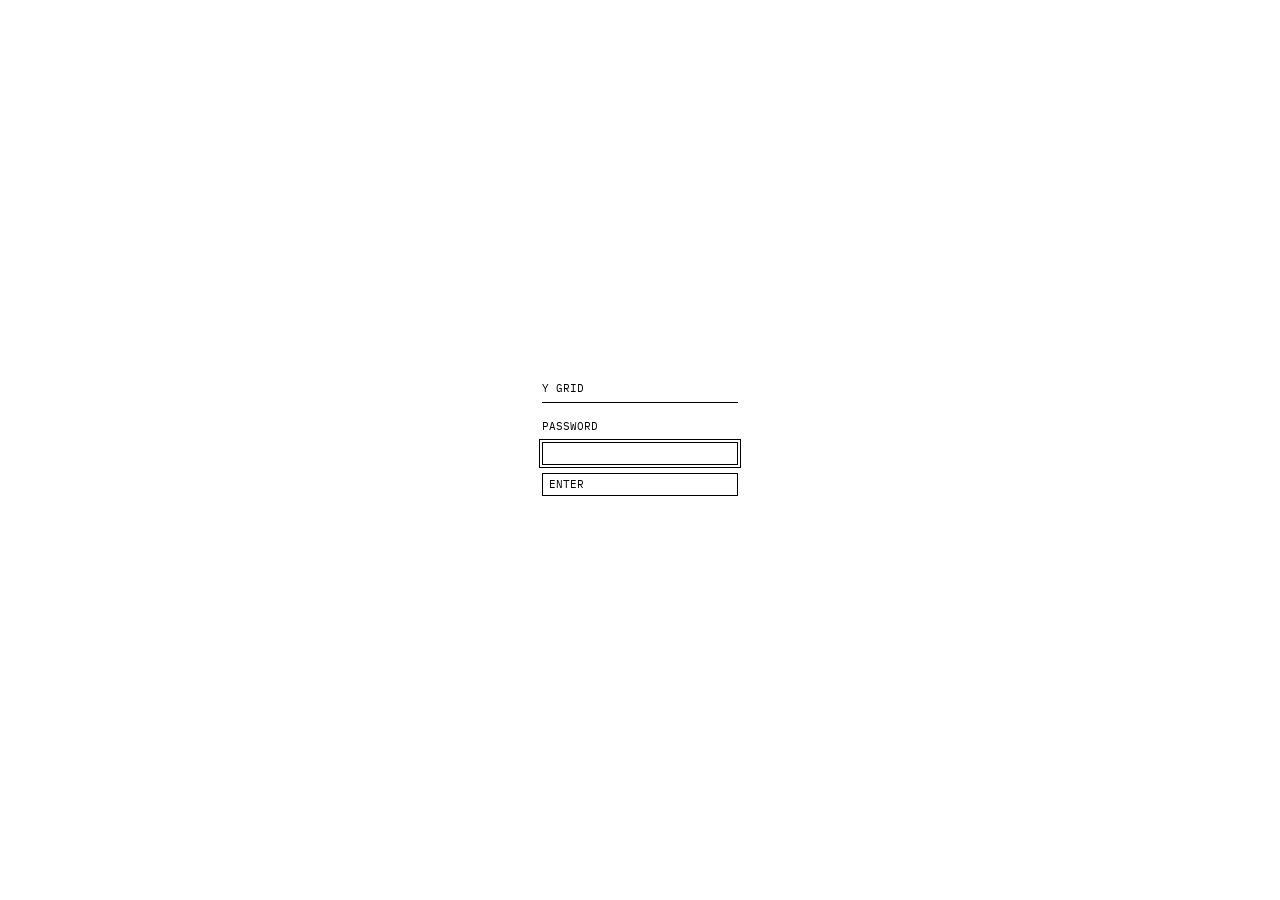
==== index.html @ ef865a4c "Open a preset as an editable shape with its parameters. Co-authored-by: Cursor <cursoragent@cursor.c" ====
<!DOCTYPE html>
<html lang="en">
<head>
  <meta charset="utf-8">
  <meta name="viewport" content="width=device-width, initial-scale=1">
  <meta name="color-scheme" content="light">
  <title>Y GRID</title>
  <script>
  (function () {
    var theme = "light";
    try {
      if (localStorage.getItem("y-grid-theme") === "dark") theme = "dark";
    } catch (err) {}
    document.documentElement.setAttribute("data-theme", theme);
    var meta = document.querySelector('meta[name="color-scheme"]');
    if (meta) meta.setAttribute("content", theme);
    try {
      if (sessionStorage.getItem("y-grid-open") === "1") {
        document.documentElement.setAttribute("data-open", "1");
      }
    } catch (err) {}
  })();
  </script>
  <style>
@font-face {
  font-family: "IBM Plex Mono";
  src: url("fonts/IBMPlexMono-Regular.ttf") format("truetype");
  font-weight: 400;
  font-style: normal;
  font-display: block;
}

:root {
  --paper: #ffffff;
  --ink: #000000;
  --quiet: #e6e6e6;
  --red: #c43b3b;
  --fill: #e4e4e4;
  --edge: #000000;
  --tick: #333333;
  --axis: #5c5c5c;
  --arc: #8a8a8a;
  color-scheme: light;
}

:root[data-theme="dark"] {
  --paper: #000000;
  --ink: #ffffff;
  --quiet: #2a2a2a;
  --red: #c43b3b;
  --fill: #1c1c1c;
  --edge: #ffffff;
  --tick: #d4d4d4;
  --axis: #8a8a8a;
  --arc: #6e6e6e;
  color-scheme: dark;
}

* {
  box-sizing: border-box;
}

html,
body {
  margin: 0;
  background: var(--paper);
  color: var(--ink);
  font-family: "IBM Plex Mono", ui-monospace, monospace;
  font-weight: 400;
  font-size: 11px;
  line-height: 1.35;
  letter-spacing: 0;
}

button,
input,
label,
th {
  font: inherit;
  letter-spacing: 0;
  color: inherit;
}

button {
  cursor: pointer;
}

main.sheet {
  width: 100%;
  height: 100vh;
  margin: 0;
  padding: 8px 12px 12px;
  display: flex;
  flex-direction: column;
}

.mast {
  display: grid;
  grid-template-columns: minmax(0, 1fr) auto minmax(0, 1fr);
  align-items: center;
  gap: 12px;
  border-bottom: 1px solid var(--ink);
  padding: 5px 0 6px;
  margin-bottom: 10px;
}

.logo {
  display: block;
  width: 156px;
  height: 5.2px;
  justify-self: start;
  color: var(--ink);
  shape-rendering: geometricPrecision;
}

.logo path {
  fill: currentColor;
}

.mast-side {
  display: flex;
  align-items: center;
  justify-content: flex-end;
  gap: 10px;
  justify-self: end;
}

h1 {
  margin: 0;
  font-size: 11px;
  font-weight: 400;
  letter-spacing: 0;
  justify-self: center;
  text-align: center;
}

.mast-note {
  margin: 0;
  letter-spacing: 0;
}

.theme {
  display: flex;
}

.theme button {
  background: transparent;
  border: 1px solid var(--ink);
  border-radius: 0;
  padding: 3px 8px;
  margin-left: -1px;
}

.theme button:first-child {
  margin-left: 0;
}

.theme button[aria-pressed="true"] {
  background: var(--quiet);
}

.modes {
  display: flex;
  flex-direction: column;
  gap: 0;
  margin: 0 0 12px;
  width: 100%;
}

.modes button {
  background: transparent;
  border: 1px solid var(--ink);
  border-radius: 0;
  padding: 3px 6px;
  margin-top: -1px;
  width: 100%;
  text-align: left;
  letter-spacing: 0;
}

.modes button:first-child {
  margin-top: 0;
}

.modes button[aria-pressed="true"] {
  background: var(--quiet);
}

.note,
.readout {
  margin: 6px 0 0;
}

.readout {
  letter-spacing: 0;
}

.columns {
  flex: 1;
  min-height: 0;
  display: grid;
  grid-template-columns: 196px minmax(0, 1fr);
  column-gap: 14px;
  align-items: stretch;
}

.columns.sheet-open {
  grid-template-columns: 196px minmax(0, 1fr) 196px;
}

.panel {
  min-height: 0;
  overflow: auto;
  padding-right: 0;
  padding-bottom: 12px;
}

h2 {
  margin: 12px 0 6px;
  padding-bottom: 3px;
  border-bottom: 1px solid var(--ink);
  font-size: 11px;
  font-weight: 400;
  letter-spacing: 0;
}

h2.section {
  margin-top: 14px;
}

.fields {
  display: flex;
  flex-direction: column;
  gap: 2px;
}

.field-row {
  display: flex;
  justify-content: space-between;
  align-items: center;
  gap: 8px;
  margin-top: 5px;
}

.field-row span {
  letter-spacing: 0;
}

.row-end {
  display: flex;
  align-items: center;
  gap: 6px;
}

.param-fold {
  margin-top: 14px;
  padding-top: 8px;
  border-top: 1px solid var(--quiet);
}

.param-fold summary {
  cursor: pointer;
  list-style: none;
  margin: 0 0 8px;
  font-size: 11px;
}

.param-fold summary::-webkit-details-marker {
  display: none;
}

.param-fold summary::before {
  content: "+";
  display: inline-block;
  width: 1.2em;
}

.param-fold[open] summary::before {
  content: "–";
}

.side-fold {
  margin: 0 0 22px;
  padding: 0 0 18px;
  border-bottom: 1px solid var(--quiet);
}

.side-fold summary {
  cursor: pointer;
  list-style: none;
  margin: 0 0 12px;
  padding: 2px 0 8px;
  font-size: 11px;
}

.side-fold summary::-webkit-details-marker {
  display: none;
}

.side-fold summary::before {
  content: "+";
  display: inline-block;
  width: 1.2em;
}

.side-fold[open] summary::before {
  content: "–";
}

.side-fold:not([open]) {
  margin-bottom: 14px;
  padding-bottom: 8px;
}

.side-fold:not([open]) summary {
  margin-bottom: 0;
  padding-bottom: 0;
}

.side-fold:not([open]) > :not(summary) {
  display: none !important;
}

.lock {
  position: relative;
  width: 14px;
  height: 14px;
  padding: 0;
  border: 0;
  background: transparent;
  flex: 0 0 auto;
}

.lock-shackle,
.lock-body {
  position: absolute;
  left: 3px;
  border: 1px solid var(--ink);
}

.lock-shackle {
  top: 1px;
  width: 8px;
  height: 5px;
  border-bottom: 0;
}

.lock[aria-pressed="false"] .lock-shackle {
  left: 5px;
}

.lock-body {
  top: 6px;
  width: 8px;
  height: 6px;
  background: var(--paper);
}

.lock[aria-pressed="true"] .lock-body {
  background: var(--ink);
}

.param.is-locked input[type="number"],
.param.is-locked input[type="range"],
.param.is-off input[type="number"],
.param.is-off input[type="range"] {
  opacity: 0.35;
}

.iter-row.is-locked,
.interp-line.is-locked {
  opacity: 0.35;
}

.iter-row.is-locked input,
.interp-line.is-locked input {
  pointer-events: none;
}

.fields input[type="number"],
.pager input[type="number"] {
  width: 52px;
  text-align: right;
  background: var(--paper);
  color: var(--ink);
  border: 1px solid var(--ink);
  border-radius: 0;
  padding: 1px 4px;
  appearance: textfield;
}

.fields input[type="number"]::-webkit-outer-spin-button,
.fields input[type="number"]::-webkit-inner-spin-button,
.pager input[type="number"]::-webkit-outer-spin-button,
.pager input[type="number"]::-webkit-inner-spin-button {
  appearance: none;
  margin: 0;
}

.fields input[type="range"] {
  -webkit-appearance: none;
  appearance: none;
  width: 100%;
  height: 12px;
  margin: 1px 0 2px;
  background: transparent;
  accent-color: var(--ink);
}

.fields input[type="range"]::-webkit-slider-runnable-track {
  height: 1px;
  background: var(--ink);
}

.fields input[type="range"]::-webkit-slider-thumb {
  -webkit-appearance: none;
  appearance: none;
  width: 7px;
  height: 11px;
  margin-top: -5px;
  background: var(--paper);
  border: 1px solid var(--ink);
  border-radius: 0;
}

.fields input[type="range"]::-moz-range-track {
  height: 1px;
  background: var(--ink);
  border: none;
}

.fields input[type="range"]::-moz-range-thumb {
  width: 7px;
  height: 11px;
  background: var(--paper);
  border: 1px solid var(--ink);
  border-radius: 0;
}

.guides {
  width: 100%;
  border-collapse: collapse;
}

.guides th,
.guides td {
  font-weight: 400;
  text-align: left;
  padding: 2px 0;
  vertical-align: middle;
  letter-spacing: 0;
}

.guides td:nth-child(2),
.guides td:last-child {
  width: 1%;
  text-align: right;
  white-space: nowrap;
}

.guides td:nth-child(2) {
  padding-right: 6px;
}

.chip {
  display: inline-block;
  width: 8px;
  height: 8px;
  border: 1px solid var(--ink);
  vertical-align: middle;
}

.chip-edge {
  background: var(--edge);
}

.chip-axis {
  background: var(--axis);
}

.chip-tick {
  background: var(--tick);
}

.chip-joint {
  background: var(--red);
}

.chip-arc {
  background: var(--arc);
}

.guides input[type="checkbox"] {
  -webkit-appearance: none;
  appearance: none;
  width: 8px;
  height: 8px;
  margin: 0;
  border: 1px solid var(--ink);
  border-radius: 0;
  background: var(--paper);
  display: inline-block;
  vertical-align: middle;
}

.guides input[type="checkbox"]:checked {
  background: var(--ink);
}

.guides input[type="checkbox"]:indeterminate {
  background:
    linear-gradient(var(--ink), var(--ink)) center / 5px 1px no-repeat,
    var(--paper);
}

.iters {
  margin-top: 4px;
}

.iter-row {
  margin-top: 8px;
}

.iter-head {
  display: flex;
  align-items: center;
  gap: 8px;
}

.iter-name {
  display: flex;
  align-items: center;
  gap: 8px;
  letter-spacing: 0;
}

.iter-role {
  margin-left: auto;
  letter-spacing: 0;
}

.iter-range {
  display: grid;
  grid-template-columns: minmax(0, 1fr) minmax(0, 1fr) minmax(0, 1fr) auto;
  gap: 4px;
  align-items: end;
  margin-top: 4px;
}

.iter-range label {
  display: flex;
  flex-direction: column;
  gap: 2px;
  letter-spacing: 0;
}

.fields .iter-range input[type="number"] {
  width: 100%;
  min-width: 0;
}

#size-range {
  grid-template-columns: minmax(0, 1fr) minmax(0, 1fr);
}

.iter-count {
  min-width: 3ch;
  padding-bottom: 3px;
  text-align: right;
  letter-spacing: 0;
}

.iters input[type="checkbox"] {
  -webkit-appearance: none;
  appearance: none;
  width: 9px;
  height: 9px;
  margin: 0;
  border: 1px solid var(--ink);
  border-radius: 0;
  background: var(--paper);
  display: inline-block;
  vertical-align: middle;
  flex: 0 0 auto;
}

.iters input[type="checkbox"]:checked,
#interp-held input[type="checkbox"]:checked {
  background: var(--ink);
}

#interp-held input[type="checkbox"] {
  -webkit-appearance: none;
  appearance: none;
  width: 9px;
  height: 9px;
  margin: 0;
  border: 1px solid var(--ink);
  border-radius: 0;
  background: var(--paper);
  display: inline-block;
  vertical-align: middle;
  flex: 0 0 auto;
}

.interp-line {
  display: flex;
  align-items: center;
  justify-content: space-between;
  gap: 6px;
  margin-top: 6px;
}

.interp-step {
  display: flex;
  align-items: center;
  gap: 4px;
  margin: 0;
  letter-spacing: 0;
}

.fields .interp-step input[type="number"] {
  width: 52px;
}

.held-row {
  margin-top: 8px;
}

.held-head {
  display: flex;
  align-items: center;
  gap: 6px;
}

.held-head button {
  margin-left: auto;
  background: transparent;
  border: 1px solid var(--ink);
  border-radius: 0;
  padding: 0 4px;
  letter-spacing: 0;
}

.held-spec {
  white-space: pre-line;
  margin: 2px 0 0;
}

.held-params {
  margin: 4px 0 10px;
  padding-left: 8px;
}

.held-params .interp-line {
  margin-top: 4px;
}

.held-params .interp-step input[type="number"] {
  width: 40px;
}

#view-interpolate,
#interp-between,
#export-interpolate,
#export-between-svg,
#export-between-eps,
#export-between-pdf {
  display: block;
  width: 100%;
  text-align: left;
  letter-spacing: 0;
  background: transparent;
  border: 1px solid var(--ink);
  border-radius: 0;
}

#view-interpolate {
  padding: 3px 6px;
}

#view-interpolate[aria-pressed="true"],
#interp-between[aria-pressed="true"] {
  background: var(--quiet);
}

#export-interpolate {
  margin-top: 10px;
  padding: 4px 8px;
}

#shape,
#poster,
#export-svg,
#export-pdf,
#export-all,
#export-poster-svg,
#export-poster-eps,
#open-picked,
#export-picked-svg,
#export-picked-pdf,
#clear-picked {
  display: block;
  margin-top: -1px;
  padding: 4px 8px;
  width: 100%;
  text-align: left;
  letter-spacing: 0;
  background: transparent;
  border: 1px solid var(--ink);
  border-radius: 0;
}

#shape {
  margin-top: 10px;
}

#shape[aria-pressed="true"] {
  background: var(--quiet);
  color: var(--ink);
}

#export-svg {
  margin-top: 14px;
}

#save-preset {
  margin-top: 14px;
}

#preset-list {
  display: grid;
  grid-template-columns: 1fr 1fr;
  gap: 4px;
  margin-top: 4px;
}

.preset {
  position: relative;
}

.preset .preset-load {
  display: flex;
  flex-direction: column;
  width: 100%;
  min-height: 92px;
  padding: 4px 4px 3px;
  border: 1px solid var(--ink);
  background: transparent;
  text-align: left;
}

.preset .preset-load svg {
  display: block;
  width: 100%;
  height: 72px;
}

.preset .preset-name {
  font-size: 9px;
  letter-spacing: 0;
}

.preset .preset-drop {
  position: absolute;
  top: 0;
  right: 0;
  width: 16px;
  height: 16px;
  padding: 0;
  border: 0;
  background: transparent;
  line-height: 16px;
}

#poster {
  margin-top: 10px;
}

#poster[aria-pressed="true"] {
  background: var(--quiet);
}

#poster-exports {
  margin-top: 8px;
}

.pager {
  display: flex;
  align-items: center;
  justify-content: space-between;
  gap: 8px;
  margin-top: 8px;
}

#page-pager {
  display: grid;
  grid-template-columns: auto minmax(0, 1fr) auto;
  align-items: center;
  gap: 8px;
}

.page-readout {
  text-align: center;
  letter-spacing: 0;
}

.pager button {
  background: transparent;
  border: 1px solid var(--ink);
  border-radius: 0;
  padding: 3px 8px;
  letter-spacing: 0;
}

.pager button:disabled {
  opacity: 0.35;
  cursor: default;
}

.pager button[aria-pressed="true"] {
  background: var(--quiet);
}

.pager label {
  display: flex;
  align-items: center;
  gap: 6px;
  letter-spacing: 0;
}

button:focus-visible,
input:focus-visible {
  outline: 1px solid var(--ink);
  outline-offset: 2px;
}

[hidden] {
  display: none !important;
}

.field {
  min-height: 0;
  height: 100%;
  border: 1px solid var(--ink);
  background: var(--paper);
  overflow: hidden;
  display: flex;
}

.field.sheet {
  width: 100%;
  height: 100%;
  aspect-ratio: auto;
  align-self: stretch;
  max-width: none;
  margin: 0;
  padding: 0;
}

#stage {
  display: block;
  width: 100%;
  height: 100%;
  background: var(--paper);
}

#stage [data-shape],
#stage [data-page-next] {
  cursor: pointer;
}

.field.sheet #stage {
  width: 100%;
  height: 100%;
  aspect-ratio: auto;
}

.field.poster {
  background: var(--quiet);
  align-items: center;
  justify-content: center;
}

.field.sheet.poster #stage {
  width: auto;
  height: auto;
  max-width: 100%;
  max-height: 100%;
  aspect-ratio: 100 / 70;
  background: var(--paper);
}

@media (max-width: 900px) {
  main.sheet {
    height: auto;
    min-height: 100vh;
    padding: 8px 12px 28px;
  }

  .mast {
    grid-template-columns: minmax(0, 1fr) auto;
    grid-template-areas:
      "logo theme"
      "title title";
    row-gap: 6px;
  }

  .logo {
    grid-area: logo;
  }

  h1 {
    grid-area: title;
    justify-self: center;
  }

  .mast-side {
    grid-area: theme;
  }

  .columns,
  .columns.sheet-open {
    grid-template-columns: 1fr;
    row-gap: 18px;
  }

  .panel {
    overflow: visible;
  }

  .field,
  .field.sheet {
    height: auto;
    width: 100%;
    aspect-ratio: 4 / 3;
    min-height: 0;
  }

  .field.sheet {
    aspect-ratio: 420 / 297;
  }
}

html:not([data-open]) main.sheet {
  display: none;
}

html[data-open] #gate {
  display: none;
}

#gate {
  min-height: 100vh;
  display: flex;
  align-items: center;
  justify-content: center;
  padding: 24px;
  background: var(--paper);
}

#gate-form {
  width: 196px;
  display: flex;
  flex-direction: column;
  gap: 8px;
}

.gate-mark {
  margin: 0 0 8px;
  padding-bottom: 6px;
  border-bottom: 1px solid var(--ink);
}

#gate-key {
  width: 100%;
  background: var(--paper);
  color: var(--ink);
  border: 1px solid var(--ink);
  border-radius: 0;
  padding: 3px 6px;
  font: inherit;
}

#gate-form button {
  background: transparent;
  color: var(--ink);
  border: 1px solid var(--ink);
  border-radius: 0;
  padding: 3px 6px;
  text-align: left;
}

#gate-note {
  min-height: 1.35em;
  margin: 0;
}
</style>
</head>
<body>
  <div id="gate">
    <form id="gate-form" autocomplete="off">
      <p class="gate-mark">Y GRID</p>
      <label for="gate-key">PASSWORD</label>
      <input id="gate-key" type="password" autocomplete="current-password" spellcheck="false" autofocus>
      <button type="submit">ENTER</button>
      <p id="gate-note" role="status"></p>
    </form>
  </div>
  <script>
  (function () {
    var HASH = "d83311e42a584c230a571e0cee22adc65a41f9b93c4b67d79f60d9fd3d017691";
    var form = document.getElementById("gate-form");
    var input = document.getElementById("gate-key");
    var note = document.getElementById("gate-note");
    form.addEventListener("submit", function (event) {
      event.preventDefault();
      crypto.subtle.digest("SHA-256", new TextEncoder().encode(input.value)).then(function (buf) {
        var hex = Array.prototype.map.call(new Uint8Array(buf), function (b) {
          return ("0" + b.toString(16)).slice(-2);
        }).join("");
        if (hex !== HASH) {
          note.textContent = "INCORRECT";
          input.value = "";
          input.focus();
          return;
        }
        try { sessionStorage.setItem("y-grid-open", "1"); } catch (err) {}
        document.documentElement.setAttribute("data-open", "1");
      });
    });
  })();
  </script>
  <main class="sheet">
    <header class="mast">
      <svg class="logo" width="156" height="5.2" viewBox="0 0 120 4" role="img" aria-label="Terrain">
        <path d="M0 0.000293255L1.6804e-07 3.84436L16.434 3.84436L16.434 0.000292536L0 0.000293255Z"/>
        <path d="M18.6514 4.91142e-05L18.6514 3.84412L33.6372 3.84412L33.6372 4.84592e-05L18.6514 4.91142e-05Z"/>
        <path d="M47.5608 4.86426e-05L36.7715 4.91142e-05L36.7715 3.84412L53.1227 3.84412C52.3814 1.6115 50.3814 4.85193e-05 47.5608 4.86426e-05Z"/>
        <path d="M67.3977 4.86426e-05L56.6084 4.91142e-05L56.6084 3.84412L72.9597 3.84412C72.2217 1.6115 70.2183 4.85193e-05 67.3977 4.86426e-05Z"/>
        <path d="M86.438 4.8856e-05L81.914 4.90538e-05L80.5313 3.84412L87.8 3.84412L86.438 4.8856e-05Z"/>
        <path d="M95.252 4.91142e-05L95.252 3.84412L99.6553 3.84412L99.6553 4.89218e-05L95.252 4.91142e-05Z"/>
        <path d="M107.463 4.89231e-05L103.091 4.91142e-05L103.091 3.84412L109.725 3.84412L107.463 4.89231e-05Z"/>
        <path d="M115.89 4.91142e-05L115.89 3.84412L120 3.84412L120 4.89346e-05L115.89 4.91142e-05Z"/>
      </svg>
      <h1>Y GRID</h1>
      <div class="mast-side">
        <p class="mast-note" id="mast-note">CONSTRUCTION</p>
        <div class="theme" role="group" aria-label="Color mode">
          <button type="button" id="theme-light" aria-pressed="true">LIGHT</button>
          <button type="button" id="theme-dark" aria-pressed="false">DARK</button>
        </div>
      </div>
    </header>

    <div class="columns" id="columns">
      <section class="panel" aria-label="Controls">
        <div class="modes" role="group" aria-label="View">
          <button type="button" id="view-grid" aria-pressed="true">GRID</button>
          <button type="button" id="view-sheet" aria-pressed="false">SHEET</button>
        </div>

        <h2>PARAMETERS</h2>
        <div class="fields param-group">
          <div class="param" data-param="length">
            <div class="field-row">
              <label for="length">ARM LENGTH</label>
              <span class="row-end">
                <button type="button" class="lock" data-lock="length" aria-pressed="false" aria-label="Lock arm length"><span class="lock-shackle" aria-hidden="true"></span><span class="lock-body" aria-hidden="true"></span></button>
                <input id="length" type="number" min="80" max="900" step="1" value="440" autocomplete="off">
              </span>
            </div>
            <input id="length-range" type="range" min="80" max="900" step="1" value="440" aria-label="Arm length">
          </div>

          <div class="param" data-param="cutoff">
            <div class="field-row">
              <label for="cutoff">ARM CUTOFF</label>
              <span class="row-end">
                <button type="button" class="lock" data-lock="cutoff" aria-pressed="false" aria-label="Lock arm cutoff"><span class="lock-shackle" aria-hidden="true"></span><span class="lock-body" aria-hidden="true"></span></button>
                <input id="cutoff" type="number" min="0" max="2000" step="1" value="0" autocomplete="off">
              </span>
            </div>
            <input id="cutoff-range" type="range" min="0" max="400" step="1" value="0" aria-label="Arm cutoff">
          </div>

          <div class="param" data-param="offset">
            <div class="field-row">
              <label for="offset">OFFSET</label>
              <span class="row-end">
                <button type="button" class="lock" data-lock="offset" aria-pressed="false" aria-label="Lock offset"><span class="lock-shackle" aria-hidden="true"></span><span class="lock-body" aria-hidden="true"></span></button>
                <input id="offset" type="number" min="0" max="2000" step="1" value="0" autocomplete="off">
              </span>
            </div>
            <input id="offset-range" type="range" min="0" max="400" step="1" value="0" aria-label="Offset">
          </div>

          <div class="param" data-param="r1">
            <div class="field-row">
              <label for="r1">RADIUS 1</label>
              <span class="row-end">
                <button type="button" class="lock" data-lock="r1" aria-pressed="false" aria-label="Lock radius 1"><span class="lock-shackle" aria-hidden="true"></span><span class="lock-body" aria-hidden="true"></span></button>
                <input id="r1" type="number" min="0" max="2000" step="0.1" value="34.5" autocomplete="off">
              </span>
            </div>
            <input id="r1-range" type="range" min="0" max="400" step="0.1" value="34.5" aria-label="Inner circle">
          </div>

          <div class="param is-off" data-param="r2">
            <div class="field-row">
              <label for="r2">RADIUS 2</label>
              <span class="row-end">
                <input type="checkbox" id="r2-on" aria-label="Add radius 2">
                <button type="button" class="lock" data-lock="r2" aria-pressed="false" aria-label="Lock radius 2"><span class="lock-shackle" aria-hidden="true"></span><span class="lock-body" aria-hidden="true"></span></button>
                <input id="r2" type="number" min="0" max="2000" step="0.1" value="34.5" autocomplete="off" disabled>
              </span>
            </div>
            <input id="r2-range" type="range" min="0" max="400" step="0.1" value="34.5" aria-label="Junction radii" disabled>
          </div>

          <div class="param is-off" data-param="r3">
            <div class="field-row">
              <label for="r3">RADIUS 3</label>
              <span class="row-end">
                <input type="checkbox" id="r3-on" aria-label="Add radius 3">
                <button type="button" class="lock" data-lock="r3" aria-pressed="false" aria-label="Lock radius 3"><span class="lock-shackle" aria-hidden="true"></span><span class="lock-body" aria-hidden="true"></span></button>
                <input id="r3" type="number" min="0" max="2000" step="0.1" value="34.5" autocomplete="off" disabled>
              </span>
            </div>
            <input id="r3-range" type="range" min="0" max="400" step="0.1" value="34.5" aria-label="End radii" disabled>
          </div>
          <p class="readout" id="joint-readout">JOINT 0</p>
        </div>
        <details class="param-fold">
          <summary>INDIVIDUAL PARAMETERS</summary>
          <div class="fields">
            <div class="param" data-param="arm">
              <div class="field-row">
                <label for="arm">ARM</label>
                <span class="row-end">
                  <button type="button" class="lock" data-lock="arm" aria-pressed="true" aria-label="Lock arm"><span class="lock-shackle" aria-hidden="true"></span><span class="lock-body" aria-hidden="true"></span></button>
                  <input id="arm" type="number" min="14" max="70" step="0.1" value="30" autocomplete="off" disabled>
                </span>
              </div>
              <input id="arm-range" type="range" min="14" max="70" step="0.1" value="30" aria-label="Arm angle" disabled>
            </div>
            <div class="param" data-param="stem">
              <div class="field-row">
                <label for="stem">STEM</label>
                <span class="row-end">
                  <button type="button" class="lock" data-lock="stem" aria-pressed="true" aria-label="Lock stem"><span class="lock-shackle" aria-hidden="true"></span><span class="lock-body" aria-hidden="true"></span></button>
                  <input id="stem" type="number" min="80" max="900" step="1" value="440" autocomplete="off" disabled>
                </span>
              </div>
              <input id="stem-range" type="range" min="80" max="900" step="1" value="440" aria-label="Stem length" disabled>
            </div>
          </div>
        </details>

        <h2 class="section">LAYERS</h2>
        <table class="guides">
          <tbody>
            <tr>
              <th scope="row">ALL</th>
              <td></td>
              <td><input type="checkbox" id="guides-all" checked aria-label="All guides"></td>
            </tr>
            <tr>
              <th scope="row">AX-ARM</th>
              <td><span class="chip chip-axis"></span></td>
              <td><input type="checkbox" data-layer="axarm" checked aria-label="Arm axes"></td>
            </tr>
            <tr>
              <th scope="row">AX-STEM</th>
              <td><span class="chip chip-axis"></span></td>
              <td><input type="checkbox" data-layer="axstem" checked aria-label="Stem axis"></td>
            </tr>
            <tr>
              <th scope="row">TK-ARM</th>
              <td><span class="chip chip-tick"></span></td>
              <td><input type="checkbox" data-layer="tkarm" checked aria-label="Arm ticks"></td>
            </tr>
            <tr>
              <th scope="row">TK-BASE</th>
              <td><span class="chip chip-tick"></span></td>
              <td><input type="checkbox" data-layer="tkbase" checked aria-label="Base tick"></td>
            </tr>
            <tr>
              <th scope="row">GD</th>
              <td><span class="chip chip-edge"></span></td>
              <td><input type="checkbox" data-layer="gd" checked aria-label="Edge guides"></td>
            </tr>
            <tr>
              <th scope="row">JN</th>
              <td><span class="chip chip-joint"></span></td>
              <td><input type="checkbox" data-layer="jn" checked aria-label="Joint circle"></td>
            </tr>
            <tr>
              <th scope="row">RD</th>
              <td><span class="chip chip-arc"></span></td>
              <td><input type="checkbox" data-layer="rd" checked aria-label="Radius circles"></td>
            </tr>
          </tbody>
        </table>
        <button type="button" id="shape" aria-pressed="false">SHAPE ONLY</button>

        <h2 class="section">PRESETS</h2>
        <button type="button" id="save-preset">SAVE PRESET</button>
        <div id="preset-list"></div>

        <div id="grid-exports">
          <button type="button" id="export-svg">EXPORT SVG</button>
          <button type="button" id="export-pdf">EXPORT PDF</button>
        </div>
      </section>

      <section class="field" id="field" aria-label="Construction">
        <svg id="stage" viewBox="0 0 1200 900" width="100%" height="100%" role="img" aria-label="Y construction"></svg>
      </section>

      <section class="panel panel-sheet" id="sheet-controls" hidden aria-label="Sheet">
        <details class="side-fold" open>
          <summary>SHEET</summary>
        <p class="note" id="sheet-note">No parameter iterated. One cell of the current shape.</p>
        <button type="button" id="poster" aria-pressed="false">100 × 70 CM</button>
        <div id="poster-exports" hidden>
          <button type="button" id="export-poster-svg">EXPORT SVG</button>
          <button type="button" id="export-poster-eps">EXPORT EPS</button>
        </div>
        <p class="note" id="sheet-limit" hidden></p>
        <input id="page" type="hidden" value="1">
        <div class="fields iters" id="iters">
          <div class="iter-row">
            <div class="iter-head">
              <label class="iter-name">
                <input type="checkbox" id="iter-length" data-iter="length" aria-label="Iterate length">
                <span>ARM LENGTH</span>
              </label>
              <span class="iter-role" id="iter-length-role"></span>
            </div>
            <div class="iter-range" id="iter-length-range" hidden>
              <label for="length-start">START<input id="length-start" type="number" step="any" value="330" autocomplete="off"></label>
              <label for="length-end">END<input id="length-end" type="number" step="any" value="550" autocomplete="off"></label>
              <label for="length-step">STEP<input id="length-step" type="number" step="any" value="22" autocomplete="off"></label>
              <span class="iter-count" id="length-count">11</span>
            </div>
          </div>
          <div class="iter-row">
            <div class="iter-head">
              <label class="iter-name">
                <input type="checkbox" id="iter-cutoff" data-iter="cutoff" aria-label="Iterate arm cutoff">
                <span>ARM CUTOFF</span>
              </label>
              <span class="iter-role" id="iter-cutoff-role"></span>
            </div>
            <div class="iter-range" id="iter-cutoff-range" hidden>
              <label for="cutoff-start">START<input id="cutoff-start" type="number" step="any" value="0" autocomplete="off"></label>
              <label for="cutoff-end">END<input id="cutoff-end" type="number" step="any" value="120" autocomplete="off"></label>
              <label for="cutoff-step">STEP<input id="cutoff-step" type="number" step="any" value="10" autocomplete="off"></label>
              <span class="iter-count" id="cutoff-count">13</span>
            </div>
          </div>
          <div class="iter-row">
            <div class="iter-head">
              <label class="iter-name">
                <input type="checkbox" id="iter-offset" data-iter="offset" aria-label="Iterate offset">
                <span>OFFSET</span>
              </label>
              <span class="iter-role" id="iter-offset-role"></span>
            </div>
            <div class="iter-range" id="iter-offset-range" hidden>
              <label for="offset-start">START<input id="offset-start" type="number" step="any" value="0" autocomplete="off"></label>
              <label for="offset-end">END<input id="offset-end" type="number" step="any" value="80" autocomplete="off"></label>
              <label for="offset-step">STEP<input id="offset-step" type="number" step="any" value="8" autocomplete="off"></label>
              <span class="iter-count" id="offset-count">11</span>
            </div>
          </div>
          <div class="iter-row">
            <div class="iter-head">
              <label class="iter-name">
                <input type="checkbox" id="iter-r1" data-iter="r1" aria-label="Iterate radius 1">
                <span>RADIUS 1</span>
              </label>
              <span class="iter-role" id="iter-r1-role"></span>
            </div>
            <div class="iter-range" id="iter-r1-range" hidden>
              <label for="r1-start">START<input id="r1-start" type="number" step="any" value="15" autocomplete="off"></label>
              <label for="r1-end">END<input id="r1-end" type="number" step="any" value="55" autocomplete="off"></label>
              <label for="r1-step">STEP<input id="r1-step" type="number" step="any" value="4" autocomplete="off"></label>
              <span class="iter-count" id="r1-count">11</span>
            </div>
          </div>
          <div class="iter-row">
            <div class="iter-head">
              <label class="iter-name">
                <input type="checkbox" id="iter-r2" data-iter="r2" aria-label="Iterate radius 2">
                <span>RADIUS 2</span>
              </label>
              <span class="iter-role" id="iter-r2-role"></span>
            </div>
            <div class="iter-range" id="iter-r2-range" hidden>
              <label for="r2-start">START<input id="r2-start" type="number" step="any" value="0" autocomplete="off"></label>
              <label for="r2-end">END<input id="r2-end" type="number" step="any" value="40" autocomplete="off"></label>
              <label for="r2-step">STEP<input id="r2-step" type="number" step="any" value="4" autocomplete="off"></label>
              <span class="iter-count" id="r2-count">11</span>
            </div>
          </div>
          <div class="iter-row">
            <div class="iter-head">
              <label class="iter-name">
                <input type="checkbox" id="iter-r3" data-iter="r3" aria-label="Iterate radius 3">
                <span>RADIUS 3</span>
              </label>
              <span class="iter-role" id="iter-r3-role"></span>
            </div>
            <div class="iter-range" id="iter-r3-range" hidden>
              <label for="r3-start">START<input id="r3-start" type="number" step="any" value="15" autocomplete="off"></label>
              <label for="r3-end">END<input id="r3-end" type="number" step="any" value="55" autocomplete="off"></label>
              <label for="r3-step">STEP<input id="r3-step" type="number" step="any" value="4" autocomplete="off"></label>
              <span class="iter-count" id="r3-count">11</span>
            </div>
          </div>
          <details class="param-fold">
            <summary>INDIVIDUAL PARAMETERS</summary>
            <div class="iter-row">
              <div class="iter-head">
                <label class="iter-name">
                  <input type="checkbox" id="iter-arm" data-iter="arm" aria-label="Iterate arm">
                  <span>ARM</span>
                </label>
                <span class="iter-role" id="iter-arm-role"></span>
              </div>
              <div class="iter-range" id="iter-arm-range" hidden>
                <label for="arm-start">START<input id="arm-start" type="number" step="any" value="20" autocomplete="off"></label>
                <label for="arm-end">END<input id="arm-end" type="number" step="any" value="40" autocomplete="off"></label>
                <label for="arm-step">STEP<input id="arm-step" type="number" step="any" value="2" autocomplete="off"></label>
                <span class="iter-count" id="arm-count">11</span>
              </div>
            </div>
            <div class="iter-row">
              <div class="iter-head">
                <label class="iter-name">
                  <input type="checkbox" id="iter-stem" data-iter="stem" aria-label="Iterate stem">
                  <span>STEM</span>
                </label>
                <span class="iter-role" id="iter-stem-role"></span>
              </div>
              <div class="iter-range" id="iter-stem-range" hidden>
                <label for="stem-start">START<input id="stem-start" type="number" step="any" value="330" autocomplete="off"></label>
                <label for="stem-end">END<input id="stem-end" type="number" step="any" value="550" autocomplete="off"></label>
                <label for="stem-step">STEP<input id="stem-step" type="number" step="any" value="22" autocomplete="off"></label>
                <span class="iter-count" id="stem-count">11</span>
              </div>
            </div>
          </details>
        </div>

        <div class="pager" id="page-pager">
          <button type="button" id="page-prev" aria-label="Previous page">PREV</button>
          <span class="page-readout" id="page-readout">1 / 1</span>
          <button type="button" id="page-next" aria-label="Next page">NEXT</button>
        </div>

        <h2 class="section">SINGLE OUT</h2>
        <div class="pager">
          <label for="jump">NO. <input id="jump" type="number" min="1" max="1000" step="1" value="1"></label>
          <button type="button" id="jump-go">SHOW</button>
        </div>
        <p class="note" id="picked-meta">Click a cell. Shift-click adds another.</p>
        <div id="size-study" class="fields iters" hidden>
          <div class="iter-row">
            <div class="iter-head">
              <label class="iter-name">
                <input type="checkbox" id="size-on" aria-label="Iterate size">
                <span>SIZE</span>
              </label>
              <span class="iter-count" id="size-count">101</span>
            </div>
            <div class="iter-range" id="size-range" hidden>
              <label for="size-start">START<input id="size-start" type="number" min="0" max="100" step="any" value="0" autocomplete="off"></label>
              <label for="size-end">END<input id="size-end" type="number" min="0" max="100" step="any" value="100" autocomplete="off"></label>
              <label for="size-step">STEP<input id="size-step" type="number" min="0.001" step="any" value="1" autocomplete="off"></label>
              <label for="size-density">DENSITY<input id="size-density" type="number" min="2" max="40" step="1" value="12" autocomplete="off"></label>
            </div>
          </div>
          <p class="note">0% to 100%. Density is how many shapes fit across the page.</p>
        </div>
        <button type="button" id="open-picked" hidden>OPEN IN GRID</button>
        <button type="button" id="export-picked-svg" hidden>EXPORT SHAPE SVG</button>
        <button type="button" id="export-picked-pdf" hidden>EXPORT SHAPE PDF</button>
        <button type="button" id="clear-picked" hidden>CLEAR</button>
        <div id="sheet-exports">
          <button type="button" id="export-all" hidden>EXPORT ALL PDF</button>
        </div>
        </details>

        <details class="side-fold" open>
          <summary>INTERPOLATION</summary>
          <button type="button" id="view-interpolate" aria-pressed="false">INTERPOLATE</button>
          <button type="button" id="interp-between" aria-pressed="false">BETWEEN</button>
          <div id="between-controls" hidden>
            <div class="iter-range">
              <label for="between-steps">STEPS<input id="between-steps" type="number" min="2" max="66" step="1" value="8" autocomplete="off"></label>
              <span class="iter-count" id="between-count">8</span>
            </div>
            <p class="note" id="between-note">Select two shapes.</p>
            <button type="button" id="export-between-svg">EXPORT SVG</button>
            <button type="button" id="export-between-eps">EXPORT EPS</button>
            <button type="button" id="export-between-pdf">EXPORT PDF</button>
          </div>
          <p class="note" id="interp-flow">No parameter included. Each shape held.</p>
          <p class="note" id="interp-cap" hidden>3 shapes</p>
          <h2 class="section">SHAPES</h2>
          <div id="interp-held"></div>
          <h2 class="section" id="interp-steps-label">STEPS</h2>
          <div class="fields iters" id="interp-iters"></div>
          <p class="note" id="interp-limit" hidden></p>
          <button type="button" id="export-interpolate">EXPORT INTERPOLATE PDF</button>
        </details>
      </section>
    </div>
  </main>
  <script>
(function () {
  "use strict";

  var NS = "http://www.w3.org/2000/svg";
  var THEMES = {
    light: {
      red: "#c43b3b", ink: "#000000", paper: "#ffffff",
      fill: "#e4e4e4", edge: "#000000", tick: "#333333", axis: "#5c5c5c", arc: "#8a8a8a"
    },
    dark: {
      red: "#c43b3b", ink: "#ffffff", paper: "#000000",
      fill: "#1c1c1c", edge: "#ffffff", tick: "#d4d4d4", axis: "#8a8a8a", arc: "#6e6e6e"
    }
  };
  var RED = THEMES.light.red;
  var INK = THEMES.light.ink;
  var PAPER = THEMES.light.paper;
  var FILL = THEMES.light.fill;
  var EDGE = THEMES.light.edge;
  var TICKC = THEMES.light.tick;
  var AXIS = THEMES.light.axis;
  var ARC = THEMES.light.arc;

  function useTheme(next, persist) {
    var name = next === "dark" ? "dark" : "light";
    var palette = THEMES[name];
    RED = palette.red;
    INK = palette.ink;
    PAPER = palette.paper;
    FILL = palette.fill;
    EDGE = palette.edge;
    TICKC = palette.tick;
    AXIS = palette.axis;
    ARC = palette.arc;
    document.documentElement.setAttribute("data-theme", name);
    var meta = document.querySelector('meta[name="color-scheme"]');
    if (meta) meta.setAttribute("content", name);
    if (persist) {
      try { localStorage.setItem("y-grid-theme", name); } catch (err) {}
    }
    var lightBtn = document.getElementById("theme-light");
    var darkBtn = document.getElementById("theme-dark");
    if (lightBtn) lightBtn.setAttribute("aria-pressed", name === "light" ? "true" : "false");
    if (darkBtn) darkBtn.setAttribute("aria-pressed", name === "dark" ? "true" : "false");
  }

  useTheme(document.documentElement.getAttribute("data-theme"), false);

  var RAY_OUT = 1.16;
  var TICK = 0.1;
  var BASE = 0.26;

  var MIN_CELL = 28;
  var MM = 72 / 25.4;
  var PAGE_W = 420 * MM;
  var PAGE_H = 297 * MM;
  var POSTER_W = 1000 * MM;
  var POSTER_H = 700 * MM;
  var MARGIN = 12.7 * MM;
  var GUTTER = 8 * MM;
  var HEADER_H = 12 * MM;
  var BLOCK_TITLE_H = 6 * MM;
  var SOLO_COLS = 6;
  var SOLO_ROWS = 11;

  var stage = document.getElementById("stage");
  var field = document.getElementById("field");
  var mode = "grid";
  var shapeOnly = false;
  var presetHold = null;
  var posterOn = false;
  var sizeOn = false;
  var sizeAnchor = null;
  var sizeAnchorN = 0;
  var sizeSeen = null;
  var inSizeMetrics = false;
  var picked = [];
  var active = 0;
  var heldOn = {};
  var showCap = false;
  var interpolateOn = false;
  var betweenOn = false;
  var interpOrder = [];
  var columnInterp = {};
  var columnSteps = {};
  var INTERP_N = 2;
  var INTERP_GUTTER = 48;
  var INTERP_GUTTER_WIDE = 32 * MM;
  var lastGood = null;
  var liveMetrics = null;

  var PARAMS = [
    { key: "arm", label: "ARM", lo: 14, hi: 68, digits: 1 },
    { key: "length", label: "ARM LENGTH", lo: 80, hi: 900, digits: 0 },
    { key: "cutoff", label: "ARM CUTOFF", lo: 0, hi: 2000, digits: 0 },
    { key: "stem", label: "STEM", lo: 60, hi: 1600, digits: 0 },
    { key: "offset", label: "OFFSET", lo: 0, hi: 2000, digits: 0 },
    { key: "r1", label: "RADIUS 1", lo: 0, hi: 2000, digits: 1 },
    { key: "r2", label: "RADIUS 2", lo: 0, hi: 2000, digits: 1 },
    { key: "r3", label: "RADIUS 3", lo: 0, hi: 2000, digits: 1 }
  ];
  var axisOrder = [];
  var locks = {};
  PARAMS.forEach(function (item) {
    locks[item.key] = item.key === "arm" || item.key === "stem";
  });

  var numFields = ["arm", "length", "cutoff", "stem", "offset", "r1", "r2", "r3", "page", "jump"];
  var ranges = { arm: "arm-range", length: "length-range", cutoff: "cutoff-range", stem: "stem-range", offset: "offset-range", r1: "r1-range", r2: "r2-range", r3: "r3-range" };
  var last = {
    arm: 30,
    spread: 4.5,
    length: 440,
    cutoff: 0,
    stem: 440,
    offset: 0,
    r1: 34.5,
    r2: 34.5,
    r3: 34.5,
    "arm-start": 20,
    "arm-end": 40,
    "arm-step": 2,
    "spread-start": 2,
    "spread-end": 7,
    "spread-step": 0.5,
    "length-start": 330,
    "length-end": 550,
    "length-step": 22,
    "cutoff-start": 0,
    "cutoff-end": 120,
    "cutoff-step": 10,
    "stem-start": 330,
    "stem-end": 550,
    "stem-step": 22,
    "offset-start": 0,
    "offset-end": 80,
    "offset-step": 8,
    "r1-start": 15,
    "r1-end": 55,
    "r1-step": 4,
    "r2-start": 0,
    "r2-end": 40,
    "r2-step": 4,
    "r3-start": 15,
    "r3-end": 55,
    "r3-step": 4,
    page: 1,
    jump: 1
  };

  var layers = {};
  document.querySelectorAll("[data-layer]").forEach(function (box) {
    layers[box.getAttribute("data-layer")] = box;
    box.addEventListener("change", function () {
      syncMaster();
      draw();
    });
  });

  document.getElementById("guides-all").addEventListener("change", function (event) {
    Object.keys(layers).forEach(function (key) {
      layers[key].checked = event.target.checked;
    });
    event.target.indeterminate = false;
    draw();
  });

  function matchStem(length) {
    var shown = format(length, 0);
    var stem = document.getElementById("stem");
    var slider = document.getElementById("stem-range");
    if (stem) stem.value = shown;
    if (slider) {
      fitRange("stem-range", length);
      slider.value = shown;
    }
    last.stem = parseFloat(shown);
  }

  numFields.forEach(function (id) {
    document.getElementById(id).addEventListener("input", function () {
      presetHold = null;
      if (locks[id]) {
        var item = paramByKey(id);
        document.getElementById(id).value = format(last[id], item ? item.digits : 0);
        return;
      }
      var rangeId = ranges[id];
      if (rangeId) document.getElementById(rangeId).value = document.getElementById(id).value;
      if (id === "length") matchStem(readNum("length"));
      draw();
    });
  });

  Object.keys(ranges).forEach(function (id) {
    document.getElementById(ranges[id]).addEventListener("input", function (event) {
      presetHold = null;
      if (locks[id]) {
        event.target.value = String(last[id]);
        return;
      }
      document.getElementById(id).value = event.target.value;
      if (id === "length") matchStem(readNum("length"));
      draw();
    });
  });

  ["r2", "r3"].forEach(function (key) {
    var box = document.getElementById(key + "-on");
    if (!box) return;
    box.addEventListener("change", function () {
      presetHold = null;
      syncRadiusToggle(key, true);
      draw();
    });
    syncRadiusToggle(key, false);
  });

  function fitRange(id, value) {
    var slider = document.getElementById(id);
    if (!slider || !Number.isFinite(value)) return;
    if (value > parseFloat(slider.max)) slider.max = String(Math.ceil(value));
  }

  discoverExtraParams();
  bindSheetRanges();
  buildInterpControls();
  document.querySelectorAll("[data-iter]").forEach(function (box) {
    box.checked = axisOrder.indexOf(box.getAttribute("data-iter")) !== -1;
    box.addEventListener("change", onIterToggle);
  });

  document.getElementById("size-on").addEventListener("change", function () {
    sizeOn = document.getElementById("size-on").checked;
    sizeAnchor = null;
    document.getElementById("size-range").hidden = !sizeOn;
    draw();
  });
  ["size-start", "size-end", "size-step", "size-density"].forEach(function (id) {
    document.getElementById(id).addEventListener("input", function () { draw(); });
  });
  document.getElementById("poster").addEventListener("click", function () {
    posterOn = !posterOn;
    draw();
  });
  document.getElementById("export-poster-svg").addEventListener("click", exportPosterSvg);
  document.getElementById("export-poster-eps").addEventListener("click", exportPosterEps);
  document.getElementById("view-grid").addEventListener("click", function () { setMode("grid"); });
  document.getElementById("view-sheet").addEventListener("click", function () { setMode("sheet"); });
  document.getElementById("view-interpolate").addEventListener("click", function () {
    interpolateOn = !interpolateOn;
    applyChrome();
    draw();
  });
  document.getElementById("interp-between").addEventListener("click", function () {
    betweenOn = !betweenOn;
    if (betweenOn && !interpolateOn) {
      interpolateOn = true;
      applyChrome();
    }
    draw();
  });
  document.getElementById("between-steps").addEventListener("input", function () { draw(); });
  document.getElementById("export-between-svg").addEventListener("click", exportBetweenSvg);
  document.getElementById("export-between-eps").addEventListener("click", exportBetweenEps);
  document.getElementById("export-between-pdf").addEventListener("click", exportBetweenPdf);
  document.getElementById("theme-light").addEventListener("click", function () {
    useTheme("light", true);
    draw();
  });
  document.getElementById("theme-dark").addEventListener("click", function () {
    useTheme("dark", true);
    draw();
  });
  document.getElementById("shape").addEventListener("click", function () {
    shapeOnly = !shapeOnly;
    document.getElementById("shape").setAttribute("aria-pressed", shapeOnly ? "true" : "false");
    draw();
  });
  document.getElementById("page-prev").addEventListener("click", function () { stepPage(-1); });
  document.getElementById("page-next").addEventListener("click", function () { stepPage(1); });
  document.getElementById("jump-go").addEventListener("click", function () { singleOut(readNum("jump")); });
  document.getElementById("open-picked").addEventListener("click", openPicked);
  document.getElementById("clear-picked").addEventListener("click", function () {
    picked = [];
    heldOn = {};
    showCap = false;
    active = 0;
    draw();
  });
  document.getElementById("export-svg").addEventListener("click", exportViewSvg);
  document.getElementById("export-pdf").addEventListener("click", exportViewPdf);
  document.getElementById("export-all").addEventListener("click", exportAllPdf);
  document.getElementById("export-picked-svg").addEventListener("click", exportPickedSvg);
  document.getElementById("export-picked-pdf").addEventListener("click", exportPickedPdf);
  document.getElementById("save-preset").addEventListener("click", savePreset);
  document.getElementById("preset-list").addEventListener("click", onPresetClick);
  renderPresets();
  document.getElementById("export-interpolate").addEventListener("click", exportInterpolatePdf);

  var interpIters = document.getElementById("interp-iters");
  if (interpIters) {
    interpIters.addEventListener("change", function (event) {
      if (event.target.getAttribute("data-interp")) onInterpToggle(event);
    });
    interpIters.addEventListener("input", function (event) {
      if (event.target && event.target.type === "number") draw();
    });
  }
  var interpHeld = document.getElementById("interp-held");
  if (interpHeld) {
    interpHeld.addEventListener("change", function (event) {
      var colKey = event.target.getAttribute("data-col-key");
      var colN = parseInt(event.target.getAttribute("data-col-shape"), 10);
      if (colKey && colN) {
        onColumnInterpToggle(colN, colKey, event.target.checked);
        return;
      }
      var n = parseInt(event.target.getAttribute("data-held"), 10);
      if (!n) return;
      heldOn[n] = event.target.checked;
      draw();
    });
    interpHeld.addEventListener("input", function (event) {
      var stepKey = event.target.getAttribute("data-col-step");
      if (!stepKey) return;
      var parts = stepKey.split(":");
      var n = parseInt(parts[0], 10);
      var value = parseFloat(event.target.value);
      if (!columnSteps[n]) columnSteps[n] = {};
      if (value > 0) columnSteps[n][parts[1]] = value;
      draw();
    });
    interpHeld.addEventListener("click", function (event) {
      var btn = event.target.closest("[data-remove]");
      if (!btn) return;
      var n = parseInt(btn.getAttribute("data-remove"), 10);
      picked = picked.filter(function (item) { return item !== n; });
      delete heldOn[n];
      if (picked.length < 3) showCap = false;
      if (active === n) active = picked.length ? picked[picked.length - 1] : 0;
      draw();
    });
  }

  stage.addEventListener("click", function (event) {
    if (!sizeStudyOn()) sizeAnchor = null;
    if (event.target.closest("[data-page-next]")) {
      var pages = sheetPages();
      var page = clamp(Math.round(readNum("page")), 1, pages);
      document.getElementById("page").value = String(page >= pages ? 1 : page + 1);
      last.page = page >= pages ? 1 : page + 1;
      draw();
      return;
    }
    var cell = event.target.closest("[data-shape]");
    if (!cell) return;
    var n = parseInt(cell.getAttribute("data-shape"), 10);
    if (event.shiftKey) {
      var at = picked.indexOf(n);
      if (at === -1) {
        if (picked.length >= 3) showCap = true;
        else {
          picked.push(n);
          heldOn[n] = true;
          active = n;
          document.getElementById("jump").value = String(n);
          last.jump = n;
        }
      } else {
        picked.splice(at, 1);
        delete heldOn[n];
        if (picked.length < 3) showCap = false;
        if (active === n) active = picked.length ? picked[picked.length - 1] : 0;
      }
    } else {
      picked = [n];
      heldOn = {};
      heldOn[n] = true;
      showCap = false;
      active = n;
      document.getElementById("jump").value = String(n);
      last.jump = n;
    }
    draw();
  });

  initLocks();
  draw();

  function loadLocks() {
    try {
      var saved = JSON.parse(localStorage.getItem("y-grid-locks") || "null");
      if (!saved || (saved._v !== 2 && saved._v !== 3)) return;
      PARAMS.forEach(function (item) {
        if (Object.prototype.hasOwnProperty.call(saved, item.key)) locks[item.key] = !!saved[item.key];
      });
      if (saved._v !== 3) locks.length = false;
    } catch (err) {}
  }

  function persistLocks() {
    try {
      var data = { _v: 3 };
      PARAMS.forEach(function (item) { data[item.key] = !!locks[item.key]; });
      localStorage.setItem("y-grid-locks", JSON.stringify(data));
    } catch (err) {}
  }

  function releaseAxis(key) {
    axisOrder = axisOrder.filter(function (item) { return item !== key; });
    var box = document.getElementById("iter-" + key);
    if (box) box.checked = false;
  }

  function releaseInterp(key) {
    if (typeof interpOrder !== "undefined" && interpOrder) {
      interpOrder = interpOrder.filter(function (item) { return item !== key; });
    }
    if (typeof columnInterp !== "undefined" && columnInterp) {
      Object.keys(columnInterp).forEach(function (n) {
        columnInterp[n] = columnInterp[n].filter(function (item) { return item !== key; });
      });
    }
    var box = document.getElementById("interp-" + key);
    if (box) box.checked = false;
  }

  function enforceLocks() {
    axisOrder = axisOrder.filter(function (key) { return !locks[key]; });
    if (typeof interpOrder !== "undefined" && interpOrder) {
      interpOrder = interpOrder.filter(function (key) { return !locks[key]; });
    }
    if (typeof columnInterp !== "undefined" && columnInterp) {
      Object.keys(columnInterp).forEach(function (n) {
        columnInterp[n] = columnInterp[n].filter(function (key) { return !locks[key]; });
      });
    }
    PARAMS.forEach(function (item) {
      if (!locks[item.key]) return;
      var box = document.getElementById("iter-" + item.key);
      if (box) box.checked = false;
      var interp = document.getElementById("interp-" + item.key);
      if (interp) interp.checked = false;
    });
  }

  function applyLockChrome(key) {
    var on = !!locks[key];
    var btn = document.querySelector('[data-lock="' + key + '"]');
    if (btn) btn.setAttribute("aria-pressed", on ? "true" : "false");
    var param = document.querySelector('.param[data-param="' + key + '"]');
    if (param) param.classList.toggle("is-locked", on);
    var num = document.getElementById(key);
    var range = document.getElementById(key + "-range");
    if (num) num.disabled = on;
    if (range) range.disabled = on;
    var iterBox = document.getElementById("iter-" + key);
    if (iterBox) {
      var iter = iterBox.closest(".iter-row");
      if (iter) iter.classList.toggle("is-locked", on);
      iterBox.disabled = on;
      if (on) iterBox.checked = false;
    }
    ["start", "end", "step"].forEach(function (part) {
      var node = document.getElementById(key + "-" + part);
      if (node) node.disabled = on;
    });
    var iterRange = document.getElementById("iter-" + key + "-range");
    if (iterRange) iterRange.hidden = on || axisOrder.indexOf(key) === -1;
    var interp = document.getElementById("interp-" + key);
    if (interp) {
      var line = interp.closest(".interp-line");
      if (line) line.classList.toggle("is-locked", on);
      interp.disabled = on;
      if (on) interp.checked = false;
    }
    var step = document.getElementById("interp-" + key + "-step");
    if (step) step.disabled = on;
    if (key === "r2" || key === "r3") syncRadiusToggle(key, false);
  }

  function setLocked(key, on, silent) {
    if (!paramByKey(key)) return;
    locks[key] = !!on;
    if (on) {
      releaseAxis(key);
      releaseInterp(key);
    }
    applyLockChrome(key);
    persistLocks();
    if (!silent) draw();
  }

  function initLocks() {
    loadLocks();
    document.querySelectorAll("[data-lock]").forEach(function (btn) {
      btn.addEventListener("click", function () {
        var key = btn.getAttribute("data-lock");
        setLocked(key, !locks[key]);
      });
    });
    PARAMS.forEach(function (item) {
      if (locks[item.key]) setLocked(item.key, true, true);
      else applyLockChrome(item.key);
    });
  }

  function setMode(next) {
    mode = next === "sheet" ? "sheet" : "grid";
    applyChrome();
    draw();
  }

  function rightPanelOpen() {
    return mode === "sheet" || interpolateOn;
  }

  function applyChrome() {
    var sheet = mode === "sheet";
    document.getElementById("view-grid").setAttribute("aria-pressed", sheet ? "false" : "true");
    document.getElementById("view-sheet").setAttribute("aria-pressed", sheet ? "true" : "false");
    var interpBtn = document.getElementById("view-interpolate");
    if (interpBtn) interpBtn.setAttribute("aria-pressed", interpolateOn ? "true" : "false");
    document.getElementById("sheet-controls").hidden = !rightPanelOpen();
    var columns = document.getElementById("columns");
    if (columns) columns.classList.toggle("sheet-open", rightPanelOpen());
    var gridExports = document.getElementById("grid-exports");
    var sheetExports = document.getElementById("sheet-exports");
    var exportSvg = document.getElementById("export-svg");
    var exportPdf = document.getElementById("export-pdf");
    var exportAll = document.getElementById("export-all");
    if (sheet && sheetExports) {
      exportSvg.textContent = "EXPORT PAGE SVG";
      exportPdf.textContent = "EXPORT PAGE PDF";
      sheetExports.insertBefore(exportPdf, exportAll);
      sheetExports.insertBefore(exportSvg, exportPdf);
      exportAll.hidden = false;
    } else if (gridExports) {
      exportSvg.textContent = "EXPORT SVG";
      exportPdf.textContent = "EXPORT PDF";
      gridExports.appendChild(exportSvg);
      gridExports.appendChild(exportPdf);
      exportAll.hidden = true;
    }
    if (interpolateOn) {
      document.getElementById("mast-note").textContent = "INTERPOLATE";
      field.classList.add("sheet");
      stage.setAttribute("aria-label", "Y interpolate");
    } else {
      document.getElementById("mast-note").textContent = sheet ? "SHEET  1000" : "CONSTRUCTION";
      field.classList.toggle("sheet", sheet);
      stage.setAttribute("aria-label", sheet ? "Y sheet" : "Y construction");
    }
  }

  function stepPage(dir) {
    var page = clamp(Math.round(readNum("page")) + dir, 1, sheetPages());
    document.getElementById("page").value = String(page);
    last.page = page;
    draw();
  }

  function readNum(id) {
    var node = document.getElementById(id);
    if (!node) return last[id];
    var value = parseFloat(node.value);
    if (Number.isFinite(value)) last[id] = value;
    return last[id];
  }

  function params() {
    var p = {
      arm: readNum("arm"),
      spread: readNum("spread"),
      length: Math.max(1, readNum("length")),
      stem: Math.max(1, readNum("stem"))
    };
    PARAMS.forEach(function (item) {
      if (p[item.key] == null || !Number.isFinite(p[item.key])) p[item.key] = readNum(item.key);
    });
    p.offset = Math.max(0, p.offset || 0);
    p.cutoff = Math.max(0, p.cutoff || 0);
    p.r1 = Math.max(0, p.r1 || 0);
    p.r2 = Math.max(0, p.r2 || 0);
    p.r3 = Math.max(0, p.r3 || 0);
    p.r2On = radiusToggleOn("r2") && !locks.r2;
    p.r3On = radiusToggleOn("r3") && !locks.r3;
    p.spread = spreadDeg(p.length, p.r1, p.arm);
    last.spread = p.spread;
    return p;
  }

  function layerOn(name) {
    return !shapeOnly && layers[name] && layers[name].checked;
  }

  function syncMaster() {
    var boxes = Object.keys(layers).map(function (key) { return layers[key]; });
    var on = boxes.filter(function (box) { return box.checked; }).length;
    var master = document.getElementById("guides-all");
    master.checked = on === boxes.length;
    master.indeterminate = on > 0 && on < boxes.length;
  }

  function draw() {
    enforceLocks();
    var p = params();
    var jointShown = p.length * Math.sin(p.spread * Math.PI / 180);
    document.getElementById("joint-readout").textContent = "JOINT " + format(jointShown, 1);
    fitRange("offset-range", p.offset);
    fitRange("cutoff-range", p.cutoff);
    var preview = geometry(p);
    if (preview && mode !== "sheet") lastGood = preview;
    stage.replaceChildren();
    if (interpolateOn) {
      var interpMetrics = sheetMetrics(p);
      refreshSheetChrome(interpMetrics);
      syncPosterChrome();
      syncBetween();
      document.getElementById("mast-note").textContent = betweenOn ? "BETWEEN" : "INTERPOLATE";
      field.classList.add("sheet");
      field.classList.remove("poster");
      stage.setAttribute("viewBox", "0 0 " + round(PAGE_W) + " " + round(PAGE_H));
      stage.setAttribute("aria-label", betweenOn ? "Y between two shapes" : "Y interpolate");
      if (betweenOn) paintBetween(svgPainter(stage), interpMetrics);
      else paintInterpolate(svgPainter(stage));
      updatePicked(p, interpMetrics);
      return;
    }
    if (mode === "sheet") {
      var metrics = sheetMetrics(p);
      refreshSheetChrome(metrics);
      syncPosterChrome();
      if (posterActive()) {
        document.getElementById("mast-note").textContent = "100 × 70 CM";
        var posterNote = document.getElementById("sheet-note");
        var posterCount = cellTotal(metrics);
        if (posterNote) {
          posterNote.textContent = metrics.flow === "size"
            ? posterCount + (posterCount === 1 ? " size" : " sizes") + " on one 100 × 70 cm sheet."
            : posterCount + (posterCount === 1 ? " shape" : " shapes") + " on one 100 × 70 cm sheet.";
        }
        stage.setAttribute("viewBox", "0 0 " + fmt(POSTER_W) + " " + fmt(POSTER_H));
        stage.setAttribute("aria-label", "Y sheet 100 by 70 centimetres");
        paintPoster(svgPainter(stage), metrics);
      } else {
        field.classList.remove("poster");
        stage.setAttribute("viewBox", "0 0 " + round(PAGE_W) + " " + round(PAGE_H));
        stage.setAttribute("aria-label", "Y sheet");
        paintSheet(svgPainter(stage), pageIndex(), metrics);
      }
      if (metrics.flow === "size" && !posterActive()) {
        document.getElementById("mast-note").textContent = "SIZE  " + cellTotal(metrics);
      }
      updatePicked(p, metrics);
      return;
    }
    field.classList.remove("poster");
    var g = preview || lastGood;
    if (!g) return;
    lastGood = g;
    var box = frameOf(g);
    stage.setAttribute("viewBox", box.view);
    var root = svgEl("g");
    root.setAttribute("transform", "scale(1 -1)");
    stage.appendChild(root);
    var paintRoot = root;
    if (presetHold != null) {
      var held = bounds(g.samples || g.poly);
      var hx = (held.minX + held.maxX) / 2;
      var hy = (held.minY + held.maxY) / 2;
      var scaled = svgEl("g");
      scaled.setAttribute("transform", "translate(" + hx + " " + hy + ") scale(" + (presetHold / 100) + ") translate(" + (-hx) + " " + (-hy) + ")");
      root.appendChild(scaled);
      paintRoot = scaled;
    }
    paintConstruction(svgPainter(paintRoot), g, { hair: false, shapeBlack: shapeOnly });
    updatePicked(p);
  }

  function frameOf(g) {
    var pts = (g.samples || g.poly).slice().concat(g.guidePts || []);
    var b = bounds(pts);
    var span = Math.max(b.maxX - b.minX, b.maxY - b.minY, 1);
    var pad = span * 0.12;
    var x = b.minX - pad;
    var y = -(b.maxY + pad);
    var w = b.maxX - b.minX + pad * 2;
    var h = b.maxY - b.minY + pad * 2;
    return { view: round(x) + " " + round(y) + " " + round(w) + " " + round(h), w: w, h: h, x: x, yTop: b.maxY + pad, minX: b.minX, minY: b.minY, maxX: b.maxX, maxY: b.maxY };
  }

  // The six edge lines are the letter. Each edge passes through a tip
  // and sits `spread` degrees off that limb's centerline, so one circle
  // at the joint is tangent to the arm edges.
  function geometry(p) {
    var arm = clamp(p.arm, 8, 80) * Math.PI / 180;
    var spread = clamp(p.spread, 0.3, 70) * Math.PI / 180;
    if (spread >= arm - 0.01) return null;
    var length = p.length;
    var stem = p.stem;
    var leftTip = polar(Math.PI - arm, length);
    var rightTip = polar(arm, length);
    var bottomTip = polar(-Math.PI / 2, stem);
    var leftUpper = lineThrough(leftTip, Math.PI - arm + spread);
    var leftLower = lineThrough(leftTip, Math.PI - arm - spread);
    var rightUpper = lineThrough(rightTip, arm - spread);
    var rightLower = lineThrough(rightTip, arm + spread);
    var stemLeft = lineThrough(bottomTip, -Math.PI / 2 + spread);
    var stemRight = lineThrough(bottomTip, -Math.PI / 2 - spread);
    var crotch = intersect(leftUpper, rightUpper);
    var leftShoulder = intersect(leftLower, stemLeft);
    var rightShoulder = intersect(rightLower, stemRight);
    if (!crotch || !leftShoulder || !rightShoulder) return null;
    if (!(crotch.y < leftTip.y - length * 0.02)) return null;
    if (!(leftShoulder.x < -length * 0.002 && rightShoulder.x > length * 0.002)) return null;
    if (!(leftShoulder.y > bottomTip.y + stem * 0.04 && rightShoulder.y > bottomTip.y + stem * 0.04)) return null;
    if (!(leftShoulder.y < crotch.y && rightShoulder.y < crotch.y)) return null;
    var poly = [leftTip, crotch, rightTip, rightShoulder, bottomTip, leftShoulder];
    var edges = [
      [leftTip, crotch],
      [crotch, rightTip],
      [rightTip, rightShoulder],
      [rightShoulder, bottomTip],
      [bottomTip, leftShoulder],
      [leftShoulder, leftTip]
    ];
    var guidePts = [];
    edges.forEach(function (edge) {
      var grown = extend(edge[0], edge[1], 0.14);
      guidePts.push(grown[0], grown[1]);
    });
    var jointR = length * Math.sin(spread);
    var built = buildOutline(p, {
      leftTip: leftTip,
      rightTip: rightTip,
      bottomTip: bottomTip,
      crotch: crotch,
      leftShoulder: leftShoulder,
      rightShoulder: rightShoulder,
      leftUpper: leftUpper,
      leftLower: leftLower,
      rightUpper: rightUpper,
      rightLower: rightLower,
      stemLeft: stemLeft,
      stemRight: stemRight,
      leftDir: { x: Math.cos(Math.PI - arm), y: Math.sin(Math.PI - arm) },
      rightDir: { x: Math.cos(arm), y: Math.sin(arm) },
      stemDir: { x: Math.cos(-Math.PI / 2), y: Math.sin(-Math.PI / 2) },
      spread: spread,
      jointR: jointR
    });
    (built.offsetSegs || []).forEach(function (seg) {
      if (seg.k === "L") {
        var grown = extend(seg.a, seg.b, 0.14);
        guidePts.push(grown[0], grown[1]);
      } else {
        guidePts.push(seg.start, seg.end);
      }
    });
    built.circles.forEach(function (circle) {
      guidePts.push(
        { x: circle.c.x + circle.r, y: circle.c.y },
        { x: circle.c.x - circle.r, y: circle.c.y },
        { x: circle.c.x, y: circle.c.y + circle.r },
        { x: circle.c.x, y: circle.c.y - circle.r }
      );
    });
    var arms = [
      axis(Math.PI - arm, length, jointR * 1.7, RAY_OUT),
      axis(arm, length, jointR * 1.7, RAY_OUT)
    ];
    var stemAxis = axis(-Math.PI / 2, stem, jointR * 0.8, 1.03);
    arms.forEach(function (item) { guidePts.push(item.near, item.far); });
    guidePts.push(stemAxis.near, stemAxis.far);
    return {
      poly: poly,
      edges: edges,
      cuts: built.cuts,
      circles: built.circles,
      offsetSegs: built.offsetSegs,
      cornerIds: built.ids,
      arms: arms,
      stemAxis: stemAxis,
      leftTip: leftTip,
      rightTip: rightTip,
      bottomTip: bottomTip,
      jointR: jointR,
      shape: built.cmds,
      samples: built.samples,
      guidePts: guidePts,
      length: length,
      stem: stem
    };
  }

  // Offset projects the finished outline outward. The filled form is that
  // outer line; the construction draws the parallel lines beside the edges.
  function cutoffReach(tip, cornerA, cornerB, spread) {
    var reach = Math.min(
      Math.hypot(tip.x - cornerA.x, tip.y - cornerA.y),
      Math.hypot(tip.x - cornerB.x, tip.y - cornerB.y)
    );
    return Math.max(0, reach * Math.cos(spread) * 0.98);
  }

  function tipCut(tip, dir, lineA, lineB, off, cornerA, cornerB) {
    if (!(off > 0.05)) return null;
    var station = { x: tip.x - dir.x * off, y: tip.y - dir.y * off };
    var cutLine = { p: station, d: { x: -dir.y, y: dir.x } };
    var a = intersect(cutLine, lineA);
    var b = intersect(cutLine, lineB);
    if (!onArm(tip, a, cornerA) || !onArm(tip, b, cornerB)) return null;
    return { a: a, b: b };
  }

  function onArm(tip, hit, corner) {
    if (!hit || !corner) return false;
    var span = Math.hypot(corner.x - tip.x, corner.y - tip.y);
    var along = Math.hypot(hit.x - tip.x, hit.y - tip.y);
    var rest = Math.hypot(hit.x - corner.x, hit.y - corner.y);
    return along > 0.05 && Math.abs(along + rest - span) < span * 0.02 + 0.05;
  }

  function buildOutline(p, src) {
    var requested = Math.max(0, p.cutoff || 0);
    var leftOff = Math.min(requested, cutoffReach(src.leftTip, src.crotch, src.leftShoulder, src.spread));
    var rightOff = Math.min(requested, cutoffReach(src.rightTip, src.crotch, src.rightShoulder, src.spread));
    var stemOff = Math.min(requested, cutoffReach(src.bottomTip, src.rightShoulder, src.leftShoulder, src.spread));
    var left = tipCut(src.leftTip, src.leftDir, src.leftUpper, src.leftLower, leftOff, src.crotch, src.leftShoulder);
    var right = tipCut(src.rightTip, src.rightDir, src.rightUpper, src.rightLower, rightOff, src.crotch, src.rightShoulder);
    var stem = tipCut(src.bottomTip, src.stemDir, src.stemRight, src.stemLeft, stemOff, src.rightShoulder, src.leftShoulder);
    var poly = [];
    var ids = [];
    var cuts = [];
    if (left) {
      poly.push(left.a);
      ids.push("cutLU");
      cuts.push([left.a, left.b]);
    } else {
      poly.push(src.leftTip);
      ids.push("tipL");
    }
    poly.push(src.crotch);
    ids.push("crotch");
    if (right) {
      poly.push(right.a);
      ids.push("cutRU");
      poly.push(right.b);
      ids.push("cutRL");
      cuts.push([right.a, right.b]);
    } else {
      poly.push(src.rightTip);
      ids.push("tipR");
    }
    poly.push(src.rightShoulder);
    ids.push("shR");
    if (stem) {
      poly.push(stem.a);
      ids.push("cutSR");
      poly.push(stem.b);
      ids.push("cutSL");
      cuts.push([stem.a, stem.b]);
    } else {
      poly.push(src.bottomTip);
      ids.push("tipB");
    }
    poly.push(src.leftShoulder);
    ids.push("shL");
    if (left) {
      poly.push(left.b);
      ids.push("cutLL");
    }
    var asks = ids.map(function (id) {
      return { r: cutoffRadius(id, p), follow: false };
    });
    var shaped = filletPolygon(poly, asks, ids);
    var grown = offsetOutline(shaped.segs, Math.max(0, p.offset || 0), shaped.samples, p.r3On ? p.r3 : 0);
    var segs = grown ? grown.segs : shaped.segs;
    var circles = (grown ? grown.marks : shaped.circles).slice();
    if (grown) circles = shaped.circles.concat(circles);
    if (p.r2On && p.r2 > 0) {
      var rounded = filletTagged(segs, p.r2, { crotch: true, shL: true, shR: true });
      segs = rounded.segs;
      circles = circles.concat(rounded.circles);
    }
    var built = segsToCmds(segs);
    return {
      ids: ids,
      cuts: cuts,
      cmds: built.cmds,
      samples: built.samples,
      circles: circles,
      offsetSegs: grown ? segs : null
    };
  }

  // Radius 3 rounds the cutoff corners on the base. Radius 2 is applied
  // afterwards, on the outline that is actually drawn, so it follows the offset.
  function cutoffRadius(id, p) {
    if (p.r3On && (id === "cutLU" || id === "cutLL" || id === "cutRU" || id === "cutRL" || id === "cutSR" || id === "cutSL")) return Math.max(0, p.r3 || 0);
    return 0;
  }

  function spreadDeg(length, r1, arm) {
    var maxS = Math.max(0.8, (arm || 30) - 0.4);
    var minS = 0.6;
    var spread = Math.asin(clamp(r1 / Math.max(length, 1), 0, 0.999)) * 180 / Math.PI;
    if (!Number.isFinite(spread)) spread = minS;
    return clamp(spread, minS, maxS);
  }

  function radiusToggleOn(key) {
    var box = document.getElementById(key + "-on");
    return !!(box && box.checked);
  }

  function syncRadiusToggle(key, adopt) {
    var box = document.getElementById(key + "-on");
    var num = document.getElementById(key);
    var range = document.getElementById(key + "-range");
    var param = document.querySelector('.param[data-param="' + key + '"]');
    var on = !!(box && box.checked && !locks[key]);
    if (box) box.disabled = !!locks[key];
    if (num) num.disabled = !on;
    if (range) range.disabled = !on;
    if (param) param.classList.toggle("is-off", !on);
    if (adopt && on) {
      var sized = Math.max(0, readNum("r1"));
      var shown = format(sized, 1);
      if (num) num.value = shown;
      if (range) {
        fitRange(key + "-range", sized);
        range.value = shown;
      }
      last[key] = parseFloat(shown);
    }
  }

  function outwardNormal(dx, dy, ccw) {
    var len = Math.hypot(dx, dy) || 1;
    if (ccw) return { x: dy / len, y: -dx / len };
    return { x: -dy / len, y: dx / len };
  }

  function pointInPoly(pt, poly) {
    var inside = false;
    for (var i = 0, j = poly.length - 1; i < poly.length; j = i++) {
      var yi = poly[i].y;
      var yj = poly[j].y;
      if ((yi > pt.y) !== (yj > pt.y)) {
        var x = (poly[j].x - poly[i].x) * (pt.y - yi) / ((yj - yi) || 1e-12) + poly[i].x;
        if (pt.x < x) inside = !inside;
      }
    }
    return inside;
  }

  function shiftSeg(seg, d, ccw, samples) {
    if (seg.k === "L") {
      var nrm = outwardNormal(seg.b.x - seg.a.x, seg.b.y - seg.a.y, ccw);
      var a = { x: seg.a.x + nrm.x * d, y: seg.a.y + nrm.y * d };
      var b = { x: seg.b.x + nrm.x * d, y: seg.b.y + nrm.y * d };
      return { k: "L", a: a, b: b, start: a, end: b, endId: seg.endId || null };
    }
    var inside = pointInPoly(seg.c, samples);
    var r = inside ? seg.r + d : seg.r - d;
    if (!(r > 0.4)) return null;
    var start = { x: seg.c.x + r * Math.cos(seg.a1), y: seg.c.y + r * Math.sin(seg.a1) };
    var end = { x: seg.c.x + r * Math.cos(seg.a2), y: seg.c.y + r * Math.sin(seg.a2) };
    return { k: "A", c: seg.c, r: r, a1: seg.a1, a2: seg.a2, ccw: seg.ccw, start: start, end: end };
  }

  function miterOrBevel(prev, next) {
    var hit = intersect(
      { p: prev.a, d: { x: prev.b.x - prev.a.x, y: prev.b.y - prev.a.y } },
      { p: next.a, d: { x: next.b.x - next.a.x, y: next.b.y - next.a.y } }
    );
    var span = Math.hypot(prev.b.x - prev.a.x, prev.b.y - prev.a.y);
    if (!hit || Math.hypot(hit.x - prev.b.x, hit.y - prev.b.y) > Math.max(80, span)) {
      return { k: "L", a: prev.end, b: next.start, start: prev.end, end: next.start };
    }
    prev.b = hit;
    prev.end = hit;
    next.a = hit;
    next.start = hit;
    return null;
  }

  function offsetOutline(segs, d, samples, tipR) {
    if (!(d > 0.05) || !segs || !segs.length) return null;
    var area = 0;
    for (var s = 0; s < samples.length; s++) {
      var p = samples[s];
      var q = samples[(s + 1) % samples.length];
      area += p.x * q.y - q.x * p.y;
    }
    var ccw = area > 0;
    var shifted = segs.map(function (seg) { return shiftSeg(seg, d, ccw, samples); });
    var out = [];
    var marks = [];
    var n = segs.length;
    for (var i = 0; i < n; i++) {
      var cur = shifted[i];
      var nxt = shifted[(i + 1) % n];
      var src = segs[i];
      var nextSrc = segs[(i + 1) % n];
      if (cur) {
        out.push(cur);
        if (cur.k === "L" && Math.hypot(src.b.x - src.a.x, src.b.y - src.a.y) > d * 2) {
          var nrm = outwardNormal(src.b.x - src.a.x, src.b.y - src.a.y, ccw);
          marks.push({
            c: { x: (src.a.x + src.b.x) / 2 + nrm.x * d / 2, y: (src.a.y + src.b.y) / 2 + nrm.y * d / 2 },
            r: d / 2
          });
        }
      }
      if (cur && nxt && Math.hypot(cur.end.x - nxt.start.x, cur.end.y - nxt.start.y) < 0.8) continue;
      if (cur && nxt && cur.k === "L" && nxt.k === "L" && src.k === "L" && nextSrc.k === "L") {
        var cross = (src.b.x - src.a.x) * (nextSrc.b.y - nextSrc.a.y) - (src.b.y - src.a.y) * (nextSrc.b.x - nextSrc.a.x);
        var convex = ccw ? cross > 1e-6 : cross < -1e-6;
        var inLen = Math.hypot(src.b.x - src.a.x, src.b.y - src.a.y) || 1;
        var outLen = Math.hypot(nextSrc.b.x - nextSrc.a.x, nextSrc.b.y - nextSrc.a.y) || 1;
        var dot = ((src.b.x - src.a.x) / inLen) * ((nextSrc.b.x - nextSrc.a.x) / outLen) + ((src.b.y - src.a.y) / inLen) * ((nextSrc.b.y - nextSrc.a.y) / outLen);
        if (convex && dot < -0.45) {
          var n1 = outwardNormal(src.b.x - src.a.x, src.b.y - src.a.y, ccw);
          var n2 = outwardNormal(nextSrc.b.x - nextSrc.a.x, nextSrc.b.y - nextSrc.a.y, ccw);
          var axis = { x: n1.x + n2.x, y: n1.y + n2.y };
          var alen = Math.hypot(axis.x, axis.y) || 1;
          axis.x /= alen;
          axis.y /= alen;
          var V = src.b;
          var h1 = intersect(
            { p: cur.a, d: { x: cur.b.x - cur.a.x, y: cur.b.y - cur.a.y } },
            { p: V, d: { x: -axis.y, y: axis.x } }
          );
          var h2 = intersect(
            { p: nxt.a, d: { x: nxt.b.x - nxt.a.x, y: nxt.b.y - nxt.a.y } },
            { p: V, d: { x: -axis.y, y: axis.x } }
          );
          if (!h1) h1 = { x: cur.end.x, y: cur.end.y };
          if (!h2) h2 = { x: nxt.start.x, y: nxt.start.y };
          cur.b = h1;
          cur.end = h1;
          nxt.a = h2;
          nxt.start = h2;
          out.push({ k: "L", a: h1, b: h2, start: h1, end: h2, cap: true });
        } else {
          var bevel = miterOrBevel(cur, nxt);
          if (bevel) out.push(bevel);
        }
      } else if (!cur && nxt && out.length && out[out.length - 1].k === "L" && nxt.k === "L") {
        var bridge = miterOrBevel(out[out.length - 1], nxt);
        if (bridge) out.push(bridge);
      } else if (cur && nxt) {
        out.push({ k: "L", a: cur.end, b: nxt.start, start: cur.end, end: nxt.start });
      }
    }
    var capped = filletCaps(out, tipR);
    var built = segsToCmds(capped.segs);
    built.segs = capped.segs;
    built.marks = marks.concat(capped.circles);
    return built;
  }

  function filletCaps(segs, R) {
    if (!(R > 0.05)) return { segs: segs, circles: [] };
    var n = segs.length;
    var trimS = [];
    var trimE = [];
    for (var t = 0; t < n; t++) {
      var src = segs[t];
      trimS.push(src.k === "L" ? { x: src.a.x, y: src.a.y } : { x: src.start.x, y: src.start.y });
      trimE.push(src.k === "L" ? { x: src.b.x, y: src.b.y } : { x: src.end.x, y: src.end.y });
    }
    var arcAfter = new Array(n);
    for (var i = 0; i < n; i++) {
      if (!segs[i].cap || segs[i].k !== "L") continue;
      var prev = (i - 1 + n) % n;
      var next = (i + 1) % n;
      if (segs[prev].k !== "L" || segs[next].k !== "L") continue;
      var startCut = cornerFillet(segs[prev].a, segs[i].a, segs[i].b, R);
      var endCut = cornerFillet(segs[i].a, segs[i].b, segs[next].b, R);
      if (startCut) {
        trimE[prev] = { x: startCut.t1.x, y: startCut.t1.y };
        trimS[i] = { x: startCut.t2.x, y: startCut.t2.y };
        arcAfter[prev] = arcFromCut(startCut);
      }
      if (endCut) {
        trimE[i] = { x: endCut.t1.x, y: endCut.t1.y };
        trimS[next] = { x: endCut.t2.x, y: endCut.t2.y };
        arcAfter[i] = arcFromCut(endCut);
      }
    }
    var out = [];
    var circles = [];
    for (var k = 0; k < n; k++) {
      if (segs[k].k === "L") {
        var a = trimS[k];
        var b = trimE[k];
        if (Math.hypot(a.x - b.x, a.y - b.y) > 0.2) {
          out.push({ k: "L", a: a, b: b, start: a, end: b, cap: !!segs[k].cap, endId: segs[k].endId || null });
        }
      } else {
        out.push(segs[k]);
      }
      if (arcAfter[k]) {
        out.push(arcAfter[k].seg);
        circles.push(arcAfter[k].circle);
      }
    }
    return { segs: out, circles: circles };
  }

  function arcFromCut(cut) {
    return {
      seg: {
        k: "A",
        c: cut.c,
        r: cut.r,
        a1: cut.a1,
        a2: cut.a2,
        ccw: cut.ccw,
        start: cut.t1,
        end: cut.t2
      },
      circle: { c: cut.c, r: cut.r }
    };
  }

  function segsToCmds(segs) {
    var cmds = [];
    var samples = [];
    segs.forEach(function (seg) {
      if (seg.k === "L") {
        if (!cmds.length) cmds.push({ t: "M", x: seg.a.x, y: seg.a.y });
        cmds.push({ t: "L", x: seg.b.x, y: seg.b.y });
        samples.push(seg.a, seg.b);
        return;
      }
      if (!cmds.length) cmds.push({ t: "M", x: seg.start.x, y: seg.start.y });
      arcCubics(seg.c, seg.r, seg.a1, seg.a2, seg.ccw).forEach(function (curve) {
        cmds.push(curve);
        samples.push({ x: curve.x, y: curve.y });
      });
      samples.push(seg.start, seg.end);
    });
    return { cmds: cmds, samples: samples };
  }

  function filletTagged(segs, R, ids) {
    var n = segs.length;
    var trimS = [];
    var trimE = [];
    for (var t = 0; t < n; t++) {
      var src = segs[t];
      trimS.push(src.k === "L" ? { x: src.a.x, y: src.a.y } : { x: src.start.x, y: src.start.y });
      trimE.push(src.k === "L" ? { x: src.b.x, y: src.b.y } : { x: src.end.x, y: src.end.y });
    }
    var arcAfter = new Array(n);
    for (var i = 0; i < n; i++) {
      if (segs[i].k !== "L" || !ids[segs[i].endId]) continue;
      var next = (i + 1) % n;
      if (segs[next].k !== "L") continue;
      var cut = cornerFillet(segs[i].a, segs[i].b, segs[next].b, R);
      if (!cut) continue;
      trimE[i] = { x: cut.t1.x, y: cut.t1.y };
      trimS[next] = { x: cut.t2.x, y: cut.t2.y };
      arcAfter[i] = arcFromCut(cut);
    }
    var out = [];
    var circles = [];
    for (var k = 0; k < n; k++) {
      if (segs[k].k === "L") {
        var a = trimS[k];
        var b = trimE[k];
        if (Math.hypot(a.x - b.x, a.y - b.y) > 0.2) {
          out.push({ k: "L", a: a, b: b, start: a, end: b, cap: !!segs[k].cap, endId: segs[k].endId || null });
        }
      } else {
        out.push(segs[k]);
      }
      if (arcAfter[k]) {
        out.push(arcAfter[k].seg);
        circles.push(arcAfter[k].circle);
      }
    }
    return { segs: out, circles: circles };
  }

  function filletPolygon(poly, asks, ids) {
    ids = ids || [];
    var n = poly.length;
    var cuts = [];
    var circles = [];
    for (var i = 0; i < n; i++) {
      var prev = poly[(i - 1 + n) % n];
      var next = poly[(i + 1) % n];
      var ask = asks[i];
      var cut = null;
      if (ask && ask.r > 0 && (!ask.follow || radiusFits(prev, poly[i], next, ask.r))) {
        cut = cornerFillet(prev, poly[i], next, ask.r);
      }
      cuts.push(cut);
      if (cut) circles.push({ c: cut.c, r: cut.r });
    }
    var cmds = [];
    var samples = [];
    var segs = [];
    var cursor = null;
    function addLine(p, endId) {
      if (cursor) segs.push({ k: "L", a: { x: cursor.x, y: cursor.y }, b: { x: p.x, y: p.y }, endId: endId || null });
      cursor = { x: p.x, y: p.y };
      cmds.push({ t: cmds.length ? "L" : "M", x: p.x, y: p.y });
      samples.push(p);
    }
    function addArc(cut) {
      segs.push({ k: "A", c: cut.c, r: cut.r, a1: cut.a1, a2: cut.a2, ccw: cut.ccw, start: cut.t1, end: cut.t2 });
      cursor = { x: cut.t2.x, y: cut.t2.y };
      arcCubics(cut.c, cut.r, cut.a1, cut.a2, cut.ccw).forEach(function (curve) {
        cmds.push(curve);
        samples.push({ x: curve.x, y: curve.y });
        samples.push(arcPoint(cut.c, cut.r, curve.a0, curve.a1, 0.5));
      });
    }
    addLine(cuts[0] ? cuts[0].t2 : poly[0], null);
    for (var k = 1; k < n; k++) {
      if (cuts[k]) {
        addLine(cuts[k].t1, null);
        addArc(cuts[k]);
      } else {
        addLine(poly[k], ids[k]);
      }
    }
    if (cuts[0]) {
      addLine(cuts[0].t1, null);
      addArc(cuts[0]);
    } else {
      addLine(poly[0], ids[0]);
    }
    return { cmds: cmds, samples: samples, circles: circles, segs: segs };
  }

  // A tracked joint radius that cannot sit on the corner stays sharp.
  // An edited radius is clamped to about 45% of either adjacent edge.
  function radiusFits(A, V, B, R) {
    var lu = Math.hypot(A.x - V.x, A.y - V.y);
    var lw = Math.hypot(B.x - V.x, B.y - V.y);
    if (lu < 1e-6 || lw < 1e-6) return false;
    var cos = clamp(((A.x - V.x) / lu) * ((B.x - V.x) / lw) + ((A.y - V.y) / lu) * ((B.y - V.y) / lw), -1, 1);
    var theta = Math.acos(cos);
    if (theta < 0.02 || Math.PI - theta < 0.004) return false;
    var tanHalf = Math.tan(theta / 2);
    if (!(tanHalf > 1e-6)) return false;
    return R / tanHalf <= 0.45 * Math.min(lu, lw) + 1e-6;
  }

  function cornerFillet(A, V, B, R) {
    var ux = A.x - V.x;
    var uy = A.y - V.y;
    var wx = B.x - V.x;
    var wy = B.y - V.y;
    var lu = Math.hypot(ux, uy);
    var lw = Math.hypot(wx, wy);
    if (lu < 1e-6 || lw < 1e-6) return null;
    ux /= lu;
    uy /= lu;
    wx /= lw;
    wy /= lw;
    var cos = clamp(ux * wx + uy * wy, -1, 1);
    var theta = Math.acos(cos);
    if (theta < 0.02 || Math.PI - theta < 0.004) return null;
    var tanHalf = Math.tan(theta / 2);
    if (!(tanHalf > 1e-6)) return null;
    var t = R / tanHalf;
    var maxT = 0.45 * Math.min(lu, lw);
    var r = R;
    if (t > maxT) {
      t = maxT;
      r = t * tanHalf;
    }
    if (t < 1e-4 || r < 1e-4) return null;
    var bisX = ux + wx;
    var bisY = uy + wy;
    var bl = Math.hypot(bisX, bisY);
    if (bl < 1e-8) return null;
    bisX /= bl;
    bisY /= bl;
    var distC = r / Math.sin(theta / 2);
    var C = { x: V.x + bisX * distC, y: V.y + bisY * distC };
    var t1 = { x: V.x + ux * t, y: V.y + uy * t };
    var t2 = { x: V.x + wx * t, y: V.y + wy * t };
    var a1 = Math.atan2(t1.y - C.y, t1.x - C.x);
    var a2 = Math.atan2(t2.y - C.y, t2.x - C.x);
    var aV = Math.atan2(V.y - C.y, V.x - C.x);
    var ccwSpan = wrapTau(a2 - a1);
    var ccwToV = wrapTau(aV - a1);
    return { t1: t1, t2: t2, c: C, r: r, a1: a1, a2: a2, ccw: ccwToV <= ccwSpan + 1e-6 };
  }

  function wrapTau(a) {
    var turn = Math.PI * 2;
    while (a < 0) a += turn;
    while (a >= turn) a -= turn;
    return a;
  }

  function arcCubics(C, r, a1, a2, ccw) {
    var span = ccw ? wrapTau(a2 - a1) : -wrapTau(a1 - a2);
    var curves = [];
    var left = Math.abs(span);
    var dir = span >= 0 ? 1 : -1;
    var a = a1;
    while (left > 1e-6) {
      var step = Math.min(left, Math.PI / 2);
      var aNext = a + dir * step;
      curves.push(cubicArc(C, r, a, aNext));
      a = aNext;
      left -= step;
    }
    return curves;
  }

  function cubicArc(C, r, a0, a1) {
    var delta = a1 - a0;
    var k = (4 / 3) * Math.tan(delta / 4);
    var c0 = Math.cos(a0);
    var s0 = Math.sin(a0);
    var c1 = Math.cos(a1);
    var s1 = Math.sin(a1);
    return {
      t: "C",
      x1: C.x + r * (c0 - k * s0),
      y1: C.y + r * (s0 + k * c0),
      x2: C.x + r * (c1 + k * s1),
      y2: C.y + r * (s1 - k * c1),
      x: C.x + r * c1,
      y: C.y + r * s1,
      a0: a0,
      a1: a1
    };
  }

  function arcPoint(C, r, a0, a1, u) {
    var a = a0 + (a1 - a0) * u;
    return { x: C.x + r * Math.cos(a), y: C.y + r * Math.sin(a) };
  }

  function axis(angle, length, back, out) {
    var dir = { x: Math.cos(angle), y: Math.sin(angle) };
    var perp = { x: -dir.y, y: dir.x };
    return {
      near: { x: -dir.x * back, y: -dir.y * back },
      far: { x: dir.x * length * out, y: dir.y * length * out },
      tip: { x: dir.x * length, y: dir.y * length },
      dir: dir,
      perp: perp,
      length: length
    };
  }

  function paintConstruction(painter, g, opt) {
    var sw = Math.max(g.length, g.stem) * 0.0026;
    if (opt.hair) sw = 1.15;
    painter.fill(g.shape || g.poly, opt.shapeBlack ? INK : FILL);
    if (opt.shapeBlack) return;
    if (layerOn("rd")) {
      (g.circles || []).forEach(function (circle) {
        painter.circle(circle.c, circle.r, ARC, sw * 0.9, [sw * 0.7, sw * 1.15]);
      });
    }
    if (layerOn("jn")) painter.circle({ x: 0, y: 0 }, g.jointR, RED, sw * 1.05, [sw * 1.6, sw * 1.5]);
    if (layerOn("axarm")) {
      g.arms.forEach(function (item) { painter.line(item.near, item.far, AXIS, sw, [sw * 3.2, sw * 2.2]); });
    }
    if (layerOn("axstem")) painter.line(g.stemAxis.near, g.stemAxis.far, AXIS, sw, [sw * 3.2, sw * 2.2]);
    if (layerOn("tkarm")) {
      g.arms.forEach(function (item) {
        var h = item.length * TICK;
        painter.line(
          { x: item.far.x - item.perp.x * h, y: item.far.y - item.perp.y * h },
          { x: item.far.x + item.perp.x * h, y: item.far.y + item.perp.y * h },
          TICKC,
          sw,
          null
        );
      });
    }
    if (layerOn("tkbase")) {
      var bw = g.stem * BASE;
      painter.line(
        { x: g.bottomTip.x - bw, y: g.bottomTip.y },
        { x: g.bottomTip.x + bw, y: g.bottomTip.y },
        TICKC,
        sw,
        null
      );
    }
    if (layerOn("gd")) {
      g.edges.forEach(function (edge) {
        var grown = extend(edge[0], edge[1], 0.14);
        painter.line(grown[0], grown[1], EDGE, sw, null);
      });
      (g.cuts || []).forEach(function (seg) {
        var grownCut = extend(seg[0], seg[1], 0.35);
        painter.line(grownCut[0], grownCut[1], INK, sw, null);
      });
      (g.offsetSegs || []).forEach(function (seg) {
        if (seg.k === "L") {
          var projected = extend(seg.a, seg.b, 0.16);
          painter.line(projected[0], projected[1], INK, sw, null);
        } else {
          painter.stroke(arcCmds(seg), INK, sw);
        }
      });
    }
  }

  function arcCmds(seg) {
    var cmds = [{ t: "M", x: seg.start.x, y: seg.start.y }];
    arcCubics(seg.c, seg.r, seg.a1, seg.a2, seg.ccw).forEach(function (curve) { cmds.push(curve); });
    return cmds;
  }

  function paramByKey(key) {
    for (var i = 0; i < PARAMS.length; i++) if (PARAMS[i].key === key) return PARAMS[i];
    return null;
  }

  function currentAxes() {
    return {
      col: axisOrder[0] || null,
      row: axisOrder[1] || null,
      block: axisOrder[2] || null
    };
  }

  function sheetPages() {
    return liveMetrics && liveMetrics.pages.length ? liveMetrics.pages.length : 1;
  }

  function bindSheetRanges() {
    PARAMS.forEach(function (item) {
      ["start", "end", "step"].forEach(function (part) {
        var node = document.getElementById(item.key + "-" + part);
        if (!node || node.getAttribute("data-bound") === "1") return;
        node.setAttribute("data-bound", "1");
        node.addEventListener("input", function () { draw(); });
      });
    });
  }

  function discoverExtraParams() {
    ["offset"].forEach(function (id) {
      var input = document.getElementById(id);
      if (!input || input.type === "checkbox" || input.type === "radio") return;
      if (PARAMS.some(function (item) { return item.key === id; })) return;
      var lo = parseFloat(input.min);
      var hi = parseFloat(input.max);
      if (!Number.isFinite(lo)) lo = 0;
      if (!Number.isFinite(hi) || hi <= lo) hi = lo + 100;
      var stepAttr = input.getAttribute("step") || "0.1";
      var digits = String(stepAttr).indexOf(".") === -1 ? 0 : 1;
      PARAMS.push({ key: id, label: id.toUpperCase(), lo: lo, hi: hi, digits: digits });
      if (!Number.isFinite(last[id])) last[id] = parseFloat(input.value) || lo;
      if (document.getElementById(id + "-start")) return;
      var current = Number.isFinite(last[id]) ? last[id] : lo;
      var width = Math.max((hi - lo) * 0.2, digits === 0 ? 10 : 1);
      var start = current - width / 2;
      var end = current + width / 2;
      var step = digits === 0 ? Math.max(1, Math.round((end - start) / 10)) : Math.max(0.1, Math.round(((end - start) / 10) * 10) / 10);
      var row = document.createElement("div");
      row.className = "iter-row";
      row.innerHTML =
        '<div class="iter-head"><label class="iter-name"><input type="checkbox" id="iter-' + id + '" data-iter="' + id + '" aria-label="Iterate ' + id + '"><span>' + id.toUpperCase() + "</span></label>" +
        '<span class="iter-role" id="iter-' + id + '-role"></span></div>' +
        '<div class="iter-range" id="iter-' + id + '-range" hidden>' +
        '<label for="' + id + '-start">START<input id="' + id + '-start" type="number" step="any" value="' + start + '" autocomplete="off"></label>' +
        '<label for="' + id + '-end">END<input id="' + id + '-end" type="number" step="any" value="' + end + '" autocomplete="off"></label>' +
        '<label for="' + id + '-step">STEP<input id="' + id + '-step" type="number" step="any" value="' + step + '" autocomplete="off"></label>' +
        '<span class="iter-count" id="' + id + '-count">' + sequenceCount(start, end, step) + "</span></div>";
      var host = document.getElementById("iters");
      if (host) host.appendChild(row);
      last[id + "-start"] = start;
      last[id + "-end"] = end;
      last[id + "-step"] = step;
    });
    bindSheetRanges();
  }

  function onIterToggle(event) {
    var key = event.target.getAttribute("data-iter");
    if (locks[key]) {
      event.target.checked = false;
      releaseAxis(key);
      applyLockChrome(key);
      draw();
      return;
    }
    var limit = document.getElementById("sheet-limit");
    if (event.target.checked) {
      if (axisOrder.indexOf(key) === -1) {
        if (axisOrder.length >= 3) {
          var dropped = axisOrder.shift();
          var droppedBox = document.querySelector('[data-iter="' + dropped + '"]');
          if (droppedBox) droppedBox.checked = false;
          var droppedParam = paramByKey(dropped);
          if (limit) {
            limit.hidden = false;
            limit.textContent = (droppedParam ? droppedParam.label : dropped) + " turned off. Three axes only.";
          }
        } else if (limit) {
          limit.hidden = true;
          limit.textContent = "";
        }
        axisOrder.push(key);
      }
    } else {
      axisOrder = axisOrder.filter(function (item) { return item !== key; });
      if (limit) {
        limit.hidden = true;
        limit.textContent = "";
      }
    }
    draw();
  }

  function endSlack(end, step) {
    return Math.max(Math.abs(step) * 1e-8, Math.abs(end) * 1e-9, 1e-9);
  }

  function sequenceCount(start, end, step) {
    if (!(step > 0) || !Number.isFinite(start) || !Number.isFinite(end)) return 0;
    if (end < start) {
      var swap = start;
      start = end;
      end = swap;
    }
    var count = Math.floor((end - start) / step + 1e-8) + 1;
    if (!Number.isFinite(count) || count < 1) return 0;
    if (count > 1000000) return Math.round(count);
    var slack = endSlack(end, step);
    var guard = 0;
    while (count > 0 && start + (count - 1) * step > end + slack && guard < 8) {
      count -= 1;
      guard += 1;
    }
    guard = 0;
    while (start + count * step <= end + slack && guard < 8) {
      count += 1;
      guard += 1;
    }
    return count;
  }

  function buildSeries(start, end, step) {
    var count = sequenceCount(start, end, step);
    if (!count) {
      return { start: start, end: end, step: step, values: [], count: 0, ok: false, held: true, limited: false };
    }
    if (end < start) {
      var swap = start;
      start = end;
      end = swap;
    }
    var limited = false;
    if (count > 20000) {
      var mult = Math.ceil(count / 20000);
      step = step * mult;
      count = sequenceCount(start, end, step);
      limited = true;
    }
    var values = new Array(count);
    var slack = endSlack(end, step);
    var n = 0;
    for (var i = 0; i < count; i++) {
      var value = start + i * step;
      if (value > end + slack) break;
      if (value > end) value = end;
      values[n++] = value;
    }
    values.length = n;
    return { start: start, end: end, step: step, values: values, count: values.length, ok: values.length > 0, held: false, limited: limited };
  }

  function readSeries(item) {
    var spec = buildSeries(readNum(item.key + "-start"), readNum(item.key + "-end"), readNum(item.key + "-step"));
    spec.requestedStep = readNum(item.key + "-step");
    return spec;
  }

  function capSeries(series, keys) {
    function product(mult) {
      var total = 1;
      keys.forEach(function (key) {
        var spec = series[key];
        if (!spec.ok) {
          total *= 1;
          return;
        }
        total *= Math.max(1, sequenceCount(spec.start, spec.end, spec.requestedStep * mult));
      });
      return total;
    }
    if (keys.length < 3 || product(1) <= 2000) return false;
    var lo = 1;
    var hi = 1;
    var guard = 0;
    while (product(hi) > 2000 && hi < 1e9 && guard < 80) {
      hi *= 1.5;
      guard += 1;
    }
    for (var i = 0; i < 28; i++) {
      var mid = (lo + hi) / 2;
      if (product(mid) > 2000) lo = mid;
      else hi = mid;
    }
    keys.forEach(function (key) {
      var spec = series[key];
      if (!spec.ok) return;
      var next = buildSeries(spec.start, spec.end, spec.requestedStep * hi);
      spec.start = next.start;
      spec.end = next.end;
      spec.step = next.step;
      spec.values = next.values;
      spec.count = next.count;
      spec.limited = spec.limited || next.limited;
      spec.capped = true;
    });
    return true;
  }

  function trimNum(n) {
    if (!Number.isFinite(n)) return "";
    var rounded = Math.round(n * 10000) / 10000;
    return String(rounded);
  }

  function axisPhrase(key, role, spec) {
    var name = paramByKey(key).label.toLowerCase();
    var where = role === "col" ? "columns" : role === "row" ? "rows" : "blocks";
    if (!spec || spec.held || !spec.ok) return name + ": " + where + ", step must be greater than 0";
    return name + ": " + where + ", " + trimNum(spec.start) + " to " + trimNum(spec.end) + " step " + trimNum(spec.step);
  }

  function sheetNote(metrics) {
    if (metrics.flow === "size") {
      var sizeSpec = metrics.series.size;
      var sizeText = (!sizeSpec || !sizeSpec.ok)
        ? "Size, step must be greater than 0."
        : "Size, " + trimNum(sizeSpec.start) + "% to " + trimNum(sizeSpec.end) + "% step " + trimNum(sizeSpec.step) + ".";
      if (sizeSpec && sizeSpec.limited) sizeText += " Step increased so the sheet stays within 10000 sizes.";
      var sizePages = metrics.pages.length;
      sizeText += " " + sizePages + (sizePages === 1 ? " page." : " pages.");
      return sizeText;
    }
    if (!axisOrder.length) return "No parameter iterated. One cell of the current shape.";
    if (metrics.flow === "wrap") {
      var solo = paramByKey(metrics.soloKey);
      var spec = metrics.series[metrics.soloKey];
      var name = solo.label.toLowerCase();
      var text = (!spec || spec.held || !spec.ok)
        ? name + ", step must be greater than 0."
        : name + ", " + trimNum(spec.start) + " to " + trimNum(spec.end) + " step " + trimNum(spec.step) + ".";
      if (metrics.limited) text += " A sequence longer than 20000 values was thinned.";
      var wrapPages = metrics.pages.length;
      text += " " + wrapPages + (wrapPages === 1 ? " page." : " pages.");
      return text;
    }
    var bits = [];
    ["col", "row", "block"].forEach(function (role) {
      var key = metrics.axes[role];
      if (key) bits.push(axisPhrase(key, role, metrics.series[key]));
    });
    var text = bits.join(". ") + ".";
    if (metrics.capped) text += " Steps increased so three axes stay within 2000 cells.";
    if (metrics.limited) text += " A sequence longer than 20000 values was thinned.";
    var pages = metrics.pages.length;
    text += " " + pages + (pages === 1 ? " page." : " pages.");
    return text;
  }

  function refreshSheetChrome(metrics) {
    var total = cellTotal(metrics);
    var pages = Math.max(1, metrics.pages.length);
    var pageInput = document.getElementById("page");
    var page = clamp(Math.round(readNum("page")), 1, pages);
    if (pageInput) {
      pageInput.max = String(pages);
      pageInput.value = String(page);
    }
    last.page = page;
    var readout = document.getElementById("page-readout");
    if (readout) readout.textContent = page + " / " + pages;
    var prevBtn = document.getElementById("page-prev");
    var nextBtn = document.getElementById("page-next");
    if (prevBtn) prevBtn.disabled = page <= 1;
    if (nextBtn) nextBtn.disabled = page >= pages;
    document.getElementById("jump").max = String(Math.max(1, total));
    document.getElementById("mast-note").textContent = "SHEET  " + total;
    var note = document.getElementById("sheet-note");
    if (note) note.textContent = sheetNote(metrics);
    PARAMS.forEach(function (item) {
      var role = document.getElementById("iter-" + item.key + "-role");
      if (role) {
        if (metrics.flow === "wrap") role.textContent = "";
        else {
          var at = axisOrder.indexOf(item.key);
          role.textContent = at === 0 ? "COL" : at === 1 ? "ROW" : at === 2 ? "BLK" : "";
        }
      }
      var range = document.getElementById("iter-" + item.key + "-range");
      if (range) range.hidden = !locks[item.key] && axisOrder.indexOf(item.key) === -1;
      var countEl = document.getElementById(item.key + "-count");
      if (countEl) countEl.textContent = String(sequenceCount(readNum(item.key + "-start"), readNum(item.key + "-end"), readNum(item.key + "-step")));
    });
    picked = picked.filter(function (n) { return n >= 1 && n <= total; });
    if (active > total) active = picked.length ? picked[picked.length - 1] : 0;
  }

  function specText(spec) {
    return PARAMS.map(function (item) {
      return item.label.toLowerCase() + " " + format(spec[item.key], item.digits);
    }).join("    ");
  }

  function pageIndex() {
    return clamp(Math.round(readNum("page")), 1, sheetPages()) - 1;
  }

  function inputLimit(item) {
    var node = document.getElementById(item.key);
    var lo = item.lo;
    var hi = item.hi;
    if (node) {
      var min = parseFloat(node.min);
      var max = parseFloat(node.max);
      if (Number.isFinite(min)) lo = min;
      if (Number.isFinite(max)) hi = max;
    }
    if (!(hi > lo)) hi = lo;
    return { lo: lo, hi: hi };
  }

  function instanceParams(base, colT, rowT, blockT) {
    var spec = {
      arm: base.arm,
      spread: base.spread,
      length: base.length,
      stem: base.stem
    };
    PARAMS.forEach(function (item) {
      if (spec[item.key] == null) spec[item.key] = base[item.key];
    });
    var axes = currentAxes();
    apply(axes.col, colT);
    apply(axes.row, rowT);
    apply(axes.block, blockT);
    spec.r2On = !!base.r2On;
    spec.r3On = !!base.r3On;
    spec.spread = spreadDeg(spec.length, spec.r1, spec.arm);
    return spec;

    function apply(key, value) {
      if (!key || locks[key] || value == null || !Number.isFinite(value)) return;
      var item = paramByKey(key);
      if (!item) return;
      var limit = inputLimit(item);
      spec[key] = clamp(value, limit.lo, limit.hi);
      if (key === "length") spec.stem = spec.length;
    }
  }

  function sizeStudyOn() {
    return sizeOn && picked.length === 1 && mode === "sheet" && !interpolateOn;
  }

  function copySpec(base) {
    return {
      arm: base.arm,
      length: base.length,
      stem: base.stem,
      cutoff: base.cutoff,
      offset: base.offset,
      r1: base.r1,
      r2: base.r2,
      r3: base.r3,
      r2On: !!base.r2On,
      r3On: !!base.r3On,
      spread: base.spread
    };
  }

  function rememberSizeSource(base) {
    inSizeMetrics = true;
    var normal = sheetMetrics(base);
    inSizeMetrics = false;
    var n = active || picked[0];
    var spot = locate(n, normal);
    sizeAnchor = copySpec(spot ? instanceParams(base, spot.colT, spot.rowT, spot.blockT) : base);
    sizeAnchorN = n;
    sizeSeen = copySpec(base);
  }

  function projectSizeControls(base) {
    if (!sizeAnchor || !sizeSeen) return;
    ["arm", "length", "stem", "cutoff", "offset", "r1", "r2", "r3"].forEach(function (key) {
      if (base[key] !== sizeSeen[key]) {
        sizeAnchor[key] = base[key];
        sizeSeen[key] = base[key];
      }
    });
    if (!!base.r2On !== !!sizeSeen.r2On) {
      sizeAnchor.r2On = !!base.r2On;
      sizeSeen.r2On = !!base.r2On;
    }
    if (!!base.r3On !== !!sizeSeen.r3On) {
      sizeAnchor.r3On = !!base.r3On;
      sizeSeen.r3On = !!base.r3On;
    }
  }

  function sizePercents(start, end, step) {
    start = clamp(start, 0, 100);
    end = clamp(end, 0, 100);
    if (!(step > 0) || !Number.isFinite(step) || !Number.isFinite(start) || !Number.isFinite(end)) {
      return { start: start, end: end, step: step, values: [], count: 0, ok: false, held: true, limited: false };
    }
    if (end < start) {
      var swap = start;
      start = end;
      end = swap;
    }
    var used = step;
    var limited = false;
    var span = end - start;
    if (span === 0) {
      return { start: start, end: end, step: used, values: [Math.round(start * 10000) / 10000], count: 1, ok: true, held: false, limited: false };
    }
    var count = Math.floor(span / used + 1e-8) + 1;
    if (count > 10000) {
      used = Math.ceil((span / 9999) * 10000) / 10000;
      limited = true;
    }
    var values = [];
    var value = start;
    var guard = 0;
    while (value < end - used * 1e-6 && guard < 10000) {
      values.push(Math.round(value * 10000) / 10000);
      value += used;
      guard += 1;
    }
    values.push(Math.round(end * 10000) / 10000);
    return { start: start, end: end, step: used, values: values, count: values.length, ok: true, held: false, limited: limited };
  }

  function sizeMetrics(base) {
    if (!sizeAnchor) rememberSizeSource(base);
    projectSizeControls(base);
    var series = sizePercents(readNum("size-start"), readNum("size-end"), readNum("size-step"));
    if (!series.ok) {
      series = { start: 0, end: 100, step: readNum("size-step"), values: [100], count: 1, ok: false, held: true, limited: false };
    }
    var values = series.values.slice();
    var spec = copySpec(sizeAnchor);
    spec.spread = spreadDeg(spec.length, spec.r1, spec.arm);
    var g = geometry(spec);
    var built = values.map(function (pct) {
      return { pct: pct, spec: spec, g: g };
    });
    var areaW = PAGE_W - 2 * MARGIN;
    var areaH = PAGE_H - 2 * MARGIN - HEADER_H;
    var across = Math.round(readNum("size-density"));
    if (!Number.isFinite(across)) across = 12;
    across = clamp(across, 2, 40);
    var colsPer = across;
    var rowsNeeded = Math.max(1, Math.ceil(values.length / colsPer));
    var maxRows = Math.max(1, Math.floor(areaH / MIN_CELL));
    var rowsPer = Math.min(rowsNeeded, maxRows);
    var cellW = areaW / colsPer;
    var cellH = areaH / rowsPer;
    var perPage = colsPer * rowsPer;
    var pages = [];
    for (var i = 0; i < values.length; i += perPage) {
      var count = Math.min(perPage, values.length - i);
      pages.push({
        flow: "size",
        start: i,
        count: count,
        nc: colsPer,
        nr: Math.ceil(count / colsPer),
        cellW: cellW,
        cellH: cellH,
        full: count === perPage
      });
    }
    if (!pages.length) {
      pages.push({ flow: "size", start: 0, count: 1, nc: colsPer, nr: 1, cellW: cellW, cellH: cellH, full: false });
    }
    var maxDim = 1;
    if (g) {
      var box = bounds(g.samples || g.poly);
      maxDim = Math.max(1, box.maxX - box.minX, box.maxY - box.minY);
    }
    var maxPct = 0;
    values.forEach(function (pct) { if (pct > maxPct) maxPct = pct; });
    if (!(maxPct > 0)) maxPct = 100;
    var metrics = {
      flow: "size",
      base: sizeAnchor,
      axes: { col: null, row: null, block: null },
      series: { size: series },
      capped: false,
      limited: !!series.limited,
      cols: values,
      rows: [null],
      blocks: [null],
      pages: pages,
      scales: values,
      built: built,
      sizeExtent: maxDim,
      sizeMaxPct: maxPct
    };
    liveMetrics = metrics;
    return metrics;
  }

  function paintSizedGlyph(painter, item, x, y, w, h, n, maxDim, maxPct) {
    if (item && item.g && maxPct > 0) {
      var box = bounds(item.g.samples || item.g.poly);
      var fit = Math.min((w * 0.74) / maxDim, (h * 0.62) / maxDim);
      painter.glyph(
        item.g.shape || item.g.poly,
        x + w / 2,
        y + h / 2,
        fit * (item.pct / maxPct),
        (box.minX + box.maxX) / 2,
        (box.minY + box.maxY) / 2
      );
    }
    var label = item ? trimNum(item.pct) + "%" : "";
    var numSize = clamp(Math.min(w, h) * 0.16, 3.2, 11);
    painter.text(label, x + 2.2, y + numSize + 1.5, numSize);
    painter.cell(x, y, w, h, n, picked.indexOf(n) !== -1, n === active);
  }

  function sheetMetrics(base) {
    if (sizeStudyOn() && !inSizeMetrics) return sizeMetrics(base);
    enforceLocks();
    var axes = currentAxes();
    var series = {};
    var limited = false;
    axisOrder.forEach(function (key) {
      var spec = readSeries(paramByKey(key));
      if (!spec.ok) {
        spec.values = [base[key]];
        spec.count = 1;
        spec.held = true;
      }
      if (spec.limited) limited = true;
      series[key] = spec;
    });
    var capped = capSeries(series, axisOrder.slice());
    axisOrder.forEach(function (key) {
      if (series[key].limited) limited = true;
    });
    if (axisOrder.length === 1) return sheetMetricsWrap(base, axes, series, capped, limited);
    var cols = axes.col ? series[axes.col].values : [null];
    var rows = axes.row ? series[axes.row].values : [null];
    var blocks = axes.block ? series[axes.block].values : [null];
    var areaW = PAGE_W - 2 * MARGIN;
    var areaH = PAGE_H - 2 * MARGIN - HEADER_H;
    var titleH = axes.block ? BLOCK_TITLE_H : 0;
    var colN = Math.max(1, cols.length);
    var rowN = Math.max(1, rows.length);
    var blockN = Math.max(1, blocks.length);
    var colSlice = Math.max(1, Math.min(colN, Math.floor(areaW / MIN_CELL)));
    var rowRoom = Math.max(MIN_CELL, areaH - titleH);
    var rowSlice = Math.max(1, Math.min(rowN, Math.floor(rowRoom / MIN_CELL)));
    var capNc = Math.max(1, Math.min(colN, colSlice));
    var capNr = Math.max(1, Math.min(rowN, rowSlice));
    var capNeed = capNc * MIN_CELL;
    var capNb = Math.floor((areaW + GUTTER) / (capNeed + GUTTER));
    if (!axes.block || capNb < 1) capNb = 1;
    capNb = Math.min(capNb, blockN);
    var pageCapacity = capNc * capNr * capNb;
    var pages = [];
    for (var col0 = 0; col0 < colN; col0 += colSlice) {
      var nc = Math.min(colSlice, colN - col0);
      var need = nc * MIN_CELL;
      var nbFit = Math.floor((areaW + GUTTER) / (need + GUTTER));
      if (!axes.block || nbFit < 1) nbFit = 1;
      for (var block0 = 0; block0 < blockN; block0 += nbFit) {
        var nb = Math.min(nbFit, blockN - block0);
        var blockW = (areaW - (nb - 1) * GUTTER) / nb;
        var cellW = blockW / nc;
        for (var row0 = 0; row0 < rowN; row0 += rowSlice) {
          var nr = Math.min(rowSlice, rowN - row0);
          var cellH = (areaH - titleH) / nr;
          pages.push({
            col0: col0,
            nc: nc,
            row0: row0,
            nr: nr,
            block0: block0,
            nb: nb,
            blockW: blockW,
            cellW: cellW,
            cellH: cellH,
            titleH: titleH,
            full: nc * nr * nb === pageCapacity
          });
        }
      }
    }
    if (!pages.length) {
      pages.push({ col0: 0, nc: 1, row0: 0, nr: 1, block0: 0, nb: 1, blockW: areaW, cellW: areaW, cellH: areaH, titleH: 0, full: false });
    }
    var metrics = {
      base: base,
      axes: axes,
      series: series,
      capped: capped,
      limited: limited,
      cols: cols,
      rows: rows,
      blocks: blocks,
      pages: pages
    };
    liveMetrics = metrics;
    return metrics;
  }

  function sheetMetricsWrap(base, axes, series, capped, limited) {
    var key = axisOrder[0];
    var values = series[key].values.slice();
    if (!values.length) values = [base[key]];
    var areaW = PAGE_W - 2 * MARGIN;
    var areaH = PAGE_H - 2 * MARGIN - HEADER_H;
    var colsPer = SOLO_COLS;
    var rowsPer = SOLO_ROWS;
    var cellW = areaW / colsPer;
    var cellH = areaH / rowsPer;
    var perPage = colsPer * rowsPer;
    var pages = [];
    for (var i = 0; i < values.length; i += perPage) {
      var count = Math.min(perPage, values.length - i);
      pages.push({
        flow: "wrap",
        start: i,
        count: count,
        nc: colsPer,
        nr: Math.ceil(count / colsPer),
        cellW: cellW,
        cellH: cellH,
        full: count === perPage
      });
    }
    var metrics = {
      flow: "wrap",
      base: base,
      axes: axes,
      series: series,
      capped: capped,
      limited: limited,
      cols: values,
      rows: [null],
      blocks: [null],
      pages: pages,
      soloKey: key
    };
    liveMetrics = metrics;
    return metrics;
  }

  function cellTotal(metrics) {
    return Math.max(1, metrics.cols.length * metrics.rows.length * metrics.blocks.length);
  }

  function numberAt(c, r, b, metrics) {
    var cols = metrics.cols.length;
    var rows = metrics.rows.length;
    return b * cols * rows + r * cols + c + 1;
  }

  function locate(n, metrics) {
    if (metrics.flow === "wrap" || metrics.flow === "size") {
      var totalWrap = cellTotal(metrics);
      if (n < 1 || n > totalWrap) return null;
      var index = n - 1;
      var wrapPage = 0;
      for (var w = 0; w < metrics.pages.length; w++) {
        var wrapSlot = metrics.pages[w];
        if (index >= wrapSlot.start && index < wrapSlot.start + wrapSlot.count) {
          wrapPage = w;
          break;
        }
      }
      return {
        page: wrapPage,
        colT: metrics.cols[index],
        rowT: null,
        blockT: null
      };
    }
    var cols = metrics.cols.length;
    var rows = metrics.rows.length;
    var total = cellTotal(metrics);
    if (n < 1 || n > total) return null;
    var left = n - 1;
    var per = cols * rows;
    var b = Math.floor(left / per);
    var rem = left % per;
    var r = Math.floor(rem / cols);
    var c = rem % cols;
    var page = 0;
    for (var i = 0; i < metrics.pages.length; i++) {
      var slot = metrics.pages[i];
      if (c >= slot.col0 && c < slot.col0 + slot.nc && r >= slot.row0 && r < slot.row0 + slot.nr && b >= slot.block0 && b < slot.block0 + slot.nb) {
        page = i;
        break;
      }
    }
    return {
      page: page,
      colT: metrics.axes.col ? metrics.cols[c] : null,
      rowT: metrics.axes.row ? metrics.rows[r] : null,
      blockT: metrics.axes.block ? metrics.blocks[b] : null
    };
  }

  function sheetHeader(index, metrics) {
    if (metrics.flow === "size") {
      var sizeSpec = metrics.series.size;
      var sizePhrase = (!sizeSpec || !sizeSpec.ok)
        ? "size, step must be greater than 0"
        : "size, " + trimNum(sizeSpec.start) + "% to " + trimNum(sizeSpec.end) + "% step " + trimNum(sizeSpec.step);
      return "Page " + (index + 1) + "/" + metrics.pages.length + "    " + sizePhrase;
    }
    if (metrics.flow === "wrap") {
      var spec = metrics.series[metrics.soloKey];
      var name = paramByKey(metrics.soloKey).label.toLowerCase();
      var phrase = (!spec || spec.held || !spec.ok)
        ? name + ", step must be greater than 0"
        : name + ", " + trimNum(spec.start) + " to " + trimNum(spec.end) + " step " + trimNum(spec.step);
      return "Page " + (index + 1) + "/" + metrics.pages.length + "    " + phrase;
    }
    var bits = ["Page " + (index + 1) + "/" + metrics.pages.length];
    ["col", "row", "block"].forEach(function (role) {
      var key = metrics.axes[role];
      if (key) bits.push(axisPhrase(key, role, metrics.series[key]));
    });
    if (!metrics.axes.col && !metrics.axes.row && !metrics.axes.block) bits.push("current shape, no parameter iterated");
    return bits.join("    ");
  }

  function sheetSubhead(index, metrics) {
    var page = metrics.pages[index];
    if (metrics.flow === "size" || metrics.flow === "wrap") {
      var from = page.start + 1;
      var to = page.start + page.count;
      return from === to ? "cell " + from : "cells " + from + "–" + to;
    }
    if (!metrics.axes.col && !metrics.axes.row && !metrics.axes.block) return "held at the grid parameters";
    var bits = [];
    if (metrics.axes.col) bits.push("columns " + (page.col0 + 1) + "–" + (page.col0 + page.nc));
    if (metrics.axes.row) bits.push("rows " + (page.row0 + 1) + "–" + (page.row0 + page.nr));
    if (metrics.axes.block) bits.push("blocks " + (page.block0 + 1) + "–" + (page.block0 + page.nb));
    var line = bits.join(", ");
    if (metrics.capped) line += "    steps increased to stay within 2000 cells";
    return line;
  }

  function posterActive() {
    return posterOn && mode === "sheet" && !interpolateOn;
  }

  function syncPosterChrome() {
    var on = posterActive();
    var btn = document.getElementById("poster");
    if (btn) btn.setAttribute("aria-pressed", posterOn ? "true" : "false");
    var posterExports = document.getElementById("poster-exports");
    if (posterExports) posterExports.hidden = !on;
    var sheetExports = document.getElementById("sheet-exports");
    if (sheetExports && mode === "sheet" && !interpolateOn) sheetExports.hidden = on;
    var pager = document.getElementById("page-pager");
    if (pager && mode === "sheet" && !interpolateOn) pager.hidden = on;
    field.classList.toggle("poster", on);
  }

  function fitGrid(count, areaW, areaH) {
    var target = areaW / Math.max(areaH, 1);
    var bestCols = 1;
    var best = Infinity;
    var n = Math.max(1, count);
    for (var cols = 1; cols <= n; cols++) {
      var rows = Math.ceil(n / cols);
      var score = Math.abs(Math.log((cols / rows) / target));
      score += ((cols * rows - n) / (cols * rows)) * 0.08;
      if (score < best) {
        best = score;
        bestCols = cols;
      }
    }
    var usedRows = Math.ceil(n / bestCols);
    return { cols: bestCols, rows: usedRows, cellW: areaW / bestCols, cellH: areaH / usedRows };
  }

  function fitBlocks(blockN, colN, rowN, areaW, areaH) {
    var target = areaW / Math.max(areaH, 1);
    var best = { bc: 1, br: Math.max(1, blockN), score: Infinity };
    var n = Math.max(1, blockN);
    for (var bc = 1; bc <= n; bc++) {
      var br = Math.ceil(n / bc);
      var score = Math.abs(Math.log(((bc * colN) / (br * rowN)) / target));
      score += ((bc * br - n) / (bc * br)) * 0.08;
      if (score < best.score) best = { bc: bc, br: br, score: score };
    }
    return best;
  }

  function posterTitle(metrics) {
    var bits = ["100 × 70 CM"];
    if (metrics.flow === "size") {
      var sizeSpec = metrics.series.size;
      bits.push(!sizeSpec || !sizeSpec.ok
        ? "size"
        : "size, " + trimNum(sizeSpec.start) + "% to " + trimNum(sizeSpec.end) + "% step " + trimNum(sizeSpec.step));
    } else if (metrics.flow === "wrap") {
      var spec = metrics.series[metrics.soloKey];
      var name = paramByKey(metrics.soloKey).label.toLowerCase();
      bits.push(!spec || spec.held || !spec.ok
        ? name
        : name + ", " + trimNum(spec.start) + " to " + trimNum(spec.end) + " step " + trimNum(spec.step));
    } else if (!metrics.axes.col && !metrics.axes.row && !metrics.axes.block) {
      bits.push("current shape");
    } else {
      ["col", "row", "block"].forEach(function (role) {
        var key = metrics.axes[role];
        if (key) bits.push(axisPhrase(key, role, metrics.series[key]));
      });
    }
    var total = cellTotal(metrics);
    bits.push(total + (metrics.flow === "size"
      ? (total === 1 ? " size" : " sizes")
      : (total === 1 ? " shape" : " shapes")));
    return bits.join("    ");
  }

  function posterLayout(metrics) {
    var areaW = POSTER_W - 2 * MARGIN;
    var areaH = POSTER_H - 2 * MARGIN - HEADER_H;
    var cells = [];
    var labels = [];
    if (metrics.flow === "wrap" || metrics.flow === "size") {
      var count = Math.max(1, metrics.flow === "size" ? metrics.scales.length : metrics.cols.length);
      var fit = fitGrid(count, areaW, areaH);
      for (var i = 0; i < count; i++) {
        cells.push({
          n: i + 1,
          x: MARGIN + (i % fit.cols) * fit.cellW,
          y: MARGIN + HEADER_H + Math.floor(i / fit.cols) * fit.cellH,
          w: fit.cellW,
          h: fit.cellH,
          colT: metrics.cols[i],
          rowT: null,
          blockT: null
        });
      }
      return { cells: cells, labels: labels };
    }
    var colN = Math.max(1, metrics.cols.length);
    var rowN = Math.max(1, metrics.rows.length);
    var blockN = Math.max(1, metrics.blocks.length);
    var pack = fitBlocks(blockN, colN, rowN, areaW, areaH);
    var titleH = metrics.axes.block ? BLOCK_TITLE_H : 0;
    var cellW = (areaW - (pack.bc - 1) * GUTTER) / (pack.bc * colN);
    var cellH = (areaH - pack.br * titleH - Math.max(0, pack.br - 1) * GUTTER) / (pack.br * rowN);
    var blockW = cellW * colN;
    var blockH = titleH + cellH * rowN;
    for (var b = 0; b < blockN; b++) {
      var bc = b % pack.bc;
      var br = Math.floor(b / pack.bc);
      var bx = MARGIN + bc * (blockW + GUTTER);
      var by = MARGIN + HEADER_H + br * (blockH + GUTTER);
      if (metrics.axes.block) {
        labels.push({
          text: paramByKey(metrics.axes.block).label.toLowerCase() + " " + trimNum(metrics.blocks[b]),
          x: bx,
          y: by + 12
        });
      }
      for (var r = 0; r < rowN; r++) {
        for (var c = 0; c < colN; c++) {
          cells.push({
            n: numberAt(c, r, b, metrics),
            x: bx + c * cellW,
            y: by + titleH + r * cellH,
            w: cellW,
            h: cellH,
            colT: metrics.axes.col ? metrics.cols[c] : null,
            rowT: metrics.axes.row ? metrics.rows[r] : null,
            blockT: metrics.axes.block ? metrics.blocks[b] : null
          });
        }
      }
    }
    return { cells: cells, labels: labels };
  }

  function paintPoster(painter, metrics) {
    var board = posterLayout(metrics);
    painter.rect(0, 0, POSTER_W, POSTER_H, PAPER);
    painter.text(posterTitle(metrics), MARGIN, MARGIN + 16, 14);
    board.labels.forEach(function (label) {
      painter.text(label.text, label.x, label.y, 11);
    });
    var sizeFit = metrics.flow === "size" ? metrics.sizeExtent : 0;
    board.cells.forEach(function (cell) {
      if (metrics.flow === "size") {
        paintSizedGlyph(painter, metrics.built[cell.n - 1], cell.x, cell.y, cell.w, cell.h, cell.n, sizeFit, metrics.sizeMaxPct);
        return;
      }
      var spec = instanceParams(metrics.base, cell.colT, cell.rowT, cell.blockT);
      var g = geometry(spec);
      if (g) {
        var box = bounds(g.samples || g.poly);
        var gw = Math.max(box.maxX - box.minX, 1);
        var gh = Math.max(box.maxY - box.minY, 1);
        var scale = Math.min((cell.w * 0.74) / gw, (cell.h * 0.62) / gh);
        painter.glyph(
          g.shape || g.poly,
          cell.x + cell.w / 2,
          cell.y + cell.h / 2,
          scale,
          (box.minX + box.maxX) / 2,
          (box.minY + box.maxY) / 2
        );
      }
      var numSize = clamp(Math.min(cell.w, cell.h) * 0.09, 8, 28);
      painter.text(String(cell.n), cell.x + numSize * 0.4, cell.y + numSize * 1.15, numSize);
      painter.cell(cell.x, cell.y, cell.w, cell.h, cell.n, picked.indexOf(cell.n) !== -1, cell.n === active);
    });
  }

  function paintSizeSheet(painter, index, metrics) {
    var page = metrics.pages[index];
    if (!page) return;
    painter.rect(0, 0, PAGE_W, PAGE_H, PAPER);
    painter.text(sheetHeader(index, metrics), MARGIN, MARGIN + 9, 8);
    painter.text(sheetSubhead(index, metrics), MARGIN, MARGIN + 21, 8);
    var gridTop = MARGIN + HEADER_H;
    for (var i = 0; i < page.count; i++) {
      var ci = i % page.nc;
      var ri = Math.floor(i / page.nc);
      var at = page.start + i;
      paintSizedGlyph(
        painter,
        metrics.built[at],
        MARGIN + ci * page.cellW,
        gridTop + ri * page.cellH,
        page.cellW,
        page.cellH,
        at + 1,
        metrics.sizeExtent,
        metrics.sizeMaxPct
      );
    }
    paintFullCue(painter, index, metrics);
  }

  function paintSheet(painter, index, metrics) {
    if (metrics.flow === "size") {
      paintSizeSheet(painter, index, metrics);
      return;
    }
    if (metrics.flow === "wrap") {
      paintSheetWrap(painter, index, metrics);
      return;
    }
    var page = metrics.pages[index];
    if (!page) return;
    painter.rect(0, 0, PAGE_W, PAGE_H, PAPER);
    painter.text(sheetHeader(index, metrics), MARGIN, MARGIN + 9, 8);
    painter.text(sheetSubhead(index, metrics), MARGIN, MARGIN + 21, 8);
    var gridTop = MARGIN + HEADER_H;
    var cellsTop = gridTop + page.titleH;
    for (var bi = 0; bi < page.nb; bi++) {
      var b = page.block0 + bi;
      var blockT = metrics.axes.block ? metrics.blocks[b] : null;
      var bx = MARGIN + bi * (page.blockW + GUTTER);
      if (metrics.axes.block) {
        painter.text(paramByKey(metrics.axes.block).label.toLowerCase() + " " + trimNum(blockT), bx, gridTop + 12, 9);
      }
      for (var ri = 0; ri < page.nr; ri++) {
        var r = page.row0 + ri;
        var rowT = metrics.axes.row ? metrics.rows[r] : null;
        var cellTop = cellsTop + ri * page.cellH;
        for (var ci = 0; ci < page.nc; ci++) {
          var c = page.col0 + ci;
          var colT = metrics.axes.col ? metrics.cols[c] : null;
          var number = numberAt(c, r, b, metrics);
          var cellLeft = bx + ci * page.cellW;
          var spec = instanceParams(metrics.base, colT, rowT, blockT);
          var g = geometry(spec);
          if (g) {
            var box = bounds(g.samples || g.poly);
            var gw = Math.max(box.maxX - box.minX, 1);
            var gh = Math.max(box.maxY - box.minY, 1);
            var scale = Math.min((page.cellW * 0.74) / gw, (page.cellH * 0.62) / gh);
            painter.glyph(
              g.shape || g.poly,
              cellLeft + page.cellW / 2,
              cellTop + page.cellH / 2,
              scale,
              (box.minX + box.maxX) / 2,
              (box.minY + box.maxY) / 2
            );
          }
          painter.text(String(number), cellLeft + 2.2, cellTop + 7.4, 5.5);
          painter.cell(cellLeft, cellTop, page.cellW, page.cellH, number, picked.indexOf(number) !== -1, number === active);
        }
      }
    }
    paintFullCue(painter, index, metrics);
  }

  function paintSheetWrap(painter, index, metrics) {
    var page = metrics.pages[index];
    if (!page) return;
    painter.rect(0, 0, PAGE_W, PAGE_H, PAPER);
    painter.text(sheetHeader(index, metrics), MARGIN, MARGIN + 9, 8);
    painter.text(sheetSubhead(index, metrics), MARGIN, MARGIN + 21, 8);
    var gridTop = MARGIN + HEADER_H;
    for (var i = 0; i < page.count; i++) {
      var ci = i % page.nc;
      var ri = Math.floor(i / page.nc);
      var at = page.start + i;
      var number = at + 1;
      var cellLeft = MARGIN + ci * page.cellW;
      var cellTop = gridTop + ri * page.cellH;
      var spec = instanceParams(metrics.base, metrics.cols[at], null, null);
      var g = geometry(spec);
      if (g) {
        var box = bounds(g.samples || g.poly);
        var gw = Math.max(box.maxX - box.minX, 1);
        var gh = Math.max(box.maxY - box.minY, 1);
        var scale = Math.min((page.cellW * 0.74) / gw, (page.cellH * 0.62) / gh);
        painter.glyph(
          g.shape || g.poly,
          cellLeft + page.cellW / 2,
          cellTop + page.cellH / 2,
          scale,
          (box.minX + box.maxX) / 2,
          (box.minY + box.maxY) / 2
        );
      }
      painter.text(String(number), cellLeft + 2.2, cellTop + 7.4, 5.5);
      painter.cell(cellLeft, cellTop, page.cellW, page.cellH, number, picked.indexOf(number) !== -1, number === active);
    }
    paintFullCue(painter, index, metrics);
  }

  function paintFullCue(painter, index, metrics) {
    if (!metrics.pages || metrics.pages.length < 2) return;
    var label = "MORE  " + (index + 1) + " / " + metrics.pages.length;
    var size = 8;
    var y = PAGE_H - 14;
    var right = PAGE_W - MARGIN;
    var labelW = label.length * size * 0.6;
    var dashEnd = right - labelW - 8;
    var dashStart = dashEnd - 20;
    painter.line(
      { x: dashStart, y: y - size * 0.28 },
      { x: dashEnd, y: y - size * 0.28 },
      INK,
      1.15,
      null
    );
    painter.text(label, right, y, size, "end");
    var btnW = 38;
    var btnH = 14;
    var btnX = dashStart - 12 - btnW;
    var btnY = y - 11;
    painter.frame(btnX, btnY, btnW, btnH);
    painter.text("NEXT", btnX + 6, y - 1, size);
    if (painter.hotspot) painter.hotspot(btnX, btnY, btnW, btnH);
  }

  function buildInterpControls() {
    var host = document.getElementById("interp-iters");
    if (!host) return;
    PARAMS.forEach(function (item) {
      if (document.getElementById("interp-" + item.key)) return;
      var stepId = "interp-" + item.key + "-step";
      last[stepId] = 1;
      var line = document.createElement("div");
      line.className = "interp-line";
      var label = document.createElement("label");
      label.className = "iter-name";
      var box = document.createElement("input");
      box.type = "checkbox";
      box.id = "interp-" + item.key;
      box.setAttribute("data-interp", item.key);
      box.checked = interpOrder.indexOf(item.key) !== -1;
      box.setAttribute("aria-label", "Include " + item.label.toLowerCase() + " in interpolate");
      var name = document.createElement("span");
      name.textContent = item.label;
      label.appendChild(box);
      label.appendChild(name);
      var stepLabel = document.createElement("label");
      stepLabel.className = "interp-step";
      stepLabel.htmlFor = stepId;
      stepLabel.appendChild(document.createTextNode("STEP"));
      var input = document.createElement("input");
      input.id = stepId;
      input.type = "number";
      input.step = "any";
      input.value = "1";
      input.setAttribute("autocomplete", "off");
      input.setAttribute("aria-label", item.label.toLowerCase() + " step");
      stepLabel.appendChild(input);
      line.appendChild(label);
      line.appendChild(stepLabel);
      host.appendChild(line);
    });
  }

  function onInterpToggle(event) {
    var key = event.target.getAttribute("data-interp");
    if (!key) return;
    if (locks[key]) {
      event.target.checked = false;
      releaseInterp(key);
      applyLockChrome(key);
      draw();
      return;
    }
    var limit = document.getElementById("interp-limit");
    if (event.target.checked) {
      if (interpOrder.indexOf(key) === -1) {
        if (interpOrder.length >= 2) {
          var dropped = interpOrder.shift();
          var droppedBox = document.getElementById("interp-" + dropped);
          if (droppedBox) droppedBox.checked = false;
          var droppedParam = paramByKey(dropped);
          if (limit) {
            limit.hidden = false;
            limit.textContent = (droppedParam ? droppedParam.label : dropped) + " turned off. Two parameters only.";
          }
        } else if (limit) {
          limit.hidden = true;
          limit.textContent = "";
        }
        interpOrder.push(key);
      }
    } else {
      interpOrder = interpOrder.filter(function (item) { return item !== key; });
      if (limit) {
        limit.hidden = true;
        limit.textContent = "";
      }
    }
    draw();
  }

  function readInterpStep(key) {
    var value = readNum("interp-" + key + "-step");
    return value > 0 ? value : 0;
  }

  function interpSeries(spec, key) {
    var item = paramByKey(key);
    var limit = inputLimit(item);
    var center = clamp(spec[key], limit.lo, limit.hi);
    var step = readInterpStep(key);
    var values = [];
    for (var i = -INTERP_N; i <= INTERP_N; i++) values.push(clamp(center + i * step, limit.lo, limit.hi));
    return { values: values, step: step, center: center };
  }

  function varySpec(spec, pairs) {
    var next = {};
    PARAMS.forEach(function (item) { next[item.key] = spec[item.key]; });
    next.r2On = !!spec.r2On;
    next.r3On = !!spec.r3On;
    pairs.forEach(function (pair) {
      if (!pair.key || locks[pair.key] || pair.value == null || !Number.isFinite(pair.value)) return;
      var item = paramByKey(pair.key);
      if (!item) return;
      var limit = inputLimit(item);
      next[pair.key] = clamp(pair.value, limit.lo, limit.hi);
      if (pair.key === "length") next.stem = next.length;
    });
    next.spread = spreadDeg(next.length, next.r1, next.arm);
    return next;
  }

  function shownShapeCount() {
    return picked.filter(function (n) { return heldOn[n] !== false; }).length;
  }

  function interpFlowText() {
    if (shownShapeCount() >= 3) {
      return "Each column has its own parameters. Steps run down, then from the top of the next inner column.";
    }
    if (!interpOrder.length) return "No parameter included. Each shape held.";
    if (interpOrder.length === 1) {
      return paramByKey(interpOrder[0]).label.toLowerCase() + " steps through the column, step " + trimNum(readInterpStep(interpOrder[0])) + ".";
    }
    return paramByKey(interpOrder[0]).label.toLowerCase() + " across, " + paramByKey(interpOrder[1]).label.toLowerCase() + " down.";
  }

  function columnHead(shape, keys, local) {
    if (!keys.length) return pad(shape.n);
    return pad(shape.n) + "    " + keys.map(function (key, index) {
      var step = local ? columnStep(shape.n, key) : readInterpStep(key);
      var place = !local ? (keys.length === 1 ? "" : (index === 0 ? "columns " : "rows ")) : (keys.length === 1 ? "down " : (index === 0 ? "down " : "across "));
      var value = local ? shape.spec[key] : interpSeries(shape.spec, key).center;
      return place + paramByKey(key).label.toLowerCase() + " " + trimNum(value) + " step " + trimNum(step);
    }).join("    ");
  }

  function checkedShapes(metrics) {
    var list = [];
    picked.forEach(function (n) {
      if (heldOn[n] === false) return;
      var spot = locate(n, metrics);
      if (!spot) return;
      list.push({ n: n, spec: instanceParams(metrics.base, spot.colT, spot.rowT, spot.blockT) });
    });
    return list.slice(0, 3);
  }

  function interpSlot(index, wide) {
    var gutter = wide ? INTERP_GUTTER_WIDE : INTERP_GUTTER;
    var colW = (PAGE_W - 2 * MARGIN - 2 * gutter) / 3;
    return {
      x: MARGIN + index * (colW + gutter),
      y: MARGIN,
      w: colW,
      h: PAGE_H - 2 * MARGIN
    };
  }

  function blendSpec(a, b, t) {
    var spec = copySpec(a);
    ["arm", "length", "cutoff", "stem", "offset", "r1", "r2", "r3"].forEach(function (key) {
      spec[key] = a[key] + (b[key] - a[key]) * t;
    });
    spec.r2On = !!(a.r2On || b.r2On);
    spec.r3On = !!(a.r3On || b.r3On);
    spec.spread = spreadDeg(spec.length, spec.r1, spec.arm);
    return spec;
  }

  function betweenCount() {
    var count = Math.round(readNum("between-steps"));
    if (!Number.isFinite(count)) count = 8;
    return clamp(count, 2, 66);
  }

  function betweenForms(metrics) {
    var shapes = checkedShapes(metrics);
    if (shapes.length < 2) return null;
    var count = betweenCount();
    var forms = [];
    for (var i = 0; i < count; i++) {
      forms.push(blendSpec(shapes[0].spec, shapes[1].spec, i / (count - 1)));
    }
    return { a: shapes[0], b: shapes[1], forms: forms };
  }

  function syncBetween() {
    var btn = document.getElementById("interp-between");
    if (btn) btn.setAttribute("aria-pressed", betweenOn ? "true" : "false");
    var controls = document.getElementById("between-controls");
    if (controls) controls.hidden = !betweenOn;
    var note = document.getElementById("between-note");
    var countEl = document.getElementById("between-count");
    if (countEl) countEl.textContent = String(betweenCount());
    if (!note) return;
    var n = shownShapeCount();
    if (n < 2) note.textContent = "Select two shapes.";
    else if (n > 2) note.textContent = "Uses the first two shapes. Each parameter moves from one to the other.";
    else note.textContent = "Each parameter moves from the first shape to the second.";
  }

  function paintBetween(painter, metrics) {
    metrics = metrics || liveMetrics || sheetMetrics(params());
    painter.rect(0, 0, PAGE_W, PAGE_H, PAPER);
    var run = betweenForms(metrics);
    if (!run) {
      painter.text("Select two shapes.", MARGIN, MARGIN + 14, 10);
      return;
    }
    painter.text(pad(run.a.n) + "  to  " + pad(run.b.n) + "    " + run.forms.length + " steps", MARGIN, MARGIN + 12, 9);
    var areaW = PAGE_W - 2 * MARGIN;
    var areaH = PAGE_H - 2 * MARGIN - HEADER_H;
    var fit = fitGrid(run.forms.length, areaW, areaH);
    run.forms.forEach(function (spec, i) {
      paintInterpCell(
        painter,
        spec,
        MARGIN + (i % fit.cols) * fit.cellW,
        MARGIN + HEADER_H + Math.floor(i / fit.cols) * fit.cellH,
        fit.cellW,
        fit.cellH,
        i + 1,
        i === 0 || i === run.forms.length - 1
      );
    });
  }

  function exportBetweenSvg() {
    var doc = blankSvg(PAGE_W, PAGE_H);
    paintBetween(svgPainter(doc, false), sheetMetrics(params()));
    download(sheetFileName("between", "svg"), serialize(doc), "image/svg+xml");
  }

  function exportBetweenEps() {
    download(sheetFileName("between", "eps"), betweenEps(), "application/postscript");
  }

  function exportBetweenPdf() {
    download(sheetFileName("between", "pdf"), buildPdf([betweenPage()]), "application/pdf");
  }

  function betweenPage() {
    var page = pdfPage(PAGE_W, PAGE_H);
    page.ops.push("q 1 0 0 -1 0 " + fmt(PAGE_H) + " cm");
    paintBetween(page, sheetMetrics(params()));
    page.ops.push("Q");
    return { width: PAGE_W, height: PAGE_H, stream: page.ops.join("\n") };
  }

  function betweenEps() {
    var page = epsPage();
    page.ops.push("gsave");
    page.ops.push("[1 0 0 -1 0 " + fmt(PAGE_H) + "] concat");
    paintBetween(page, sheetMetrics(params()));
    page.ops.push("grestore");
    return [
      "%!PS-Adobe-3.0 EPSF-3.0",
      "%%BoundingBox: 0 0 " + Math.ceil(PAGE_W) + " " + Math.ceil(PAGE_H),
      "%%HiResBoundingBox: 0 0 " + fmt(PAGE_W) + " " + fmt(PAGE_H),
      "%%Title: Y GRID between",
      "%%Creator: Y GRID",
      "%%LanguageLevel: 2",
      "%%EndComments",
      page.ops.join("\n"),
      "%%EOF",
      ""
    ].join("\n");
  }

  function paintInterpolate(painter) {
    painter.rect(0, 0, PAGE_W, PAGE_H, PAPER);
    var metrics = liveMetrics || sheetMetrics(params());
    var shapes = checkedShapes(metrics);
    var wide = shapes.length >= 3;
    shapes.forEach(function (shape, index) {
      paintInterpColumn(painter, shape, index, wide);
    });
  }

  function columnKeys(shape, local) {
    var source = local ? (columnInterp[shape.n] || []) : interpOrder;
    return source.filter(function (key) { return !locks[key]; }).slice(0, 2);
  }

  function columnStep(n, key) {
    var node = document.querySelector('[data-col-step="' + n + ":" + key + '"]');
    var value = node ? parseFloat(node.value) : NaN;
    if (!(value > 0)) value = columnSteps[n] && columnSteps[n][key] > 0 ? columnSteps[n][key] : 1;
    return value;
  }

  function steppedValues(spec, key, step, maxCount) {
    var item = paramByKey(key);
    var limit = inputLimit(item);
    var start = clamp(spec[key], limit.lo, limit.hi);
    var values = [start];
    if (!(step > 0) || maxCount < 2) return values;
    for (var i = 1; i < maxCount; i++) {
      var next = clamp(start + i * step, limit.lo, limit.hi);
      if (Math.abs(next - values[values.length - 1]) < 1e-6) break;
      values.push(next);
    }
    return values;
  }

  function paintInterpColumn(painter, shape, index, wide) {
    var slot = interpSlot(index, wide);
    var keys = columnKeys(shape, wide);
    painter.text(columnHead(shape, keys, wide), slot.x, slot.y + 8, 7);
    var top = slot.y + 16;
    var height = Math.max(1, slot.h - 16);
    if (wide) {
      if (keys.length) paintInterpDown(painter, shape, keys, slot.x, top, slot.w, height);
      else paintInterpCell(painter, shape.spec, slot.x, top, slot.w / 2, height / 6, 1, true);
      return;
    }
    if (keys.length >= 2) paintInterpMatrix(painter, shape, keys[0], keys[1], slot.x, top, slot.w, height);
    else if (keys.length === 1) paintInterpFlow(painter, shape, keys[0], slot.x, top, slot.w, height);
    else paintInterpCell(painter, shape.spec, slot.x, top, slot.w / SOLO_COLS, height / SOLO_ROWS, 1, true);
  }

  // The picked shape is the first cell. Steps run down the inner column,
  // then continue at the top of the next one. A second parameter restarts
  // that downward series in each inner column.
  function paintInterpDown(painter, shape, keys, x, y, w, h) {
    var rows = Math.max(4, Math.min(9, Math.floor(h / 44)));
    var cellH = h / rows;
    var down = steppedValues(shape.spec, keys[0], columnStep(shape.n, keys[0]), keys[1] ? rows : rows * 2);
    if (keys[1]) {
      var across = steppedValues(shape.spec, keys[1], columnStep(shape.n, keys[1]), 2);
      var cellW = w / across.length;
      var n = 1;
      for (var c = 0; c < across.length; c++) {
        for (var r = 0; r < down.length; r++) {
          paintInterpCell(
            painter,
            varySpec(shape.spec, [
              { key: keys[0], value: down[r] },
              { key: keys[1], value: across[c] }
            ]),
            x + c * cellW,
            y + r * cellH,
            cellW,
            cellH,
            n,
            n === 1
          );
          n += 1;
        }
      }
      return;
    }
    var cellW = w / 2;
    down.forEach(function (value, i) {
      var c = Math.floor(i / rows);
      var r = i % rows;
      paintInterpCell(
        painter,
        varySpec(shape.spec, [{ key: keys[0], value: value }]),
        x + c * cellW,
        y + r * cellH,
        cellW,
        cellH,
        i + 1,
        i === 0
      );
    });
  }

  function paintInterpMatrix(painter, shape, colKey, rowKey, x, y, w, h) {
    var cols = interpSeries(shape.spec, colKey);
    var rows = interpSeries(shape.spec, rowKey);
    var nc = cols.values.length;
    var nr = rows.values.length;
    var cellW = w / nc;
    var cellH = h / nr;
    for (var r = 0; r < nr; r++) {
      for (var c = 0; c < nc; c++) {
        paintInterpCell(
          painter,
          varySpec(shape.spec, [
            { key: colKey, value: cols.values[c] },
            { key: rowKey, value: rows.values[r] }
          ]),
          x + c * cellW,
          y + r * cellH,
          cellW,
          cellH,
          r * nc + c + 1,
          c === INTERP_N && r === INTERP_N
        );
      }
    }
  }

  // One parameter flows in the sheet's reading order. The column count is the
  // sheet's six, scaled to this column, so the steps wrap onto the next row.
  function paintInterpFlow(painter, shape, key, x, y, w, h) {
    var series = interpSeries(shape.spec, key);
    var pageW = PAGE_W - 2 * MARGIN;
    var nc = Math.max(1, Math.min(SOLO_COLS, Math.round(SOLO_COLS * w / pageW)));
    var cellW = w / nc;
    var cellH = (PAGE_H - 2 * MARGIN - HEADER_H) / SOLO_ROWS;
    var rowsNeeded = Math.ceil(series.values.length / nc);
    if (cellH * rowsNeeded > h) cellH = h / rowsNeeded;
    series.values.forEach(function (value, i) {
      var c = i % nc;
      var r = Math.floor(i / nc);
      paintInterpCell(
        painter,
        varySpec(shape.spec, [{ key: key, value: value }]),
        x + c * cellW,
        y + r * cellH,
        cellW,
        cellH,
        i + 1,
        i === INTERP_N
      );
    });
  }

  function paintInterpCell(painter, spec, x, y, w, h, number, center) {
    var g = geometry(spec);
    if (g) {
      var box = bounds(g.samples || g.poly);
      var gw = Math.max(box.maxX - box.minX, 1);
      var gh = Math.max(box.maxY - box.minY, 1);
      var scale = Math.min((w * 0.74) / gw, (h * 0.62) / gh);
      painter.glyph(
        g.shape || g.poly,
        x + w / 2,
        y + h / 2,
        scale,
        (box.minX + box.maxX) / 2,
        (box.minY + box.maxY) / 2
      );
    }
    painter.text(String(number), x + 2.2, y + 7.4, 5.5);
    if (center) painter.frame(x, y, w, h);
  }

  function onColumnInterpToggle(n, key, on) {
    if (locks[key]) {
      draw();
      return;
    }
    var list = (columnInterp[n] || []).slice();
    var limit = document.getElementById("interp-limit");
    if (on) {
      if (list.indexOf(key) === -1) {
        if (list.length >= 2) {
          var dropped = list.shift();
          var droppedParam = paramByKey(dropped);
          if (limit) {
            limit.hidden = false;
            limit.textContent = (droppedParam ? droppedParam.label : dropped) + " turned off in " + pad(n) + ". Two parameters per column.";
          }
        } else if (limit) {
          limit.hidden = true;
          limit.textContent = "";
        }
        list.push(key);
      }
    } else {
      list = list.filter(function (item) { return item !== key; });
      if (limit) {
        limit.hidden = true;
        limit.textContent = "";
      }
    }
    columnInterp[n] = list;
    draw();
  }

  function renderHeld(base, metrics) {
    if (picked.length < 3) showCap = false;
    var cap = document.getElementById("interp-cap");
    if (cap) cap.hidden = !showCap;
    var flow = document.getElementById("interp-flow");
    if (flow) flow.textContent = interpFlowText();
    var local = shownShapeCount() >= 3;
    var stepsLabel = document.getElementById("interp-steps-label");
    var stepsHost = document.getElementById("interp-iters");
    if (stepsLabel) stepsLabel.hidden = local;
    if (stepsHost) stepsHost.hidden = local;
    var host = document.getElementById("interp-held");
    if (!host) return;
    var typing = document.activeElement && document.activeElement.getAttribute && document.activeElement.getAttribute("data-col-step");
    if (typing) return;
    if (!metrics) metrics = sheetMetrics(base || params());
    host.replaceChildren();
    if (!picked.length) {
      var empty = document.createElement("p");
      empty.className = "note";
      empty.textContent = "Shift-click up to 3 cells.";
      host.appendChild(empty);
      return;
    }
    var shown = picked.filter(function (n) { return heldOn[n] !== false; });
    picked.forEach(function (n) {
      var spot = locate(n, metrics);
      var spec = spot ? instanceParams(metrics.base, spot.colT, spot.rowT, spot.blockT) : null;
      var row = document.createElement("div");
      row.className = "held-row";
      var head = document.createElement("div");
      head.className = "held-head";
      var label = document.createElement("label");
      label.className = "iter-name";
      var box = document.createElement("input");
      box.type = "checkbox";
      box.checked = heldOn[n] !== false;
      box.setAttribute("data-held", String(n));
      box.setAttribute("aria-label", "Show " + pad(n) + " in interpolate");
      var name = document.createElement("span");
      name.textContent = pad(n);
      label.appendChild(box);
      label.appendChild(name);
      var remove = document.createElement("button");
      remove.type = "button";
      remove.textContent = "×";
      remove.setAttribute("data-remove", String(n));
      remove.setAttribute("aria-label", "Remove " + pad(n));
      head.appendChild(label);
      head.appendChild(remove);
      row.appendChild(head);
      if (spec) {
        var para = document.createElement("p");
        para.className = "note held-spec";
        para.textContent = PARAMS.map(function (item) {
          return item.label + " " + format(spec[item.key], item.digits);
        }).join("\n");
        row.appendChild(para);
      }
      if (local && heldOn[n] !== false && spec) {
        row.appendChild(columnParamList(n, shown.indexOf(n) + 1));
      }
      host.appendChild(row);
    });
  }

  function columnParamList(n, columnNumber) {
    var wrap = document.createElement("div");
    wrap.className = "held-params";
    var tag = document.createElement("p");
    tag.className = "note";
    tag.textContent = "COLUMN " + columnNumber;
    wrap.appendChild(tag);
    var selected = columnInterp[n] || [];
    var ordered = selected.map(paramByKey).filter(Boolean).concat(PARAMS.filter(function (item) {
      return selected.indexOf(item.key) === -1;
    }));
    ordered.forEach(function (item) {
      var stepId = "col-" + n + "-" + item.key + "-step";
      var line = document.createElement("div");
      line.className = "interp-line";
      if (locks[item.key]) line.classList.add("is-locked");
      var label = document.createElement("label");
      label.className = "iter-name";
      var box = document.createElement("input");
      box.type = "checkbox";
      box.checked = selected.indexOf(item.key) !== -1;
      box.disabled = !!locks[item.key];
      box.setAttribute("data-col-shape", String(n));
      box.setAttribute("data-col-key", item.key);
      box.setAttribute("aria-label", "Vary " + item.label.toLowerCase() + " in column " + columnNumber);
      var name = document.createElement("span");
      name.textContent = item.label;
      label.appendChild(box);
      label.appendChild(name);
      var stepLabel = document.createElement("label");
      stepLabel.className = "interp-step";
      stepLabel.htmlFor = stepId;
      stepLabel.appendChild(document.createTextNode("STEP"));
      var input = document.createElement("input");
      input.id = stepId;
      input.type = "number";
      input.step = "any";
      input.min = "0";
      input.value = String(columnSteps[n] && columnSteps[n][item.key] > 0 ? columnSteps[n][item.key] : 1);
      input.disabled = !!locks[item.key];
      input.setAttribute("data-col-step", n + ":" + item.key);
      input.setAttribute("autocomplete", "off");
      input.setAttribute("aria-label", item.label.toLowerCase() + " step for column " + columnNumber);
      stepLabel.appendChild(input);
      line.appendChild(label);
      line.appendChild(stepLabel);
      wrap.appendChild(line);
    });
    return wrap;
  }

  function singleOut(n) {
    var metrics = sheetMetrics(params());
    n = clamp(Math.round(n), 1, cellTotal(metrics));
    var spot = locate(n, metrics);
    if (!spot) return;
    picked = [n];
    heldOn = {};
    heldOn[n] = true;
    showCap = false;
    active = n;
    document.getElementById("jump").value = String(n);
    document.getElementById("page").value = String(spot.page + 1);
    last.page = spot.page + 1;
    last.jump = n;
    if (mode !== "sheet") setMode("sheet");
    else draw();
  }

  function updatePicked(base, metrics) {
    var has = picked.length > 0;
    ["open-picked", "export-picked-svg", "export-picked-pdf", "clear-picked"].forEach(function (id) {
      document.getElementById(id).hidden = !has || mode !== "sheet";
    });
    if (rightPanelOpen()) renderHeld(base, metrics);
    var meta = document.getElementById("picked-meta");
    if (!meta || !rightPanelOpen()) return;
    if (!has) {
      meta.textContent = "Click a cell. Shift-click adds another.";
      var idleStudy = document.getElementById("size-study");
      if (idleStudy) idleStudy.hidden = true;
      return;
    }
    var study = document.getElementById("size-study");
    if (study) study.hidden = picked.length !== 1 || mode !== "sheet" || interpolateOn;
    var sizeCount = document.getElementById("size-count");
    if (sizeCount) sizeCount.textContent = String(sizePercents(readNum("size-start"), readNum("size-end"), readNum("size-step")).count);
    var sizeRange = document.getElementById("size-range");
    if (sizeRange) sizeRange.hidden = !sizeOn;
    if (!metrics) metrics = sheetMetrics(base);
    var focus = locate(active || picked[picked.length - 1], metrics);
    var spec = focus ? instanceParams(base, focus.colT, focus.rowT, focus.blockT) : null;
    var list = picked.slice().sort(function (a, b) { return a - b; }).join(", ");
    meta.textContent = (spec
      ? pad(active || picked[picked.length - 1]) + "   " + specText(spec) + "    "
      : "") + (picked.length === 1 ? "" : picked.length + " selected  " + list);
  }

  function openPicked() {
    var n = active || picked[picked.length - 1];
    var base = params();
    var metrics = sheetMetrics(base);
    var spec = metrics.flow === "size" && metrics.built[n - 1] ? metrics.built[n - 1].spec : null;
    if (!spec) {
      var spot = locate(n, metrics);
      if (!spot) return;
      spec = instanceParams(base, spot.colT, spot.rowT, spot.blockT);
    }
    PARAMS.forEach(function (item) {
      setParam(item.key, spec[item.key]);
    });
    setMode("grid");
  }

  function setParam(id, value) {
    if (locks[id]) return;
    var item = paramByKey(id);
    var digits = item ? item.digits : (id === "stem" || id === "length" ? 0 : 1);
    var shown = format(value, digits);
    document.getElementById(id).value = shown;
    last[id] = parseFloat(shown);
    if (ranges[id]) document.getElementById(ranges[id]).value = shown;
    if (ranges[id]) fitRange(ranges[id], last[id]);
    if (id === "length") matchStem(last[id]);
  }

  function shapeRecord(n) {
    var base = params();
    var metrics = sheetMetrics(base);
    if (metrics.flow === "size") {
      var item = metrics.built[n - 1];
      if (!item || !item.g) return null;
      return { n: n, spec: item.spec, g: item.g, spot: locate(n, metrics), pct: item.pct };
    }
    var spot = locate(n, metrics);
    if (!spot) return null;
    var spec = instanceParams(base, spot.colT, spot.rowT, spot.blockT);
    var g = geometry(spec);
    if (!g) return null;
    return { n: n, spec: spec, g: g, spot: spot };
  }

  function loadPresets() {
    try {
      var stored = JSON.parse(localStorage.getItem("y-grid-presets") || "[]");
      return Array.isArray(stored) ? stored : [];
    } catch (err) {
      return [];
    }
  }

  function storePresets(list) {
    try { localStorage.setItem("y-grid-presets", JSON.stringify(list)); } catch (err) {}
  }

  function shapeOutline(g) {
    var pts = g.shape || g.poly;
    var b = bounds(g.samples || g.poly);
    var span = Math.max(b.maxX - b.minX, b.maxY - b.minY, 1);
    var pad = span * 0.14;
    var x = b.minX - pad;
    var y = -(b.maxY + pad);
    var w = b.maxX - b.minX + pad * 2;
    var h = b.maxY - b.minY + pad * 2;
    return {
      d: pathData(pts),
      view: round(x) + " " + round(y) + " " + round(w) + " " + round(h),
      cx: (b.minX + b.maxX) / 2,
      cy: (b.minY + b.maxY) / 2
    };
  }

  function shapesToSave() {
    if ((mode === "sheet" || interpolateOn) && picked.length) {
      return picked.slice().sort(function (a, b) { return a - b; }).map(shapeRecord).filter(Boolean);
    }
    var p = params();
    var g = geometry(p) || lastGood;
    if (!g) return [];
    return [{ spec: p, g: g }];
  }

  function presetOutline(item) {
    if (item && item.d && item.view) return item;
    if (!item || !item.spec) return null;
    var spec = copySpec(item.spec);
    spec.spread = spreadDeg(spec.length, spec.r1, spec.arm);
    var g = geometry(spec);
    if (!g) return null;
    var outline = shapeOutline(g);
    outline.pct = item.pct;
    return outline;
  }

  function presetName(list) {
    var n = 1;
    list.forEach(function (item) {
      var value = parseInt(item.name, 10);
      if (value >= n) n = value + 1;
    });
    var text = String(n);
    while (text.length < 2) text = "0" + text;
    return text;
  }

  function renderPresets() {
    var list = document.getElementById("preset-list");
    if (!list) return;
    list.innerHTML = "";
    loadPresets().forEach(function (item, index) {
      var outline = presetOutline(item);
      var row = document.createElement("div");
      row.className = "preset";
      var load = document.createElement("button");
      load.type = "button";
      load.className = "preset-load";
      load.setAttribute("data-preset", String(index));
      var caption = item.name + (item.pct != null && Number.isFinite(item.pct) ? "  " + trimNum(item.pct) + "%" : "");
      load.setAttribute("aria-label", "Preset " + caption);
      load.title = item.spec ? specText(item.spec) : caption;
      if (outline) {
        var svg = svgEl("svg");
        svg.setAttribute("viewBox", outline.view);
        var flip = svgEl("g");
        flip.setAttribute("transform", "scale(1 -1)");
        var host = flip;
        var scale = item.pct > 0 && item.pct < 100 ? item.pct / 100 : (item.pct === 0 ? 0 : 1);
        if (scale !== 1) {
          host = svgEl("g");
          host.setAttribute("transform", "translate(" + outline.cx + " " + outline.cy + ") scale(" + scale + ") translate(" + (-outline.cx) + " " + (-outline.cy) + ")");
          flip.appendChild(host);
        }
        var path = svgEl("path");
        path.setAttribute("d", outline.d);
        path.setAttribute("fill", "currentColor");
        host.appendChild(path);
        svg.appendChild(flip);
        load.appendChild(svg);
      }
      var name = document.createElement("span");
      name.className = "preset-name";
      name.textContent = caption;
      load.appendChild(name);
      var drop = document.createElement("button");
      drop.type = "button";
      drop.className = "preset-drop";
      drop.setAttribute("data-preset-drop", String(index));
      drop.setAttribute("aria-label", "Remove preset " + item.name);
      drop.textContent = "×";
      row.appendChild(load);
      row.appendChild(drop);
      list.appendChild(row);
    });
  }

  function savePreset() {
    var records = shapesToSave();
    if (!records.length) return;
    var list = loadPresets();
    records.forEach(function (record) {
      var outline = shapeOutline(record.g);
      if (!outline) return;
      list.push({
        name: presetName(list),
        spec: copySpec(record.spec),
        pct: record.pct != null && Number.isFinite(record.pct) ? record.pct : null,
        d: outline.d,
        view: outline.view,
        cx: outline.cx,
        cy: outline.cy
      });
    });
    storePresets(list);
    renderPresets();
  }

  function writeParam(id, value) {
    var item = paramByKey(id);
    var digits = item ? item.digits : 1;
    var shown = format(value, digits);
    var node = document.getElementById(id);
    if (node) node.value = shown;
    last[id] = parseFloat(shown);
    if (ranges[id]) {
      fitRange(ranges[id], last[id]);
      var slider = document.getElementById(ranges[id]);
      if (slider) slider.value = shown;
    }
  }

  function applyPreset(index) {
    var item = loadPresets()[index];
    if (!item || !item.spec) return;
    PARAMS.forEach(function (param) {
      if (Number.isFinite(item.spec[param.key])) writeParam(param.key, item.spec[param.key]);
    });
    ["r2", "r3"].forEach(function (key) {
      var box = document.getElementById(key + "-on");
      if (box) box.checked = !!item.spec[key + "On"];
      syncRadiusToggle(key, false);
    });
    PARAMS.forEach(function (param) {
      if (locks[param.key]) setLocked(param.key, false, true);
    });
    var fold = document.querySelector('.panel[aria-label="Controls"] .param-fold');
    if (fold) fold.open = true;
    presetHold = item.pct != null && Number.isFinite(item.pct) ? item.pct : null;
    interpolateOn = false;
    betweenOn = false;
    posterOn = false;
    setMode("grid");
    var panel = document.querySelector('.panel[aria-label="Controls"]');
    if (panel) panel.scrollTop = 0;
  }

  function onPresetClick(event) {
    var load = event.target.closest("[data-preset]");
    if (load) {
      applyPreset(parseInt(load.getAttribute("data-preset"), 10));
      return;
    }
    var drop = event.target.closest("[data-preset-drop]");
    if (!drop) return;
    var list = loadPresets();
    list.splice(parseInt(drop.getAttribute("data-preset-drop"), 10), 1);
    storePresets(list);
    renderPresets();
  }

  function shapeData(spec, pct) {
    var data = {};
    PARAMS.forEach(function (item) {
      data[item.key] = spec[item.key];
    });
    data.r2On = !!spec.r2On;
    data.r3On = !!spec.r3On;
    data.spread = spec.spread;
    if (pct != null && Number.isFinite(pct)) data.size = pct;
    return JSON.stringify(data, null, 2) + "\n";
  }

  function downloadShape(spec, ext, body, type, pct) {
    download(shapeFileName(spec, ext, pct), body, type);
    download(shapeFileName(spec, "json", pct), shapeData(spec, pct), "application/json");
  }

  function shapeFileName(spec, ext, pct) {
    var bits = ["y"];
    PARAMS.forEach(function (item) {
      if (item.key === "r2" && !spec.r2On) {
        bits.push("r2-off");
        return;
      }
      if (item.key === "r3" && !spec.r3On) {
        bits.push("r3-off");
        return;
      }
      bits.push(item.key + "-" + trimNum(spec[item.key]));
    });
    if (pct != null && Number.isFinite(pct)) bits.push("size-" + trimNum(pct));
    return bits.join("-") + "." + ext;
  }

  function nextExportMark() {
    var n = 1;
    try {
      var stored = parseInt(localStorage.getItem("y-grid-export"), 10);
      if (stored > 0) n = stored;
    } catch (err) {}
    try { localStorage.setItem("y-grid-export", String(n + 1)); } catch (err) {}
    var text = String(n);
    while (text.length < 3) text = "0" + text;
    return text;
  }

  function sheetFileName(kind, ext) {
    return "y-" + kind + "-" + nextExportMark() + "." + ext;
  }

  function exportPosterSvg() {
    var doc = blankSvg(POSTER_W, POSTER_H);
    doc.setAttribute("width", "100cm");
    doc.setAttribute("height", "70cm");
    paintPoster(svgPainter(doc, false), sheetMetrics(params()));
    download(sheetFileName("100x70", "svg"), serialize(doc), "image/svg+xml");
  }

  function exportPosterEps() {
    download(sheetFileName("100x70", "eps"), posterEps(), "application/postscript");
  }

  function exportViewSvg() {
    if (mode === "sheet") {
      var metrics = sheetMetrics(params());
      var doc = blankSvg(PAGE_W, PAGE_H);
      paintSheet(svgPainter(doc), pageIndex(), metrics);
      download(sheetFileName("sheet-p" + (pageIndex() + 1), "svg"), serialize(doc), "image/svg+xml");
      return;
    }
    downloadShape(params(), "svg", constructionSvg(shapeOnly), "image/svg+xml");
  }

  function exportViewPdf() {
    if (mode === "sheet") {
      var sheet = sheetMetrics(params());
      download(sheetFileName("sheet-p" + (pageIndex() + 1), "pdf"), buildPdf([sheetPage(pageIndex(), sheet)]), "application/pdf");
      return;
    }
    downloadShape(params(), "pdf", buildPdf([constructionPage()]), "application/pdf");
  }

  function exportInterpolatePdf() {
    sheetMetrics(params());
    download(sheetFileName("interpolate", "pdf"), buildPdf([interpolatePage()]), "application/pdf");
  }

  function exportAllPdf() {
    var metrics = sheetMetrics(params());
    var pages = [];
    for (var i = 0; i < metrics.pages.length; i++) pages.push(sheetPage(i, metrics));
    download(sheetFileName("sheet", "pdf"), buildPdf(pages), "application/pdf");
  }

  function exportPickedSvg() {
    var records = picked.slice().sort(function (a, b) { return a - b; }).map(shapeRecord).filter(Boolean);
    if (!records.length) return;
    if (records.length === 1) {
      downloadShape(records[0].spec, "svg", glyphSvg(records[0]), "image/svg+xml", records[0].pct);
      return;
    }
    download(sheetFileName("selected", "svg"), contactSvg(records), "image/svg+xml");
  }

  function exportPickedPdf() {
    var records = picked.slice().sort(function (a, b) { return a - b; }).map(shapeRecord).filter(Boolean);
    if (!records.length) return;
    if (records.length === 1) {
      downloadShape(records[0].spec, "pdf", buildPdf(records.map(glyphPage)), "application/pdf", records[0].pct);
      return;
    }
    download(sheetFileName("selected", "pdf"), buildPdf(records.map(glyphPage)), "application/pdf");
  }

  function constructionSvg(black) {
    var g = geometry(params()) || lastGood;
    var box = frameOf(g);
    var doc = blankSvg(box.w, box.h);
    doc.setAttribute("viewBox", box.view);
    var parts = box.view.split(" ");
    var ground = svgEl("rect");
    ground.setAttribute("x", parts[0]);
    ground.setAttribute("y", parts[1]);
    ground.setAttribute("width", parts[2]);
    ground.setAttribute("height", parts[3]);
    ground.setAttribute("fill", PAPER);
    doc.appendChild(ground);
    var root = svgEl("g");
    root.setAttribute("transform", "scale(1 -1)");
    doc.appendChild(root);
    paintConstruction(svgPainter(root), g, { hair: false, shapeBlack: black });
    return serialize(doc);
  }

  function glyphSvg(record) {
    var b = bounds(record.g.samples || record.g.poly);
    var pad = Math.max(b.maxX - b.minX, b.maxY - b.minY) * 0.12;
    var x = b.minX - pad;
    var y = -(b.maxY + pad);
    var w = b.maxX - b.minX + pad * 2;
    var h = b.maxY - b.minY + pad * 2;
    var doc = blankSvg(w, h);
    doc.setAttribute("viewBox", round(x) + " " + round(y) + " " + round(w) + " " + round(h));
    var root = svgEl("g");
    root.setAttribute("transform", "scale(1 -1)");
    doc.appendChild(root);
    svgPainter(root).fill(record.g.shape || record.g.poly, INK);
    return serialize(doc);
  }

  function contactSvg(records) {
    var cell = 320;
    var gap = 28;
    var cols = Math.min(5, records.length);
    var rows = Math.ceil(records.length / cols);
    var w = cols * cell + (cols + 1) * gap;
    var h = rows * cell + (rows + 1) * gap;
    var doc = blankSvg(w, h);
    var painter = svgPainter(doc);
    painter.rect(0, 0, w, h, PAPER);
    records.forEach(function (record, i) {
      var col = i % cols;
      var row = Math.floor(i / cols);
      var x = gap + col * (cell + gap);
      var y = gap + row * (cell + gap);
      var b = bounds(record.g.samples || record.g.poly);
      var scale = Math.min((cell * 0.78) / (b.maxX - b.minX), (cell * 0.7) / (b.maxY - b.minY));
      painter.glyph(record.g.shape || record.g.poly, x + cell / 2, y + cell / 2 + 8, scale, (b.minX + b.maxX) / 2, (b.minY + b.maxY) / 2);
      painter.text(pad(record.n), x, y + 14, 12);
    });
    return serialize(doc);
  }

  function constructionPage() {
    var g = geometry(params()) || lastGood;
    var black = shapeOnly;
    var pts = (g.samples || g.poly).slice();
    if (!black) pts = pts.concat(g.guidePts);
    var b = bounds(pts);
    var span = Math.max(b.maxX - b.minX, b.maxY - b.minY, 1);
    var pad = span * 0.1;
    var w = b.maxX - b.minX + pad * 2;
    var h = b.maxY - b.minY + pad * 2;
    var page = pdfPage(w, h);
    page.ops.push(pdfColor(PAPER) + " rg");
    page.ops.push("0 0 " + fmt(w) + " " + fmt(h) + " re f");
    page.ops.push("q 1 0 0 1 " + fmt(pad - b.minX) + " " + fmt(pad - b.minY) + " cm");
    paintConstruction(page, g, { hair: false, shapeBlack: black });
    page.ops.push("Q");
    return { width: w, height: h, stream: page.ops.join("\n") };
  }

  function interpolatePage() {
    var page = pdfPage(PAGE_W, PAGE_H);
    page.ops.push("q 1 0 0 -1 0 " + fmt(PAGE_H) + " cm");
    paintInterpolate(page);
    page.ops.push("Q");
    return { width: PAGE_W, height: PAGE_H, stream: page.ops.join("\n") };
  }

  function sheetPage(index, metrics) {
    metrics = metrics || sheetMetrics(params());
    var page = pdfPage(PAGE_W, PAGE_H);
    page.ops.push("q 1 0 0 -1 0 " + fmt(PAGE_H) + " cm");
    paintSheet(page, index, metrics);
    page.ops.push("Q");
    return { width: PAGE_W, height: PAGE_H, stream: page.ops.join("\n") };
  }

  function glyphPage(record) {
    var w = 420 * MM;
    var h = 297 * MM;
    var page = pdfPage(w, h);
    page.ops.push(pdfColor(PAPER) + " rg");
    page.ops.push("0 0 " + fmt(w) + " " + fmt(h) + " re f");
    var b = bounds(record.g.samples || record.g.poly);
    var scale = Math.min((w * 0.7) / (b.maxX - b.minX), (h * 0.62) / (b.maxY - b.minY));
    page.ops.push("q 1 0 0 -1 0 " + fmt(h) + " cm");
    page.text(
      pad(record.n) + "    " + specText(record.spec),
      MARGIN,
      MARGIN + 12,
      11
    );
    page.glyph(
      record.g.shape || record.g.poly,
      w / 2,
      h / 2 + 10,
      scale,
      (b.minX + b.maxX) / 2,
      (b.minY + b.maxY) / 2
    );
    page.ops.push("Q");
    return { width: w, height: h, stream: page.ops.join("\n") };
  }

  function svgPainter(parent, hits) {
    if (hits == null) hits = true;
    return {
      fill: function (pts, color) { parent.appendChild(polyEl(pts, color, null, 0, null)); },
      stroke: function (pts, color, width) { parent.appendChild(polyEl(pts, "none", color, width, null, true)); },
      line: function (a, b, color, width, dash) {
        var node = svgEl("line");
        node.setAttribute("x1", a.x);
        node.setAttribute("y1", a.y);
        node.setAttribute("x2", b.x);
        node.setAttribute("y2", b.y);
        node.setAttribute("stroke", color);
        node.setAttribute("stroke-width", width);
        node.setAttribute("fill", "none");
        node.setAttribute("stroke-linecap", "round");
        if (dash) node.setAttribute("stroke-dasharray", dash.join(" "));
        parent.appendChild(node);
      },
      circle: function (c, r, color, width, dash) {
        var node = svgEl("circle");
        node.setAttribute("cx", c.x);
        node.setAttribute("cy", c.y);
        node.setAttribute("r", r);
        node.setAttribute("fill", "none");
        node.setAttribute("stroke", color);
        node.setAttribute("stroke-width", width);
        node.setAttribute("stroke-linecap", "round");
        if (dash) node.setAttribute("stroke-dasharray", dash.join(" "));
        parent.appendChild(node);
      },
      rect: function (x, y, w, h, color) {
        var node = svgEl("rect");
        node.setAttribute("x", x);
        node.setAttribute("y", y);
        node.setAttribute("width", w);
        node.setAttribute("height", h);
        node.setAttribute("fill", color);
        parent.appendChild(node);
      },
      text: function (string, x, y, size, anchor) {
        var node = svgEl("text");
        node.setAttribute("x", x);
        node.setAttribute("y", y);
        node.setAttribute("fill", INK);
        node.setAttribute("font-family", "IBM Plex Mono, ui-monospace, monospace");
        node.setAttribute("font-size", size);
        if (anchor) node.setAttribute("text-anchor", anchor);
        node.textContent = string;
        parent.appendChild(node);
      },
      cell: function (x, y, w, h, n, on, isActive) {
        if (!hits) return;
        var hit = svgEl("rect");
        hit.setAttribute("x", x);
        hit.setAttribute("y", y);
        hit.setAttribute("width", w);
        hit.setAttribute("height", h);
        hit.setAttribute("fill", "transparent");
        hit.setAttribute("data-shape", String(n));
        hit.setAttribute("stroke", on ? INK : "none");
        hit.setAttribute("stroke-width", isActive ? 1.6 : 0.8);
        hit.setAttribute("vector-effect", "non-scaling-stroke");
        parent.appendChild(hit);
      },
      frame: function (x, y, w, h) {
        var node = svgEl("rect");
        node.setAttribute("x", x);
        node.setAttribute("y", y);
        node.setAttribute("width", w);
        node.setAttribute("height", h);
        node.setAttribute("fill", "none");
        node.setAttribute("stroke", INK);
        node.setAttribute("stroke-width", 0.9);
        node.setAttribute("data-center", "1");
        parent.appendChild(node);
      },
      hotspot: function (x, y, w, h) {
        var node = svgEl("rect");
        node.setAttribute("x", x);
        node.setAttribute("y", y);
        node.setAttribute("width", w);
        node.setAttribute("height", h);
        node.setAttribute("fill", "transparent");
        node.setAttribute("stroke", "none");
        node.setAttribute("data-page-next", "1");
        parent.appendChild(node);
      },
      glyph: function (pts, cx, cy, scale, ox, oy) {
        var g = svgEl("g");
        g.setAttribute("transform", "translate(" + cx + " " + cy + ") scale(" + scale + " -" + scale + ") translate(" + (-ox) + " " + (-oy) + ")");
        g.appendChild(polyEl(pts, INK, null, 0, null));
        parent.appendChild(g);
      }
    };
  }

  function pdfPage(w, h) {
    var page = {
      w: w,
      h: h,
      ops: [],
      fill: function (pts, color) {
        this.ops.push(pdfColor(color) + " rg");
        this.ops.push(pdfPath(pts) + " f");
      },
      stroke: function (pts, color, width) {
        this.ops.push(pdfColor(color) + " RG");
        this.ops.push(fmt(width) + " w");
        this.ops.push("[] 0 d");
        this.ops.push(pdfPath(pts, true) + " S");
      },
      line: function (a, b, color, width, dash) {
        this.ops.push(pdfColor(color) + " RG");
        this.ops.push(fmt(width) + " w");
        this.ops.push(dash ? "[" + dash.map(fmt).join(" ") + "] 0 d" : "[] 0 d");
        this.ops.push(fmt(a.x) + " " + fmt(a.y) + " m " + fmt(b.x) + " " + fmt(b.y) + " l S");
      },
      circle: function (c, r, color, width, dash) {
        this.ops.push(pdfColor(color) + " RG");
        this.ops.push(fmt(width) + " w");
        this.ops.push(dash ? "[" + dash.map(fmt).join(" ") + "] 0 d" : "[] 0 d");
        var k = 0.551784;
        this.ops.push([
          fmt(c.x + r) + " " + fmt(c.y) + " m",
          fmt(c.x + r) + " " + fmt(c.y + r * k) + " " + fmt(c.x + r * k) + " " + fmt(c.y + r) + " " + fmt(c.x) + " " + fmt(c.y + r) + " c",
          fmt(c.x - r * k) + " " + fmt(c.y + r) + " " + fmt(c.x - r) + " " + fmt(c.y + r * k) + " " + fmt(c.x - r) + " " + fmt(c.y) + " c",
          fmt(c.x - r) + " " + fmt(c.y - r * k) + " " + fmt(c.x - r * k) + " " + fmt(c.y - r) + " " + fmt(c.x) + " " + fmt(c.y - r) + " c",
          fmt(c.x + r * k) + " " + fmt(c.y - r) + " " + fmt(c.x + r) + " " + fmt(c.y - r * k) + " " + fmt(c.x + r) + " " + fmt(c.y) + " c",
          "S"
        ].join("\n"));
      },
      rect: function (x, y, rw, rh, color) {
        this.ops.push(pdfColor(color) + " rg");
        this.ops.push(fmt(x) + " " + fmt(y) + " " + fmt(rw) + " " + fmt(rh) + " re f");
      },
      text: function (string, x, y, size, anchor) {
        var dx = anchor === "end" ? -String(string).length * size * 0.6 : 0;
        this.ops.push("q 1 0 0 -1 " + fmt(x + dx) + " " + fmt(y) + " cm BT /F1 " + fmt(size) + " Tf " + pdfColor(INK) + " rg (" + pdfEscape(string) + ") Tj ET Q");
      },
      cell: function () {},
      frame: function (x, y, w, h) {
        this.ops.push(pdfColor(INK) + " RG");
        this.ops.push("0.9 w");
        this.ops.push("[] 0 d");
        this.ops.push(fmt(x) + " " + fmt(y) + " " + fmt(w) + " " + fmt(h) + " re S");
      },
      glyph: function (pts, cx, cy, scale, ox, oy) {
        this.ops.push("q");
        this.ops.push("1 0 0 1 " + fmt(cx) + " " + fmt(cy) + " cm");
        this.ops.push(fmt(scale) + " 0 0 " + fmt(-scale) + " 0 0 cm");
        this.ops.push("1 0 0 1 " + fmt(-ox) + " " + fmt(-oy) + " cm");
        this.ops.push(pdfColor(INK) + " rg");
        this.ops.push(pdfPath(pts) + " f");
        this.ops.push("Q");
      }
    };
    return page;
  }

  function buildPdf(pages) {
    var chunks = ["%PDF-1.4\n"];
    var pos = chunks[0].length;
    var offsets = [];
    function add(body) {
      offsets.push(pos);
      var block = (offsets.length) + " 0 obj\n" + body + "\nendobj\n";
      chunks.push(block);
      pos += block.length;
    }
    add("<< /Type /Catalog /Pages 2 0 R >>");
    add("<< /Type /Pages /Count " + pages.length + " /Kids [" + pages.map(function (_, i) {
      return (5 + i * 2) + " 0 R";
    }).join(" ") + "] >>");
    add("<< /Type /Font /Subtype /Type1 /BaseFont /Courier >>");
    pages.forEach(function (page) {
      add("<< /Length " + page.stream.length + " >>\nstream\n" + page.stream + "\nendstream");
      add("<< /Type /Page /Parent 2 0 R /MediaBox [0 0 " + fmt(page.width) + " " + fmt(page.height) + "] /Contents " + offsets.length + " 0 R /Resources << /Font << /F1 3 0 R >> >> >>");
    });
    var xrefAt = pos;
    var xref = "xref\n0 " + (offsets.length + 1) + "\n0000000000 65535 f \n";
    offsets.forEach(function (offset) {
      xref += String(offset).padStart(10, "0") + " 00000 n \n";
    });
    xref += "trailer\n<< /Size " + (offsets.length + 1) + " /Root 1 0 R >>\nstartxref\n" + xrefAt + "\n%%EOF";
    chunks.push(xref);
    return chunks.join("");
  }

  function blankSvg(w, h) {
    var doc = svgEl("svg");
    doc.setAttribute("xmlns", NS);
    doc.setAttribute("viewBox", "0 0 " + round(w) + " " + round(h));
    doc.setAttribute("width", round(w));
    doc.setAttribute("height", round(h));
    return doc;
  }

  function polyEl(pts, fill, stroke, width, dash, open) {
    var node = svgEl("path");
    node.setAttribute("d", pathData(pts, open));
    node.setAttribute("fill", fill || "none");
    if (stroke) {
      node.setAttribute("stroke", stroke);
      node.setAttribute("stroke-width", width);
      node.setAttribute("stroke-linecap", "round");
      node.setAttribute("stroke-linejoin", "round");
      if (dash) node.setAttribute("stroke-dasharray", dash.join(" "));
    }
    return node;
  }

  function pathData(pts, open) {
    var body;
    if (pts.length && pts[0].t) {
      body = pts.map(function (c) {
        if (c.t === "C") return "C" + round(c.x1) + " " + round(c.y1) + " " + round(c.x2) + " " + round(c.y2) + " " + round(c.x) + " " + round(c.y);
        return c.t + round(c.x) + " " + round(c.y);
      }).join(" ");
    } else {
      body = pts.map(function (p, i) {
        return (i ? "L" : "M") + round(p.x) + " " + round(p.y);
      }).join(" ");
    }
    return body + (open ? "" : " Z");
  }

  function psPath(pts, open) {
    var body;
    if (pts.length && pts[0].t) {
      body = pts.map(function (c) {
        if (c.t === "M") return fmt(c.x) + " " + fmt(c.y) + " moveto";
        if (c.t === "L") return fmt(c.x) + " " + fmt(c.y) + " lineto";
        return fmt(c.x1) + " " + fmt(c.y1) + " " + fmt(c.x2) + " " + fmt(c.y2) + " " + fmt(c.x) + " " + fmt(c.y) + " curveto";
      }).join("\n");
    } else {
      body = pts.map(function (p, i) {
        return fmt(p.x) + " " + fmt(p.y) + (i ? " lineto" : " moveto");
      }).join("\n");
    }
    return body + (open ? "" : "\nclosepath");
  }

  function epsPage() {
    return {
      ops: [],
      rect: function (x, y, w, h, color) {
        this.ops.push("gsave " + pdfColor(color) + " setrgbcolor " + fmt(x) + " " + fmt(y) + " " + fmt(w) + " " + fmt(h) + " rectfill grestore");
      },
      text: function (string, x, y, size, anchor) {
        var dx = anchor === "end" ? -String(string).length * size * 0.6 : 0;
        this.ops.push("gsave [1 0 0 -1 " + fmt(x + dx) + " " + fmt(y) + "] concat /Courier findfont " + fmt(size) + " scalefont setfont " + pdfColor(INK) + " setrgbcolor 0 0 moveto (" + pdfEscape(string) + ") show grestore");
      },
      cell: function () {},
      frame: function (x, y, w, h) {
        this.ops.push("gsave " + pdfColor(INK) + " setrgbcolor 0.9 setlinewidth " + fmt(x) + " " + fmt(y) + " " + fmt(w) + " " + fmt(h) + " rectstroke grestore");
      },
      glyph: function (pts, cx, cy, scale, ox, oy) {
        this.ops.push("gsave");
        this.ops.push("[" + fmt(scale) + " 0 0 " + fmt(-scale) + " " + fmt(cx) + " " + fmt(cy) + "] concat");
        this.ops.push("[1 0 0 1 " + fmt(-ox) + " " + fmt(-oy) + "] concat");
        this.ops.push(pdfColor(INK) + " setrgbcolor");
        this.ops.push(psPath(pts) + " fill");
        this.ops.push("grestore");
      }
    };
  }

  function posterEps() {
    var page = epsPage();
    page.ops.push("gsave");
    page.ops.push("[1 0 0 -1 0 " + fmt(POSTER_H) + "] concat");
    paintPoster(page, sheetMetrics(params()));
    page.ops.push("grestore");
    return [
      "%!PS-Adobe-3.0 EPSF-3.0",
      "%%BoundingBox: 0 0 " + Math.ceil(POSTER_W) + " " + Math.ceil(POSTER_H),
      "%%HiResBoundingBox: 0 0 " + fmt(POSTER_W) + " " + fmt(POSTER_H),
      "%%Title: Y GRID 100cm x 70cm",
      "%%Creator: Y GRID",
      "%%LanguageLevel: 2",
      "%%EndComments",
      page.ops.join("\n"),
      "%%EOF",
      ""
    ].join("\n");
  }

  function pdfPath(pts, open) {
    var body;
    if (pts.length && pts[0].t) {
      body = pts.map(function (c) {
        if (c.t === "M") return fmt(c.x) + " " + fmt(c.y) + " m";
        if (c.t === "L") return fmt(c.x) + " " + fmt(c.y) + " l";
        return fmt(c.x1) + " " + fmt(c.y1) + " " + fmt(c.x2) + " " + fmt(c.y2) + " " + fmt(c.x) + " " + fmt(c.y) + " c";
      }).join(" ");
    } else {
      body = pts.map(function (p, i) {
        return fmt(p.x) + " " + fmt(p.y) + (i ? " l" : " m");
      }).join(" ");
    }
    return body + (open ? "" : " h");
  }

  function svgEl(name) {
    return document.createElementNS(NS, name);
  }

  function polar(angle, radius) {
    return { x: Math.cos(angle) * radius, y: Math.sin(angle) * radius };
  }

  function lineThrough(point, angle) {
    return { p: point, d: { x: Math.cos(angle), y: Math.sin(angle) } };
  }

  function intersect(a, b) {
    var det = a.d.x * b.d.y - a.d.y * b.d.x;
    if (Math.abs(det) < 1e-9) return null;
    var t = ((b.p.x - a.p.x) * b.d.y - (b.p.y - a.p.y) * b.d.x) / det;
    return { x: a.p.x + a.d.x * t, y: a.p.y + a.d.y * t };
  }

  function extend(a, b, portion) {
    var dx = b.x - a.x;
    var dy = b.y - a.y;
    var len = Math.hypot(dx, dy) || 1;
    var extra = len * portion;
    return [
      { x: a.x - dx / len * extra, y: a.y - dy / len * extra },
      { x: b.x + dx / len * extra, y: b.y + dy / len * extra }
    ];
  }

  function bounds(pts) {
    var minX = Infinity;
    var maxX = -Infinity;
    var minY = Infinity;
    var maxY = -Infinity;
    pts.forEach(function (p) {
      if (p.x < minX) minX = p.x;
      if (p.x > maxX) maxX = p.x;
      if (p.y < minY) minY = p.y;
      if (p.y > maxY) maxY = p.y;
    });
    return { minX: minX, maxX: maxX, minY: minY, maxY: maxY };
  }

  function serialize(svg) {
    if (!svg.getAttribute("xmlns")) svg.setAttribute("xmlns", NS);
    return '<?xml version="1.0" encoding="UTF-8"?>' + new XMLSerializer().serializeToString(svg);
  }

  function download(filename, text, type) {
    var blob = new Blob([text], { type: type });
    var url = URL.createObjectURL(blob);
    var a = document.createElement("a");
    a.href = url;
    a.download = filename;
    document.body.appendChild(a);
    a.click();
    a.remove();
    URL.revokeObjectURL(url);
  }

  function pdfColor(hex) {
    var n = parseInt(hex.slice(1), 16);
    return fmt((n >> 16) / 255) + " " + fmt(((n >> 8) & 255) / 255) + " " + fmt((n & 255) / 255);
  }

  function pdfEscape(string) {
    return String(string).replace(/\\/g, "\\\\").replace(/\(/g, "\\(").replace(/\)/g, "\\)");
  }

  function clamp(value, lo, hi) {
    return Math.min(hi, Math.max(lo, value));
  }

  function round(n) {
    return Math.round(n * 1000) / 1000;
  }

  function fmt(n) {
    return String(Math.round(n * 1000) / 1000);
  }

  function format(n, digits) {
    return n.toFixed(digits);
  }

  function pad(n) {
    n = String(n);
    while (n.length < 3) n = "0" + n;
    return n;
  }
})();
</script>
</body>
</html>
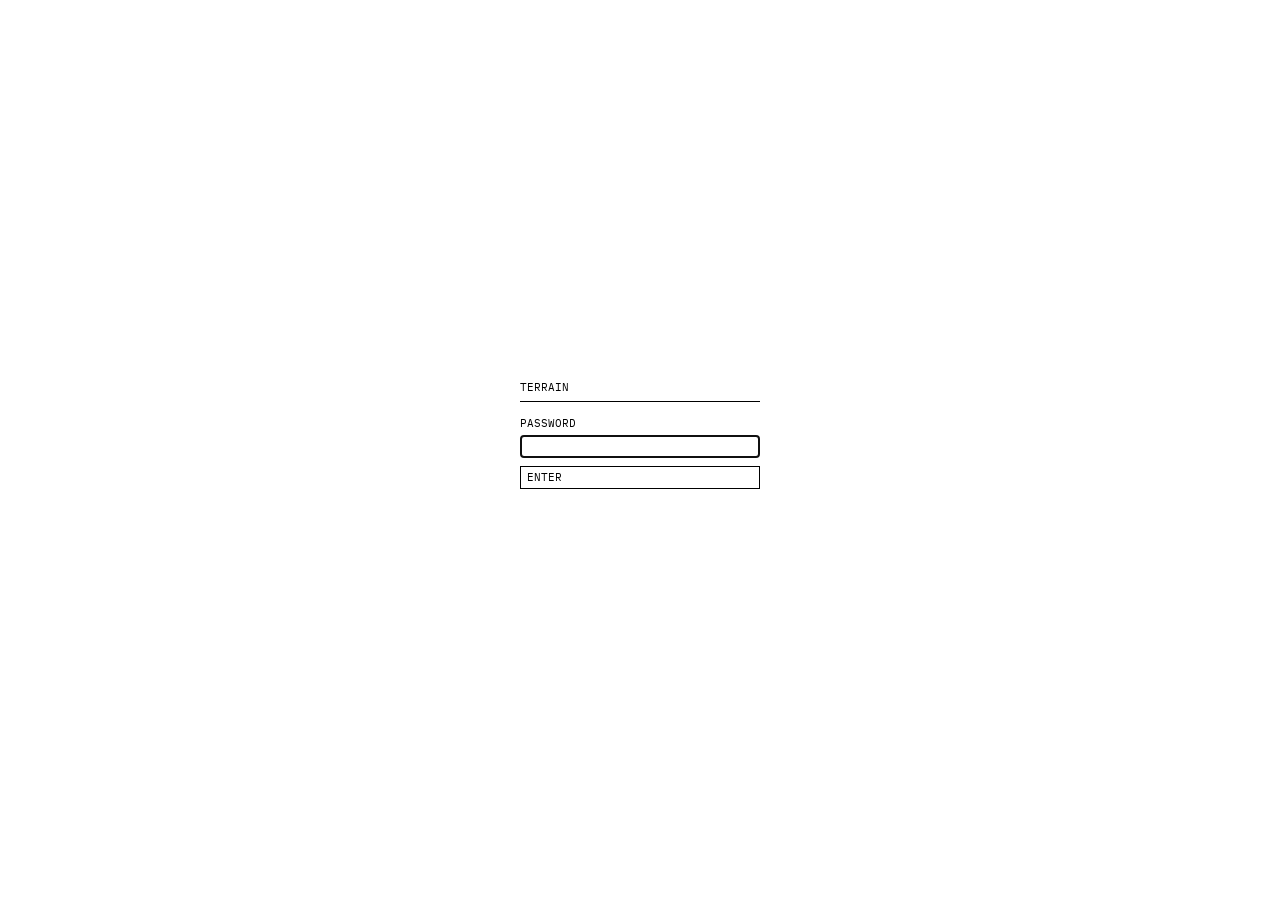
==== commit a62b8c4a: "Add a tools menu and serve Y GRID at /yzy. Co-authored-by: Cursor <cursoragent@cursor.com>" ====
--- a/index.html
+++ b/index.html
@@ -4,16 +4,9 @@
   <meta charset="utf-8">
   <meta name="viewport" content="width=device-width, initial-scale=1">
   <meta name="color-scheme" content="light">
-  <title>Y GRID</title>
+  <title>TOOLS</title>
   <script>
   (function () {
-    var theme = "light";
-    try {
-      if (localStorage.getItem("y-grid-theme") === "dark") theme = "dark";
-    } catch (err) {}
-    document.documentElement.setAttribute("data-theme", theme);
-    var meta = document.querySelector('meta[name="color-scheme"]');
-    if (meta) meta.setAttribute("content", theme);
     try {
       if (sessionStorage.getItem("y-grid-open") === "1") {
         document.documentElement.setAttribute("data-open", "1");
@@ -24,995 +17,169 @@
   <style>
 @font-face {
   font-family: "IBM Plex Mono";
-  src: url("fonts/IBMPlexMono-Regular.ttf") format("truetype");
+  src: url("yzy/fonts/IBMPlexMono-Regular.ttf") format("truetype");
   font-weight: 400;
   font-style: normal;
   font-display: block;
 }
 
-:root {
-  --paper: #ffffff;
-  --ink: #000000;
-  --quiet: #e6e6e6;
-  --red: #c43b3b;
-  --fill: #e4e4e4;
-  --edge: #000000;
-  --tick: #333333;
-  --axis: #5c5c5c;
-  --arc: #8a8a8a;
-  color-scheme: light;
-}
-
-:root[data-theme="dark"] {
-  --paper: #000000;
-  --ink: #ffffff;
-  --quiet: #2a2a2a;
-  --red: #c43b3b;
-  --fill: #1c1c1c;
-  --edge: #ffffff;
-  --tick: #d4d4d4;
-  --axis: #8a8a8a;
-  --arc: #6e6e6e;
-  color-scheme: dark;
-}
-
-* {
-  box-sizing: border-box;
-}
-
-html,
-body {
+* { box-sizing: border-box; }
+
+html, body {
   margin: 0;
-  background: var(--paper);
-  color: var(--ink);
+  min-height: 100%;
+  background: #fff;
+  color: #000;
   font-family: "IBM Plex Mono", ui-monospace, monospace;
-  font-weight: 400;
   font-size: 11px;
   line-height: 1.35;
-  letter-spacing: 0;
-}
-
-button,
-input,
-label,
-th {
-  font: inherit;
-  letter-spacing: 0;
-  color: inherit;
-}
-
-button {
-  cursor: pointer;
-}
-
-main.sheet {
-  width: 100%;
-  height: 100vh;
-  margin: 0;
-  padding: 8px 12px 12px;
-  display: flex;
-  flex-direction: column;
-}
-
-.mast {
-  display: grid;
-  grid-template-columns: minmax(0, 1fr) auto minmax(0, 1fr);
-  align-items: center;
-  gap: 12px;
-  border-bottom: 1px solid var(--ink);
-  padding: 5px 0 6px;
-  margin-bottom: 10px;
-}
-
-.logo {
-  display: block;
-  width: 156px;
-  height: 5.2px;
-  justify-self: start;
-  color: var(--ink);
-  shape-rendering: geometricPrecision;
-}
-
-.logo path {
-  fill: currentColor;
-}
-
-.mast-side {
-  display: flex;
-  align-items: center;
-  justify-content: flex-end;
-  gap: 10px;
-  justify-self: end;
-}
-
-h1 {
-  margin: 0;
-  font-size: 11px;
-  font-weight: 400;
-  letter-spacing: 0;
-  justify-self: center;
-  text-align: center;
-}
-
-.mast-note {
-  margin: 0;
-  letter-spacing: 0;
-}
-
-.theme {
-  display: flex;
-}
-
-.theme button {
-  background: transparent;
-  border: 1px solid var(--ink);
-  border-radius: 0;
-  padding: 3px 8px;
-  margin-left: -1px;
-}
-
-.theme button:first-child {
-  margin-left: 0;
-}
-
-.theme button[aria-pressed="true"] {
-  background: var(--quiet);
-}
-
-.modes {
-  display: flex;
-  flex-direction: column;
-  gap: 0;
-  margin: 0 0 12px;
-  width: 100%;
-}
-
-.modes button {
-  background: transparent;
-  border: 1px solid var(--ink);
-  border-radius: 0;
-  padding: 3px 6px;
-  margin-top: -1px;
-  width: 100%;
-  text-align: left;
-  letter-spacing: 0;
-}
-
-.modes button:first-child {
-  margin-top: 0;
-}
-
-.modes button[aria-pressed="true"] {
-  background: var(--quiet);
-}
-
-.note,
-.readout {
-  margin: 6px 0 0;
-}
-
-.readout {
-  letter-spacing: 0;
-}
-
-.columns {
-  flex: 1;
-  min-height: 0;
-  display: grid;
-  grid-template-columns: 196px minmax(0, 1fr);
-  column-gap: 14px;
-  align-items: stretch;
-}
-
-.columns.sheet-open {
-  grid-template-columns: 196px minmax(0, 1fr) 196px;
-}
-
-.panel {
-  min-height: 0;
-  overflow: auto;
-  padding-right: 0;
-  padding-bottom: 12px;
-}
-
-h2 {
-  margin: 12px 0 6px;
-  padding-bottom: 3px;
-  border-bottom: 1px solid var(--ink);
-  font-size: 11px;
-  font-weight: 400;
-  letter-spacing: 0;
-}
-
-h2.section {
-  margin-top: 14px;
-}
-
-.fields {
-  display: flex;
-  flex-direction: column;
-  gap: 2px;
-}
-
-.field-row {
-  display: flex;
-  justify-content: space-between;
-  align-items: center;
-  gap: 8px;
-  margin-top: 5px;
-}
-
-.field-row span {
-  letter-spacing: 0;
-}
-
-.row-end {
-  display: flex;
-  align-items: center;
-  gap: 6px;
-}
-
-.param-fold {
-  margin-top: 14px;
-  padding-top: 8px;
-  border-top: 1px solid var(--quiet);
-}
-
-.param-fold summary {
-  cursor: pointer;
-  list-style: none;
-  margin: 0 0 8px;
-  font-size: 11px;
-}
-
-.param-fold summary::-webkit-details-marker {
-  display: none;
-}
-
-.param-fold summary::before {
-  content: "+";
-  display: inline-block;
-  width: 1.2em;
-}
-
-.param-fold[open] summary::before {
-  content: "–";
-}
-
-.side-fold {
-  margin: 0 0 22px;
-  padding: 0 0 18px;
-  border-bottom: 1px solid var(--quiet);
-}
-
-.side-fold summary {
-  cursor: pointer;
-  list-style: none;
-  margin: 0 0 12px;
-  padding: 2px 0 8px;
-  font-size: 11px;
-}
-
-.side-fold summary::-webkit-details-marker {
-  display: none;
-}
-
-.side-fold summary::before {
-  content: "+";
-  display: inline-block;
-  width: 1.2em;
-}
-
-.side-fold[open] summary::before {
-  content: "–";
-}
-
-.side-fold:not([open]) {
-  margin-bottom: 14px;
-  padding-bottom: 8px;
-}
-
-.side-fold:not([open]) summary {
-  margin-bottom: 0;
-  padding-bottom: 0;
-}
-
-.side-fold:not([open]) > :not(summary) {
-  display: none !important;
-}
-
-.lock {
-  position: relative;
-  width: 14px;
-  height: 14px;
-  padding: 0;
-  border: 0;
-  background: transparent;
-  flex: 0 0 auto;
-}
-
-.lock-shackle,
-.lock-body {
-  position: absolute;
-  left: 3px;
-  border: 1px solid var(--ink);
-}
-
-.lock-shackle {
-  top: 1px;
-  width: 8px;
-  height: 5px;
-  border-bottom: 0;
-}
-
-.lock[aria-pressed="false"] .lock-shackle {
-  left: 5px;
-}
-
-.lock-body {
-  top: 6px;
-  width: 8px;
-  height: 6px;
-  background: var(--paper);
-}
-
-.lock[aria-pressed="true"] .lock-body {
-  background: var(--ink);
-}
-
-.param.is-locked input[type="number"],
-.param.is-locked input[type="range"],
-.param.is-off input[type="number"],
-.param.is-off input[type="range"] {
-  opacity: 0.35;
-}
-
-.iter-row.is-locked,
-.interp-line.is-locked {
-  opacity: 0.35;
-}
-
-.iter-row.is-locked input,
-.interp-line.is-locked input {
-  pointer-events: none;
-}
-
-.fields input[type="number"],
-.pager input[type="number"] {
-  width: 52px;
-  text-align: right;
-  background: var(--paper);
-  color: var(--ink);
-  border: 1px solid var(--ink);
-  border-radius: 0;
-  padding: 1px 4px;
-  appearance: textfield;
-}
-
-.fields input[type="number"]::-webkit-outer-spin-button,
-.fields input[type="number"]::-webkit-inner-spin-button,
-.pager input[type="number"]::-webkit-outer-spin-button,
-.pager input[type="number"]::-webkit-inner-spin-button {
-  appearance: none;
-  margin: 0;
-}
-
-.fields input[type="range"] {
-  -webkit-appearance: none;
-  appearance: none;
-  width: 100%;
-  height: 12px;
-  margin: 1px 0 2px;
-  background: transparent;
-  accent-color: var(--ink);
-}
-
-.fields input[type="range"]::-webkit-slider-runnable-track {
-  height: 1px;
-  background: var(--ink);
-}
-
-.fields input[type="range"]::-webkit-slider-thumb {
-  -webkit-appearance: none;
-  appearance: none;
-  width: 7px;
-  height: 11px;
-  margin-top: -5px;
-  background: var(--paper);
-  border: 1px solid var(--ink);
-  border-radius: 0;
-}
-
-.fields input[type="range"]::-moz-range-track {
-  height: 1px;
-  background: var(--ink);
-  border: none;
-}
-
-.fields input[type="range"]::-moz-range-thumb {
-  width: 7px;
-  height: 11px;
-  background: var(--paper);
-  border: 1px solid var(--ink);
-  border-radius: 0;
-}
-
-.guides {
-  width: 100%;
-  border-collapse: collapse;
-}
-
-.guides th,
-.guides td {
-  font-weight: 400;
-  text-align: left;
-  padding: 2px 0;
-  vertical-align: middle;
-  letter-spacing: 0;
-}
-
-.guides td:nth-child(2),
-.guides td:last-child {
-  width: 1%;
-  text-align: right;
-  white-space: nowrap;
-}
-
-.guides td:nth-child(2) {
-  padding-right: 6px;
-}
-
-.chip {
-  display: inline-block;
-  width: 8px;
-  height: 8px;
-  border: 1px solid var(--ink);
-  vertical-align: middle;
-}
-
-.chip-edge {
-  background: var(--edge);
-}
-
-.chip-axis {
-  background: var(--axis);
-}
-
-.chip-tick {
-  background: var(--tick);
-}
-
-.chip-joint {
-  background: var(--red);
-}
-
-.chip-arc {
-  background: var(--arc);
-}
-
-.guides input[type="checkbox"] {
-  -webkit-appearance: none;
-  appearance: none;
-  width: 8px;
-  height: 8px;
-  margin: 0;
-  border: 1px solid var(--ink);
-  border-radius: 0;
-  background: var(--paper);
-  display: inline-block;
-  vertical-align: middle;
-}
-
-.guides input[type="checkbox"]:checked {
-  background: var(--ink);
-}
-
-.guides input[type="checkbox"]:indeterminate {
-  background:
-    linear-gradient(var(--ink), var(--ink)) center / 5px 1px no-repeat,
-    var(--paper);
-}
-
-.iters {
-  margin-top: 4px;
-}
-
-.iter-row {
-  margin-top: 8px;
-}
-
-.iter-head {
-  display: flex;
-  align-items: center;
-  gap: 8px;
-}
-
-.iter-name {
-  display: flex;
-  align-items: center;
-  gap: 8px;
-  letter-spacing: 0;
-}
-
-.iter-role {
-  margin-left: auto;
-  letter-spacing: 0;
-}
-
-.iter-range {
-  display: grid;
-  grid-template-columns: minmax(0, 1fr) minmax(0, 1fr) minmax(0, 1fr) auto;
-  gap: 4px;
-  align-items: end;
-  margin-top: 4px;
-}
-
-.iter-range label {
-  display: flex;
-  flex-direction: column;
-  gap: 2px;
-  letter-spacing: 0;
-}
-
-.fields .iter-range input[type="number"] {
-  width: 100%;
-  min-width: 0;
-}
-
-#size-range {
-  grid-template-columns: minmax(0, 1fr) minmax(0, 1fr);
-}
-
-.iter-count {
-  min-width: 3ch;
-  padding-bottom: 3px;
-  text-align: right;
-  letter-spacing: 0;
-}
-
-.iters input[type="checkbox"] {
-  -webkit-appearance: none;
-  appearance: none;
-  width: 9px;
-  height: 9px;
-  margin: 0;
-  border: 1px solid var(--ink);
-  border-radius: 0;
-  background: var(--paper);
-  display: inline-block;
-  vertical-align: middle;
-  flex: 0 0 auto;
-}
-
-.iters input[type="checkbox"]:checked,
-#interp-held input[type="checkbox"]:checked {
-  background: var(--ink);
-}
-
-#interp-held input[type="checkbox"] {
-  -webkit-appearance: none;
-  appearance: none;
-  width: 9px;
-  height: 9px;
-  margin: 0;
-  border: 1px solid var(--ink);
-  border-radius: 0;
-  background: var(--paper);
-  display: inline-block;
-  vertical-align: middle;
-  flex: 0 0 auto;
-}
-
-.interp-line {
-  display: flex;
-  align-items: center;
-  justify-content: space-between;
-  gap: 6px;
-  margin-top: 6px;
-}
-
-.interp-step {
-  display: flex;
-  align-items: center;
-  gap: 4px;
-  margin: 0;
-  letter-spacing: 0;
-}
-
-.fields .interp-step input[type="number"] {
-  width: 52px;
-}
-
-.held-row {
-  margin-top: 8px;
-}
-
-.held-head {
-  display: flex;
-  align-items: center;
-  gap: 6px;
-}
-
-.held-head button {
-  margin-left: auto;
-  background: transparent;
-  border: 1px solid var(--ink);
-  border-radius: 0;
-  padding: 0 4px;
-  letter-spacing: 0;
-}
-
-.held-spec {
-  white-space: pre-line;
-  margin: 2px 0 0;
-}
-
-.held-params {
-  margin: 4px 0 10px;
-  padding-left: 8px;
-}
-
-.held-params .interp-line {
-  margin-top: 4px;
-}
-
-.held-params .interp-step input[type="number"] {
-  width: 40px;
-}
-
-#view-interpolate,
-#interp-between,
-#export-interpolate,
-#export-between-svg,
-#export-between-eps,
-#export-between-pdf {
-  display: block;
-  width: 100%;
-  text-align: left;
-  letter-spacing: 0;
-  background: transparent;
-  border: 1px solid var(--ink);
-  border-radius: 0;
-}
-
-#view-interpolate {
-  padding: 3px 6px;
-}
-
-#view-interpolate[aria-pressed="true"],
-#interp-between[aria-pressed="true"] {
-  background: var(--quiet);
-}
-
-#export-interpolate {
-  margin-top: 10px;
-  padding: 4px 8px;
-}
-
-#shape,
-#poster,
-#export-svg,
-#export-pdf,
-#export-all,
-#export-poster-svg,
-#export-poster-eps,
-#open-picked,
-#export-picked-svg,
-#export-picked-pdf,
-#clear-picked {
-  display: block;
-  margin-top: -1px;
-  padding: 4px 8px;
-  width: 100%;
-  text-align: left;
-  letter-spacing: 0;
-  background: transparent;
-  border: 1px solid var(--ink);
-  border-radius: 0;
-}
-
-#shape {
-  margin-top: 10px;
-}
-
-#shape[aria-pressed="true"] {
-  background: var(--quiet);
-  color: var(--ink);
-}
-
-#export-svg {
-  margin-top: 14px;
-}
-
-#save-preset {
-  margin-top: 14px;
-}
-
-#preset-list {
-  display: grid;
-  grid-template-columns: 1fr 1fr;
-  gap: 4px;
-  margin-top: 4px;
-}
-
-.preset {
-  position: relative;
-}
-
-.preset .preset-load {
-  display: flex;
-  flex-direction: column;
-  width: 100%;
-  min-height: 92px;
-  padding: 4px 4px 3px;
-  border: 1px solid var(--ink);
-  background: transparent;
-  text-align: left;
-}
-
-.preset .preset-load svg {
-  display: block;
-  width: 100%;
-  height: 72px;
-}
-
-.preset .preset-name {
-  font-size: 9px;
-  letter-spacing: 0;
-}
-
-.preset .preset-drop {
-  position: absolute;
-  top: 0;
-  right: 0;
-  width: 16px;
-  height: 16px;
-  padding: 0;
-  border: 0;
-  background: transparent;
-  line-height: 16px;
-}
-
-#poster {
-  margin-top: 10px;
-}
-
-#poster[aria-pressed="true"] {
-  background: var(--quiet);
-}
-
-#poster-exports {
-  margin-top: 8px;
-}
-
-.pager {
-  display: flex;
-  align-items: center;
-  justify-content: space-between;
-  gap: 8px;
-  margin-top: 8px;
-}
-
-#page-pager {
-  display: grid;
-  grid-template-columns: auto minmax(0, 1fr) auto;
-  align-items: center;
-  gap: 8px;
-}
-
-.page-readout {
-  text-align: center;
-  letter-spacing: 0;
-}
-
-.pager button {
-  background: transparent;
-  border: 1px solid var(--ink);
-  border-radius: 0;
-  padding: 3px 8px;
-  letter-spacing: 0;
-}
-
-.pager button:disabled {
-  opacity: 0.35;
-  cursor: default;
-}
-
-.pager button[aria-pressed="true"] {
-  background: var(--quiet);
-}
-
-.pager label {
-  display: flex;
-  align-items: center;
-  gap: 6px;
-  letter-spacing: 0;
-}
-
-button:focus-visible,
-input:focus-visible {
-  outline: 1px solid var(--ink);
-  outline-offset: 2px;
-}
-
-[hidden] {
-  display: none !important;
-}
-
-.field {
-  min-height: 0;
-  height: 100%;
-  border: 1px solid var(--ink);
-  background: var(--paper);
-  overflow: hidden;
-  display: flex;
-}
-
-.field.sheet {
-  width: 100%;
-  height: 100%;
-  aspect-ratio: auto;
-  align-self: stretch;
-  max-width: none;
-  margin: 0;
-  padding: 0;
-}
-
-#stage {
-  display: block;
-  width: 100%;
-  height: 100%;
-  background: var(--paper);
-}
-
-#stage [data-shape],
-#stage [data-page-next] {
-  cursor: pointer;
-}
-
-.field.sheet #stage {
-  width: 100%;
-  height: 100%;
-  aspect-ratio: auto;
-}
-
-.field.poster {
-  background: var(--quiet);
-  align-items: center;
-  justify-content: center;
-}
-
-.field.sheet.poster #stage {
-  width: auto;
-  height: auto;
-  max-width: 100%;
-  max-height: 100%;
-  aspect-ratio: 100 / 70;
-  background: var(--paper);
-}
-
-@media (max-width: 900px) {
-  main.sheet {
-    height: auto;
-    min-height: 100vh;
-    padding: 8px 12px 28px;
-  }
-
-  .mast {
-    grid-template-columns: minmax(0, 1fr) auto;
-    grid-template-areas:
-      "logo theme"
-      "title title";
-    row-gap: 6px;
-  }
-
-  .logo {
-    grid-area: logo;
-  }
-
-  h1 {
-    grid-area: title;
-    justify-self: center;
-  }
-
-  .mast-side {
-    grid-area: theme;
-  }
-
-  .columns,
-  .columns.sheet-open {
-    grid-template-columns: 1fr;
-    row-gap: 18px;
-  }
-
-  .panel {
-    overflow: visible;
-  }
-
-  .field,
-  .field.sheet {
-    height: auto;
-    width: 100%;
-    aspect-ratio: 4 / 3;
-    min-height: 0;
-  }
-
-  .field.sheet {
-    aspect-ratio: 420 / 297;
-  }
-}
-
-html:not([data-open]) main.sheet {
-  display: none;
-}
-
-html[data-open] #gate {
-  display: none;
-}
-
-#gate {
+}
+
+button, input, a { font: inherit; color: inherit; }
+
+button, a.enter { cursor: pointer; }
+
+body {
   min-height: 100vh;
   display: flex;
   align-items: center;
   justify-content: center;
   padding: 24px;
-  background: var(--paper);
-}
-
-#gate-form {
-  width: 196px;
-  display: flex;
-  flex-direction: column;
-  gap: 8px;
-}
-
-.gate-mark {
-  margin: 0 0 8px;
+}
+
+#gate, #menu {
+  width: 240px;
+}
+
+html[data-open] #gate { display: none; }
+html:not([data-open]) #menu { display: none; }
+
+.mark {
+  margin: 0 0 14px;
   padding-bottom: 6px;
-  border-bottom: 1px solid var(--ink);
-}
-
-#gate-key {
+  border-bottom: 1px solid #000;
+}
+
+label { display: block; margin-bottom: 4px; }
+
+input, button, a.enter {
+  display: block;
   width: 100%;
-  background: var(--paper);
-  color: var(--ink);
-  border: 1px solid var(--ink);
-  border-radius: 0;
-  padding: 3px 6px;
-  font: inherit;
-}
-
-#gate-form button {
   background: transparent;
-  color: var(--ink);
-  border: 1px solid var(--ink);
+  border: 1px solid #000;
   border-radius: 0;
   padding: 3px 6px;
   text-align: left;
-}
-
-#gate-note {
+  text-decoration: none;
+}
+
+#gate-key { margin-bottom: 8px; }
+#gate button { margin-bottom: 8px; }
+
+#gate-note, #place {
   min-height: 1.35em;
-  margin: 0;
-}
-</style>
+  margin: 8px 0;
+}
+
+#current {
+  margin: 0 0 10px;
+  font-size: 22px;
+  line-height: 1.1;
+}
+
+.row {
+  display: flex;
+  margin-bottom: 8px;
+}
+
+.row button {
+  width: 50%;
+}
+
+.row button + button { margin-left: -1px; }
+
+#list {
+  list-style: none;
+  margin: 14px 0 0;
+  padding: 0;
+  border-top: 1px solid #000;
+}
+
+#list button {
+  border-top: 0;
+}
+
+#list button[aria-current="true"] {
+  background: #e6e6e6;
+}
+  </style>
 </head>
 <body>
   <div id="gate">
     <form id="gate-form" autocomplete="off">
-      <p class="gate-mark">Y GRID</p>
+      <p class="mark">TERRAIN</p>
       <label for="gate-key">PASSWORD</label>
       <input id="gate-key" type="password" autocomplete="current-password" spellcheck="false" autofocus>
       <button type="submit">ENTER</button>
       <p id="gate-note" role="status"></p>
     </form>
   </div>
+  <div id="menu">
+    <p class="mark">TOOLS</p>
+    <p id="place"></p>
+    <p id="current"></p>
+    <p id="note"></p>
+    <div class="row">
+      <button type="button" id="prev">PREV</button>
+      <button type="button" id="next">NEXT</button>
+    </div>
+    <a class="enter" id="open" href="yzy/">OPEN</a>
+    <ul id="list"></ul>
+  </div>
   <script>
   (function () {
     var HASH = "d83311e42a584c230a571e0cee22adc65a41f9b93c4b67d79f60d9fd3d017691";
+    var TOOLS = [
+      { name: "YZY", note: "Y GRID", href: "yzy/" }
+    ];
+    var index = 0;
     var form = document.getElementById("gate-form");
     var input = document.getElementById("gate-key");
-    var note = document.getElementById("gate-note");
+    var gateNote = document.getElementById("gate-note");
+
+    function pad(n) {
+      n = String(n);
+      return n.length < 2 ? "0" + n : n;
+    }
+
+    function show() {
+      var tool = TOOLS[index];
+      document.getElementById("place").textContent = pad(index + 1) + " / " + pad(TOOLS.length);
+      document.getElementById("current").textContent = tool.name;
+      document.getElementById("note").textContent = tool.note;
+      document.getElementById("open").setAttribute("href", tool.href);
+      var list = document.getElementById("list");
+      list.innerHTML = "";
+      TOOLS.forEach(function (item, i) {
+        var li = document.createElement("li");
+        var button = document.createElement("button");
+        button.type = "button";
+        button.textContent = pad(i + 1) + "  " + item.name;
+        if (i === index) button.setAttribute("aria-current", "true");
+        button.addEventListener("click", function () {
+          index = i;
+          show();
+        });
+        li.appendChild(button);
+        list.appendChild(li);
+      });
+    }
+
+    function step(dir) {
+      index = (index + dir + TOOLS.length) % TOOLS.length;
+      show();
+    }
+
     form.addEventListener("submit", function (event) {
       event.preventDefault();
       crypto.subtle.digest("SHA-256", new TextEncoder().encode(input.value)).then(function (buf) {
@@ -1020,4395 +187,30 @@
           return ("0" + b.toString(16)).slice(-2);
         }).join("");
         if (hex !== HASH) {
-          note.textContent = "INCORRECT";
+          gateNote.textContent = "INCORRECT";
           input.value = "";
           input.focus();
           return;
         }
         try { sessionStorage.setItem("y-grid-open", "1"); } catch (err) {}
         document.documentElement.setAttribute("data-open", "1");
+        show();
       });
     });
+
+    document.getElementById("prev").addEventListener("click", function () { step(-1); });
+    document.getElementById("next").addEventListener("click", function () { step(1); });
+    document.addEventListener("keydown", function (event) {
+      if (!document.documentElement.hasAttribute("data-open")) return;
+      if (event.key === "ArrowLeft") step(-1);
+      if (event.key === "ArrowRight") step(1);
+      if (event.key === "Enter" && event.target === document.body) {
+        window.location.href = TOOLS[index].href;
+      }
+    });
+
+    if (document.documentElement.getAttribute("data-open") === "1") show();
   })();
   </script>
-  <main class="sheet">
-    <header class="mast">
-      <svg class="logo" width="156" height="5.2" viewBox="0 0 120 4" role="img" aria-label="Terrain">
-        <path d="M0 0.000293255L1.6804e-07 3.84436L16.434 3.84436L16.434 0.000292536L0 0.000293255Z"/>
-        <path d="M18.6514 4.91142e-05L18.6514 3.84412L33.6372 3.84412L33.6372 4.84592e-05L18.6514 4.91142e-05Z"/>
-        <path d="M47.5608 4.86426e-05L36.7715 4.91142e-05L36.7715 3.84412L53.1227 3.84412C52.3814 1.6115 50.3814 4.85193e-05 47.5608 4.86426e-05Z"/>
-        <path d="M67.3977 4.86426e-05L56.6084 4.91142e-05L56.6084 3.84412L72.9597 3.84412C72.2217 1.6115 70.2183 4.85193e-05 67.3977 4.86426e-05Z"/>
-        <path d="M86.438 4.8856e-05L81.914 4.90538e-05L80.5313 3.84412L87.8 3.84412L86.438 4.8856e-05Z"/>
-        <path d="M95.252 4.91142e-05L95.252 3.84412L99.6553 3.84412L99.6553 4.89218e-05L95.252 4.91142e-05Z"/>
-        <path d="M107.463 4.89231e-05L103.091 4.91142e-05L103.091 3.84412L109.725 3.84412L107.463 4.89231e-05Z"/>
-        <path d="M115.89 4.91142e-05L115.89 3.84412L120 3.84412L120 4.89346e-05L115.89 4.91142e-05Z"/>
-      </svg>
-      <h1>Y GRID</h1>
-      <div class="mast-side">
-        <p class="mast-note" id="mast-note">CONSTRUCTION</p>
-        <div class="theme" role="group" aria-label="Color mode">
-          <button type="button" id="theme-light" aria-pressed="true">LIGHT</button>
-          <button type="button" id="theme-dark" aria-pressed="false">DARK</button>
-        </div>
-      </div>
-    </header>
-
-    <div class="columns" id="columns">
-      <section class="panel" aria-label="Controls">
-        <div class="modes" role="group" aria-label="View">
-          <button type="button" id="view-grid" aria-pressed="true">GRID</button>
-          <button type="button" id="view-sheet" aria-pressed="false">SHEET</button>
-        </div>
-
-        <h2>PARAMETERS</h2>
-        <div class="fields param-group">
-          <div class="param" data-param="length">
-            <div class="field-row">
-              <label for="length">ARM LENGTH</label>
-              <span class="row-end">
-                <button type="button" class="lock" data-lock="length" aria-pressed="false" aria-label="Lock arm length"><span class="lock-shackle" aria-hidden="true"></span><span class="lock-body" aria-hidden="true"></span></button>
-                <input id="length" type="number" min="80" max="900" step="1" value="440" autocomplete="off">
-              </span>
-            </div>
-            <input id="length-range" type="range" min="80" max="900" step="1" value="440" aria-label="Arm length">
-          </div>
-
-          <div class="param" data-param="cutoff">
-            <div class="field-row">
-              <label for="cutoff">ARM CUTOFF</label>
-              <span class="row-end">
-                <button type="button" class="lock" data-lock="cutoff" aria-pressed="false" aria-label="Lock arm cutoff"><span class="lock-shackle" aria-hidden="true"></span><span class="lock-body" aria-hidden="true"></span></button>
-                <input id="cutoff" type="number" min="0" max="2000" step="1" value="0" autocomplete="off">
-              </span>
-            </div>
-            <input id="cutoff-range" type="range" min="0" max="400" step="1" value="0" aria-label="Arm cutoff">
-          </div>
-
-          <div class="param" data-param="offset">
-            <div class="field-row">
-              <label for="offset">OFFSET</label>
-              <span class="row-end">
-                <button type="button" class="lock" data-lock="offset" aria-pressed="false" aria-label="Lock offset"><span class="lock-shackle" aria-hidden="true"></span><span class="lock-body" aria-hidden="true"></span></button>
-                <input id="offset" type="number" min="0" max="2000" step="1" value="0" autocomplete="off">
-              </span>
-            </div>
-            <input id="offset-range" type="range" min="0" max="400" step="1" value="0" aria-label="Offset">
-          </div>
-
-          <div class="param" data-param="r1">
-            <div class="field-row">
-              <label for="r1">RADIUS 1</label>
-              <span class="row-end">
-                <button type="button" class="lock" data-lock="r1" aria-pressed="false" aria-label="Lock radius 1"><span class="lock-shackle" aria-hidden="true"></span><span class="lock-body" aria-hidden="true"></span></button>
-                <input id="r1" type="number" min="0" max="2000" step="0.1" value="34.5" autocomplete="off">
-              </span>
-            </div>
-            <input id="r1-range" type="range" min="0" max="400" step="0.1" value="34.5" aria-label="Inner circle">
-          </div>
-
-          <div class="param is-off" data-param="r2">
-            <div class="field-row">
-              <label for="r2">RADIUS 2</label>
-              <span class="row-end">
-                <input type="checkbox" id="r2-on" aria-label="Add radius 2">
-                <button type="button" class="lock" data-lock="r2" aria-pressed="false" aria-label="Lock radius 2"><span class="lock-shackle" aria-hidden="true"></span><span class="lock-body" aria-hidden="true"></span></button>
-                <input id="r2" type="number" min="0" max="2000" step="0.1" value="34.5" autocomplete="off" disabled>
-              </span>
-            </div>
-            <input id="r2-range" type="range" min="0" max="400" step="0.1" value="34.5" aria-label="Junction radii" disabled>
-          </div>
-
-          <div class="param is-off" data-param="r3">
-            <div class="field-row">
-              <label for="r3">RADIUS 3</label>
-              <span class="row-end">
-                <input type="checkbox" id="r3-on" aria-label="Add radius 3">
-                <button type="button" class="lock" data-lock="r3" aria-pressed="false" aria-label="Lock radius 3"><span class="lock-shackle" aria-hidden="true"></span><span class="lock-body" aria-hidden="true"></span></button>
-                <input id="r3" type="number" min="0" max="2000" step="0.1" value="34.5" autocomplete="off" disabled>
-              </span>
-            </div>
-            <input id="r3-range" type="range" min="0" max="400" step="0.1" value="34.5" aria-label="End radii" disabled>
-          </div>
-          <p class="readout" id="joint-readout">JOINT 0</p>
-        </div>
-        <details class="param-fold">
-          <summary>INDIVIDUAL PARAMETERS</summary>
-          <div class="fields">
-            <div class="param" data-param="arm">
-              <div class="field-row">
-                <label for="arm">ARM</label>
-                <span class="row-end">
-                  <button type="button" class="lock" data-lock="arm" aria-pressed="true" aria-label="Lock arm"><span class="lock-shackle" aria-hidden="true"></span><span class="lock-body" aria-hidden="true"></span></button>
-                  <input id="arm" type="number" min="14" max="70" step="0.1" value="30" autocomplete="off" disabled>
-                </span>
-              </div>
-              <input id="arm-range" type="range" min="14" max="70" step="0.1" value="30" aria-label="Arm angle" disabled>
-            </div>
-            <div class="param" data-param="stem">
-              <div class="field-row">
-                <label for="stem">STEM</label>
-                <span class="row-end">
-                  <button type="button" class="lock" data-lock="stem" aria-pressed="true" aria-label="Lock stem"><span class="lock-shackle" aria-hidden="true"></span><span class="lock-body" aria-hidden="true"></span></button>
-                  <input id="stem" type="number" min="80" max="900" step="1" value="440" autocomplete="off" disabled>
-                </span>
-              </div>
-              <input id="stem-range" type="range" min="80" max="900" step="1" value="440" aria-label="Stem length" disabled>
-            </div>
-          </div>
-        </details>
-
-        <h2 class="section">LAYERS</h2>
-        <table class="guides">
-          <tbody>
-            <tr>
-              <th scope="row">ALL</th>
-              <td></td>
-              <td><input type="checkbox" id="guides-all" checked aria-label="All guides"></td>
-            </tr>
-            <tr>
-              <th scope="row">AX-ARM</th>
-              <td><span class="chip chip-axis"></span></td>
-              <td><input type="checkbox" data-layer="axarm" checked aria-label="Arm axes"></td>
-            </tr>
-            <tr>
-              <th scope="row">AX-STEM</th>
-              <td><span class="chip chip-axis"></span></td>
-              <td><input type="checkbox" data-layer="axstem" checked aria-label="Stem axis"></td>
-            </tr>
-            <tr>
-              <th scope="row">TK-ARM</th>
-              <td><span class="chip chip-tick"></span></td>
-              <td><input type="checkbox" data-layer="tkarm" checked aria-label="Arm ticks"></td>
-            </tr>
-            <tr>
-              <th scope="row">TK-BASE</th>
-              <td><span class="chip chip-tick"></span></td>
-              <td><input type="checkbox" data-layer="tkbase" checked aria-label="Base tick"></td>
-            </tr>
-            <tr>
-              <th scope="row">GD</th>
-              <td><span class="chip chip-edge"></span></td>
-              <td><input type="checkbox" data-layer="gd" checked aria-label="Edge guides"></td>
-            </tr>
-            <tr>
-              <th scope="row">JN</th>
-              <td><span class="chip chip-joint"></span></td>
-              <td><input type="checkbox" data-layer="jn" checked aria-label="Joint circle"></td>
-            </tr>
-            <tr>
-              <th scope="row">RD</th>
-              <td><span class="chip chip-arc"></span></td>
-              <td><input type="checkbox" data-layer="rd" checked aria-label="Radius circles"></td>
-            </tr>
-          </tbody>
-        </table>
-        <button type="button" id="shape" aria-pressed="false">SHAPE ONLY</button>
-
-        <h2 class="section">PRESETS</h2>
-        <button type="button" id="save-preset">SAVE PRESET</button>
-        <div id="preset-list"></div>
-
-        <div id="grid-exports">
-          <button type="button" id="export-svg">EXPORT SVG</button>
-          <button type="button" id="export-pdf">EXPORT PDF</button>
-        </div>
-      </section>
-
-      <section class="field" id="field" aria-label="Construction">
-        <svg id="stage" viewBox="0 0 1200 900" width="100%" height="100%" role="img" aria-label="Y construction"></svg>
-      </section>
-
-      <section class="panel panel-sheet" id="sheet-controls" hidden aria-label="Sheet">
-        <details class="side-fold" open>
-          <summary>SHEET</summary>
-        <p class="note" id="sheet-note">No parameter iterated. One cell of the current shape.</p>
-        <button type="button" id="poster" aria-pressed="false">100 × 70 CM</button>
-        <div id="poster-exports" hidden>
-          <button type="button" id="export-poster-svg">EXPORT SVG</button>
-          <button type="button" id="export-poster-eps">EXPORT EPS</button>
-        </div>
-        <p class="note" id="sheet-limit" hidden></p>
-        <input id="page" type="hidden" value="1">
-        <div class="fields iters" id="iters">
-          <div class="iter-row">
-            <div class="iter-head">
-              <label class="iter-name">
-                <input type="checkbox" id="iter-length" data-iter="length" aria-label="Iterate length">
-                <span>ARM LENGTH</span>
-              </label>
-              <span class="iter-role" id="iter-length-role"></span>
-            </div>
-            <div class="iter-range" id="iter-length-range" hidden>
-              <label for="length-start">START<input id="length-start" type="number" step="any" value="330" autocomplete="off"></label>
-              <label for="length-end">END<input id="length-end" type="number" step="any" value="550" autocomplete="off"></label>
-              <label for="length-step">STEP<input id="length-step" type="number" step="any" value="22" autocomplete="off"></label>
-              <span class="iter-count" id="length-count">11</span>
-            </div>
-          </div>
-          <div class="iter-row">
-            <div class="iter-head">
-              <label class="iter-name">
-                <input type="checkbox" id="iter-cutoff" data-iter="cutoff" aria-label="Iterate arm cutoff">
-                <span>ARM CUTOFF</span>
-              </label>
-              <span class="iter-role" id="iter-cutoff-role"></span>
-            </div>
-            <div class="iter-range" id="iter-cutoff-range" hidden>
-              <label for="cutoff-start">START<input id="cutoff-start" type="number" step="any" value="0" autocomplete="off"></label>
-              <label for="cutoff-end">END<input id="cutoff-end" type="number" step="any" value="120" autocomplete="off"></label>
-              <label for="cutoff-step">STEP<input id="cutoff-step" type="number" step="any" value="10" autocomplete="off"></label>
-              <span class="iter-count" id="cutoff-count">13</span>
-            </div>
-          </div>
-          <div class="iter-row">
-            <div class="iter-head">
-              <label class="iter-name">
-                <input type="checkbox" id="iter-offset" data-iter="offset" aria-label="Iterate offset">
-                <span>OFFSET</span>
-              </label>
-              <span class="iter-role" id="iter-offset-role"></span>
-            </div>
-            <div class="iter-range" id="iter-offset-range" hidden>
-              <label for="offset-start">START<input id="offset-start" type="number" step="any" value="0" autocomplete="off"></label>
-              <label for="offset-end">END<input id="offset-end" type="number" step="any" value="80" autocomplete="off"></label>
-              <label for="offset-step">STEP<input id="offset-step" type="number" step="any" value="8" autocomplete="off"></label>
-              <span class="iter-count" id="offset-count">11</span>
-            </div>
-          </div>
-          <div class="iter-row">
-            <div class="iter-head">
-              <label class="iter-name">
-                <input type="checkbox" id="iter-r1" data-iter="r1" aria-label="Iterate radius 1">
-                <span>RADIUS 1</span>
-              </label>
-              <span class="iter-role" id="iter-r1-role"></span>
-            </div>
-            <div class="iter-range" id="iter-r1-range" hidden>
-              <label for="r1-start">START<input id="r1-start" type="number" step="any" value="15" autocomplete="off"></label>
-              <label for="r1-end">END<input id="r1-end" type="number" step="any" value="55" autocomplete="off"></label>
-              <label for="r1-step">STEP<input id="r1-step" type="number" step="any" value="4" autocomplete="off"></label>
-              <span class="iter-count" id="r1-count">11</span>
-            </div>
-          </div>
-          <div class="iter-row">
-            <div class="iter-head">
-              <label class="iter-name">
-                <input type="checkbox" id="iter-r2" data-iter="r2" aria-label="Iterate radius 2">
-                <span>RADIUS 2</span>
-              </label>
-              <span class="iter-role" id="iter-r2-role"></span>
-            </div>
-            <div class="iter-range" id="iter-r2-range" hidden>
-              <label for="r2-start">START<input id="r2-start" type="number" step="any" value="0" autocomplete="off"></label>
-              <label for="r2-end">END<input id="r2-end" type="number" step="any" value="40" autocomplete="off"></label>
-              <label for="r2-step">STEP<input id="r2-step" type="number" step="any" value="4" autocomplete="off"></label>
-              <span class="iter-count" id="r2-count">11</span>
-            </div>
-          </div>
-          <div class="iter-row">
-            <div class="iter-head">
-              <label class="iter-name">
-                <input type="checkbox" id="iter-r3" data-iter="r3" aria-label="Iterate radius 3">
-                <span>RADIUS 3</span>
-              </label>
-              <span class="iter-role" id="iter-r3-role"></span>
-            </div>
-            <div class="iter-range" id="iter-r3-range" hidden>
-              <label for="r3-start">START<input id="r3-start" type="number" step="any" value="15" autocomplete="off"></label>
-              <label for="r3-end">END<input id="r3-end" type="number" step="any" value="55" autocomplete="off"></label>
-              <label for="r3-step">STEP<input id="r3-step" type="number" step="any" value="4" autocomplete="off"></label>
-              <span class="iter-count" id="r3-count">11</span>
-            </div>
-          </div>
-          <details class="param-fold">
-            <summary>INDIVIDUAL PARAMETERS</summary>
-            <div class="iter-row">
-              <div class="iter-head">
-                <label class="iter-name">
-                  <input type="checkbox" id="iter-arm" data-iter="arm" aria-label="Iterate arm">
-                  <span>ARM</span>
-                </label>
-                <span class="iter-role" id="iter-arm-role"></span>
-              </div>
-              <div class="iter-range" id="iter-arm-range" hidden>
-                <label for="arm-start">START<input id="arm-start" type="number" step="any" value="20" autocomplete="off"></label>
-                <label for="arm-end">END<input id="arm-end" type="number" step="any" value="40" autocomplete="off"></label>
-                <label for="arm-step">STEP<input id="arm-step" type="number" step="any" value="2" autocomplete="off"></label>
-                <span class="iter-count" id="arm-count">11</span>
-              </div>
-            </div>
-            <div class="iter-row">
-              <div class="iter-head">
-                <label class="iter-name">
-                  <input type="checkbox" id="iter-stem" data-iter="stem" aria-label="Iterate stem">
-                  <span>STEM</span>
-                </label>
-                <span class="iter-role" id="iter-stem-role"></span>
-              </div>
-              <div class="iter-range" id="iter-stem-range" hidden>
-                <label for="stem-start">START<input id="stem-start" type="number" step="any" value="330" autocomplete="off"></label>
-                <label for="stem-end">END<input id="stem-end" type="number" step="any" value="550" autocomplete="off"></label>
-                <label for="stem-step">STEP<input id="stem-step" type="number" step="any" value="22" autocomplete="off"></label>
-                <span class="iter-count" id="stem-count">11</span>
-              </div>
-            </div>
-          </details>
-        </div>
-
-        <div class="pager" id="page-pager">
-          <button type="button" id="page-prev" aria-label="Previous page">PREV</button>
-          <span class="page-readout" id="page-readout">1 / 1</span>
-          <button type="button" id="page-next" aria-label="Next page">NEXT</button>
-        </div>
-
-        <h2 class="section">SINGLE OUT</h2>
-        <div class="pager">
-          <label for="jump">NO. <input id="jump" type="number" min="1" max="1000" step="1" value="1"></label>
-          <button type="button" id="jump-go">SHOW</button>
-        </div>
-        <p class="note" id="picked-meta">Click a cell. Shift-click adds another.</p>
-        <div id="size-study" class="fields iters" hidden>
-          <div class="iter-row">
-            <div class="iter-head">
-              <label class="iter-name">
-                <input type="checkbox" id="size-on" aria-label="Iterate size">
-                <span>SIZE</span>
-              </label>
-              <span class="iter-count" id="size-count">101</span>
-            </div>
-            <div class="iter-range" id="size-range" hidden>
-              <label for="size-start">START<input id="size-start" type="number" min="0" max="100" step="any" value="0" autocomplete="off"></label>
-              <label for="size-end">END<input id="size-end" type="number" min="0" max="100" step="any" value="100" autocomplete="off"></label>
-              <label for="size-step">STEP<input id="size-step" type="number" min="0.001" step="any" value="1" autocomplete="off"></label>
-              <label for="size-density">DENSITY<input id="size-density" type="number" min="2" max="40" step="1" value="12" autocomplete="off"></label>
-            </div>
-          </div>
-          <p class="note">0% to 100%. Density is how many shapes fit across the page.</p>
-        </div>
-        <button type="button" id="open-picked" hidden>OPEN IN GRID</button>
-        <button type="button" id="export-picked-svg" hidden>EXPORT SHAPE SVG</button>
-        <button type="button" id="export-picked-pdf" hidden>EXPORT SHAPE PDF</button>
-        <button type="button" id="clear-picked" hidden>CLEAR</button>
-        <div id="sheet-exports">
-          <button type="button" id="export-all" hidden>EXPORT ALL PDF</button>
-        </div>
-        </details>
-
-        <details class="side-fold" open>
-          <summary>INTERPOLATION</summary>
-          <button type="button" id="view-interpolate" aria-pressed="false">INTERPOLATE</button>
-          <button type="button" id="interp-between" aria-pressed="false">BETWEEN</button>
-          <div id="between-controls" hidden>
-            <div class="iter-range">
-              <label for="between-steps">STEPS<input id="between-steps" type="number" min="2" max="66" step="1" value="8" autocomplete="off"></label>
-              <span class="iter-count" id="between-count">8</span>
-            </div>
-            <p class="note" id="between-note">Select two shapes.</p>
-            <button type="button" id="export-between-svg">EXPORT SVG</button>
-            <button type="button" id="export-between-eps">EXPORT EPS</button>
-            <button type="button" id="export-between-pdf">EXPORT PDF</button>
-          </div>
-          <p class="note" id="interp-flow">No parameter included. Each shape held.</p>
-          <p class="note" id="interp-cap" hidden>3 shapes</p>
-          <h2 class="section">SHAPES</h2>
-          <div id="interp-held"></div>
-          <h2 class="section" id="interp-steps-label">STEPS</h2>
-          <div class="fields iters" id="interp-iters"></div>
-          <p class="note" id="interp-limit" hidden></p>
-          <button type="button" id="export-interpolate">EXPORT INTERPOLATE PDF</button>
-        </details>
-      </section>
-    </div>
-  </main>
-  <script>
-(function () {
-  "use strict";
-
-  var NS = "http://www.w3.org/2000/svg";
-  var THEMES = {
-    light: {
-      red: "#c43b3b", ink: "#000000", paper: "#ffffff",
-      fill: "#e4e4e4", edge: "#000000", tick: "#333333", axis: "#5c5c5c", arc: "#8a8a8a"
-    },
-    dark: {
-      red: "#c43b3b", ink: "#ffffff", paper: "#000000",
-      fill: "#1c1c1c", edge: "#ffffff", tick: "#d4d4d4", axis: "#8a8a8a", arc: "#6e6e6e"
-    }
-  };
-  var RED = THEMES.light.red;
-  var INK = THEMES.light.ink;
-  var PAPER = THEMES.light.paper;
-  var FILL = THEMES.light.fill;
-  var EDGE = THEMES.light.edge;
-  var TICKC = THEMES.light.tick;
-  var AXIS = THEMES.light.axis;
-  var ARC = THEMES.light.arc;
-
-  function useTheme(next, persist) {
-    var name = next === "dark" ? "dark" : "light";
-    var palette = THEMES[name];
-    RED = palette.red;
-    INK = palette.ink;
-    PAPER = palette.paper;
-    FILL = palette.fill;
-    EDGE = palette.edge;
-    TICKC = palette.tick;
-    AXIS = palette.axis;
-    ARC = palette.arc;
-    document.documentElement.setAttribute("data-theme", name);
-    var meta = document.querySelector('meta[name="color-scheme"]');
-    if (meta) meta.setAttribute("content", name);
-    if (persist) {
-      try { localStorage.setItem("y-grid-theme", name); } catch (err) {}
-    }
-    var lightBtn = document.getElementById("theme-light");
-    var darkBtn = document.getElementById("theme-dark");
-    if (lightBtn) lightBtn.setAttribute("aria-pressed", name === "light" ? "true" : "false");
-    if (darkBtn) darkBtn.setAttribute("aria-pressed", name === "dark" ? "true" : "false");
-  }
-
-  useTheme(document.documentElement.getAttribute("data-theme"), false);
-
-  var RAY_OUT = 1.16;
-  var TICK = 0.1;
-  var BASE = 0.26;
-
-  var MIN_CELL = 28;
-  var MM = 72 / 25.4;
-  var PAGE_W = 420 * MM;
-  var PAGE_H = 297 * MM;
-  var POSTER_W = 1000 * MM;
-  var POSTER_H = 700 * MM;
-  var MARGIN = 12.7 * MM;
-  var GUTTER = 8 * MM;
-  var HEADER_H = 12 * MM;
-  var BLOCK_TITLE_H = 6 * MM;
-  var SOLO_COLS = 6;
-  var SOLO_ROWS = 11;
-
-  var stage = document.getElementById("stage");
-  var field = document.getElementById("field");
-  var mode = "grid";
-  var shapeOnly = false;
-  var presetHold = null;
-  var posterOn = false;
-  var sizeOn = false;
-  var sizeAnchor = null;
-  var sizeAnchorN = 0;
-  var sizeSeen = null;
-  var inSizeMetrics = false;
-  var picked = [];
-  var active = 0;
-  var heldOn = {};
-  var showCap = false;
-  var interpolateOn = false;
-  var betweenOn = false;
-  var interpOrder = [];
-  var columnInterp = {};
-  var columnSteps = {};
-  var INTERP_N = 2;
-  var INTERP_GUTTER = 48;
-  var INTERP_GUTTER_WIDE = 32 * MM;
-  var lastGood = null;
-  var liveMetrics = null;
-
-  var PARAMS = [
-    { key: "arm", label: "ARM", lo: 14, hi: 68, digits: 1 },
-    { key: "length", label: "ARM LENGTH", lo: 80, hi: 900, digits: 0 },
-    { key: "cutoff", label: "ARM CUTOFF", lo: 0, hi: 2000, digits: 0 },
-    { key: "stem", label: "STEM", lo: 60, hi: 1600, digits: 0 },
-    { key: "offset", label: "OFFSET", lo: 0, hi: 2000, digits: 0 },
-    { key: "r1", label: "RADIUS 1", lo: 0, hi: 2000, digits: 1 },
-    { key: "r2", label: "RADIUS 2", lo: 0, hi: 2000, digits: 1 },
-    { key: "r3", label: "RADIUS 3", lo: 0, hi: 2000, digits: 1 }
-  ];
-  var axisOrder = [];
-  var locks = {};
-  PARAMS.forEach(function (item) {
-    locks[item.key] = item.key === "arm" || item.key === "stem";
-  });
-
-  var numFields = ["arm", "length", "cutoff", "stem", "offset", "r1", "r2", "r3", "page", "jump"];
-  var ranges = { arm: "arm-range", length: "length-range", cutoff: "cutoff-range", stem: "stem-range", offset: "offset-range", r1: "r1-range", r2: "r2-range", r3: "r3-range" };
-  var last = {
-    arm: 30,
-    spread: 4.5,
-    length: 440,
-    cutoff: 0,
-    stem: 440,
-    offset: 0,
-    r1: 34.5,
-    r2: 34.5,
-    r3: 34.5,
-    "arm-start": 20,
-    "arm-end": 40,
-    "arm-step": 2,
-    "spread-start": 2,
-    "spread-end": 7,
-    "spread-step": 0.5,
-    "length-start": 330,
-    "length-end": 550,
-    "length-step": 22,
-    "cutoff-start": 0,
-    "cutoff-end": 120,
-    "cutoff-step": 10,
-    "stem-start": 330,
-    "stem-end": 550,
-    "stem-step": 22,
-    "offset-start": 0,
-    "offset-end": 80,
-    "offset-step": 8,
-    "r1-start": 15,
-    "r1-end": 55,
-    "r1-step": 4,
-    "r2-start": 0,
-    "r2-end": 40,
-    "r2-step": 4,
-    "r3-start": 15,
-    "r3-end": 55,
-    "r3-step": 4,
-    page: 1,
-    jump: 1
-  };
-
-  var layers = {};
-  document.querySelectorAll("[data-layer]").forEach(function (box) {
-    layers[box.getAttribute("data-layer")] = box;
-    box.addEventListener("change", function () {
-      syncMaster();
-      draw();
-    });
-  });
-
-  document.getElementById("guides-all").addEventListener("change", function (event) {
-    Object.keys(layers).forEach(function (key) {
-      layers[key].checked = event.target.checked;
-    });
-    event.target.indeterminate = false;
-    draw();
-  });
-
-  function matchStem(length) {
-    var shown = format(length, 0);
-    var stem = document.getElementById("stem");
-    var slider = document.getElementById("stem-range");
-    if (stem) stem.value = shown;
-    if (slider) {
-      fitRange("stem-range", length);
-      slider.value = shown;
-    }
-    last.stem = parseFloat(shown);
-  }
-
-  numFields.forEach(function (id) {
-    document.getElementById(id).addEventListener("input", function () {
-      presetHold = null;
-      if (locks[id]) {
-        var item = paramByKey(id);
-        document.getElementById(id).value = format(last[id], item ? item.digits : 0);
-        return;
-      }
-      var rangeId = ranges[id];
-      if (rangeId) document.getElementById(rangeId).value = document.getElementById(id).value;
-      if (id === "length") matchStem(readNum("length"));
-      draw();
-    });
-  });
-
-  Object.keys(ranges).forEach(function (id) {
-    document.getElementById(ranges[id]).addEventListener("input", function (event) {
-      presetHold = null;
-      if (locks[id]) {
-        event.target.value = String(last[id]);
-        return;
-      }
-      document.getElementById(id).value = event.target.value;
-      if (id === "length") matchStem(readNum("length"));
-      draw();
-    });
-  });
-
-  ["r2", "r3"].forEach(function (key) {
-    var box = document.getElementById(key + "-on");
-    if (!box) return;
-    box.addEventListener("change", function () {
-      presetHold = null;
-      syncRadiusToggle(key, true);
-      draw();
-    });
-    syncRadiusToggle(key, false);
-  });
-
-  function fitRange(id, value) {
-    var slider = document.getElementById(id);
-    if (!slider || !Number.isFinite(value)) return;
-    if (value > parseFloat(slider.max)) slider.max = String(Math.ceil(value));
-  }
-
-  discoverExtraParams();
-  bindSheetRanges();
-  buildInterpControls();
-  document.querySelectorAll("[data-iter]").forEach(function (box) {
-    box.checked = axisOrder.indexOf(box.getAttribute("data-iter")) !== -1;
-    box.addEventListener("change", onIterToggle);
-  });
-
-  document.getElementById("size-on").addEventListener("change", function () {
-    sizeOn = document.getElementById("size-on").checked;
-    sizeAnchor = null;
-    document.getElementById("size-range").hidden = !sizeOn;
-    draw();
-  });
-  ["size-start", "size-end", "size-step", "size-density"].forEach(function (id) {
-    document.getElementById(id).addEventListener("input", function () { draw(); });
-  });
-  document.getElementById("poster").addEventListener("click", function () {
-    posterOn = !posterOn;
-    draw();
-  });
-  document.getElementById("export-poster-svg").addEventListener("click", exportPosterSvg);
-  document.getElementById("export-poster-eps").addEventListener("click", exportPosterEps);
-  document.getElementById("view-grid").addEventListener("click", function () { setMode("grid"); });
-  document.getElementById("view-sheet").addEventListener("click", function () { setMode("sheet"); });
-  document.getElementById("view-interpolate").addEventListener("click", function () {
-    interpolateOn = !interpolateOn;
-    applyChrome();
-    draw();
-  });
-  document.getElementById("interp-between").addEventListener("click", function () {
-    betweenOn = !betweenOn;
-    if (betweenOn && !interpolateOn) {
-      interpolateOn = true;
-      applyChrome();
-    }
-    draw();
-  });
-  document.getElementById("between-steps").addEventListener("input", function () { draw(); });
-  document.getElementById("export-between-svg").addEventListener("click", exportBetweenSvg);
-  document.getElementById("export-between-eps").addEventListener("click", exportBetweenEps);
-  document.getElementById("export-between-pdf").addEventListener("click", exportBetweenPdf);
-  document.getElementById("theme-light").addEventListener("click", function () {
-    useTheme("light", true);
-    draw();
-  });
-  document.getElementById("theme-dark").addEventListener("click", function () {
-    useTheme("dark", true);
-    draw();
-  });
-  document.getElementById("shape").addEventListener("click", function () {
-    shapeOnly = !shapeOnly;
-    document.getElementById("shape").setAttribute("aria-pressed", shapeOnly ? "true" : "false");
-    draw();
-  });
-  document.getElementById("page-prev").addEventListener("click", function () { stepPage(-1); });
-  document.getElementById("page-next").addEventListener("click", function () { stepPage(1); });
-  document.getElementById("jump-go").addEventListener("click", function () { singleOut(readNum("jump")); });
-  document.getElementById("open-picked").addEventListener("click", openPicked);
-  document.getElementById("clear-picked").addEventListener("click", function () {
-    picked = [];
-    heldOn = {};
-    showCap = false;
-    active = 0;
-    draw();
-  });
-  document.getElementById("export-svg").addEventListener("click", exportViewSvg);
-  document.getElementById("export-pdf").addEventListener("click", exportViewPdf);
-  document.getElementById("export-all").addEventListener("click", exportAllPdf);
-  document.getElementById("export-picked-svg").addEventListener("click", exportPickedSvg);
-  document.getElementById("export-picked-pdf").addEventListener("click", exportPickedPdf);
-  document.getElementById("save-preset").addEventListener("click", savePreset);
-  document.getElementById("preset-list").addEventListener("click", onPresetClick);
-  renderPresets();
-  document.getElementById("export-interpolate").addEventListener("click", exportInterpolatePdf);
-
-  var interpIters = document.getElementById("interp-iters");
-  if (interpIters) {
-    interpIters.addEventListener("change", function (event) {
-      if (event.target.getAttribute("data-interp")) onInterpToggle(event);
-    });
-    interpIters.addEventListener("input", function (event) {
-      if (event.target && event.target.type === "number") draw();
-    });
-  }
-  var interpHeld = document.getElementById("interp-held");
-  if (interpHeld) {
-    interpHeld.addEventListener("change", function (event) {
-      var colKey = event.target.getAttribute("data-col-key");
-      var colN = parseInt(event.target.getAttribute("data-col-shape"), 10);
-      if (colKey && colN) {
-        onColumnInterpToggle(colN, colKey, event.target.checked);
-        return;
-      }
-      var n = parseInt(event.target.getAttribute("data-held"), 10);
-      if (!n) return;
-      heldOn[n] = event.target.checked;
-      draw();
-    });
-    interpHeld.addEventListener("input", function (event) {
-      var stepKey = event.target.getAttribute("data-col-step");
-      if (!stepKey) return;
-      var parts = stepKey.split(":");
-      var n = parseInt(parts[0], 10);
-      var value = parseFloat(event.target.value);
-      if (!columnSteps[n]) columnSteps[n] = {};
-      if (value > 0) columnSteps[n][parts[1]] = value;
-      draw();
-    });
-    interpHeld.addEventListener("click", function (event) {
-      var btn = event.target.closest("[data-remove]");
-      if (!btn) return;
-      var n = parseInt(btn.getAttribute("data-remove"), 10);
-      picked = picked.filter(function (item) { return item !== n; });
-      delete heldOn[n];
-      if (picked.length < 3) showCap = false;
-      if (active === n) active = picked.length ? picked[picked.length - 1] : 0;
-      draw();
-    });
-  }
-
-  stage.addEventListener("click", function (event) {
-    if (!sizeStudyOn()) sizeAnchor = null;
-    if (event.target.closest("[data-page-next]")) {
-      var pages = sheetPages();
-      var page = clamp(Math.round(readNum("page")), 1, pages);
-      document.getElementById("page").value = String(page >= pages ? 1 : page + 1);
-      last.page = page >= pages ? 1 : page + 1;
-      draw();
-      return;
-    }
-    var cell = event.target.closest("[data-shape]");
-    if (!cell) return;
-    var n = parseInt(cell.getAttribute("data-shape"), 10);
-    if (event.shiftKey) {
-      var at = picked.indexOf(n);
-      if (at === -1) {
-        if (picked.length >= 3) showCap = true;
-        else {
-          picked.push(n);
-          heldOn[n] = true;
-          active = n;
-          document.getElementById("jump").value = String(n);
-          last.jump = n;
-        }
-      } else {
-        picked.splice(at, 1);
-        delete heldOn[n];
-        if (picked.length < 3) showCap = false;
-        if (active === n) active = picked.length ? picked[picked.length - 1] : 0;
-      }
-    } else {
-      picked = [n];
-      heldOn = {};
-      heldOn[n] = true;
-      showCap = false;
-      active = n;
-      document.getElementById("jump").value = String(n);
-      last.jump = n;
-    }
-    draw();
-  });
-
-  initLocks();
-  draw();
-
-  function loadLocks() {
-    try {
-      var saved = JSON.parse(localStorage.getItem("y-grid-locks") || "null");
-      if (!saved || (saved._v !== 2 && saved._v !== 3)) return;
-      PARAMS.forEach(function (item) {
-        if (Object.prototype.hasOwnProperty.call(saved, item.key)) locks[item.key] = !!saved[item.key];
-      });
-      if (saved._v !== 3) locks.length = false;
-    } catch (err) {}
-  }
-
-  function persistLocks() {
-    try {
-      var data = { _v: 3 };
-      PARAMS.forEach(function (item) { data[item.key] = !!locks[item.key]; });
-      localStorage.setItem("y-grid-locks", JSON.stringify(data));
-    } catch (err) {}
-  }
-
-  function releaseAxis(key) {
-    axisOrder = axisOrder.filter(function (item) { return item !== key; });
-    var box = document.getElementById("iter-" + key);
-    if (box) box.checked = false;
-  }
-
-  function releaseInterp(key) {
-    if (typeof interpOrder !== "undefined" && interpOrder) {
-      interpOrder = interpOrder.filter(function (item) { return item !== key; });
-    }
-    if (typeof columnInterp !== "undefined" && columnInterp) {
-      Object.keys(columnInterp).forEach(function (n) {
-        columnInterp[n] = columnInterp[n].filter(function (item) { return item !== key; });
-      });
-    }
-    var box = document.getElementById("interp-" + key);
-    if (box) box.checked = false;
-  }
-
-  function enforceLocks() {
-    axisOrder = axisOrder.filter(function (key) { return !locks[key]; });
-    if (typeof interpOrder !== "undefined" && interpOrder) {
-      interpOrder = interpOrder.filter(function (key) { return !locks[key]; });
-    }
-    if (typeof columnInterp !== "undefined" && columnInterp) {
-      Object.keys(columnInterp).forEach(function (n) {
-        columnInterp[n] = columnInterp[n].filter(function (key) { return !locks[key]; });
-      });
-    }
-    PARAMS.forEach(function (item) {
-      if (!locks[item.key]) return;
-      var box = document.getElementById("iter-" + item.key);
-      if (box) box.checked = false;
-      var interp = document.getElementById("interp-" + item.key);
-      if (interp) interp.checked = false;
-    });
-  }
-
-  function applyLockChrome(key) {
-    var on = !!locks[key];
-    var btn = document.querySelector('[data-lock="' + key + '"]');
-    if (btn) btn.setAttribute("aria-pressed", on ? "true" : "false");
-    var param = document.querySelector('.param[data-param="' + key + '"]');
-    if (param) param.classList.toggle("is-locked", on);
-    var num = document.getElementById(key);
-    var range = document.getElementById(key + "-range");
-    if (num) num.disabled = on;
-    if (range) range.disabled = on;
-    var iterBox = document.getElementById("iter-" + key);
-    if (iterBox) {
-      var iter = iterBox.closest(".iter-row");
-      if (iter) iter.classList.toggle("is-locked", on);
-      iterBox.disabled = on;
-      if (on) iterBox.checked = false;
-    }
-    ["start", "end", "step"].forEach(function (part) {
-      var node = document.getElementById(key + "-" + part);
-      if (node) node.disabled = on;
-    });
-    var iterRange = document.getElementById("iter-" + key + "-range");
-    if (iterRange) iterRange.hidden = on || axisOrder.indexOf(key) === -1;
-    var interp = document.getElementById("interp-" + key);
-    if (interp) {
-      var line = interp.closest(".interp-line");
-      if (line) line.classList.toggle("is-locked", on);
-      interp.disabled = on;
-      if (on) interp.checked = false;
-    }
-    var step = document.getElementById("interp-" + key + "-step");
-    if (step) step.disabled = on;
-    if (key === "r2" || key === "r3") syncRadiusToggle(key, false);
-  }
-
-  function setLocked(key, on, silent) {
-    if (!paramByKey(key)) return;
-    locks[key] = !!on;
-    if (on) {
-      releaseAxis(key);
-      releaseInterp(key);
-    }
-    applyLockChrome(key);
-    persistLocks();
-    if (!silent) draw();
-  }
-
-  function initLocks() {
-    loadLocks();
-    document.querySelectorAll("[data-lock]").forEach(function (btn) {
-      btn.addEventListener("click", function () {
-        var key = btn.getAttribute("data-lock");
-        setLocked(key, !locks[key]);
-      });
-    });
-    PARAMS.forEach(function (item) {
-      if (locks[item.key]) setLocked(item.key, true, true);
-      else applyLockChrome(item.key);
-    });
-  }
-
-  function setMode(next) {
-    mode = next === "sheet" ? "sheet" : "grid";
-    applyChrome();
-    draw();
-  }
-
-  function rightPanelOpen() {
-    return mode === "sheet" || interpolateOn;
-  }
-
-  function applyChrome() {
-    var sheet = mode === "sheet";
-    document.getElementById("view-grid").setAttribute("aria-pressed", sheet ? "false" : "true");
-    document.getElementById("view-sheet").setAttribute("aria-pressed", sheet ? "true" : "false");
-    var interpBtn = document.getElementById("view-interpolate");
-    if (interpBtn) interpBtn.setAttribute("aria-pressed", interpolateOn ? "true" : "false");
-    document.getElementById("sheet-controls").hidden = !rightPanelOpen();
-    var columns = document.getElementById("columns");
-    if (columns) columns.classList.toggle("sheet-open", rightPanelOpen());
-    var gridExports = document.getElementById("grid-exports");
-    var sheetExports = document.getElementById("sheet-exports");
-    var exportSvg = document.getElementById("export-svg");
-    var exportPdf = document.getElementById("export-pdf");
-    var exportAll = document.getElementById("export-all");
-    if (sheet && sheetExports) {
-      exportSvg.textContent = "EXPORT PAGE SVG";
-      exportPdf.textContent = "EXPORT PAGE PDF";
-      sheetExports.insertBefore(exportPdf, exportAll);
-      sheetExports.insertBefore(exportSvg, exportPdf);
-      exportAll.hidden = false;
-    } else if (gridExports) {
-      exportSvg.textContent = "EXPORT SVG";
-      exportPdf.textContent = "EXPORT PDF";
-      gridExports.appendChild(exportSvg);
-      gridExports.appendChild(exportPdf);
-      exportAll.hidden = true;
-    }
-    if (interpolateOn) {
-      document.getElementById("mast-note").textContent = "INTERPOLATE";
-      field.classList.add("sheet");
-      stage.setAttribute("aria-label", "Y interpolate");
-    } else {
-      document.getElementById("mast-note").textContent = sheet ? "SHEET  1000" : "CONSTRUCTION";
-      field.classList.toggle("sheet", sheet);
-      stage.setAttribute("aria-label", sheet ? "Y sheet" : "Y construction");
-    }
-  }
-
-  function stepPage(dir) {
-    var page = clamp(Math.round(readNum("page")) + dir, 1, sheetPages());
-    document.getElementById("page").value = String(page);
-    last.page = page;
-    draw();
-  }
-
-  function readNum(id) {
-    var node = document.getElementById(id);
-    if (!node) return last[id];
-    var value = parseFloat(node.value);
-    if (Number.isFinite(value)) last[id] = value;
-    return last[id];
-  }
-
-  function params() {
-    var p = {
-      arm: readNum("arm"),
-      spread: readNum("spread"),
-      length: Math.max(1, readNum("length")),
-      stem: Math.max(1, readNum("stem"))
-    };
-    PARAMS.forEach(function (item) {
-      if (p[item.key] == null || !Number.isFinite(p[item.key])) p[item.key] = readNum(item.key);
-    });
-    p.offset = Math.max(0, p.offset || 0);
-    p.cutoff = Math.max(0, p.cutoff || 0);
-    p.r1 = Math.max(0, p.r1 || 0);
-    p.r2 = Math.max(0, p.r2 || 0);
-    p.r3 = Math.max(0, p.r3 || 0);
-    p.r2On = radiusToggleOn("r2") && !locks.r2;
-    p.r3On = radiusToggleOn("r3") && !locks.r3;
-    p.spread = spreadDeg(p.length, p.r1, p.arm);
-    last.spread = p.spread;
-    return p;
-  }
-
-  function layerOn(name) {
-    return !shapeOnly && layers[name] && layers[name].checked;
-  }
-
-  function syncMaster() {
-    var boxes = Object.keys(layers).map(function (key) { return layers[key]; });
-    var on = boxes.filter(function (box) { return box.checked; }).length;
-    var master = document.getElementById("guides-all");
-    master.checked = on === boxes.length;
-    master.indeterminate = on > 0 && on < boxes.length;
-  }
-
-  function draw() {
-    enforceLocks();
-    var p = params();
-    var jointShown = p.length * Math.sin(p.spread * Math.PI / 180);
-    document.getElementById("joint-readout").textContent = "JOINT " + format(jointShown, 1);
-    fitRange("offset-range", p.offset);
-    fitRange("cutoff-range", p.cutoff);
-    var preview = geometry(p);
-    if (preview && mode !== "sheet") lastGood = preview;
-    stage.replaceChildren();
-    if (interpolateOn) {
-      var interpMetrics = sheetMetrics(p);
-      refreshSheetChrome(interpMetrics);
-      syncPosterChrome();
-      syncBetween();
-      document.getElementById("mast-note").textContent = betweenOn ? "BETWEEN" : "INTERPOLATE";
-      field.classList.add("sheet");
-      field.classList.remove("poster");
-      stage.setAttribute("viewBox", "0 0 " + round(PAGE_W) + " " + round(PAGE_H));
-      stage.setAttribute("aria-label", betweenOn ? "Y between two shapes" : "Y interpolate");
-      if (betweenOn) paintBetween(svgPainter(stage), interpMetrics);
-      else paintInterpolate(svgPainter(stage));
-      updatePicked(p, interpMetrics);
-      return;
-    }
-    if (mode === "sheet") {
-      var metrics = sheetMetrics(p);
-      refreshSheetChrome(metrics);
-      syncPosterChrome();
-      if (posterActive()) {
-        document.getElementById("mast-note").textContent = "100 × 70 CM";
-        var posterNote = document.getElementById("sheet-note");
-        var posterCount = cellTotal(metrics);
-        if (posterNote) {
-          posterNote.textContent = metrics.flow === "size"
-            ? posterCount + (posterCount === 1 ? " size" : " sizes") + " on one 100 × 70 cm sheet."
-            : posterCount + (posterCount === 1 ? " shape" : " shapes") + " on one 100 × 70 cm sheet.";
-        }
-        stage.setAttribute("viewBox", "0 0 " + fmt(POSTER_W) + " " + fmt(POSTER_H));
-        stage.setAttribute("aria-label", "Y sheet 100 by 70 centimetres");
-        paintPoster(svgPainter(stage), metrics);
-      } else {
-        field.classList.remove("poster");
-        stage.setAttribute("viewBox", "0 0 " + round(PAGE_W) + " " + round(PAGE_H));
-        stage.setAttribute("aria-label", "Y sheet");
-        paintSheet(svgPainter(stage), pageIndex(), metrics);
-      }
-      if (metrics.flow === "size" && !posterActive()) {
-        document.getElementById("mast-note").textContent = "SIZE  " + cellTotal(metrics);
-      }
-      updatePicked(p, metrics);
-      return;
-    }
-    field.classList.remove("poster");
-    var g = preview || lastGood;
-    if (!g) return;
-    lastGood = g;
-    var box = frameOf(g);
-    stage.setAttribute("viewBox", box.view);
-    var root = svgEl("g");
-    root.setAttribute("transform", "scale(1 -1)");
-    stage.appendChild(root);
-    var paintRoot = root;
-    if (presetHold != null) {
-      var held = bounds(g.samples || g.poly);
-      var hx = (held.minX + held.maxX) / 2;
-      var hy = (held.minY + held.maxY) / 2;
-      var scaled = svgEl("g");
-      scaled.setAttribute("transform", "translate(" + hx + " " + hy + ") scale(" + (presetHold / 100) + ") translate(" + (-hx) + " " + (-hy) + ")");
-      root.appendChild(scaled);
-      paintRoot = scaled;
-    }
-    paintConstruction(svgPainter(paintRoot), g, { hair: false, shapeBlack: shapeOnly });
-    updatePicked(p);
-  }
-
-  function frameOf(g) {
-    var pts = (g.samples || g.poly).slice().concat(g.guidePts || []);
-    var b = bounds(pts);
-    var span = Math.max(b.maxX - b.minX, b.maxY - b.minY, 1);
-    var pad = span * 0.12;
-    var x = b.minX - pad;
-    var y = -(b.maxY + pad);
-    var w = b.maxX - b.minX + pad * 2;
-    var h = b.maxY - b.minY + pad * 2;
-    return { view: round(x) + " " + round(y) + " " + round(w) + " " + round(h), w: w, h: h, x: x, yTop: b.maxY + pad, minX: b.minX, minY: b.minY, maxX: b.maxX, maxY: b.maxY };
-  }
-
-  // The six edge lines are the letter. Each edge passes through a tip
-  // and sits `spread` degrees off that limb's centerline, so one circle
-  // at the joint is tangent to the arm edges.
-  function geometry(p) {
-    var arm = clamp(p.arm, 8, 80) * Math.PI / 180;
-    var spread = clamp(p.spread, 0.3, 70) * Math.PI / 180;
-    if (spread >= arm - 0.01) return null;
-    var length = p.length;
-    var stem = p.stem;
-    var leftTip = polar(Math.PI - arm, length);
-    var rightTip = polar(arm, length);
-    var bottomTip = polar(-Math.PI / 2, stem);
-    var leftUpper = lineThrough(leftTip, Math.PI - arm + spread);
-    var leftLower = lineThrough(leftTip, Math.PI - arm - spread);
-    var rightUpper = lineThrough(rightTip, arm - spread);
-    var rightLower = lineThrough(rightTip, arm + spread);
-    var stemLeft = lineThrough(bottomTip, -Math.PI / 2 + spread);
-    var stemRight = lineThrough(bottomTip, -Math.PI / 2 - spread);
-    var crotch = intersect(leftUpper, rightUpper);
-    var leftShoulder = intersect(leftLower, stemLeft);
-    var rightShoulder = intersect(rightLower, stemRight);
-    if (!crotch || !leftShoulder || !rightShoulder) return null;
-    if (!(crotch.y < leftTip.y - length * 0.02)) return null;
-    if (!(leftShoulder.x < -length * 0.002 && rightShoulder.x > length * 0.002)) return null;
-    if (!(leftShoulder.y > bottomTip.y + stem * 0.04 && rightShoulder.y > bottomTip.y + stem * 0.04)) return null;
-    if (!(leftShoulder.y < crotch.y && rightShoulder.y < crotch.y)) return null;
-    var poly = [leftTip, crotch, rightTip, rightShoulder, bottomTip, leftShoulder];
-    var edges = [
-      [leftTip, crotch],
-      [crotch, rightTip],
-      [rightTip, rightShoulder],
-      [rightShoulder, bottomTip],
-      [bottomTip, leftShoulder],
-      [leftShoulder, leftTip]
-    ];
-    var guidePts = [];
-    edges.forEach(function (edge) {
-      var grown = extend(edge[0], edge[1], 0.14);
-      guidePts.push(grown[0], grown[1]);
-    });
-    var jointR = length * Math.sin(spread);
-    var built = buildOutline(p, {
-      leftTip: leftTip,
-      rightTip: rightTip,
-      bottomTip: bottomTip,
-      crotch: crotch,
-      leftShoulder: leftShoulder,
-      rightShoulder: rightShoulder,
-      leftUpper: leftUpper,
-      leftLower: leftLower,
-      rightUpper: rightUpper,
-      rightLower: rightLower,
-      stemLeft: stemLeft,
-      stemRight: stemRight,
-      leftDir: { x: Math.cos(Math.PI - arm), y: Math.sin(Math.PI - arm) },
-      rightDir: { x: Math.cos(arm), y: Math.sin(arm) },
-      stemDir: { x: Math.cos(-Math.PI / 2), y: Math.sin(-Math.PI / 2) },
-      spread: spread,
-      jointR: jointR
-    });
-    (built.offsetSegs || []).forEach(function (seg) {
-      if (seg.k === "L") {
-        var grown = extend(seg.a, seg.b, 0.14);
-        guidePts.push(grown[0], grown[1]);
-      } else {
-        guidePts.push(seg.start, seg.end);
-      }
-    });
-    built.circles.forEach(function (circle) {
-      guidePts.push(
-        { x: circle.c.x + circle.r, y: circle.c.y },
-        { x: circle.c.x - circle.r, y: circle.c.y },
-        { x: circle.c.x, y: circle.c.y + circle.r },
-        { x: circle.c.x, y: circle.c.y - circle.r }
-      );
-    });
-    var arms = [
-      axis(Math.PI - arm, length, jointR * 1.7, RAY_OUT),
-      axis(arm, length, jointR * 1.7, RAY_OUT)
-    ];
-    var stemAxis = axis(-Math.PI / 2, stem, jointR * 0.8, 1.03);
-    arms.forEach(function (item) { guidePts.push(item.near, item.far); });
-    guidePts.push(stemAxis.near, stemAxis.far);
-    return {
-      poly: poly,
-      edges: edges,
-      cuts: built.cuts,
-      circles: built.circles,
-      offsetSegs: built.offsetSegs,
-      cornerIds: built.ids,
-      arms: arms,
-      stemAxis: stemAxis,
-      leftTip: leftTip,
-      rightTip: rightTip,
-      bottomTip: bottomTip,
-      jointR: jointR,
-      shape: built.cmds,
-      samples: built.samples,
-      guidePts: guidePts,
-      length: length,
-      stem: stem
-    };
-  }
-
-  // Offset projects the finished outline outward. The filled form is that
-  // outer line; the construction draws the parallel lines beside the edges.
-  function cutoffReach(tip, cornerA, cornerB, spread) {
-    var reach = Math.min(
-      Math.hypot(tip.x - cornerA.x, tip.y - cornerA.y),
-      Math.hypot(tip.x - cornerB.x, tip.y - cornerB.y)
-    );
-    return Math.max(0, reach * Math.cos(spread) * 0.98);
-  }
-
-  function tipCut(tip, dir, lineA, lineB, off, cornerA, cornerB) {
-    if (!(off > 0.05)) return null;
-    var station = { x: tip.x - dir.x * off, y: tip.y - dir.y * off };
-    var cutLine = { p: station, d: { x: -dir.y, y: dir.x } };
-    var a = intersect(cutLine, lineA);
-    var b = intersect(cutLine, lineB);
-    if (!onArm(tip, a, cornerA) || !onArm(tip, b, cornerB)) return null;
-    return { a: a, b: b };
-  }
-
-  function onArm(tip, hit, corner) {
-    if (!hit || !corner) return false;
-    var span = Math.hypot(corner.x - tip.x, corner.y - tip.y);
-    var along = Math.hypot(hit.x - tip.x, hit.y - tip.y);
-    var rest = Math.hypot(hit.x - corner.x, hit.y - corner.y);
-    return along > 0.05 && Math.abs(along + rest - span) < span * 0.02 + 0.05;
-  }
-
-  function buildOutline(p, src) {
-    var requested = Math.max(0, p.cutoff || 0);
-    var leftOff = Math.min(requested, cutoffReach(src.leftTip, src.crotch, src.leftShoulder, src.spread));
-    var rightOff = Math.min(requested, cutoffReach(src.rightTip, src.crotch, src.rightShoulder, src.spread));
-    var stemOff = Math.min(requested, cutoffReach(src.bottomTip, src.rightShoulder, src.leftShoulder, src.spread));
-    var left = tipCut(src.leftTip, src.leftDir, src.leftUpper, src.leftLower, leftOff, src.crotch, src.leftShoulder);
-    var right = tipCut(src.rightTip, src.rightDir, src.rightUpper, src.rightLower, rightOff, src.crotch, src.rightShoulder);
-    var stem = tipCut(src.bottomTip, src.stemDir, src.stemRight, src.stemLeft, stemOff, src.rightShoulder, src.leftShoulder);
-    var poly = [];
-    var ids = [];
-    var cuts = [];
-    if (left) {
-      poly.push(left.a);
-      ids.push("cutLU");
-      cuts.push([left.a, left.b]);
-    } else {
-      poly.push(src.leftTip);
-      ids.push("tipL");
-    }
-    poly.push(src.crotch);
-    ids.push("crotch");
-    if (right) {
-      poly.push(right.a);
-      ids.push("cutRU");
-      poly.push(right.b);
-      ids.push("cutRL");
-      cuts.push([right.a, right.b]);
-    } else {
-      poly.push(src.rightTip);
-      ids.push("tipR");
-    }
-    poly.push(src.rightShoulder);
-    ids.push("shR");
-    if (stem) {
-      poly.push(stem.a);
-      ids.push("cutSR");
-      poly.push(stem.b);
-      ids.push("cutSL");
-      cuts.push([stem.a, stem.b]);
-    } else {
-      poly.push(src.bottomTip);
-      ids.push("tipB");
-    }
-    poly.push(src.leftShoulder);
-    ids.push("shL");
-    if (left) {
-      poly.push(left.b);
-      ids.push("cutLL");
-    }
-    var asks = ids.map(function (id) {
-      return { r: cutoffRadius(id, p), follow: false };
-    });
-    var shaped = filletPolygon(poly, asks, ids);
-    var grown = offsetOutline(shaped.segs, Math.max(0, p.offset || 0), shaped.samples, p.r3On ? p.r3 : 0);
-    var segs = grown ? grown.segs : shaped.segs;
-    var circles = (grown ? grown.marks : shaped.circles).slice();
-    if (grown) circles = shaped.circles.concat(circles);
-    if (p.r2On && p.r2 > 0) {
-      var rounded = filletTagged(segs, p.r2, { crotch: true, shL: true, shR: true });
-      segs = rounded.segs;
-      circles = circles.concat(rounded.circles);
-    }
-    var built = segsToCmds(segs);
-    return {
-      ids: ids,
-      cuts: cuts,
-      cmds: built.cmds,
-      samples: built.samples,
-      circles: circles,
-      offsetSegs: grown ? segs : null
-    };
-  }
-
-  // Radius 3 rounds the cutoff corners on the base. Radius 2 is applied
-  // afterwards, on the outline that is actually drawn, so it follows the offset.
-  function cutoffRadius(id, p) {
-    if (p.r3On && (id === "cutLU" || id === "cutLL" || id === "cutRU" || id === "cutRL" || id === "cutSR" || id === "cutSL")) return Math.max(0, p.r3 || 0);
-    return 0;
-  }
-
-  function spreadDeg(length, r1, arm) {
-    var maxS = Math.max(0.8, (arm || 30) - 0.4);
-    var minS = 0.6;
-    var spread = Math.asin(clamp(r1 / Math.max(length, 1), 0, 0.999)) * 180 / Math.PI;
-    if (!Number.isFinite(spread)) spread = minS;
-    return clamp(spread, minS, maxS);
-  }
-
-  function radiusToggleOn(key) {
-    var box = document.getElementById(key + "-on");
-    return !!(box && box.checked);
-  }
-
-  function syncRadiusToggle(key, adopt) {
-    var box = document.getElementById(key + "-on");
-    var num = document.getElementById(key);
-    var range = document.getElementById(key + "-range");
-    var param = document.querySelector('.param[data-param="' + key + '"]');
-    var on = !!(box && box.checked && !locks[key]);
-    if (box) box.disabled = !!locks[key];
-    if (num) num.disabled = !on;
-    if (range) range.disabled = !on;
-    if (param) param.classList.toggle("is-off", !on);
-    if (adopt && on) {
-      var sized = Math.max(0, readNum("r1"));
-      var shown = format(sized, 1);
-      if (num) num.value = shown;
-      if (range) {
-        fitRange(key + "-range", sized);
-        range.value = shown;
-      }
-      last[key] = parseFloat(shown);
-    }
-  }
-
-  function outwardNormal(dx, dy, ccw) {
-    var len = Math.hypot(dx, dy) || 1;
-    if (ccw) return { x: dy / len, y: -dx / len };
-    return { x: -dy / len, y: dx / len };
-  }
-
-  function pointInPoly(pt, poly) {
-    var inside = false;
-    for (var i = 0, j = poly.length - 1; i < poly.length; j = i++) {
-      var yi = poly[i].y;
-      var yj = poly[j].y;
-      if ((yi > pt.y) !== (yj > pt.y)) {
-        var x = (poly[j].x - poly[i].x) * (pt.y - yi) / ((yj - yi) || 1e-12) + poly[i].x;
-        if (pt.x < x) inside = !inside;
-      }
-    }
-    return inside;
-  }
-
-  function shiftSeg(seg, d, ccw, samples) {
-    if (seg.k === "L") {
-      var nrm = outwardNormal(seg.b.x - seg.a.x, seg.b.y - seg.a.y, ccw);
-      var a = { x: seg.a.x + nrm.x * d, y: seg.a.y + nrm.y * d };
-      var b = { x: seg.b.x + nrm.x * d, y: seg.b.y + nrm.y * d };
-      return { k: "L", a: a, b: b, start: a, end: b, endId: seg.endId || null };
-    }
-    var inside = pointInPoly(seg.c, samples);
-    var r = inside ? seg.r + d : seg.r - d;
-    if (!(r > 0.4)) return null;
-    var start = { x: seg.c.x + r * Math.cos(seg.a1), y: seg.c.y + r * Math.sin(seg.a1) };
-    var end = { x: seg.c.x + r * Math.cos(seg.a2), y: seg.c.y + r * Math.sin(seg.a2) };
-    return { k: "A", c: seg.c, r: r, a1: seg.a1, a2: seg.a2, ccw: seg.ccw, start: start, end: end };
-  }
-
-  function miterOrBevel(prev, next) {
-    var hit = intersect(
-      { p: prev.a, d: { x: prev.b.x - prev.a.x, y: prev.b.y - prev.a.y } },
-      { p: next.a, d: { x: next.b.x - next.a.x, y: next.b.y - next.a.y } }
-    );
-    var span = Math.hypot(prev.b.x - prev.a.x, prev.b.y - prev.a.y);
-    if (!hit || Math.hypot(hit.x - prev.b.x, hit.y - prev.b.y) > Math.max(80, span)) {
-      return { k: "L", a: prev.end, b: next.start, start: prev.end, end: next.start };
-    }
-    prev.b = hit;
-    prev.end = hit;
-    next.a = hit;
-    next.start = hit;
-    return null;
-  }
-
-  function offsetOutline(segs, d, samples, tipR) {
-    if (!(d > 0.05) || !segs || !segs.length) return null;
-    var area = 0;
-    for (var s = 0; s < samples.length; s++) {
-      var p = samples[s];
-      var q = samples[(s + 1) % samples.length];
-      area += p.x * q.y - q.x * p.y;
-    }
-    var ccw = area > 0;
-    var shifted = segs.map(function (seg) { return shiftSeg(seg, d, ccw, samples); });
-    var out = [];
-    var marks = [];
-    var n = segs.length;
-    for (var i = 0; i < n; i++) {
-      var cur = shifted[i];
-      var nxt = shifted[(i + 1) % n];
-      var src = segs[i];
-      var nextSrc = segs[(i + 1) % n];
-      if (cur) {
-        out.push(cur);
-        if (cur.k === "L" && Math.hypot(src.b.x - src.a.x, src.b.y - src.a.y) > d * 2) {
-          var nrm = outwardNormal(src.b.x - src.a.x, src.b.y - src.a.y, ccw);
-          marks.push({
-            c: { x: (src.a.x + src.b.x) / 2 + nrm.x * d / 2, y: (src.a.y + src.b.y) / 2 + nrm.y * d / 2 },
-            r: d / 2
-          });
-        }
-      }
-      if (cur && nxt && Math.hypot(cur.end.x - nxt.start.x, cur.end.y - nxt.start.y) < 0.8) continue;
-      if (cur && nxt && cur.k === "L" && nxt.k === "L" && src.k === "L" && nextSrc.k === "L") {
-        var cross = (src.b.x - src.a.x) * (nextSrc.b.y - nextSrc.a.y) - (src.b.y - src.a.y) * (nextSrc.b.x - nextSrc.a.x);
-        var convex = ccw ? cross > 1e-6 : cross < -1e-6;
-        var inLen = Math.hypot(src.b.x - src.a.x, src.b.y - src.a.y) || 1;
-        var outLen = Math.hypot(nextSrc.b.x - nextSrc.a.x, nextSrc.b.y - nextSrc.a.y) || 1;
-        var dot = ((src.b.x - src.a.x) / inLen) * ((nextSrc.b.x - nextSrc.a.x) / outLen) + ((src.b.y - src.a.y) / inLen) * ((nextSrc.b.y - nextSrc.a.y) / outLen);
-        if (convex && dot < -0.45) {
-          var n1 = outwardNormal(src.b.x - src.a.x, src.b.y - src.a.y, ccw);
-          var n2 = outwardNormal(nextSrc.b.x - nextSrc.a.x, nextSrc.b.y - nextSrc.a.y, ccw);
-          var axis = { x: n1.x + n2.x, y: n1.y + n2.y };
-          var alen = Math.hypot(axis.x, axis.y) || 1;
-          axis.x /= alen;
-          axis.y /= alen;
-          var V = src.b;
-          var h1 = intersect(
-            { p: cur.a, d: { x: cur.b.x - cur.a.x, y: cur.b.y - cur.a.y } },
-            { p: V, d: { x: -axis.y, y: axis.x } }
-          );
-          var h2 = intersect(
-            { p: nxt.a, d: { x: nxt.b.x - nxt.a.x, y: nxt.b.y - nxt.a.y } },
-            { p: V, d: { x: -axis.y, y: axis.x } }
-          );
-          if (!h1) h1 = { x: cur.end.x, y: cur.end.y };
-          if (!h2) h2 = { x: nxt.start.x, y: nxt.start.y };
-          cur.b = h1;
-          cur.end = h1;
-          nxt.a = h2;
-          nxt.start = h2;
-          out.push({ k: "L", a: h1, b: h2, start: h1, end: h2, cap: true });
-        } else {
-          var bevel = miterOrBevel(cur, nxt);
-          if (bevel) out.push(bevel);
-        }
-      } else if (!cur && nxt && out.length && out[out.length - 1].k === "L" && nxt.k === "L") {
-        var bridge = miterOrBevel(out[out.length - 1], nxt);
-        if (bridge) out.push(bridge);
-      } else if (cur && nxt) {
-        out.push({ k: "L", a: cur.end, b: nxt.start, start: cur.end, end: nxt.start });
-      }
-    }
-    var capped = filletCaps(out, tipR);
-    var built = segsToCmds(capped.segs);
-    built.segs = capped.segs;
-    built.marks = marks.concat(capped.circles);
-    return built;
-  }
-
-  function filletCaps(segs, R) {
-    if (!(R > 0.05)) return { segs: segs, circles: [] };
-    var n = segs.length;
-    var trimS = [];
-    var trimE = [];
-    for (var t = 0; t < n; t++) {
-      var src = segs[t];
-      trimS.push(src.k === "L" ? { x: src.a.x, y: src.a.y } : { x: src.start.x, y: src.start.y });
-      trimE.push(src.k === "L" ? { x: src.b.x, y: src.b.y } : { x: src.end.x, y: src.end.y });
-    }
-    var arcAfter = new Array(n);
-    for (var i = 0; i < n; i++) {
-      if (!segs[i].cap || segs[i].k !== "L") continue;
-      var prev = (i - 1 + n) % n;
-      var next = (i + 1) % n;
-      if (segs[prev].k !== "L" || segs[next].k !== "L") continue;
-      var startCut = cornerFillet(segs[prev].a, segs[i].a, segs[i].b, R);
-      var endCut = cornerFillet(segs[i].a, segs[i].b, segs[next].b, R);
-      if (startCut) {
-        trimE[prev] = { x: startCut.t1.x, y: startCut.t1.y };
-        trimS[i] = { x: startCut.t2.x, y: startCut.t2.y };
-        arcAfter[prev] = arcFromCut(startCut);
-      }
-      if (endCut) {
-        trimE[i] = { x: endCut.t1.x, y: endCut.t1.y };
-        trimS[next] = { x: endCut.t2.x, y: endCut.t2.y };
-        arcAfter[i] = arcFromCut(endCut);
-      }
-    }
-    var out = [];
-    var circles = [];
-    for (var k = 0; k < n; k++) {
-      if (segs[k].k === "L") {
-        var a = trimS[k];
-        var b = trimE[k];
-        if (Math.hypot(a.x - b.x, a.y - b.y) > 0.2) {
-          out.push({ k: "L", a: a, b: b, start: a, end: b, cap: !!segs[k].cap, endId: segs[k].endId || null });
-        }
-      } else {
-        out.push(segs[k]);
-      }
-      if (arcAfter[k]) {
-        out.push(arcAfter[k].seg);
-        circles.push(arcAfter[k].circle);
-      }
-    }
-    return { segs: out, circles: circles };
-  }
-
-  function arcFromCut(cut) {
-    return {
-      seg: {
-        k: "A",
-        c: cut.c,
-        r: cut.r,
-        a1: cut.a1,
-        a2: cut.a2,
-        ccw: cut.ccw,
-        start: cut.t1,
-        end: cut.t2
-      },
-      circle: { c: cut.c, r: cut.r }
-    };
-  }
-
-  function segsToCmds(segs) {
-    var cmds = [];
-    var samples = [];
-    segs.forEach(function (seg) {
-      if (seg.k === "L") {
-        if (!cmds.length) cmds.push({ t: "M", x: seg.a.x, y: seg.a.y });
-        cmds.push({ t: "L", x: seg.b.x, y: seg.b.y });
-        samples.push(seg.a, seg.b);
-        return;
-      }
-      if (!cmds.length) cmds.push({ t: "M", x: seg.start.x, y: seg.start.y });
-      arcCubics(seg.c, seg.r, seg.a1, seg.a2, seg.ccw).forEach(function (curve) {
-        cmds.push(curve);
-        samples.push({ x: curve.x, y: curve.y });
-      });
-      samples.push(seg.start, seg.end);
-    });
-    return { cmds: cmds, samples: samples };
-  }
-
-  function filletTagged(segs, R, ids) {
-    var n = segs.length;
-    var trimS = [];
-    var trimE = [];
-    for (var t = 0; t < n; t++) {
-      var src = segs[t];
-      trimS.push(src.k === "L" ? { x: src.a.x, y: src.a.y } : { x: src.start.x, y: src.start.y });
-      trimE.push(src.k === "L" ? { x: src.b.x, y: src.b.y } : { x: src.end.x, y: src.end.y });
-    }
-    var arcAfter = new Array(n);
-    for (var i = 0; i < n; i++) {
-      if (segs[i].k !== "L" || !ids[segs[i].endId]) continue;
-      var next = (i + 1) % n;
-      if (segs[next].k !== "L") continue;
-      var cut = cornerFillet(segs[i].a, segs[i].b, segs[next].b, R);
-      if (!cut) continue;
-      trimE[i] = { x: cut.t1.x, y: cut.t1.y };
-      trimS[next] = { x: cut.t2.x, y: cut.t2.y };
-      arcAfter[i] = arcFromCut(cut);
-    }
-    var out = [];
-    var circles = [];
-    for (var k = 0; k < n; k++) {
-      if (segs[k].k === "L") {
-        var a = trimS[k];
-        var b = trimE[k];
-        if (Math.hypot(a.x - b.x, a.y - b.y) > 0.2) {
-          out.push({ k: "L", a: a, b: b, start: a, end: b, cap: !!segs[k].cap, endId: segs[k].endId || null });
-        }
-      } else {
-        out.push(segs[k]);
-      }
-      if (arcAfter[k]) {
-        out.push(arcAfter[k].seg);
-        circles.push(arcAfter[k].circle);
-      }
-    }
-    return { segs: out, circles: circles };
-  }
-
-  function filletPolygon(poly, asks, ids) {
-    ids = ids || [];
-    var n = poly.length;
-    var cuts = [];
-    var circles = [];
-    for (var i = 0; i < n; i++) {
-      var prev = poly[(i - 1 + n) % n];
-      var next = poly[(i + 1) % n];
-      var ask = asks[i];
-      var cut = null;
-      if (ask && ask.r > 0 && (!ask.follow || radiusFits(prev, poly[i], next, ask.r))) {
-        cut = cornerFillet(prev, poly[i], next, ask.r);
-      }
-      cuts.push(cut);
-      if (cut) circles.push({ c: cut.c, r: cut.r });
-    }
-    var cmds = [];
-    var samples = [];
-    var segs = [];
-    var cursor = null;
-    function addLine(p, endId) {
-      if (cursor) segs.push({ k: "L", a: { x: cursor.x, y: cursor.y }, b: { x: p.x, y: p.y }, endId: endId || null });
-      cursor = { x: p.x, y: p.y };
-      cmds.push({ t: cmds.length ? "L" : "M", x: p.x, y: p.y });
-      samples.push(p);
-    }
-    function addArc(cut) {
-      segs.push({ k: "A", c: cut.c, r: cut.r, a1: cut.a1, a2: cut.a2, ccw: cut.ccw, start: cut.t1, end: cut.t2 });
-      cursor = { x: cut.t2.x, y: cut.t2.y };
-      arcCubics(cut.c, cut.r, cut.a1, cut.a2, cut.ccw).forEach(function (curve) {
-        cmds.push(curve);
-        samples.push({ x: curve.x, y: curve.y });
-        samples.push(arcPoint(cut.c, cut.r, curve.a0, curve.a1, 0.5));
-      });
-    }
-    addLine(cuts[0] ? cuts[0].t2 : poly[0], null);
-    for (var k = 1; k < n; k++) {
-      if (cuts[k]) {
-        addLine(cuts[k].t1, null);
-        addArc(cuts[k]);
-      } else {
-        addLine(poly[k], ids[k]);
-      }
-    }
-    if (cuts[0]) {
-      addLine(cuts[0].t1, null);
-      addArc(cuts[0]);
-    } else {
-      addLine(poly[0], ids[0]);
-    }
-    return { cmds: cmds, samples: samples, circles: circles, segs: segs };
-  }
-
-  // A tracked joint radius that cannot sit on the corner stays sharp.
-  // An edited radius is clamped to about 45% of either adjacent edge.
-  function radiusFits(A, V, B, R) {
-    var lu = Math.hypot(A.x - V.x, A.y - V.y);
-    var lw = Math.hypot(B.x - V.x, B.y - V.y);
-    if (lu < 1e-6 || lw < 1e-6) return false;
-    var cos = clamp(((A.x - V.x) / lu) * ((B.x - V.x) / lw) + ((A.y - V.y) / lu) * ((B.y - V.y) / lw), -1, 1);
-    var theta = Math.acos(cos);
-    if (theta < 0.02 || Math.PI - theta < 0.004) return false;
-    var tanHalf = Math.tan(theta / 2);
-    if (!(tanHalf > 1e-6)) return false;
-    return R / tanHalf <= 0.45 * Math.min(lu, lw) + 1e-6;
-  }
-
-  function cornerFillet(A, V, B, R) {
-    var ux = A.x - V.x;
-    var uy = A.y - V.y;
-    var wx = B.x - V.x;
-    var wy = B.y - V.y;
-    var lu = Math.hypot(ux, uy);
-    var lw = Math.hypot(wx, wy);
-    if (lu < 1e-6 || lw < 1e-6) return null;
-    ux /= lu;
-    uy /= lu;
-    wx /= lw;
-    wy /= lw;
-    var cos = clamp(ux * wx + uy * wy, -1, 1);
-    var theta = Math.acos(cos);
-    if (theta < 0.02 || Math.PI - theta < 0.004) return null;
-    var tanHalf = Math.tan(theta / 2);
-    if (!(tanHalf > 1e-6)) return null;
-    var t = R / tanHalf;
-    var maxT = 0.45 * Math.min(lu, lw);
-    var r = R;
-    if (t > maxT) {
-      t = maxT;
-      r = t * tanHalf;
-    }
-    if (t < 1e-4 || r < 1e-4) return null;
-    var bisX = ux + wx;
-    var bisY = uy + wy;
-    var bl = Math.hypot(bisX, bisY);
-    if (bl < 1e-8) return null;
-    bisX /= bl;
-    bisY /= bl;
-    var distC = r / Math.sin(theta / 2);
-    var C = { x: V.x + bisX * distC, y: V.y + bisY * distC };
-    var t1 = { x: V.x + ux * t, y: V.y + uy * t };
-    var t2 = { x: V.x + wx * t, y: V.y + wy * t };
-    var a1 = Math.atan2(t1.y - C.y, t1.x - C.x);
-    var a2 = Math.atan2(t2.y - C.y, t2.x - C.x);
-    var aV = Math.atan2(V.y - C.y, V.x - C.x);
-    var ccwSpan = wrapTau(a2 - a1);
-    var ccwToV = wrapTau(aV - a1);
-    return { t1: t1, t2: t2, c: C, r: r, a1: a1, a2: a2, ccw: ccwToV <= ccwSpan + 1e-6 };
-  }
-
-  function wrapTau(a) {
-    var turn = Math.PI * 2;
-    while (a < 0) a += turn;
-    while (a >= turn) a -= turn;
-    return a;
-  }
-
-  function arcCubics(C, r, a1, a2, ccw) {
-    var span = ccw ? wrapTau(a2 - a1) : -wrapTau(a1 - a2);
-    var curves = [];
-    var left = Math.abs(span);
-    var dir = span >= 0 ? 1 : -1;
-    var a = a1;
-    while (left > 1e-6) {
-      var step = Math.min(left, Math.PI / 2);
-      var aNext = a + dir * step;
-      curves.push(cubicArc(C, r, a, aNext));
-      a = aNext;
-      left -= step;
-    }
-    return curves;
-  }
-
-  function cubicArc(C, r, a0, a1) {
-    var delta = a1 - a0;
-    var k = (4 / 3) * Math.tan(delta / 4);
-    var c0 = Math.cos(a0);
-    var s0 = Math.sin(a0);
-    var c1 = Math.cos(a1);
-    var s1 = Math.sin(a1);
-    return {
-      t: "C",
-      x1: C.x + r * (c0 - k * s0),
-      y1: C.y + r * (s0 + k * c0),
-      x2: C.x + r * (c1 + k * s1),
-      y2: C.y + r * (s1 - k * c1),
-      x: C.x + r * c1,
-      y: C.y + r * s1,
-      a0: a0,
-      a1: a1
-    };
-  }
-
-  function arcPoint(C, r, a0, a1, u) {
-    var a = a0 + (a1 - a0) * u;
-    return { x: C.x + r * Math.cos(a), y: C.y + r * Math.sin(a) };
-  }
-
-  function axis(angle, length, back, out) {
-    var dir = { x: Math.cos(angle), y: Math.sin(angle) };
-    var perp = { x: -dir.y, y: dir.x };
-    return {
-      near: { x: -dir.x * back, y: -dir.y * back },
-      far: { x: dir.x * length * out, y: dir.y * length * out },
-      tip: { x: dir.x * length, y: dir.y * length },
-      dir: dir,
-      perp: perp,
-      length: length
-    };
-  }
-
-  function paintConstruction(painter, g, opt) {
-    var sw = Math.max(g.length, g.stem) * 0.0026;
-    if (opt.hair) sw = 1.15;
-    painter.fill(g.shape || g.poly, opt.shapeBlack ? INK : FILL);
-    if (opt.shapeBlack) return;
-    if (layerOn("rd")) {
-      (g.circles || []).forEach(function (circle) {
-        painter.circle(circle.c, circle.r, ARC, sw * 0.9, [sw * 0.7, sw * 1.15]);
-      });
-    }
-    if (layerOn("jn")) painter.circle({ x: 0, y: 0 }, g.jointR, RED, sw * 1.05, [sw * 1.6, sw * 1.5]);
-    if (layerOn("axarm")) {
-      g.arms.forEach(function (item) { painter.line(item.near, item.far, AXIS, sw, [sw * 3.2, sw * 2.2]); });
-    }
-    if (layerOn("axstem")) painter.line(g.stemAxis.near, g.stemAxis.far, AXIS, sw, [sw * 3.2, sw * 2.2]);
-    if (layerOn("tkarm")) {
-      g.arms.forEach(function (item) {
-        var h = item.length * TICK;
-        painter.line(
-          { x: item.far.x - item.perp.x * h, y: item.far.y - item.perp.y * h },
-          { x: item.far.x + item.perp.x * h, y: item.far.y + item.perp.y * h },
-          TICKC,
-          sw,
-          null
-        );
-      });
-    }
-    if (layerOn("tkbase")) {
-      var bw = g.stem * BASE;
-      painter.line(
-        { x: g.bottomTip.x - bw, y: g.bottomTip.y },
-        { x: g.bottomTip.x + bw, y: g.bottomTip.y },
-        TICKC,
-        sw,
-        null
-      );
-    }
-    if (layerOn("gd")) {
-      g.edges.forEach(function (edge) {
-        var grown = extend(edge[0], edge[1], 0.14);
-        painter.line(grown[0], grown[1], EDGE, sw, null);
-      });
-      (g.cuts || []).forEach(function (seg) {
-        var grownCut = extend(seg[0], seg[1], 0.35);
-        painter.line(grownCut[0], grownCut[1], INK, sw, null);
-      });
-      (g.offsetSegs || []).forEach(function (seg) {
-        if (seg.k === "L") {
-          var projected = extend(seg.a, seg.b, 0.16);
-          painter.line(projected[0], projected[1], INK, sw, null);
-        } else {
-          painter.stroke(arcCmds(seg), INK, sw);
-        }
-      });
-    }
-  }
-
-  function arcCmds(seg) {
-    var cmds = [{ t: "M", x: seg.start.x, y: seg.start.y }];
-    arcCubics(seg.c, seg.r, seg.a1, seg.a2, seg.ccw).forEach(function (curve) { cmds.push(curve); });
-    return cmds;
-  }
-
-  function paramByKey(key) {
-    for (var i = 0; i < PARAMS.length; i++) if (PARAMS[i].key === key) return PARAMS[i];
-    return null;
-  }
-
-  function currentAxes() {
-    return {
-      col: axisOrder[0] || null,
-      row: axisOrder[1] || null,
-      block: axisOrder[2] || null
-    };
-  }
-
-  function sheetPages() {
-    return liveMetrics && liveMetrics.pages.length ? liveMetrics.pages.length : 1;
-  }
-
-  function bindSheetRanges() {
-    PARAMS.forEach(function (item) {
-      ["start", "end", "step"].forEach(function (part) {
-        var node = document.getElementById(item.key + "-" + part);
-        if (!node || node.getAttribute("data-bound") === "1") return;
-        node.setAttribute("data-bound", "1");
-        node.addEventListener("input", function () { draw(); });
-      });
-    });
-  }
-
-  function discoverExtraParams() {
-    ["offset"].forEach(function (id) {
-      var input = document.getElementById(id);
-      if (!input || input.type === "checkbox" || input.type === "radio") return;
-      if (PARAMS.some(function (item) { return item.key === id; })) return;
-      var lo = parseFloat(input.min);
-      var hi = parseFloat(input.max);
-      if (!Number.isFinite(lo)) lo = 0;
-      if (!Number.isFinite(hi) || hi <= lo) hi = lo + 100;
-      var stepAttr = input.getAttribute("step") || "0.1";
-      var digits = String(stepAttr).indexOf(".") === -1 ? 0 : 1;
-      PARAMS.push({ key: id, label: id.toUpperCase(), lo: lo, hi: hi, digits: digits });
-      if (!Number.isFinite(last[id])) last[id] = parseFloat(input.value) || lo;
-      if (document.getElementById(id + "-start")) return;
-      var current = Number.isFinite(last[id]) ? last[id] : lo;
-      var width = Math.max((hi - lo) * 0.2, digits === 0 ? 10 : 1);
-      var start = current - width / 2;
-      var end = current + width / 2;
-      var step = digits === 0 ? Math.max(1, Math.round((end - start) / 10)) : Math.max(0.1, Math.round(((end - start) / 10) * 10) / 10);
-      var row = document.createElement("div");
-      row.className = "iter-row";
-      row.innerHTML =
-        '<div class="iter-head"><label class="iter-name"><input type="checkbox" id="iter-' + id + '" data-iter="' + id + '" aria-label="Iterate ' + id + '"><span>' + id.toUpperCase() + "</span></label>" +
-        '<span class="iter-role" id="iter-' + id + '-role"></span></div>' +
-        '<div class="iter-range" id="iter-' + id + '-range" hidden>' +
-        '<label for="' + id + '-start">START<input id="' + id + '-start" type="number" step="any" value="' + start + '" autocomplete="off"></label>' +
-        '<label for="' + id + '-end">END<input id="' + id + '-end" type="number" step="any" value="' + end + '" autocomplete="off"></label>' +
-        '<label for="' + id + '-step">STEP<input id="' + id + '-step" type="number" step="any" value="' + step + '" autocomplete="off"></label>' +
-        '<span class="iter-count" id="' + id + '-count">' + sequenceCount(start, end, step) + "</span></div>";
-      var host = document.getElementById("iters");
-      if (host) host.appendChild(row);
-      last[id + "-start"] = start;
-      last[id + "-end"] = end;
-      last[id + "-step"] = step;
-    });
-    bindSheetRanges();
-  }
-
-  function onIterToggle(event) {
-    var key = event.target.getAttribute("data-iter");
-    if (locks[key]) {
-      event.target.checked = false;
-      releaseAxis(key);
-      applyLockChrome(key);
-      draw();
-      return;
-    }
-    var limit = document.getElementById("sheet-limit");
-    if (event.target.checked) {
-      if (axisOrder.indexOf(key) === -1) {
-        if (axisOrder.length >= 3) {
-          var dropped = axisOrder.shift();
-          var droppedBox = document.querySelector('[data-iter="' + dropped + '"]');
-          if (droppedBox) droppedBox.checked = false;
-          var droppedParam = paramByKey(dropped);
-          if (limit) {
-            limit.hidden = false;
-            limit.textContent = (droppedParam ? droppedParam.label : dropped) + " turned off. Three axes only.";
-          }
-        } else if (limit) {
-          limit.hidden = true;
-          limit.textContent = "";
-        }
-        axisOrder.push(key);
-      }
-    } else {
-      axisOrder = axisOrder.filter(function (item) { return item !== key; });
-      if (limit) {
-        limit.hidden = true;
-        limit.textContent = "";
-      }
-    }
-    draw();
-  }
-
-  function endSlack(end, step) {
-    return Math.max(Math.abs(step) * 1e-8, Math.abs(end) * 1e-9, 1e-9);
-  }
-
-  function sequenceCount(start, end, step) {
-    if (!(step > 0) || !Number.isFinite(start) || !Number.isFinite(end)) return 0;
-    if (end < start) {
-      var swap = start;
-      start = end;
-      end = swap;
-    }
-    var count = Math.floor((end - start) / step + 1e-8) + 1;
-    if (!Number.isFinite(count) || count < 1) return 0;
-    if (count > 1000000) return Math.round(count);
-    var slack = endSlack(end, step);
-    var guard = 0;
-    while (count > 0 && start + (count - 1) * step > end + slack && guard < 8) {
-      count -= 1;
-      guard += 1;
-    }
-    guard = 0;
-    while (start + count * step <= end + slack && guard < 8) {
-      count += 1;
-      guard += 1;
-    }
-    return count;
-  }
-
-  function buildSeries(start, end, step) {
-    var count = sequenceCount(start, end, step);
-    if (!count) {
-      return { start: start, end: end, step: step, values: [], count: 0, ok: false, held: true, limited: false };
-    }
-    if (end < start) {
-      var swap = start;
-      start = end;
-      end = swap;
-    }
-    var limited = false;
-    if (count > 20000) {
-      var mult = Math.ceil(count / 20000);
-      step = step * mult;
-      count = sequenceCount(start, end, step);
-      limited = true;
-    }
-    var values = new Array(count);
-    var slack = endSlack(end, step);
-    var n = 0;
-    for (var i = 0; i < count; i++) {
-      var value = start + i * step;
-      if (value > end + slack) break;
-      if (value > end) value = end;
-      values[n++] = value;
-    }
-    values.length = n;
-    return { start: start, end: end, step: step, values: values, count: values.length, ok: values.length > 0, held: false, limited: limited };
-  }
-
-  function readSeries(item) {
-    var spec = buildSeries(readNum(item.key + "-start"), readNum(item.key + "-end"), readNum(item.key + "-step"));
-    spec.requestedStep = readNum(item.key + "-step");
-    return spec;
-  }
-
-  function capSeries(series, keys) {
-    function product(mult) {
-      var total = 1;
-      keys.forEach(function (key) {
-        var spec = series[key];
-        if (!spec.ok) {
-          total *= 1;
-          return;
-        }
-        total *= Math.max(1, sequenceCount(spec.start, spec.end, spec.requestedStep * mult));
-      });
-      return total;
-    }
-    if (keys.length < 3 || product(1) <= 2000) return false;
-    var lo = 1;
-    var hi = 1;
-    var guard = 0;
-    while (product(hi) > 2000 && hi < 1e9 && guard < 80) {
-      hi *= 1.5;
-      guard += 1;
-    }
-    for (var i = 0; i < 28; i++) {
-      var mid = (lo + hi) / 2;
-      if (product(mid) > 2000) lo = mid;
-      else hi = mid;
-    }
-    keys.forEach(function (key) {
-      var spec = series[key];
-      if (!spec.ok) return;
-      var next = buildSeries(spec.start, spec.end, spec.requestedStep * hi);
-      spec.start = next.start;
-      spec.end = next.end;
-      spec.step = next.step;
-      spec.values = next.values;
-      spec.count = next.count;
-      spec.limited = spec.limited || next.limited;
-      spec.capped = true;
-    });
-    return true;
-  }
-
-  function trimNum(n) {
-    if (!Number.isFinite(n)) return "";
-    var rounded = Math.round(n * 10000) / 10000;
-    return String(rounded);
-  }
-
-  function axisPhrase(key, role, spec) {
-    var name = paramByKey(key).label.toLowerCase();
-    var where = role === "col" ? "columns" : role === "row" ? "rows" : "blocks";
-    if (!spec || spec.held || !spec.ok) return name + ": " + where + ", step must be greater than 0";
-    return name + ": " + where + ", " + trimNum(spec.start) + " to " + trimNum(spec.end) + " step " + trimNum(spec.step);
-  }
-
-  function sheetNote(metrics) {
-    if (metrics.flow === "size") {
-      var sizeSpec = metrics.series.size;
-      var sizeText = (!sizeSpec || !sizeSpec.ok)
-        ? "Size, step must be greater than 0."
-        : "Size, " + trimNum(sizeSpec.start) + "% to " + trimNum(sizeSpec.end) + "% step " + trimNum(sizeSpec.step) + ".";
-      if (sizeSpec && sizeSpec.limited) sizeText += " Step increased so the sheet stays within 10000 sizes.";
-      var sizePages = metrics.pages.length;
-      sizeText += " " + sizePages + (sizePages === 1 ? " page." : " pages.");
-      return sizeText;
-    }
-    if (!axisOrder.length) return "No parameter iterated. One cell of the current shape.";
-    if (metrics.flow === "wrap") {
-      var solo = paramByKey(metrics.soloKey);
-      var spec = metrics.series[metrics.soloKey];
-      var name = solo.label.toLowerCase();
-      var text = (!spec || spec.held || !spec.ok)
-        ? name + ", step must be greater than 0."
-        : name + ", " + trimNum(spec.start) + " to " + trimNum(spec.end) + " step " + trimNum(spec.step) + ".";
-      if (metrics.limited) text += " A sequence longer than 20000 values was thinned.";
-      var wrapPages = metrics.pages.length;
-      text += " " + wrapPages + (wrapPages === 1 ? " page." : " pages.");
-      return text;
-    }
-    var bits = [];
-    ["col", "row", "block"].forEach(function (role) {
-      var key = metrics.axes[role];
-      if (key) bits.push(axisPhrase(key, role, metrics.series[key]));
-    });
-    var text = bits.join(". ") + ".";
-    if (metrics.capped) text += " Steps increased so three axes stay within 2000 cells.";
-    if (metrics.limited) text += " A sequence longer than 20000 values was thinned.";
-    var pages = metrics.pages.length;
-    text += " " + pages + (pages === 1 ? " page." : " pages.");
-    return text;
-  }
-
-  function refreshSheetChrome(metrics) {
-    var total = cellTotal(metrics);
-    var pages = Math.max(1, metrics.pages.length);
-    var pageInput = document.getElementById("page");
-    var page = clamp(Math.round(readNum("page")), 1, pages);
-    if (pageInput) {
-      pageInput.max = String(pages);
-      pageInput.value = String(page);
-    }
-    last.page = page;
-    var readout = document.getElementById("page-readout");
-    if (readout) readout.textContent = page + " / " + pages;
-    var prevBtn = document.getElementById("page-prev");
-    var nextBtn = document.getElementById("page-next");
-    if (prevBtn) prevBtn.disabled = page <= 1;
-    if (nextBtn) nextBtn.disabled = page >= pages;
-    document.getElementById("jump").max = String(Math.max(1, total));
-    document.getElementById("mast-note").textContent = "SHEET  " + total;
-    var note = document.getElementById("sheet-note");
-    if (note) note.textContent = sheetNote(metrics);
-    PARAMS.forEach(function (item) {
-      var role = document.getElementById("iter-" + item.key + "-role");
-      if (role) {
-        if (metrics.flow === "wrap") role.textContent = "";
-        else {
-          var at = axisOrder.indexOf(item.key);
-          role.textContent = at === 0 ? "COL" : at === 1 ? "ROW" : at === 2 ? "BLK" : "";
-        }
-      }
-      var range = document.getElementById("iter-" + item.key + "-range");
-      if (range) range.hidden = !locks[item.key] && axisOrder.indexOf(item.key) === -1;
-      var countEl = document.getElementById(item.key + "-count");
-      if (countEl) countEl.textContent = String(sequenceCount(readNum(item.key + "-start"), readNum(item.key + "-end"), readNum(item.key + "-step")));
-    });
-    picked = picked.filter(function (n) { return n >= 1 && n <= total; });
-    if (active > total) active = picked.length ? picked[picked.length - 1] : 0;
-  }
-
-  function specText(spec) {
-    return PARAMS.map(function (item) {
-      return item.label.toLowerCase() + " " + format(spec[item.key], item.digits);
-    }).join("    ");
-  }
-
-  function pageIndex() {
-    return clamp(Math.round(readNum("page")), 1, sheetPages()) - 1;
-  }
-
-  function inputLimit(item) {
-    var node = document.getElementById(item.key);
-    var lo = item.lo;
-    var hi = item.hi;
-    if (node) {
-      var min = parseFloat(node.min);
-      var max = parseFloat(node.max);
-      if (Number.isFinite(min)) lo = min;
-      if (Number.isFinite(max)) hi = max;
-    }
-    if (!(hi > lo)) hi = lo;
-    return { lo: lo, hi: hi };
-  }
-
-  function instanceParams(base, colT, rowT, blockT) {
-    var spec = {
-      arm: base.arm,
-      spread: base.spread,
-      length: base.length,
-      stem: base.stem
-    };
-    PARAMS.forEach(function (item) {
-      if (spec[item.key] == null) spec[item.key] = base[item.key];
-    });
-    var axes = currentAxes();
-    apply(axes.col, colT);
-    apply(axes.row, rowT);
-    apply(axes.block, blockT);
-    spec.r2On = !!base.r2On;
-    spec.r3On = !!base.r3On;
-    spec.spread = spreadDeg(spec.length, spec.r1, spec.arm);
-    return spec;
-
-    function apply(key, value) {
-      if (!key || locks[key] || value == null || !Number.isFinite(value)) return;
-      var item = paramByKey(key);
-      if (!item) return;
-      var limit = inputLimit(item);
-      spec[key] = clamp(value, limit.lo, limit.hi);
-      if (key === "length") spec.stem = spec.length;
-    }
-  }
-
-  function sizeStudyOn() {
-    return sizeOn && picked.length === 1 && mode === "sheet" && !interpolateOn;
-  }
-
-  function copySpec(base) {
-    return {
-      arm: base.arm,
-      length: base.length,
-      stem: base.stem,
-      cutoff: base.cutoff,
-      offset: base.offset,
-      r1: base.r1,
-      r2: base.r2,
-      r3: base.r3,
-      r2On: !!base.r2On,
-      r3On: !!base.r3On,
-      spread: base.spread
-    };
-  }
-
-  function rememberSizeSource(base) {
-    inSizeMetrics = true;
-    var normal = sheetMetrics(base);
-    inSizeMetrics = false;
-    var n = active || picked[0];
-    var spot = locate(n, normal);
-    sizeAnchor = copySpec(spot ? instanceParams(base, spot.colT, spot.rowT, spot.blockT) : base);
-    sizeAnchorN = n;
-    sizeSeen = copySpec(base);
-  }
-
-  function projectSizeControls(base) {
-    if (!sizeAnchor || !sizeSeen) return;
-    ["arm", "length", "stem", "cutoff", "offset", "r1", "r2", "r3"].forEach(function (key) {
-      if (base[key] !== sizeSeen[key]) {
-        sizeAnchor[key] = base[key];
-        sizeSeen[key] = base[key];
-      }
-    });
-    if (!!base.r2On !== !!sizeSeen.r2On) {
-      sizeAnchor.r2On = !!base.r2On;
-      sizeSeen.r2On = !!base.r2On;
-    }
-    if (!!base.r3On !== !!sizeSeen.r3On) {
-      sizeAnchor.r3On = !!base.r3On;
-      sizeSeen.r3On = !!base.r3On;
-    }
-  }
-
-  function sizePercents(start, end, step) {
-    start = clamp(start, 0, 100);
-    end = clamp(end, 0, 100);
-    if (!(step > 0) || !Number.isFinite(step) || !Number.isFinite(start) || !Number.isFinite(end)) {
-      return { start: start, end: end, step: step, values: [], count: 0, ok: false, held: true, limited: false };
-    }
-    if (end < start) {
-      var swap = start;
-      start = end;
-      end = swap;
-    }
-    var used = step;
-    var limited = false;
-    var span = end - start;
-    if (span === 0) {
-      return { start: start, end: end, step: used, values: [Math.round(start * 10000) / 10000], count: 1, ok: true, held: false, limited: false };
-    }
-    var count = Math.floor(span / used + 1e-8) + 1;
-    if (count > 10000) {
-      used = Math.ceil((span / 9999) * 10000) / 10000;
-      limited = true;
-    }
-    var values = [];
-    var value = start;
-    var guard = 0;
-    while (value < end - used * 1e-6 && guard < 10000) {
-      values.push(Math.round(value * 10000) / 10000);
-      value += used;
-      guard += 1;
-    }
-    values.push(Math.round(end * 10000) / 10000);
-    return { start: start, end: end, step: used, values: values, count: values.length, ok: true, held: false, limited: limited };
-  }
-
-  function sizeMetrics(base) {
-    if (!sizeAnchor) rememberSizeSource(base);
-    projectSizeControls(base);
-    var series = sizePercents(readNum("size-start"), readNum("size-end"), readNum("size-step"));
-    if (!series.ok) {
-      series = { start: 0, end: 100, step: readNum("size-step"), values: [100], count: 1, ok: false, held: true, limited: false };
-    }
-    var values = series.values.slice();
-    var spec = copySpec(sizeAnchor);
-    spec.spread = spreadDeg(spec.length, spec.r1, spec.arm);
-    var g = geometry(spec);
-    var built = values.map(function (pct) {
-      return { pct: pct, spec: spec, g: g };
-    });
-    var areaW = PAGE_W - 2 * MARGIN;
-    var areaH = PAGE_H - 2 * MARGIN - HEADER_H;
-    var across = Math.round(readNum("size-density"));
-    if (!Number.isFinite(across)) across = 12;
-    across = clamp(across, 2, 40);
-    var colsPer = across;
-    var rowsNeeded = Math.max(1, Math.ceil(values.length / colsPer));
-    var maxRows = Math.max(1, Math.floor(areaH / MIN_CELL));
-    var rowsPer = Math.min(rowsNeeded, maxRows);
-    var cellW = areaW / colsPer;
-    var cellH = areaH / rowsPer;
-    var perPage = colsPer * rowsPer;
-    var pages = [];
-    for (var i = 0; i < values.length; i += perPage) {
-      var count = Math.min(perPage, values.length - i);
-      pages.push({
-        flow: "size",
-        start: i,
-        count: count,
-        nc: colsPer,
-        nr: Math.ceil(count / colsPer),
-        cellW: cellW,
-        cellH: cellH,
-        full: count === perPage
-      });
-    }
-    if (!pages.length) {
-      pages.push({ flow: "size", start: 0, count: 1, nc: colsPer, nr: 1, cellW: cellW, cellH: cellH, full: false });
-    }
-    var maxDim = 1;
-    if (g) {
-      var box = bounds(g.samples || g.poly);
-      maxDim = Math.max(1, box.maxX - box.minX, box.maxY - box.minY);
-    }
-    var maxPct = 0;
-    values.forEach(function (pct) { if (pct > maxPct) maxPct = pct; });
-    if (!(maxPct > 0)) maxPct = 100;
-    var metrics = {
-      flow: "size",
-      base: sizeAnchor,
-      axes: { col: null, row: null, block: null },
-      series: { size: series },
-      capped: false,
-      limited: !!series.limited,
-      cols: values,
-      rows: [null],
-      blocks: [null],
-      pages: pages,
-      scales: values,
-      built: built,
-      sizeExtent: maxDim,
-      sizeMaxPct: maxPct
-    };
-    liveMetrics = metrics;
-    return metrics;
-  }
-
-  function paintSizedGlyph(painter, item, x, y, w, h, n, maxDim, maxPct) {
-    if (item && item.g && maxPct > 0) {
-      var box = bounds(item.g.samples || item.g.poly);
-      var fit = Math.min((w * 0.74) / maxDim, (h * 0.62) / maxDim);
-      painter.glyph(
-        item.g.shape || item.g.poly,
-        x + w / 2,
-        y + h / 2,
-        fit * (item.pct / maxPct),
-        (box.minX + box.maxX) / 2,
-        (box.minY + box.maxY) / 2
-      );
-    }
-    var label = item ? trimNum(item.pct) + "%" : "";
-    var numSize = clamp(Math.min(w, h) * 0.16, 3.2, 11);
-    painter.text(label, x + 2.2, y + numSize + 1.5, numSize);
-    painter.cell(x, y, w, h, n, picked.indexOf(n) !== -1, n === active);
-  }
-
-  function sheetMetrics(base) {
-    if (sizeStudyOn() && !inSizeMetrics) return sizeMetrics(base);
-    enforceLocks();
-    var axes = currentAxes();
-    var series = {};
-    var limited = false;
-    axisOrder.forEach(function (key) {
-      var spec = readSeries(paramByKey(key));
-      if (!spec.ok) {
-        spec.values = [base[key]];
-        spec.count = 1;
-        spec.held = true;
-      }
-      if (spec.limited) limited = true;
-      series[key] = spec;
-    });
-    var capped = capSeries(series, axisOrder.slice());
-    axisOrder.forEach(function (key) {
-      if (series[key].limited) limited = true;
-    });
-    if (axisOrder.length === 1) return sheetMetricsWrap(base, axes, series, capped, limited);
-    var cols = axes.col ? series[axes.col].values : [null];
-    var rows = axes.row ? series[axes.row].values : [null];
-    var blocks = axes.block ? series[axes.block].values : [null];
-    var areaW = PAGE_W - 2 * MARGIN;
-    var areaH = PAGE_H - 2 * MARGIN - HEADER_H;
-    var titleH = axes.block ? BLOCK_TITLE_H : 0;
-    var colN = Math.max(1, cols.length);
-    var rowN = Math.max(1, rows.length);
-    var blockN = Math.max(1, blocks.length);
-    var colSlice = Math.max(1, Math.min(colN, Math.floor(areaW / MIN_CELL)));
-    var rowRoom = Math.max(MIN_CELL, areaH - titleH);
-    var rowSlice = Math.max(1, Math.min(rowN, Math.floor(rowRoom / MIN_CELL)));
-    var capNc = Math.max(1, Math.min(colN, colSlice));
-    var capNr = Math.max(1, Math.min(rowN, rowSlice));
-    var capNeed = capNc * MIN_CELL;
-    var capNb = Math.floor((areaW + GUTTER) / (capNeed + GUTTER));
-    if (!axes.block || capNb < 1) capNb = 1;
-    capNb = Math.min(capNb, blockN);
-    var pageCapacity = capNc * capNr * capNb;
-    var pages = [];
-    for (var col0 = 0; col0 < colN; col0 += colSlice) {
-      var nc = Math.min(colSlice, colN - col0);
-      var need = nc * MIN_CELL;
-      var nbFit = Math.floor((areaW + GUTTER) / (need + GUTTER));
-      if (!axes.block || nbFit < 1) nbFit = 1;
-      for (var block0 = 0; block0 < blockN; block0 += nbFit) {
-        var nb = Math.min(nbFit, blockN - block0);
-        var blockW = (areaW - (nb - 1) * GUTTER) / nb;
-        var cellW = blockW / nc;
-        for (var row0 = 0; row0 < rowN; row0 += rowSlice) {
-          var nr = Math.min(rowSlice, rowN - row0);
-          var cellH = (areaH - titleH) / nr;
-          pages.push({
-            col0: col0,
-            nc: nc,
-            row0: row0,
-            nr: nr,
-            block0: block0,
-            nb: nb,
-            blockW: blockW,
-            cellW: cellW,
-            cellH: cellH,
-            titleH: titleH,
-            full: nc * nr * nb === pageCapacity
-          });
-        }
-      }
-    }
-    if (!pages.length) {
-      pages.push({ col0: 0, nc: 1, row0: 0, nr: 1, block0: 0, nb: 1, blockW: areaW, cellW: areaW, cellH: areaH, titleH: 0, full: false });
-    }
-    var metrics = {
-      base: base,
-      axes: axes,
-      series: series,
-      capped: capped,
-      limited: limited,
-      cols: cols,
-      rows: rows,
-      blocks: blocks,
-      pages: pages
-    };
-    liveMetrics = metrics;
-    return metrics;
-  }
-
-  function sheetMetricsWrap(base, axes, series, capped, limited) {
-    var key = axisOrder[0];
-    var values = series[key].values.slice();
-    if (!values.length) values = [base[key]];
-    var areaW = PAGE_W - 2 * MARGIN;
-    var areaH = PAGE_H - 2 * MARGIN - HEADER_H;
-    var colsPer = SOLO_COLS;
-    var rowsPer = SOLO_ROWS;
-    var cellW = areaW / colsPer;
-    var cellH = areaH / rowsPer;
-    var perPage = colsPer * rowsPer;
-    var pages = [];
-    for (var i = 0; i < values.length; i += perPage) {
-      var count = Math.min(perPage, values.length - i);
-      pages.push({
-        flow: "wrap",
-        start: i,
-        count: count,
-        nc: colsPer,
-        nr: Math.ceil(count / colsPer),
-        cellW: cellW,
-        cellH: cellH,
-        full: count === perPage
-      });
-    }
-    var metrics = {
-      flow: "wrap",
-      base: base,
-      axes: axes,
-      series: series,
-      capped: capped,
-      limited: limited,
-      cols: values,
-      rows: [null],
-      blocks: [null],
-      pages: pages,
-      soloKey: key
-    };
-    liveMetrics = metrics;
-    return metrics;
-  }
-
-  function cellTotal(metrics) {
-    return Math.max(1, metrics.cols.length * metrics.rows.length * metrics.blocks.length);
-  }
-
-  function numberAt(c, r, b, metrics) {
-    var cols = metrics.cols.length;
-    var rows = metrics.rows.length;
-    return b * cols * rows + r * cols + c + 1;
-  }
-
-  function locate(n, metrics) {
-    if (metrics.flow === "wrap" || metrics.flow === "size") {
-      var totalWrap = cellTotal(metrics);
-      if (n < 1 || n > totalWrap) return null;
-      var index = n - 1;
-      var wrapPage = 0;
-      for (var w = 0; w < metrics.pages.length; w++) {
-        var wrapSlot = metrics.pages[w];
-        if (index >= wrapSlot.start && index < wrapSlot.start + wrapSlot.count) {
-          wrapPage = w;
-          break;
-        }
-      }
-      return {
-        page: wrapPage,
-        colT: metrics.cols[index],
-        rowT: null,
-        blockT: null
-      };
-    }
-    var cols = metrics.cols.length;
-    var rows = metrics.rows.length;
-    var total = cellTotal(metrics);
-    if (n < 1 || n > total) return null;
-    var left = n - 1;
-    var per = cols * rows;
-    var b = Math.floor(left / per);
-    var rem = left % per;
-    var r = Math.floor(rem / cols);
-    var c = rem % cols;
-    var page = 0;
-    for (var i = 0; i < metrics.pages.length; i++) {
-      var slot = metrics.pages[i];
-      if (c >= slot.col0 && c < slot.col0 + slot.nc && r >= slot.row0 && r < slot.row0 + slot.nr && b >= slot.block0 && b < slot.block0 + slot.nb) {
-        page = i;
-        break;
-      }
-    }
-    return {
-      page: page,
-      colT: metrics.axes.col ? metrics.cols[c] : null,
-      rowT: metrics.axes.row ? metrics.rows[r] : null,
-      blockT: metrics.axes.block ? metrics.blocks[b] : null
-    };
-  }
-
-  function sheetHeader(index, metrics) {
-    if (metrics.flow === "size") {
-      var sizeSpec = metrics.series.size;
-      var sizePhrase = (!sizeSpec || !sizeSpec.ok)
-        ? "size, step must be greater than 0"
-        : "size, " + trimNum(sizeSpec.start) + "% to " + trimNum(sizeSpec.end) + "% step " + trimNum(sizeSpec.step);
-      return "Page " + (index + 1) + "/" + metrics.pages.length + "    " + sizePhrase;
-    }
-    if (metrics.flow === "wrap") {
-      var spec = metrics.series[metrics.soloKey];
-      var name = paramByKey(metrics.soloKey).label.toLowerCase();
-      var phrase = (!spec || spec.held || !spec.ok)
-        ? name + ", step must be greater than 0"
-        : name + ", " + trimNum(spec.start) + " to " + trimNum(spec.end) + " step " + trimNum(spec.step);
-      return "Page " + (index + 1) + "/" + metrics.pages.length + "    " + phrase;
-    }
-    var bits = ["Page " + (index + 1) + "/" + metrics.pages.length];
-    ["col", "row", "block"].forEach(function (role) {
-      var key = metrics.axes[role];
-      if (key) bits.push(axisPhrase(key, role, metrics.series[key]));
-    });
-    if (!metrics.axes.col && !metrics.axes.row && !metrics.axes.block) bits.push("current shape, no parameter iterated");
-    return bits.join("    ");
-  }
-
-  function sheetSubhead(index, metrics) {
-    var page = metrics.pages[index];
-    if (metrics.flow === "size" || metrics.flow === "wrap") {
-      var from = page.start + 1;
-      var to = page.start + page.count;
-      return from === to ? "cell " + from : "cells " + from + "–" + to;
-    }
-    if (!metrics.axes.col && !metrics.axes.row && !metrics.axes.block) return "held at the grid parameters";
-    var bits = [];
-    if (metrics.axes.col) bits.push("columns " + (page.col0 + 1) + "–" + (page.col0 + page.nc));
-    if (metrics.axes.row) bits.push("rows " + (page.row0 + 1) + "–" + (page.row0 + page.nr));
-    if (metrics.axes.block) bits.push("blocks " + (page.block0 + 1) + "–" + (page.block0 + page.nb));
-    var line = bits.join(", ");
-    if (metrics.capped) line += "    steps increased to stay within 2000 cells";
-    return line;
-  }
-
-  function posterActive() {
-    return posterOn && mode === "sheet" && !interpolateOn;
-  }
-
-  function syncPosterChrome() {
-    var on = posterActive();
-    var btn = document.getElementById("poster");
-    if (btn) btn.setAttribute("aria-pressed", posterOn ? "true" : "false");
-    var posterExports = document.getElementById("poster-exports");
-    if (posterExports) posterExports.hidden = !on;
-    var sheetExports = document.getElementById("sheet-exports");
-    if (sheetExports && mode === "sheet" && !interpolateOn) sheetExports.hidden = on;
-    var pager = document.getElementById("page-pager");
-    if (pager && mode === "sheet" && !interpolateOn) pager.hidden = on;
-    field.classList.toggle("poster", on);
-  }
-
-  function fitGrid(count, areaW, areaH) {
-    var target = areaW / Math.max(areaH, 1);
-    var bestCols = 1;
-    var best = Infinity;
-    var n = Math.max(1, count);
-    for (var cols = 1; cols <= n; cols++) {
-      var rows = Math.ceil(n / cols);
-      var score = Math.abs(Math.log((cols / rows) / target));
-      score += ((cols * rows - n) / (cols * rows)) * 0.08;
-      if (score < best) {
-        best = score;
-        bestCols = cols;
-      }
-    }
-    var usedRows = Math.ceil(n / bestCols);
-    return { cols: bestCols, rows: usedRows, cellW: areaW / bestCols, cellH: areaH / usedRows };
-  }
-
-  function fitBlocks(blockN, colN, rowN, areaW, areaH) {
-    var target = areaW / Math.max(areaH, 1);
-    var best = { bc: 1, br: Math.max(1, blockN), score: Infinity };
-    var n = Math.max(1, blockN);
-    for (var bc = 1; bc <= n; bc++) {
-      var br = Math.ceil(n / bc);
-      var score = Math.abs(Math.log(((bc * colN) / (br * rowN)) / target));
-      score += ((bc * br - n) / (bc * br)) * 0.08;
-      if (score < best.score) best = { bc: bc, br: br, score: score };
-    }
-    return best;
-  }
-
-  function posterTitle(metrics) {
-    var bits = ["100 × 70 CM"];
-    if (metrics.flow === "size") {
-      var sizeSpec = metrics.series.size;
-      bits.push(!sizeSpec || !sizeSpec.ok
-        ? "size"
-        : "size, " + trimNum(sizeSpec.start) + "% to " + trimNum(sizeSpec.end) + "% step " + trimNum(sizeSpec.step));
-    } else if (metrics.flow === "wrap") {
-      var spec = metrics.series[metrics.soloKey];
-      var name = paramByKey(metrics.soloKey).label.toLowerCase();
-      bits.push(!spec || spec.held || !spec.ok
-        ? name
-        : name + ", " + trimNum(spec.start) + " to " + trimNum(spec.end) + " step " + trimNum(spec.step));
-    } else if (!metrics.axes.col && !metrics.axes.row && !metrics.axes.block) {
-      bits.push("current shape");
-    } else {
-      ["col", "row", "block"].forEach(function (role) {
-        var key = metrics.axes[role];
-        if (key) bits.push(axisPhrase(key, role, metrics.series[key]));
-      });
-    }
-    var total = cellTotal(metrics);
-    bits.push(total + (metrics.flow === "size"
-      ? (total === 1 ? " size" : " sizes")
-      : (total === 1 ? " shape" : " shapes")));
-    return bits.join("    ");
-  }
-
-  function posterLayout(metrics) {
-    var areaW = POSTER_W - 2 * MARGIN;
-    var areaH = POSTER_H - 2 * MARGIN - HEADER_H;
-    var cells = [];
-    var labels = [];
-    if (metrics.flow === "wrap" || metrics.flow === "size") {
-      var count = Math.max(1, metrics.flow === "size" ? metrics.scales.length : metrics.cols.length);
-      var fit = fitGrid(count, areaW, areaH);
-      for (var i = 0; i < count; i++) {
-        cells.push({
-          n: i + 1,
-          x: MARGIN + (i % fit.cols) * fit.cellW,
-          y: MARGIN + HEADER_H + Math.floor(i / fit.cols) * fit.cellH,
-          w: fit.cellW,
-          h: fit.cellH,
-          colT: metrics.cols[i],
-          rowT: null,
-          blockT: null
-        });
-      }
-      return { cells: cells, labels: labels };
-    }
-    var colN = Math.max(1, metrics.cols.length);
-    var rowN = Math.max(1, metrics.rows.length);
-    var blockN = Math.max(1, metrics.blocks.length);
-    var pack = fitBlocks(blockN, colN, rowN, areaW, areaH);
-    var titleH = metrics.axes.block ? BLOCK_TITLE_H : 0;
-    var cellW = (areaW - (pack.bc - 1) * GUTTER) / (pack.bc * colN);
-    var cellH = (areaH - pack.br * titleH - Math.max(0, pack.br - 1) * GUTTER) / (pack.br * rowN);
-    var blockW = cellW * colN;
-    var blockH = titleH + cellH * rowN;
-    for (var b = 0; b < blockN; b++) {
-      var bc = b % pack.bc;
-      var br = Math.floor(b / pack.bc);
-      var bx = MARGIN + bc * (blockW + GUTTER);
-      var by = MARGIN + HEADER_H + br * (blockH + GUTTER);
-      if (metrics.axes.block) {
-        labels.push({
-          text: paramByKey(metrics.axes.block).label.toLowerCase() + " " + trimNum(metrics.blocks[b]),
-          x: bx,
-          y: by + 12
-        });
-      }
-      for (var r = 0; r < rowN; r++) {
-        for (var c = 0; c < colN; c++) {
-          cells.push({
-            n: numberAt(c, r, b, metrics),
-            x: bx + c * cellW,
-            y: by + titleH + r * cellH,
-            w: cellW,
-            h: cellH,
-            colT: metrics.axes.col ? metrics.cols[c] : null,
-            rowT: metrics.axes.row ? metrics.rows[r] : null,
-            blockT: metrics.axes.block ? metrics.blocks[b] : null
-          });
-        }
-      }
-    }
-    return { cells: cells, labels: labels };
-  }
-
-  function paintPoster(painter, metrics) {
-    var board = posterLayout(metrics);
-    painter.rect(0, 0, POSTER_W, POSTER_H, PAPER);
-    painter.text(posterTitle(metrics), MARGIN, MARGIN + 16, 14);
-    board.labels.forEach(function (label) {
-      painter.text(label.text, label.x, label.y, 11);
-    });
-    var sizeFit = metrics.flow === "size" ? metrics.sizeExtent : 0;
-    board.cells.forEach(function (cell) {
-      if (metrics.flow === "size") {
-        paintSizedGlyph(painter, metrics.built[cell.n - 1], cell.x, cell.y, cell.w, cell.h, cell.n, sizeFit, metrics.sizeMaxPct);
-        return;
-      }
-      var spec = instanceParams(metrics.base, cell.colT, cell.rowT, cell.blockT);
-      var g = geometry(spec);
-      if (g) {
-        var box = bounds(g.samples || g.poly);
-        var gw = Math.max(box.maxX - box.minX, 1);
-        var gh = Math.max(box.maxY - box.minY, 1);
-        var scale = Math.min((cell.w * 0.74) / gw, (cell.h * 0.62) / gh);
-        painter.glyph(
-          g.shape || g.poly,
-          cell.x + cell.w / 2,
-          cell.y + cell.h / 2,
-          scale,
-          (box.minX + box.maxX) / 2,
-          (box.minY + box.maxY) / 2
-        );
-      }
-      var numSize = clamp(Math.min(cell.w, cell.h) * 0.09, 8, 28);
-      painter.text(String(cell.n), cell.x + numSize * 0.4, cell.y + numSize * 1.15, numSize);
-      painter.cell(cell.x, cell.y, cell.w, cell.h, cell.n, picked.indexOf(cell.n) !== -1, cell.n === active);
-    });
-  }
-
-  function paintSizeSheet(painter, index, metrics) {
-    var page = metrics.pages[index];
-    if (!page) return;
-    painter.rect(0, 0, PAGE_W, PAGE_H, PAPER);
-    painter.text(sheetHeader(index, metrics), MARGIN, MARGIN + 9, 8);
-    painter.text(sheetSubhead(index, metrics), MARGIN, MARGIN + 21, 8);
-    var gridTop = MARGIN + HEADER_H;
-    for (var i = 0; i < page.count; i++) {
-      var ci = i % page.nc;
-      var ri = Math.floor(i / page.nc);
-      var at = page.start + i;
-      paintSizedGlyph(
-        painter,
-        metrics.built[at],
-        MARGIN + ci * page.cellW,
-        gridTop + ri * page.cellH,
-        page.cellW,
-        page.cellH,
-        at + 1,
-        metrics.sizeExtent,
-        metrics.sizeMaxPct
-      );
-    }
-    paintFullCue(painter, index, metrics);
-  }
-
-  function paintSheet(painter, index, metrics) {
-    if (metrics.flow === "size") {
-      paintSizeSheet(painter, index, metrics);
-      return;
-    }
-    if (metrics.flow === "wrap") {
-      paintSheetWrap(painter, index, metrics);
-      return;
-    }
-    var page = metrics.pages[index];
-    if (!page) return;
-    painter.rect(0, 0, PAGE_W, PAGE_H, PAPER);
-    painter.text(sheetHeader(index, metrics), MARGIN, MARGIN + 9, 8);
-    painter.text(sheetSubhead(index, metrics), MARGIN, MARGIN + 21, 8);
-    var gridTop = MARGIN + HEADER_H;
-    var cellsTop = gridTop + page.titleH;
-    for (var bi = 0; bi < page.nb; bi++) {
-      var b = page.block0 + bi;
-      var blockT = metrics.axes.block ? metrics.blocks[b] : null;
-      var bx = MARGIN + bi * (page.blockW + GUTTER);
-      if (metrics.axes.block) {
-        painter.text(paramByKey(metrics.axes.block).label.toLowerCase() + " " + trimNum(blockT), bx, gridTop + 12, 9);
-      }
-      for (var ri = 0; ri < page.nr; ri++) {
-        var r = page.row0 + ri;
-        var rowT = metrics.axes.row ? metrics.rows[r] : null;
-        var cellTop = cellsTop + ri * page.cellH;
-        for (var ci = 0; ci < page.nc; ci++) {
-          var c = page.col0 + ci;
-          var colT = metrics.axes.col ? metrics.cols[c] : null;
-          var number = numberAt(c, r, b, metrics);
-          var cellLeft = bx + ci * page.cellW;
-          var spec = instanceParams(metrics.base, colT, rowT, blockT);
-          var g = geometry(spec);
-          if (g) {
-            var box = bounds(g.samples || g.poly);
-            var gw = Math.max(box.maxX - box.minX, 1);
-            var gh = Math.max(box.maxY - box.minY, 1);
-            var scale = Math.min((page.cellW * 0.74) / gw, (page.cellH * 0.62) / gh);
-            painter.glyph(
-              g.shape || g.poly,
-              cellLeft + page.cellW / 2,
-              cellTop + page.cellH / 2,
-              scale,
-              (box.minX + box.maxX) / 2,
-              (box.minY + box.maxY) / 2
-            );
-          }
-          painter.text(String(number), cellLeft + 2.2, cellTop + 7.4, 5.5);
-          painter.cell(cellLeft, cellTop, page.cellW, page.cellH, number, picked.indexOf(number) !== -1, number === active);
-        }
-      }
-    }
-    paintFullCue(painter, index, metrics);
-  }
-
-  function paintSheetWrap(painter, index, metrics) {
-    var page = metrics.pages[index];
-    if (!page) return;
-    painter.rect(0, 0, PAGE_W, PAGE_H, PAPER);
-    painter.text(sheetHeader(index, metrics), MARGIN, MARGIN + 9, 8);
-    painter.text(sheetSubhead(index, metrics), MARGIN, MARGIN + 21, 8);
-    var gridTop = MARGIN + HEADER_H;
-    for (var i = 0; i < page.count; i++) {
-      var ci = i % page.nc;
-      var ri = Math.floor(i / page.nc);
-      var at = page.start + i;
-      var number = at + 1;
-      var cellLeft = MARGIN + ci * page.cellW;
-      var cellTop = gridTop + ri * page.cellH;
-      var spec = instanceParams(metrics.base, metrics.cols[at], null, null);
-      var g = geometry(spec);
-      if (g) {
-        var box = bounds(g.samples || g.poly);
-        var gw = Math.max(box.maxX - box.minX, 1);
-        var gh = Math.max(box.maxY - box.minY, 1);
-        var scale = Math.min((page.cellW * 0.74) / gw, (page.cellH * 0.62) / gh);
-        painter.glyph(
-          g.shape || g.poly,
-          cellLeft + page.cellW / 2,
-          cellTop + page.cellH / 2,
-          scale,
-          (box.minX + box.maxX) / 2,
-          (box.minY + box.maxY) / 2
-        );
-      }
-      painter.text(String(number), cellLeft + 2.2, cellTop + 7.4, 5.5);
-      painter.cell(cellLeft, cellTop, page.cellW, page.cellH, number, picked.indexOf(number) !== -1, number === active);
-    }
-    paintFullCue(painter, index, metrics);
-  }
-
-  function paintFullCue(painter, index, metrics) {
-    if (!metrics.pages || metrics.pages.length < 2) return;
-    var label = "MORE  " + (index + 1) + " / " + metrics.pages.length;
-    var size = 8;
-    var y = PAGE_H - 14;
-    var right = PAGE_W - MARGIN;
-    var labelW = label.length * size * 0.6;
-    var dashEnd = right - labelW - 8;
-    var dashStart = dashEnd - 20;
-    painter.line(
-      { x: dashStart, y: y - size * 0.28 },
-      { x: dashEnd, y: y - size * 0.28 },
-      INK,
-      1.15,
-      null
-    );
-    painter.text(label, right, y, size, "end");
-    var btnW = 38;
-    var btnH = 14;
-    var btnX = dashStart - 12 - btnW;
-    var btnY = y - 11;
-    painter.frame(btnX, btnY, btnW, btnH);
-    painter.text("NEXT", btnX + 6, y - 1, size);
-    if (painter.hotspot) painter.hotspot(btnX, btnY, btnW, btnH);
-  }
-
-  function buildInterpControls() {
-    var host = document.getElementById("interp-iters");
-    if (!host) return;
-    PARAMS.forEach(function (item) {
-      if (document.getElementById("interp-" + item.key)) return;
-      var stepId = "interp-" + item.key + "-step";
-      last[stepId] = 1;
-      var line = document.createElement("div");
-      line.className = "interp-line";
-      var label = document.createElement("label");
-      label.className = "iter-name";
-      var box = document.createElement("input");
-      box.type = "checkbox";
-      box.id = "interp-" + item.key;
-      box.setAttribute("data-interp", item.key);
-      box.checked = interpOrder.indexOf(item.key) !== -1;
-      box.setAttribute("aria-label", "Include " + item.label.toLowerCase() + " in interpolate");
-      var name = document.createElement("span");
-      name.textContent = item.label;
-      label.appendChild(box);
-      label.appendChild(name);
-      var stepLabel = document.createElement("label");
-      stepLabel.className = "interp-step";
-      stepLabel.htmlFor = stepId;
-      stepLabel.appendChild(document.createTextNode("STEP"));
-      var input = document.createElement("input");
-      input.id = stepId;
-      input.type = "number";
-      input.step = "any";
-      input.value = "1";
-      input.setAttribute("autocomplete", "off");
-      input.setAttribute("aria-label", item.label.toLowerCase() + " step");
-      stepLabel.appendChild(input);
-      line.appendChild(label);
-      line.appendChild(stepLabel);
-      host.appendChild(line);
-    });
-  }
-
-  function onInterpToggle(event) {
-    var key = event.target.getAttribute("data-interp");
-    if (!key) return;
-    if (locks[key]) {
-      event.target.checked = false;
-      releaseInterp(key);
-      applyLockChrome(key);
-      draw();
-      return;
-    }
-    var limit = document.getElementById("interp-limit");
-    if (event.target.checked) {
-      if (interpOrder.indexOf(key) === -1) {
-        if (interpOrder.length >= 2) {
-          var dropped = interpOrder.shift();
-          var droppedBox = document.getElementById("interp-" + dropped);
-          if (droppedBox) droppedBox.checked = false;
-          var droppedParam = paramByKey(dropped);
-          if (limit) {
-            limit.hidden = false;
-            limit.textContent = (droppedParam ? droppedParam.label : dropped) + " turned off. Two parameters only.";
-          }
-        } else if (limit) {
-          limit.hidden = true;
-          limit.textContent = "";
-        }
-        interpOrder.push(key);
-      }
-    } else {
-      interpOrder = interpOrder.filter(function (item) { return item !== key; });
-      if (limit) {
-        limit.hidden = true;
-        limit.textContent = "";
-      }
-    }
-    draw();
-  }
-
-  function readInterpStep(key) {
-    var value = readNum("interp-" + key + "-step");
-    return value > 0 ? value : 0;
-  }
-
-  function interpSeries(spec, key) {
-    var item = paramByKey(key);
-    var limit = inputLimit(item);
-    var center = clamp(spec[key], limit.lo, limit.hi);
-    var step = readInterpStep(key);
-    var values = [];
-    for (var i = -INTERP_N; i <= INTERP_N; i++) values.push(clamp(center + i * step, limit.lo, limit.hi));
-    return { values: values, step: step, center: center };
-  }
-
-  function varySpec(spec, pairs) {
-    var next = {};
-    PARAMS.forEach(function (item) { next[item.key] = spec[item.key]; });
-    next.r2On = !!spec.r2On;
-    next.r3On = !!spec.r3On;
-    pairs.forEach(function (pair) {
-      if (!pair.key || locks[pair.key] || pair.value == null || !Number.isFinite(pair.value)) return;
-      var item = paramByKey(pair.key);
-      if (!item) return;
-      var limit = inputLimit(item);
-      next[pair.key] = clamp(pair.value, limit.lo, limit.hi);
-      if (pair.key === "length") next.stem = next.length;
-    });
-    next.spread = spreadDeg(next.length, next.r1, next.arm);
-    return next;
-  }
-
-  function shownShapeCount() {
-    return picked.filter(function (n) { return heldOn[n] !== false; }).length;
-  }
-
-  function interpFlowText() {
-    if (shownShapeCount() >= 3) {
-      return "Each column has its own parameters. Steps run down, then from the top of the next inner column.";
-    }
-    if (!interpOrder.length) return "No parameter included. Each shape held.";
-    if (interpOrder.length === 1) {
-      return paramByKey(interpOrder[0]).label.toLowerCase() + " steps through the column, step " + trimNum(readInterpStep(interpOrder[0])) + ".";
-    }
-    return paramByKey(interpOrder[0]).label.toLowerCase() + " across, " + paramByKey(interpOrder[1]).label.toLowerCase() + " down.";
-  }
-
-  function columnHead(shape, keys, local) {
-    if (!keys.length) return pad(shape.n);
-    return pad(shape.n) + "    " + keys.map(function (key, index) {
-      var step = local ? columnStep(shape.n, key) : readInterpStep(key);
-      var place = !local ? (keys.length === 1 ? "" : (index === 0 ? "columns " : "rows ")) : (keys.length === 1 ? "down " : (index === 0 ? "down " : "across "));
-      var value = local ? shape.spec[key] : interpSeries(shape.spec, key).center;
-      return place + paramByKey(key).label.toLowerCase() + " " + trimNum(value) + " step " + trimNum(step);
-    }).join("    ");
-  }
-
-  function checkedShapes(metrics) {
-    var list = [];
-    picked.forEach(function (n) {
-      if (heldOn[n] === false) return;
-      var spot = locate(n, metrics);
-      if (!spot) return;
-      list.push({ n: n, spec: instanceParams(metrics.base, spot.colT, spot.rowT, spot.blockT) });
-    });
-    return list.slice(0, 3);
-  }
-
-  function interpSlot(index, wide) {
-    var gutter = wide ? INTERP_GUTTER_WIDE : INTERP_GUTTER;
-    var colW = (PAGE_W - 2 * MARGIN - 2 * gutter) / 3;
-    return {
-      x: MARGIN + index * (colW + gutter),
-      y: MARGIN,
-      w: colW,
-      h: PAGE_H - 2 * MARGIN
-    };
-  }
-
-  function blendSpec(a, b, t) {
-    var spec = copySpec(a);
-    ["arm", "length", "cutoff", "stem", "offset", "r1", "r2", "r3"].forEach(function (key) {
-      spec[key] = a[key] + (b[key] - a[key]) * t;
-    });
-    spec.r2On = !!(a.r2On || b.r2On);
-    spec.r3On = !!(a.r3On || b.r3On);
-    spec.spread = spreadDeg(spec.length, spec.r1, spec.arm);
-    return spec;
-  }
-
-  function betweenCount() {
-    var count = Math.round(readNum("between-steps"));
-    if (!Number.isFinite(count)) count = 8;
-    return clamp(count, 2, 66);
-  }
-
-  function betweenForms(metrics) {
-    var shapes = checkedShapes(metrics);
-    if (shapes.length < 2) return null;
-    var count = betweenCount();
-    var forms = [];
-    for (var i = 0; i < count; i++) {
-      forms.push(blendSpec(shapes[0].spec, shapes[1].spec, i / (count - 1)));
-    }
-    return { a: shapes[0], b: shapes[1], forms: forms };
-  }
-
-  function syncBetween() {
-    var btn = document.getElementById("interp-between");
-    if (btn) btn.setAttribute("aria-pressed", betweenOn ? "true" : "false");
-    var controls = document.getElementById("between-controls");
-    if (controls) controls.hidden = !betweenOn;
-    var note = document.getElementById("between-note");
-    var countEl = document.getElementById("between-count");
-    if (countEl) countEl.textContent = String(betweenCount());
-    if (!note) return;
-    var n = shownShapeCount();
-    if (n < 2) note.textContent = "Select two shapes.";
-    else if (n > 2) note.textContent = "Uses the first two shapes. Each parameter moves from one to the other.";
-    else note.textContent = "Each parameter moves from the first shape to the second.";
-  }
-
-  function paintBetween(painter, metrics) {
-    metrics = metrics || liveMetrics || sheetMetrics(params());
-    painter.rect(0, 0, PAGE_W, PAGE_H, PAPER);
-    var run = betweenForms(metrics);
-    if (!run) {
-      painter.text("Select two shapes.", MARGIN, MARGIN + 14, 10);
-      return;
-    }
-    painter.text(pad(run.a.n) + "  to  " + pad(run.b.n) + "    " + run.forms.length + " steps", MARGIN, MARGIN + 12, 9);
-    var areaW = PAGE_W - 2 * MARGIN;
-    var areaH = PAGE_H - 2 * MARGIN - HEADER_H;
-    var fit = fitGrid(run.forms.length, areaW, areaH);
-    run.forms.forEach(function (spec, i) {
-      paintInterpCell(
-        painter,
-        spec,
-        MARGIN + (i % fit.cols) * fit.cellW,
-        MARGIN + HEADER_H + Math.floor(i / fit.cols) * fit.cellH,
-        fit.cellW,
-        fit.cellH,
-        i + 1,
-        i === 0 || i === run.forms.length - 1
-      );
-    });
-  }
-
-  function exportBetweenSvg() {
-    var doc = blankSvg(PAGE_W, PAGE_H);
-    paintBetween(svgPainter(doc, false), sheetMetrics(params()));
-    download(sheetFileName("between", "svg"), serialize(doc), "image/svg+xml");
-  }
-
-  function exportBetweenEps() {
-    download(sheetFileName("between", "eps"), betweenEps(), "application/postscript");
-  }
-
-  function exportBetweenPdf() {
-    download(sheetFileName("between", "pdf"), buildPdf([betweenPage()]), "application/pdf");
-  }
-
-  function betweenPage() {
-    var page = pdfPage(PAGE_W, PAGE_H);
-    page.ops.push("q 1 0 0 -1 0 " + fmt(PAGE_H) + " cm");
-    paintBetween(page, sheetMetrics(params()));
-    page.ops.push("Q");
-    return { width: PAGE_W, height: PAGE_H, stream: page.ops.join("\n") };
-  }
-
-  function betweenEps() {
-    var page = epsPage();
-    page.ops.push("gsave");
-    page.ops.push("[1 0 0 -1 0 " + fmt(PAGE_H) + "] concat");
-    paintBetween(page, sheetMetrics(params()));
-    page.ops.push("grestore");
-    return [
-      "%!PS-Adobe-3.0 EPSF-3.0",
-      "%%BoundingBox: 0 0 " + Math.ceil(PAGE_W) + " " + Math.ceil(PAGE_H),
-      "%%HiResBoundingBox: 0 0 " + fmt(PAGE_W) + " " + fmt(PAGE_H),
-      "%%Title: Y GRID between",
-      "%%Creator: Y GRID",
-      "%%LanguageLevel: 2",
-      "%%EndComments",
-      page.ops.join("\n"),
-      "%%EOF",
-      ""
-    ].join("\n");
-  }
-
-  function paintInterpolate(painter) {
-    painter.rect(0, 0, PAGE_W, PAGE_H, PAPER);
-    var metrics = liveMetrics || sheetMetrics(params());
-    var shapes = checkedShapes(metrics);
-    var wide = shapes.length >= 3;
-    shapes.forEach(function (shape, index) {
-      paintInterpColumn(painter, shape, index, wide);
-    });
-  }
-
-  function columnKeys(shape, local) {
-    var source = local ? (columnInterp[shape.n] || []) : interpOrder;
-    return source.filter(function (key) { return !locks[key]; }).slice(0, 2);
-  }
-
-  function columnStep(n, key) {
-    var node = document.querySelector('[data-col-step="' + n + ":" + key + '"]');
-    var value = node ? parseFloat(node.value) : NaN;
-    if (!(value > 0)) value = columnSteps[n] && columnSteps[n][key] > 0 ? columnSteps[n][key] : 1;
-    return value;
-  }
-
-  function steppedValues(spec, key, step, maxCount) {
-    var item = paramByKey(key);
-    var limit = inputLimit(item);
-    var start = clamp(spec[key], limit.lo, limit.hi);
-    var values = [start];
-    if (!(step > 0) || maxCount < 2) return values;
-    for (var i = 1; i < maxCount; i++) {
-      var next = clamp(start + i * step, limit.lo, limit.hi);
-      if (Math.abs(next - values[values.length - 1]) < 1e-6) break;
-      values.push(next);
-    }
-    return values;
-  }
-
-  function paintInterpColumn(painter, shape, index, wide) {
-    var slot = interpSlot(index, wide);
-    var keys = columnKeys(shape, wide);
-    painter.text(columnHead(shape, keys, wide), slot.x, slot.y + 8, 7);
-    var top = slot.y + 16;
-    var height = Math.max(1, slot.h - 16);
-    if (wide) {
-      if (keys.length) paintInterpDown(painter, shape, keys, slot.x, top, slot.w, height);
-      else paintInterpCell(painter, shape.spec, slot.x, top, slot.w / 2, height / 6, 1, true);
-      return;
-    }
-    if (keys.length >= 2) paintInterpMatrix(painter, shape, keys[0], keys[1], slot.x, top, slot.w, height);
-    else if (keys.length === 1) paintInterpFlow(painter, shape, keys[0], slot.x, top, slot.w, height);
-    else paintInterpCell(painter, shape.spec, slot.x, top, slot.w / SOLO_COLS, height / SOLO_ROWS, 1, true);
-  }
-
-  // The picked shape is the first cell. Steps run down the inner column,
-  // then continue at the top of the next one. A second parameter restarts
-  // that downward series in each inner column.
-  function paintInterpDown(painter, shape, keys, x, y, w, h) {
-    var rows = Math.max(4, Math.min(9, Math.floor(h / 44)));
-    var cellH = h / rows;
-    var down = steppedValues(shape.spec, keys[0], columnStep(shape.n, keys[0]), keys[1] ? rows : rows * 2);
-    if (keys[1]) {
-      var across = steppedValues(shape.spec, keys[1], columnStep(shape.n, keys[1]), 2);
-      var cellW = w / across.length;
-      var n = 1;
-      for (var c = 0; c < across.length; c++) {
-        for (var r = 0; r < down.length; r++) {
-          paintInterpCell(
-            painter,
-            varySpec(shape.spec, [
-              { key: keys[0], value: down[r] },
-              { key: keys[1], value: across[c] }
-            ]),
-            x + c * cellW,
-            y + r * cellH,
-            cellW,
-            cellH,
-            n,
-            n === 1
-          );
-          n += 1;
-        }
-      }
-      return;
-    }
-    var cellW = w / 2;
-    down.forEach(function (value, i) {
-      var c = Math.floor(i / rows);
-      var r = i % rows;
-      paintInterpCell(
-        painter,
-        varySpec(shape.spec, [{ key: keys[0], value: value }]),
-        x + c * cellW,
-        y + r * cellH,
-        cellW,
-        cellH,
-        i + 1,
-        i === 0
-      );
-    });
-  }
-
-  function paintInterpMatrix(painter, shape, colKey, rowKey, x, y, w, h) {
-    var cols = interpSeries(shape.spec, colKey);
-    var rows = interpSeries(shape.spec, rowKey);
-    var nc = cols.values.length;
-    var nr = rows.values.length;
-    var cellW = w / nc;
-    var cellH = h / nr;
-    for (var r = 0; r < nr; r++) {
-      for (var c = 0; c < nc; c++) {
-        paintInterpCell(
-          painter,
-          varySpec(shape.spec, [
-            { key: colKey, value: cols.values[c] },
-            { key: rowKey, value: rows.values[r] }
-          ]),
-          x + c * cellW,
-          y + r * cellH,
-          cellW,
-          cellH,
-          r * nc + c + 1,
-          c === INTERP_N && r === INTERP_N
-        );
-      }
-    }
-  }
-
-  // One parameter flows in the sheet's reading order. The column count is the
-  // sheet's six, scaled to this column, so the steps wrap onto the next row.
-  function paintInterpFlow(painter, shape, key, x, y, w, h) {
-    var series = interpSeries(shape.spec, key);
-    var pageW = PAGE_W - 2 * MARGIN;
-    var nc = Math.max(1, Math.min(SOLO_COLS, Math.round(SOLO_COLS * w / pageW)));
-    var cellW = w / nc;
-    var cellH = (PAGE_H - 2 * MARGIN - HEADER_H) / SOLO_ROWS;
-    var rowsNeeded = Math.ceil(series.values.length / nc);
-    if (cellH * rowsNeeded > h) cellH = h / rowsNeeded;
-    series.values.forEach(function (value, i) {
-      var c = i % nc;
-      var r = Math.floor(i / nc);
-      paintInterpCell(
-        painter,
-        varySpec(shape.spec, [{ key: key, value: value }]),
-        x + c * cellW,
-        y + r * cellH,
-        cellW,
-        cellH,
-        i + 1,
-        i === INTERP_N
-      );
-    });
-  }
-
-  function paintInterpCell(painter, spec, x, y, w, h, number, center) {
-    var g = geometry(spec);
-    if (g) {
-      var box = bounds(g.samples || g.poly);
-      var gw = Math.max(box.maxX - box.minX, 1);
-      var gh = Math.max(box.maxY - box.minY, 1);
-      var scale = Math.min((w * 0.74) / gw, (h * 0.62) / gh);
-      painter.glyph(
-        g.shape || g.poly,
-        x + w / 2,
-        y + h / 2,
-        scale,
-        (box.minX + box.maxX) / 2,
-        (box.minY + box.maxY) / 2
-      );
-    }
-    painter.text(String(number), x + 2.2, y + 7.4, 5.5);
-    if (center) painter.frame(x, y, w, h);
-  }
-
-  function onColumnInterpToggle(n, key, on) {
-    if (locks[key]) {
-      draw();
-      return;
-    }
-    var list = (columnInterp[n] || []).slice();
-    var limit = document.getElementById("interp-limit");
-    if (on) {
-      if (list.indexOf(key) === -1) {
-        if (list.length >= 2) {
-          var dropped = list.shift();
-          var droppedParam = paramByKey(dropped);
-          if (limit) {
-            limit.hidden = false;
-            limit.textContent = (droppedParam ? droppedParam.label : dropped) + " turned off in " + pad(n) + ". Two parameters per column.";
-          }
-        } else if (limit) {
-          limit.hidden = true;
-          limit.textContent = "";
-        }
-        list.push(key);
-      }
-    } else {
-      list = list.filter(function (item) { return item !== key; });
-      if (limit) {
-        limit.hidden = true;
-        limit.textContent = "";
-      }
-    }
-    columnInterp[n] = list;
-    draw();
-  }
-
-  function renderHeld(base, metrics) {
-    if (picked.length < 3) showCap = false;
-    var cap = document.getElementById("interp-cap");
-    if (cap) cap.hidden = !showCap;
-    var flow = document.getElementById("interp-flow");
-    if (flow) flow.textContent = interpFlowText();
-    var local = shownShapeCount() >= 3;
-    var stepsLabel = document.getElementById("interp-steps-label");
-    var stepsHost = document.getElementById("interp-iters");
-    if (stepsLabel) stepsLabel.hidden = local;
-    if (stepsHost) stepsHost.hidden = local;
-    var host = document.getElementById("interp-held");
-    if (!host) return;
-    var typing = document.activeElement && document.activeElement.getAttribute && document.activeElement.getAttribute("data-col-step");
-    if (typing) return;
-    if (!metrics) metrics = sheetMetrics(base || params());
-    host.replaceChildren();
-    if (!picked.length) {
-      var empty = document.createElement("p");
-      empty.className = "note";
-      empty.textContent = "Shift-click up to 3 cells.";
-      host.appendChild(empty);
-      return;
-    }
-    var shown = picked.filter(function (n) { return heldOn[n] !== false; });
-    picked.forEach(function (n) {
-      var spot = locate(n, metrics);
-      var spec = spot ? instanceParams(metrics.base, spot.colT, spot.rowT, spot.blockT) : null;
-      var row = document.createElement("div");
-      row.className = "held-row";
-      var head = document.createElement("div");
-      head.className = "held-head";
-      var label = document.createElement("label");
-      label.className = "iter-name";
-      var box = document.createElement("input");
-      box.type = "checkbox";
-      box.checked = heldOn[n] !== false;
-      box.setAttribute("data-held", String(n));
-      box.setAttribute("aria-label", "Show " + pad(n) + " in interpolate");
-      var name = document.createElement("span");
-      name.textContent = pad(n);
-      label.appendChild(box);
-      label.appendChild(name);
-      var remove = document.createElement("button");
-      remove.type = "button";
-      remove.textContent = "×";
-      remove.setAttribute("data-remove", String(n));
-      remove.setAttribute("aria-label", "Remove " + pad(n));
-      head.appendChild(label);
-      head.appendChild(remove);
-      row.appendChild(head);
-      if (spec) {
-        var para = document.createElement("p");
-        para.className = "note held-spec";
-        para.textContent = PARAMS.map(function (item) {
-          return item.label + " " + format(spec[item.key], item.digits);
-        }).join("\n");
-        row.appendChild(para);
-      }
-      if (local && heldOn[n] !== false && spec) {
-        row.appendChild(columnParamList(n, shown.indexOf(n) + 1));
-      }
-      host.appendChild(row);
-    });
-  }
-
-  function columnParamList(n, columnNumber) {
-    var wrap = document.createElement("div");
-    wrap.className = "held-params";
-    var tag = document.createElement("p");
-    tag.className = "note";
-    tag.textContent = "COLUMN " + columnNumber;
-    wrap.appendChild(tag);
-    var selected = columnInterp[n] || [];
-    var ordered = selected.map(paramByKey).filter(Boolean).concat(PARAMS.filter(function (item) {
-      return selected.indexOf(item.key) === -1;
-    }));
-    ordered.forEach(function (item) {
-      var stepId = "col-" + n + "-" + item.key + "-step";
-      var line = document.createElement("div");
-      line.className = "interp-line";
-      if (locks[item.key]) line.classList.add("is-locked");
-      var label = document.createElement("label");
-      label.className = "iter-name";
-      var box = document.createElement("input");
-      box.type = "checkbox";
-      box.checked = selected.indexOf(item.key) !== -1;
-      box.disabled = !!locks[item.key];
-      box.setAttribute("data-col-shape", String(n));
-      box.setAttribute("data-col-key", item.key);
-      box.setAttribute("aria-label", "Vary " + item.label.toLowerCase() + " in column " + columnNumber);
-      var name = document.createElement("span");
-      name.textContent = item.label;
-      label.appendChild(box);
-      label.appendChild(name);
-      var stepLabel = document.createElement("label");
-      stepLabel.className = "interp-step";
-      stepLabel.htmlFor = stepId;
-      stepLabel.appendChild(document.createTextNode("STEP"));
-      var input = document.createElement("input");
-      input.id = stepId;
-      input.type = "number";
-      input.step = "any";
-      input.min = "0";
-      input.value = String(columnSteps[n] && columnSteps[n][item.key] > 0 ? columnSteps[n][item.key] : 1);
-      input.disabled = !!locks[item.key];
-      input.setAttribute("data-col-step", n + ":" + item.key);
-      input.setAttribute("autocomplete", "off");
-      input.setAttribute("aria-label", item.label.toLowerCase() + " step for column " + columnNumber);
-      stepLabel.appendChild(input);
-      line.appendChild(label);
-      line.appendChild(stepLabel);
-      wrap.appendChild(line);
-    });
-    return wrap;
-  }
-
-  function singleOut(n) {
-    var metrics = sheetMetrics(params());
-    n = clamp(Math.round(n), 1, cellTotal(metrics));
-    var spot = locate(n, metrics);
-    if (!spot) return;
-    picked = [n];
-    heldOn = {};
-    heldOn[n] = true;
-    showCap = false;
-    active = n;
-    document.getElementById("jump").value = String(n);
-    document.getElementById("page").value = String(spot.page + 1);
-    last.page = spot.page + 1;
-    last.jump = n;
-    if (mode !== "sheet") setMode("sheet");
-    else draw();
-  }
-
-  function updatePicked(base, metrics) {
-    var has = picked.length > 0;
-    ["open-picked", "export-picked-svg", "export-picked-pdf", "clear-picked"].forEach(function (id) {
-      document.getElementById(id).hidden = !has || mode !== "sheet";
-    });
-    if (rightPanelOpen()) renderHeld(base, metrics);
-    var meta = document.getElementById("picked-meta");
-    if (!meta || !rightPanelOpen()) return;
-    if (!has) {
-      meta.textContent = "Click a cell. Shift-click adds another.";
-      var idleStudy = document.getElementById("size-study");
-      if (idleStudy) idleStudy.hidden = true;
-      return;
-    }
-    var study = document.getElementById("size-study");
-    if (study) study.hidden = picked.length !== 1 || mode !== "sheet" || interpolateOn;
-    var sizeCount = document.getElementById("size-count");
-    if (sizeCount) sizeCount.textContent = String(sizePercents(readNum("size-start"), readNum("size-end"), readNum("size-step")).count);
-    var sizeRange = document.getElementById("size-range");
-    if (sizeRange) sizeRange.hidden = !sizeOn;
-    if (!metrics) metrics = sheetMetrics(base);
-    var focus = locate(active || picked[picked.length - 1], metrics);
-    var spec = focus ? instanceParams(base, focus.colT, focus.rowT, focus.blockT) : null;
-    var list = picked.slice().sort(function (a, b) { return a - b; }).join(", ");
-    meta.textContent = (spec
-      ? pad(active || picked[picked.length - 1]) + "   " + specText(spec) + "    "
-      : "") + (picked.length === 1 ? "" : picked.length + " selected  " + list);
-  }
-
-  function openPicked() {
-    var n = active || picked[picked.length - 1];
-    var base = params();
-    var metrics = sheetMetrics(base);
-    var spec = metrics.flow === "size" && metrics.built[n - 1] ? metrics.built[n - 1].spec : null;
-    if (!spec) {
-      var spot = locate(n, metrics);
-      if (!spot) return;
-      spec = instanceParams(base, spot.colT, spot.rowT, spot.blockT);
-    }
-    PARAMS.forEach(function (item) {
-      setParam(item.key, spec[item.key]);
-    });
-    setMode("grid");
-  }
-
-  function setParam(id, value) {
-    if (locks[id]) return;
-    var item = paramByKey(id);
-    var digits = item ? item.digits : (id === "stem" || id === "length" ? 0 : 1);
-    var shown = format(value, digits);
-    document.getElementById(id).value = shown;
-    last[id] = parseFloat(shown);
-    if (ranges[id]) document.getElementById(ranges[id]).value = shown;
-    if (ranges[id]) fitRange(ranges[id], last[id]);
-    if (id === "length") matchStem(last[id]);
-  }
-
-  function shapeRecord(n) {
-    var base = params();
-    var metrics = sheetMetrics(base);
-    if (metrics.flow === "size") {
-      var item = metrics.built[n - 1];
-      if (!item || !item.g) return null;
-      return { n: n, spec: item.spec, g: item.g, spot: locate(n, metrics), pct: item.pct };
-    }
-    var spot = locate(n, metrics);
-    if (!spot) return null;
-    var spec = instanceParams(base, spot.colT, spot.rowT, spot.blockT);
-    var g = geometry(spec);
-    if (!g) return null;
-    return { n: n, spec: spec, g: g, spot: spot };
-  }
-
-  function loadPresets() {
-    try {
-      var stored = JSON.parse(localStorage.getItem("y-grid-presets") || "[]");
-      return Array.isArray(stored) ? stored : [];
-    } catch (err) {
-      return [];
-    }
-  }
-
-  function storePresets(list) {
-    try { localStorage.setItem("y-grid-presets", JSON.stringify(list)); } catch (err) {}
-  }
-
-  function shapeOutline(g) {
-    var pts = g.shape || g.poly;
-    var b = bounds(g.samples || g.poly);
-    var span = Math.max(b.maxX - b.minX, b.maxY - b.minY, 1);
-    var pad = span * 0.14;
-    var x = b.minX - pad;
-    var y = -(b.maxY + pad);
-    var w = b.maxX - b.minX + pad * 2;
-    var h = b.maxY - b.minY + pad * 2;
-    return {
-      d: pathData(pts),
-      view: round(x) + " " + round(y) + " " + round(w) + " " + round(h),
-      cx: (b.minX + b.maxX) / 2,
-      cy: (b.minY + b.maxY) / 2
-    };
-  }
-
-  function shapesToSave() {
-    if ((mode === "sheet" || interpolateOn) && picked.length) {
-      return picked.slice().sort(function (a, b) { return a - b; }).map(shapeRecord).filter(Boolean);
-    }
-    var p = params();
-    var g = geometry(p) || lastGood;
-    if (!g) return [];
-    return [{ spec: p, g: g }];
-  }
-
-  function presetOutline(item) {
-    if (item && item.d && item.view) return item;
-    if (!item || !item.spec) return null;
-    var spec = copySpec(item.spec);
-    spec.spread = spreadDeg(spec.length, spec.r1, spec.arm);
-    var g = geometry(spec);
-    if (!g) return null;
-    var outline = shapeOutline(g);
-    outline.pct = item.pct;
-    return outline;
-  }
-
-  function presetName(list) {
-    var n = 1;
-    list.forEach(function (item) {
-      var value = parseInt(item.name, 10);
-      if (value >= n) n = value + 1;
-    });
-    var text = String(n);
-    while (text.length < 2) text = "0" + text;
-    return text;
-  }
-
-  function renderPresets() {
-    var list = document.getElementById("preset-list");
-    if (!list) return;
-    list.innerHTML = "";
-    loadPresets().forEach(function (item, index) {
-      var outline = presetOutline(item);
-      var row = document.createElement("div");
-      row.className = "preset";
-      var load = document.createElement("button");
-      load.type = "button";
-      load.className = "preset-load";
-      load.setAttribute("data-preset", String(index));
-      var caption = item.name + (item.pct != null && Number.isFinite(item.pct) ? "  " + trimNum(item.pct) + "%" : "");
-      load.setAttribute("aria-label", "Preset " + caption);
-      load.title = item.spec ? specText(item.spec) : caption;
-      if (outline) {
-        var svg = svgEl("svg");
-        svg.setAttribute("viewBox", outline.view);
-        var flip = svgEl("g");
-        flip.setAttribute("transform", "scale(1 -1)");
-        var host = flip;
-        var scale = item.pct > 0 && item.pct < 100 ? item.pct / 100 : (item.pct === 0 ? 0 : 1);
-        if (scale !== 1) {
-          host = svgEl("g");
-          host.setAttribute("transform", "translate(" + outline.cx + " " + outline.cy + ") scale(" + scale + ") translate(" + (-outline.cx) + " " + (-outline.cy) + ")");
-          flip.appendChild(host);
-        }
-        var path = svgEl("path");
-        path.setAttribute("d", outline.d);
-        path.setAttribute("fill", "currentColor");
-        host.appendChild(path);
-        svg.appendChild(flip);
-        load.appendChild(svg);
-      }
-      var name = document.createElement("span");
-      name.className = "preset-name";
-      name.textContent = caption;
-      load.appendChild(name);
-      var drop = document.createElement("button");
-      drop.type = "button";
-      drop.className = "preset-drop";
-      drop.setAttribute("data-preset-drop", String(index));
-      drop.setAttribute("aria-label", "Remove preset " + item.name);
-      drop.textContent = "×";
-      row.appendChild(load);
-      row.appendChild(drop);
-      list.appendChild(row);
-    });
-  }
-
-  function savePreset() {
-    var records = shapesToSave();
-    if (!records.length) return;
-    var list = loadPresets();
-    records.forEach(function (record) {
-      var outline = shapeOutline(record.g);
-      if (!outline) return;
-      list.push({
-        name: presetName(list),
-        spec: copySpec(record.spec),
-        pct: record.pct != null && Number.isFinite(record.pct) ? record.pct : null,
-        d: outline.d,
-        view: outline.view,
-        cx: outline.cx,
-        cy: outline.cy
-      });
-    });
-    storePresets(list);
-    renderPresets();
-  }
-
-  function writeParam(id, value) {
-    var item = paramByKey(id);
-    var digits = item ? item.digits : 1;
-    var shown = format(value, digits);
-    var node = document.getElementById(id);
-    if (node) node.value = shown;
-    last[id] = parseFloat(shown);
-    if (ranges[id]) {
-      fitRange(ranges[id], last[id]);
-      var slider = document.getElementById(ranges[id]);
-      if (slider) slider.value = shown;
-    }
-  }
-
-  function applyPreset(index) {
-    var item = loadPresets()[index];
-    if (!item || !item.spec) return;
-    PARAMS.forEach(function (param) {
-      if (Number.isFinite(item.spec[param.key])) writeParam(param.key, item.spec[param.key]);
-    });
-    ["r2", "r3"].forEach(function (key) {
-      var box = document.getElementById(key + "-on");
-      if (box) box.checked = !!item.spec[key + "On"];
-      syncRadiusToggle(key, false);
-    });
-    PARAMS.forEach(function (param) {
-      if (locks[param.key]) setLocked(param.key, false, true);
-    });
-    var fold = document.querySelector('.panel[aria-label="Controls"] .param-fold');
-    if (fold) fold.open = true;
-    presetHold = item.pct != null && Number.isFinite(item.pct) ? item.pct : null;
-    interpolateOn = false;
-    betweenOn = false;
-    posterOn = false;
-    setMode("grid");
-    var panel = document.querySelector('.panel[aria-label="Controls"]');
-    if (panel) panel.scrollTop = 0;
-  }
-
-  function onPresetClick(event) {
-    var load = event.target.closest("[data-preset]");
-    if (load) {
-      applyPreset(parseInt(load.getAttribute("data-preset"), 10));
-      return;
-    }
-    var drop = event.target.closest("[data-preset-drop]");
-    if (!drop) return;
-    var list = loadPresets();
-    list.splice(parseInt(drop.getAttribute("data-preset-drop"), 10), 1);
-    storePresets(list);
-    renderPresets();
-  }
-
-  function shapeData(spec, pct) {
-    var data = {};
-    PARAMS.forEach(function (item) {
-      data[item.key] = spec[item.key];
-    });
-    data.r2On = !!spec.r2On;
-    data.r3On = !!spec.r3On;
-    data.spread = spec.spread;
-    if (pct != null && Number.isFinite(pct)) data.size = pct;
-    return JSON.stringify(data, null, 2) + "\n";
-  }
-
-  function downloadShape(spec, ext, body, type, pct) {
-    download(shapeFileName(spec, ext, pct), body, type);
-    download(shapeFileName(spec, "json", pct), shapeData(spec, pct), "application/json");
-  }
-
-  function shapeFileName(spec, ext, pct) {
-    var bits = ["y"];
-    PARAMS.forEach(function (item) {
-      if (item.key === "r2" && !spec.r2On) {
-        bits.push("r2-off");
-        return;
-      }
-      if (item.key === "r3" && !spec.r3On) {
-        bits.push("r3-off");
-        return;
-      }
-      bits.push(item.key + "-" + trimNum(spec[item.key]));
-    });
-    if (pct != null && Number.isFinite(pct)) bits.push("size-" + trimNum(pct));
-    return bits.join("-") + "." + ext;
-  }
-
-  function nextExportMark() {
-    var n = 1;
-    try {
-      var stored = parseInt(localStorage.getItem("y-grid-export"), 10);
-      if (stored > 0) n = stored;
-    } catch (err) {}
-    try { localStorage.setItem("y-grid-export", String(n + 1)); } catch (err) {}
-    var text = String(n);
-    while (text.length < 3) text = "0" + text;
-    return text;
-  }
-
-  function sheetFileName(kind, ext) {
-    return "y-" + kind + "-" + nextExportMark() + "." + ext;
-  }
-
-  function exportPosterSvg() {
-    var doc = blankSvg(POSTER_W, POSTER_H);
-    doc.setAttribute("width", "100cm");
-    doc.setAttribute("height", "70cm");
-    paintPoster(svgPainter(doc, false), sheetMetrics(params()));
-    download(sheetFileName("100x70", "svg"), serialize(doc), "image/svg+xml");
-  }
-
-  function exportPosterEps() {
-    download(sheetFileName("100x70", "eps"), posterEps(), "application/postscript");
-  }
-
-  function exportViewSvg() {
-    if (mode === "sheet") {
-      var metrics = sheetMetrics(params());
-      var doc = blankSvg(PAGE_W, PAGE_H);
-      paintSheet(svgPainter(doc), pageIndex(), metrics);
-      download(sheetFileName("sheet-p" + (pageIndex() + 1), "svg"), serialize(doc), "image/svg+xml");
-      return;
-    }
-    downloadShape(params(), "svg", constructionSvg(shapeOnly), "image/svg+xml");
-  }
-
-  function exportViewPdf() {
-    if (mode === "sheet") {
-      var sheet = sheetMetrics(params());
-      download(sheetFileName("sheet-p" + (pageIndex() + 1), "pdf"), buildPdf([sheetPage(pageIndex(), sheet)]), "application/pdf");
-      return;
-    }
-    downloadShape(params(), "pdf", buildPdf([constructionPage()]), "application/pdf");
-  }
-
-  function exportInterpolatePdf() {
-    sheetMetrics(params());
-    download(sheetFileName("interpolate", "pdf"), buildPdf([interpolatePage()]), "application/pdf");
-  }
-
-  function exportAllPdf() {
-    var metrics = sheetMetrics(params());
-    var pages = [];
-    for (var i = 0; i < metrics.pages.length; i++) pages.push(sheetPage(i, metrics));
-    download(sheetFileName("sheet", "pdf"), buildPdf(pages), "application/pdf");
-  }
-
-  function exportPickedSvg() {
-    var records = picked.slice().sort(function (a, b) { return a - b; }).map(shapeRecord).filter(Boolean);
-    if (!records.length) return;
-    if (records.length === 1) {
-      downloadShape(records[0].spec, "svg", glyphSvg(records[0]), "image/svg+xml", records[0].pct);
-      return;
-    }
-    download(sheetFileName("selected", "svg"), contactSvg(records), "image/svg+xml");
-  }
-
-  function exportPickedPdf() {
-    var records = picked.slice().sort(function (a, b) { return a - b; }).map(shapeRecord).filter(Boolean);
-    if (!records.length) return;
-    if (records.length === 1) {
-      downloadShape(records[0].spec, "pdf", buildPdf(records.map(glyphPage)), "application/pdf", records[0].pct);
-      return;
-    }
-    download(sheetFileName("selected", "pdf"), buildPdf(records.map(glyphPage)), "application/pdf");
-  }
-
-  function constructionSvg(black) {
-    var g = geometry(params()) || lastGood;
-    var box = frameOf(g);
-    var doc = blankSvg(box.w, box.h);
-    doc.setAttribute("viewBox", box.view);
-    var parts = box.view.split(" ");
-    var ground = svgEl("rect");
-    ground.setAttribute("x", parts[0]);
-    ground.setAttribute("y", parts[1]);
-    ground.setAttribute("width", parts[2]);
-    ground.setAttribute("height", parts[3]);
-    ground.setAttribute("fill", PAPER);
-    doc.appendChild(ground);
-    var root = svgEl("g");
-    root.setAttribute("transform", "scale(1 -1)");
-    doc.appendChild(root);
-    paintConstruction(svgPainter(root), g, { hair: false, shapeBlack: black });
-    return serialize(doc);
-  }
-
-  function glyphSvg(record) {
-    var b = bounds(record.g.samples || record.g.poly);
-    var pad = Math.max(b.maxX - b.minX, b.maxY - b.minY) * 0.12;
-    var x = b.minX - pad;
-    var y = -(b.maxY + pad);
-    var w = b.maxX - b.minX + pad * 2;
-    var h = b.maxY - b.minY + pad * 2;
-    var doc = blankSvg(w, h);
-    doc.setAttribute("viewBox", round(x) + " " + round(y) + " " + round(w) + " " + round(h));
-    var root = svgEl("g");
-    root.setAttribute("transform", "scale(1 -1)");
-    doc.appendChild(root);
-    svgPainter(root).fill(record.g.shape || record.g.poly, INK);
-    return serialize(doc);
-  }
-
-  function contactSvg(records) {
-    var cell = 320;
-    var gap = 28;
-    var cols = Math.min(5, records.length);
-    var rows = Math.ceil(records.length / cols);
-    var w = cols * cell + (cols + 1) * gap;
-    var h = rows * cell + (rows + 1) * gap;
-    var doc = blankSvg(w, h);
-    var painter = svgPainter(doc);
-    painter.rect(0, 0, w, h, PAPER);
-    records.forEach(function (record, i) {
-      var col = i % cols;
-      var row = Math.floor(i / cols);
-      var x = gap + col * (cell + gap);
-      var y = gap + row * (cell + gap);
-      var b = bounds(record.g.samples || record.g.poly);
-      var scale = Math.min((cell * 0.78) / (b.maxX - b.minX), (cell * 0.7) / (b.maxY - b.minY));
-      painter.glyph(record.g.shape || record.g.poly, x + cell / 2, y + cell / 2 + 8, scale, (b.minX + b.maxX) / 2, (b.minY + b.maxY) / 2);
-      painter.text(pad(record.n), x, y + 14, 12);
-    });
-    return serialize(doc);
-  }
-
-  function constructionPage() {
-    var g = geometry(params()) || lastGood;
-    var black = shapeOnly;
-    var pts = (g.samples || g.poly).slice();
-    if (!black) pts = pts.concat(g.guidePts);
-    var b = bounds(pts);
-    var span = Math.max(b.maxX - b.minX, b.maxY - b.minY, 1);
-    var pad = span * 0.1;
-    var w = b.maxX - b.minX + pad * 2;
-    var h = b.maxY - b.minY + pad * 2;
-    var page = pdfPage(w, h);
-    page.ops.push(pdfColor(PAPER) + " rg");
-    page.ops.push("0 0 " + fmt(w) + " " + fmt(h) + " re f");
-    page.ops.push("q 1 0 0 1 " + fmt(pad - b.minX) + " " + fmt(pad - b.minY) + " cm");
-    paintConstruction(page, g, { hair: false, shapeBlack: black });
-    page.ops.push("Q");
-    return { width: w, height: h, stream: page.ops.join("\n") };
-  }
-
-  function interpolatePage() {
-    var page = pdfPage(PAGE_W, PAGE_H);
-    page.ops.push("q 1 0 0 -1 0 " + fmt(PAGE_H) + " cm");
-    paintInterpolate(page);
-    page.ops.push("Q");
-    return { width: PAGE_W, height: PAGE_H, stream: page.ops.join("\n") };
-  }
-
-  function sheetPage(index, metrics) {
-    metrics = metrics || sheetMetrics(params());
-    var page = pdfPage(PAGE_W, PAGE_H);
-    page.ops.push("q 1 0 0 -1 0 " + fmt(PAGE_H) + " cm");
-    paintSheet(page, index, metrics);
-    page.ops.push("Q");
-    return { width: PAGE_W, height: PAGE_H, stream: page.ops.join("\n") };
-  }
-
-  function glyphPage(record) {
-    var w = 420 * MM;
-    var h = 297 * MM;
-    var page = pdfPage(w, h);
-    page.ops.push(pdfColor(PAPER) + " rg");
-    page.ops.push("0 0 " + fmt(w) + " " + fmt(h) + " re f");
-    var b = bounds(record.g.samples || record.g.poly);
-    var scale = Math.min((w * 0.7) / (b.maxX - b.minX), (h * 0.62) / (b.maxY - b.minY));
-    page.ops.push("q 1 0 0 -1 0 " + fmt(h) + " cm");
-    page.text(
-      pad(record.n) + "    " + specText(record.spec),
-      MARGIN,
-      MARGIN + 12,
-      11
-    );
-    page.glyph(
-      record.g.shape || record.g.poly,
-      w / 2,
-      h / 2 + 10,
-      scale,
-      (b.minX + b.maxX) / 2,
-      (b.minY + b.maxY) / 2
-    );
-    page.ops.push("Q");
-    return { width: w, height: h, stream: page.ops.join("\n") };
-  }
-
-  function svgPainter(parent, hits) {
-    if (hits == null) hits = true;
-    return {
-      fill: function (pts, color) { parent.appendChild(polyEl(pts, color, null, 0, null)); },
-      stroke: function (pts, color, width) { parent.appendChild(polyEl(pts, "none", color, width, null, true)); },
-      line: function (a, b, color, width, dash) {
-        var node = svgEl("line");
-        node.setAttribute("x1", a.x);
-        node.setAttribute("y1", a.y);
-        node.setAttribute("x2", b.x);
-        node.setAttribute("y2", b.y);
-        node.setAttribute("stroke", color);
-        node.setAttribute("stroke-width", width);
-        node.setAttribute("fill", "none");
-        node.setAttribute("stroke-linecap", "round");
-        if (dash) node.setAttribute("stroke-dasharray", dash.join(" "));
-        parent.appendChild(node);
-      },
-      circle: function (c, r, color, width, dash) {
-        var node = svgEl("circle");
-        node.setAttribute("cx", c.x);
-        node.setAttribute("cy", c.y);
-        node.setAttribute("r", r);
-        node.setAttribute("fill", "none");
-        node.setAttribute("stroke", color);
-        node.setAttribute("stroke-width", width);
-        node.setAttribute("stroke-linecap", "round");
-        if (dash) node.setAttribute("stroke-dasharray", dash.join(" "));
-        parent.appendChild(node);
-      },
-      rect: function (x, y, w, h, color) {
-        var node = svgEl("rect");
-        node.setAttribute("x", x);
-        node.setAttribute("y", y);
-        node.setAttribute("width", w);
-        node.setAttribute("height", h);
-        node.setAttribute("fill", color);
-        parent.appendChild(node);
-      },
-      text: function (string, x, y, size, anchor) {
-        var node = svgEl("text");
-        node.setAttribute("x", x);
-        node.setAttribute("y", y);
-        node.setAttribute("fill", INK);
-        node.setAttribute("font-family", "IBM Plex Mono, ui-monospace, monospace");
-        node.setAttribute("font-size", size);
-        if (anchor) node.setAttribute("text-anchor", anchor);
-        node.textContent = string;
-        parent.appendChild(node);
-      },
-      cell: function (x, y, w, h, n, on, isActive) {
-        if (!hits) return;
-        var hit = svgEl("rect");
-        hit.setAttribute("x", x);
-        hit.setAttribute("y", y);
-        hit.setAttribute("width", w);
-        hit.setAttribute("height", h);
-        hit.setAttribute("fill", "transparent");
-        hit.setAttribute("data-shape", String(n));
-        hit.setAttribute("stroke", on ? INK : "none");
-        hit.setAttribute("stroke-width", isActive ? 1.6 : 0.8);
-        hit.setAttribute("vector-effect", "non-scaling-stroke");
-        parent.appendChild(hit);
-      },
-      frame: function (x, y, w, h) {
-        var node = svgEl("rect");
-        node.setAttribute("x", x);
-        node.setAttribute("y", y);
-        node.setAttribute("width", w);
-        node.setAttribute("height", h);
-        node.setAttribute("fill", "none");
-        node.setAttribute("stroke", INK);
-        node.setAttribute("stroke-width", 0.9);
-        node.setAttribute("data-center", "1");
-        parent.appendChild(node);
-      },
-      hotspot: function (x, y, w, h) {
-        var node = svgEl("rect");
-        node.setAttribute("x", x);
-        node.setAttribute("y", y);
-        node.setAttribute("width", w);
-        node.setAttribute("height", h);
-        node.setAttribute("fill", "transparent");
-        node.setAttribute("stroke", "none");
-        node.setAttribute("data-page-next", "1");
-        parent.appendChild(node);
-      },
-      glyph: function (pts, cx, cy, scale, ox, oy) {
-        var g = svgEl("g");
-        g.setAttribute("transform", "translate(" + cx + " " + cy + ") scale(" + scale + " -" + scale + ") translate(" + (-ox) + " " + (-oy) + ")");
-        g.appendChild(polyEl(pts, INK, null, 0, null));
-        parent.appendChild(g);
-      }
-    };
-  }
-
-  function pdfPage(w, h) {
-    var page = {
-      w: w,
-      h: h,
-      ops: [],
-      fill: function (pts, color) {
-        this.ops.push(pdfColor(color) + " rg");
-        this.ops.push(pdfPath(pts) + " f");
-      },
-      stroke: function (pts, color, width) {
-        this.ops.push(pdfColor(color) + " RG");
-        this.ops.push(fmt(width) + " w");
-        this.ops.push("[] 0 d");
-        this.ops.push(pdfPath(pts, true) + " S");
-      },
-      line: function (a, b, color, width, dash) {
-        this.ops.push(pdfColor(color) + " RG");
-        this.ops.push(fmt(width) + " w");
-        this.ops.push(dash ? "[" + dash.map(fmt).join(" ") + "] 0 d" : "[] 0 d");
-        this.ops.push(fmt(a.x) + " " + fmt(a.y) + " m " + fmt(b.x) + " " + fmt(b.y) + " l S");
-      },
-      circle: function (c, r, color, width, dash) {
-        this.ops.push(pdfColor(color) + " RG");
-        this.ops.push(fmt(width) + " w");
-        this.ops.push(dash ? "[" + dash.map(fmt).join(" ") + "] 0 d" : "[] 0 d");
-        var k = 0.551784;
-        this.ops.push([
-          fmt(c.x + r) + " " + fmt(c.y) + " m",
-          fmt(c.x + r) + " " + fmt(c.y + r * k) + " " + fmt(c.x + r * k) + " " + fmt(c.y + r) + " " + fmt(c.x) + " " + fmt(c.y + r) + " c",
-          fmt(c.x - r * k) + " " + fmt(c.y + r) + " " + fmt(c.x - r) + " " + fmt(c.y + r * k) + " " + fmt(c.x - r) + " " + fmt(c.y) + " c",
-          fmt(c.x - r) + " " + fmt(c.y - r * k) + " " + fmt(c.x - r * k) + " " + fmt(c.y - r) + " " + fmt(c.x) + " " + fmt(c.y - r) + " c",
-          fmt(c.x + r * k) + " " + fmt(c.y - r) + " " + fmt(c.x + r) + " " + fmt(c.y - r * k) + " " + fmt(c.x + r) + " " + fmt(c.y) + " c",
-          "S"
-        ].join("\n"));
-      },
-      rect: function (x, y, rw, rh, color) {
-        this.ops.push(pdfColor(color) + " rg");
-        this.ops.push(fmt(x) + " " + fmt(y) + " " + fmt(rw) + " " + fmt(rh) + " re f");
-      },
-      text: function (string, x, y, size, anchor) {
-        var dx = anchor === "end" ? -String(string).length * size * 0.6 : 0;
-        this.ops.push("q 1 0 0 -1 " + fmt(x + dx) + " " + fmt(y) + " cm BT /F1 " + fmt(size) + " Tf " + pdfColor(INK) + " rg (" + pdfEscape(string) + ") Tj ET Q");
-      },
-      cell: function () {},
-      frame: function (x, y, w, h) {
-        this.ops.push(pdfColor(INK) + " RG");
-        this.ops.push("0.9 w");
-        this.ops.push("[] 0 d");
-        this.ops.push(fmt(x) + " " + fmt(y) + " " + fmt(w) + " " + fmt(h) + " re S");
-      },
-      glyph: function (pts, cx, cy, scale, ox, oy) {
-        this.ops.push("q");
-        this.ops.push("1 0 0 1 " + fmt(cx) + " " + fmt(cy) + " cm");
-        this.ops.push(fmt(scale) + " 0 0 " + fmt(-scale) + " 0 0 cm");
-        this.ops.push("1 0 0 1 " + fmt(-ox) + " " + fmt(-oy) + " cm");
-        this.ops.push(pdfColor(INK) + " rg");
-        this.ops.push(pdfPath(pts) + " f");
-        this.ops.push("Q");
-      }
-    };
-    return page;
-  }
-
-  function buildPdf(pages) {
-    var chunks = ["%PDF-1.4\n"];
-    var pos = chunks[0].length;
-    var offsets = [];
-    function add(body) {
-      offsets.push(pos);
-      var block = (offsets.length) + " 0 obj\n" + body + "\nendobj\n";
-      chunks.push(block);
-      pos += block.length;
-    }
-    add("<< /Type /Catalog /Pages 2 0 R >>");
-    add("<< /Type /Pages /Count " + pages.length + " /Kids [" + pages.map(function (_, i) {
-      return (5 + i * 2) + " 0 R";
-    }).join(" ") + "] >>");
-    add("<< /Type /Font /Subtype /Type1 /BaseFont /Courier >>");
-    pages.forEach(function (page) {
-      add("<< /Length " + page.stream.length + " >>\nstream\n" + page.stream + "\nendstream");
-      add("<< /Type /Page /Parent 2 0 R /MediaBox [0 0 " + fmt(page.width) + " " + fmt(page.height) + "] /Contents " + offsets.length + " 0 R /Resources << /Font << /F1 3 0 R >> >> >>");
-    });
-    var xrefAt = pos;
-    var xref = "xref\n0 " + (offsets.length + 1) + "\n0000000000 65535 f \n";
-    offsets.forEach(function (offset) {
-      xref += String(offset).padStart(10, "0") + " 00000 n \n";
-    });
-    xref += "trailer\n<< /Size " + (offsets.length + 1) + " /Root 1 0 R >>\nstartxref\n" + xrefAt + "\n%%EOF";
-    chunks.push(xref);
-    return chunks.join("");
-  }
-
-  function blankSvg(w, h) {
-    var doc = svgEl("svg");
-    doc.setAttribute("xmlns", NS);
-    doc.setAttribute("viewBox", "0 0 " + round(w) + " " + round(h));
-    doc.setAttribute("width", round(w));
-    doc.setAttribute("height", round(h));
-    return doc;
-  }
-
-  function polyEl(pts, fill, stroke, width, dash, open) {
-    var node = svgEl("path");
-    node.setAttribute("d", pathData(pts, open));
-    node.setAttribute("fill", fill || "none");
-    if (stroke) {
-      node.setAttribute("stroke", stroke);
-      node.setAttribute("stroke-width", width);
-      node.setAttribute("stroke-linecap", "round");
-      node.setAttribute("stroke-linejoin", "round");
-      if (dash) node.setAttribute("stroke-dasharray", dash.join(" "));
-    }
-    return node;
-  }
-
-  function pathData(pts, open) {
-    var body;
-    if (pts.length && pts[0].t) {
-      body = pts.map(function (c) {
-        if (c.t === "C") return "C" + round(c.x1) + " " + round(c.y1) + " " + round(c.x2) + " " + round(c.y2) + " " + round(c.x) + " " + round(c.y);
-        return c.t + round(c.x) + " " + round(c.y);
-      }).join(" ");
-    } else {
-      body = pts.map(function (p, i) {
-        return (i ? "L" : "M") + round(p.x) + " " + round(p.y);
-      }).join(" ");
-    }
-    return body + (open ? "" : " Z");
-  }
-
-  function psPath(pts, open) {
-    var body;
-    if (pts.length && pts[0].t) {
-      body = pts.map(function (c) {
-        if (c.t === "M") return fmt(c.x) + " " + fmt(c.y) + " moveto";
-        if (c.t === "L") return fmt(c.x) + " " + fmt(c.y) + " lineto";
-        return fmt(c.x1) + " " + fmt(c.y1) + " " + fmt(c.x2) + " " + fmt(c.y2) + " " + fmt(c.x) + " " + fmt(c.y) + " curveto";
-      }).join("\n");
-    } else {
-      body = pts.map(function (p, i) {
-        return fmt(p.x) + " " + fmt(p.y) + (i ? " lineto" : " moveto");
-      }).join("\n");
-    }
-    return body + (open ? "" : "\nclosepath");
-  }
-
-  function epsPage() {
-    return {
-      ops: [],
-      rect: function (x, y, w, h, color) {
-        this.ops.push("gsave " + pdfColor(color) + " setrgbcolor " + fmt(x) + " " + fmt(y) + " " + fmt(w) + " " + fmt(h) + " rectfill grestore");
-      },
-      text: function (string, x, y, size, anchor) {
-        var dx = anchor === "end" ? -String(string).length * size * 0.6 : 0;
-        this.ops.push("gsave [1 0 0 -1 " + fmt(x + dx) + " " + fmt(y) + "] concat /Courier findfont " + fmt(size) + " scalefont setfont " + pdfColor(INK) + " setrgbcolor 0 0 moveto (" + pdfEscape(string) + ") show grestore");
-      },
-      cell: function () {},
-      frame: function (x, y, w, h) {
-        this.ops.push("gsave " + pdfColor(INK) + " setrgbcolor 0.9 setlinewidth " + fmt(x) + " " + fmt(y) + " " + fmt(w) + " " + fmt(h) + " rectstroke grestore");
-      },
-      glyph: function (pts, cx, cy, scale, ox, oy) {
-        this.ops.push("gsave");
-        this.ops.push("[" + fmt(scale) + " 0 0 " + fmt(-scale) + " " + fmt(cx) + " " + fmt(cy) + "] concat");
-        this.ops.push("[1 0 0 1 " + fmt(-ox) + " " + fmt(-oy) + "] concat");
-        this.ops.push(pdfColor(INK) + " setrgbcolor");
-        this.ops.push(psPath(pts) + " fill");
-        this.ops.push("grestore");
-      }
-    };
-  }
-
-  function posterEps() {
-    var page = epsPage();
-    page.ops.push("gsave");
-    page.ops.push("[1 0 0 -1 0 " + fmt(POSTER_H) + "] concat");
-    paintPoster(page, sheetMetrics(params()));
-    page.ops.push("grestore");
-    return [
-      "%!PS-Adobe-3.0 EPSF-3.0",
-      "%%BoundingBox: 0 0 " + Math.ceil(POSTER_W) + " " + Math.ceil(POSTER_H),
-      "%%HiResBoundingBox: 0 0 " + fmt(POSTER_W) + " " + fmt(POSTER_H),
-      "%%Title: Y GRID 100cm x 70cm",
-      "%%Creator: Y GRID",
-      "%%LanguageLevel: 2",
-      "%%EndComments",
-      page.ops.join("\n"),
-      "%%EOF",
-      ""
-    ].join("\n");
-  }
-
-  function pdfPath(pts, open) {
-    var body;
-    if (pts.length && pts[0].t) {
-      body = pts.map(function (c) {
-        if (c.t === "M") return fmt(c.x) + " " + fmt(c.y) + " m";
-        if (c.t === "L") return fmt(c.x) + " " + fmt(c.y) + " l";
-        return fmt(c.x1) + " " + fmt(c.y1) + " " + fmt(c.x2) + " " + fmt(c.y2) + " " + fmt(c.x) + " " + fmt(c.y) + " c";
-      }).join(" ");
-    } else {
-      body = pts.map(function (p, i) {
-        return fmt(p.x) + " " + fmt(p.y) + (i ? " l" : " m");
-      }).join(" ");
-    }
-    return body + (open ? "" : " h");
-  }
-
-  function svgEl(name) {
-    return document.createElementNS(NS, name);
-  }
-
-  function polar(angle, radius) {
-    return { x: Math.cos(angle) * radius, y: Math.sin(angle) * radius };
-  }
-
-  function lineThrough(point, angle) {
-    return { p: point, d: { x: Math.cos(angle), y: Math.sin(angle) } };
-  }
-
-  function intersect(a, b) {
-    var det = a.d.x * b.d.y - a.d.y * b.d.x;
-    if (Math.abs(det) < 1e-9) return null;
-    var t = ((b.p.x - a.p.x) * b.d.y - (b.p.y - a.p.y) * b.d.x) / det;
-    return { x: a.p.x + a.d.x * t, y: a.p.y + a.d.y * t };
-  }
-
-  function extend(a, b, portion) {
-    var dx = b.x - a.x;
-    var dy = b.y - a.y;
-    var len = Math.hypot(dx, dy) || 1;
-    var extra = len * portion;
-    return [
-      { x: a.x - dx / len * extra, y: a.y - dy / len * extra },
-      { x: b.x + dx / len * extra, y: b.y + dy / len * extra }
-    ];
-  }
-
-  function bounds(pts) {
-    var minX = Infinity;
-    var maxX = -Infinity;
-    var minY = Infinity;
-    var maxY = -Infinity;
-    pts.forEach(function (p) {
-      if (p.x < minX) minX = p.x;
-      if (p.x > maxX) maxX = p.x;
-      if (p.y < minY) minY = p.y;
-      if (p.y > maxY) maxY = p.y;
-    });
-    return { minX: minX, maxX: maxX, minY: minY, maxY: maxY };
-  }
-
-  function serialize(svg) {
-    if (!svg.getAttribute("xmlns")) svg.setAttribute("xmlns", NS);
-    return '<?xml version="1.0" encoding="UTF-8"?>' + new XMLSerializer().serializeToString(svg);
-  }
-
-  function download(filename, text, type) {
-    var blob = new Blob([text], { type: type });
-    var url = URL.createObjectURL(blob);
-    var a = document.createElement("a");
-    a.href = url;
-    a.download = filename;
-    document.body.appendChild(a);
-    a.click();
-    a.remove();
-    URL.revokeObjectURL(url);
-  }
-
-  function pdfColor(hex) {
-    var n = parseInt(hex.slice(1), 16);
-    return fmt((n >> 16) / 255) + " " + fmt(((n >> 8) & 255) / 255) + " " + fmt((n & 255) / 255);
-  }
-
-  function pdfEscape(string) {
-    return String(string).replace(/\\/g, "\\\\").replace(/\(/g, "\\(").replace(/\)/g, "\\)");
-  }
-
-  function clamp(value, lo, hi) {
-    return Math.min(hi, Math.max(lo, value));
-  }
-
-  function round(n) {
-    return Math.round(n * 1000) / 1000;
-  }
-
-  function fmt(n) {
-    return String(Math.round(n * 1000) / 1000);
-  }
-
-  function format(n, digits) {
-    return n.toFixed(digits);
-  }
-
-  function pad(n) {
-    n = String(n);
-    while (n.length < 3) n = "0" + n;
-    return n;
-  }
-})();
-</script>
 </body>
 </html>
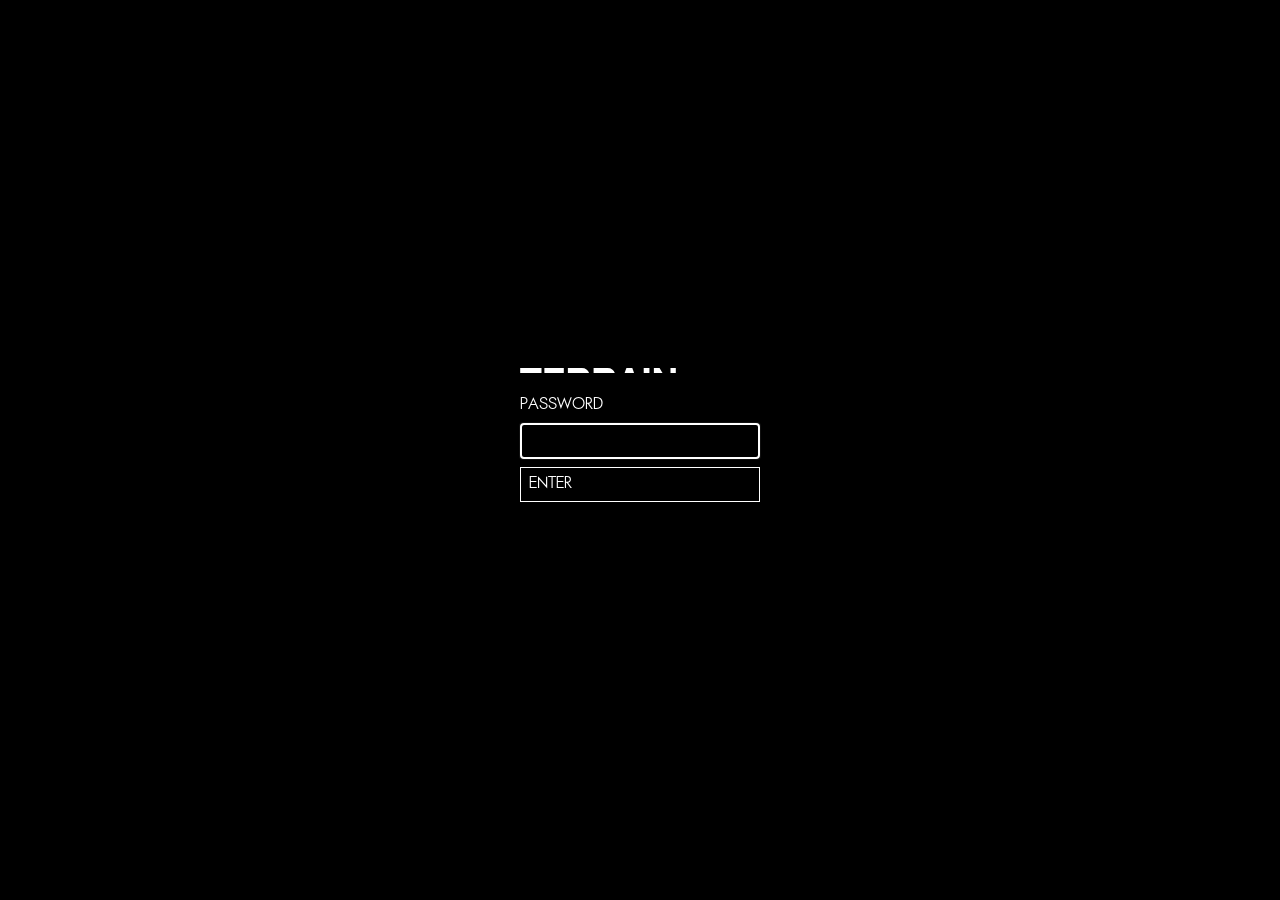
==== commit 9352b31a: "Record the requested shape on an exported SVG so LOAD SVG can restore it. A corner fillet that does " ====
--- a/index.html
+++ b/index.html
@@ -3,7 +3,7 @@
 <head>
   <meta charset="utf-8">
   <meta name="viewport" content="width=device-width, initial-scale=1">
-  <meta name="color-scheme" content="light">
+  <meta name="color-scheme" content="dark">
   <title>TOOLS</title>
   <script>
   (function () {
@@ -16,8 +16,8 @@
   </script>
   <style>
 @font-face {
-  font-family: "IBM Plex Mono";
-  src: url("yzy/fonts/IBMPlexMono-Regular.ttf") format("truetype");
+  font-family: "Scope";
+  src: url("fonts/Scope_Book.otf") format("opentype");
   font-weight: 400;
   font-style: normal;
   font-display: block;
@@ -28,16 +28,16 @@
 html, body {
   margin: 0;
   min-height: 100%;
-  background: #fff;
-  color: #000;
-  font-family: "IBM Plex Mono", ui-monospace, monospace;
-  font-size: 11px;
+  background: #000;
+  color: #fff;
+  font-family: "Scope", sans-serif;
+  font-size: 16px;
   line-height: 1.35;
 }
 
 button, input, a { font: inherit; color: inherit; }
 
-button, a.enter { cursor: pointer; }
+button { cursor: pointer; }
 
 body {
   min-height: 100vh;
@@ -47,77 +47,68 @@
   padding: 24px;
 }
 
-#gate, #menu {
-  width: 240px;
-}
+#gate, #menu { width: 240px; }
 
 html[data-open] #gate { display: none; }
 html:not([data-open]) #menu { display: none; }
 
-.mark {
-  margin: 0 0 14px;
-  padding-bottom: 6px;
-  border-bottom: 1px solid #000;
+.logo {
+  display: block;
+  width: 156px;
+  height: 5.2px;
+  margin: 0 0 22px;
+  color: #fff;
 }
 
-label { display: block; margin-bottom: 4px; }
+.logo path { fill: currentColor; }
 
-input, button, a.enter {
+label { display: block; margin-bottom: 6px; }
+
+input, button {
   display: block;
   width: 100%;
   background: transparent;
-  border: 1px solid #000;
+  border: 1px solid #fff;
   border-radius: 0;
-  padding: 3px 6px;
+  padding: 6px 8px;
   text-align: left;
-  text-decoration: none;
 }
 
 #gate-key { margin-bottom: 8px; }
-#gate button { margin-bottom: 8px; }
 
-#gate-note, #place {
+#gate-note {
   min-height: 1.35em;
-  margin: 8px 0;
+  margin: 8px 0 0;
 }
-
-#current {
-  margin: 0 0 10px;
-  font-size: 22px;
-  line-height: 1.1;
-}
-
-.row {
-  display: flex;
-  margin-bottom: 8px;
-}
-
-.row button {
-  width: 50%;
-}
-
-.row button + button { margin-left: -1px; }
 
 #list {
   list-style: none;
-  margin: 14px 0 0;
+  margin: 0 0 8px;
   padding: 0;
-  border-top: 1px solid #000;
 }
 
-#list button {
-  border-top: 0;
-}
+#list button { border-bottom: 0; }
 
-#list button[aria-current="true"] {
-  background: #e6e6e6;
-}
+#list li:last-child button { border-bottom: 1px solid #fff; }
+
+#list button[aria-current="true"] { background: #2a2a2a; }
+
+#load { margin-top: 8px; }
   </style>
 </head>
 <body>
   <div id="gate">
     <form id="gate-form" autocomplete="off">
-      <p class="mark">TERRAIN</p>
+      <svg class="logo" width="156" height="5.2" viewBox="0 0 120 4" role="img" aria-label="Terrain">
+        <path d="M0 0.000293255L1.6804e-07 3.84436L16.434 3.84436L16.434 0.000292536L0 0.000293255Z"/>
+        <path d="M18.6514 4.91142e-05L18.6514 3.84412L33.6372 3.84412L33.6372 4.84592e-05L18.6514 4.91142e-05Z"/>
+        <path d="M47.5608 4.86426e-05L36.7715 4.91142e-05L36.7715 3.84412L53.1227 3.84412C52.3814 1.6115 50.3814 4.85193e-05 47.5608 4.86426e-05Z"/>
+        <path d="M67.3977 4.86426e-05L56.6084 4.91142e-05L56.6084 3.84412L72.9597 3.84412C72.2217 1.6115 70.2183 4.85193e-05 67.3977 4.86426e-05Z"/>
+        <path d="M86.438 4.8856e-05L81.914 4.90538e-05L80.5313 3.84412L87.8 3.84412L86.438 4.8856e-05Z"/>
+        <path d="M95.252 4.91142e-05L95.252 3.84412L99.6553 3.84412L99.6553 4.89218e-05L95.252 4.91142e-05Z"/>
+        <path d="M107.463 4.89231e-05L103.091 4.91142e-05L103.091 3.84412L109.725 3.84412L107.463 4.89231e-05Z"/>
+        <path d="M115.89 4.91142e-05L115.89 3.84412L120 3.84412L120 4.89346e-05L115.89 4.91142e-05Z"/>
+      </svg>
       <label for="gate-key">PASSWORD</label>
       <input id="gate-key" type="password" autocomplete="current-password" spellcheck="false" autofocus>
       <button type="submit">ENTER</button>
@@ -125,59 +116,49 @@
     </form>
   </div>
   <div id="menu">
-    <p class="mark">TOOLS</p>
-    <p id="place"></p>
-    <p id="current"></p>
-    <p id="note"></p>
-    <div class="row">
-      <button type="button" id="prev">PREV</button>
-      <button type="button" id="next">NEXT</button>
-    </div>
-    <a class="enter" id="open" href="yzy/">OPEN</a>
     <ul id="list"></ul>
+    <button type="button" id="load">LOAD</button>
   </div>
   <script>
   (function () {
     var HASH = "d83311e42a584c230a571e0cee22adc65a41f9b93c4b67d79f60d9fd3d017691";
     var TOOLS = [
-      { name: "YZY", note: "Y GRID", href: "yzy/" }
+      { name: "YZY", href: "yzy/" }
     ];
     var index = 0;
     var form = document.getElementById("gate-form");
     var input = document.getElementById("gate-key");
     var gateNote = document.getElementById("gate-note");
 
-    function pad(n) {
-      n = String(n);
-      return n.length < 2 ? "0" + n : n;
+    function openTool() {
+      window.location.href = TOOLS[index].href;
+    }
+
+    function mark() {
+      var buttons = document.querySelectorAll("#list button");
+      buttons.forEach(function (button, i) {
+        if (i === index) button.setAttribute("aria-current", "true");
+        else button.removeAttribute("aria-current");
+      });
     }
 
     function show() {
-      var tool = TOOLS[index];
-      document.getElementById("place").textContent = pad(index + 1) + " / " + pad(TOOLS.length);
-      document.getElementById("current").textContent = tool.name;
-      document.getElementById("note").textContent = tool.note;
-      document.getElementById("open").setAttribute("href", tool.href);
       var list = document.getElementById("list");
       list.innerHTML = "";
       TOOLS.forEach(function (item, i) {
         var li = document.createElement("li");
         var button = document.createElement("button");
         button.type = "button";
-        button.textContent = pad(i + 1) + "  " + item.name;
-        if (i === index) button.setAttribute("aria-current", "true");
+        button.textContent = item.name;
         button.addEventListener("click", function () {
           index = i;
-          show();
+          mark();
         });
+        button.addEventListener("dblclick", openTool);
         li.appendChild(button);
         list.appendChild(li);
       });
-    }
-
-    function step(dir) {
-      index = (index + dir + TOOLS.length) % TOOLS.length;
-      show();
+      mark();
     }
 
     form.addEventListener("submit", function (event) {
@@ -198,15 +179,10 @@
       });
     });
 
-    document.getElementById("prev").addEventListener("click", function () { step(-1); });
-    document.getElementById("next").addEventListener("click", function () { step(1); });
+    document.getElementById("load").addEventListener("click", openTool);
     document.addEventListener("keydown", function (event) {
       if (!document.documentElement.hasAttribute("data-open")) return;
-      if (event.key === "ArrowLeft") step(-1);
-      if (event.key === "ArrowRight") step(1);
-      if (event.key === "Enter" && event.target === document.body) {
-        window.location.href = TOOLS[index].href;
-      }
+      if (event.key === "Enter") openTool();
     });
 
     if (document.documentElement.getAttribute("data-open") === "1") show();
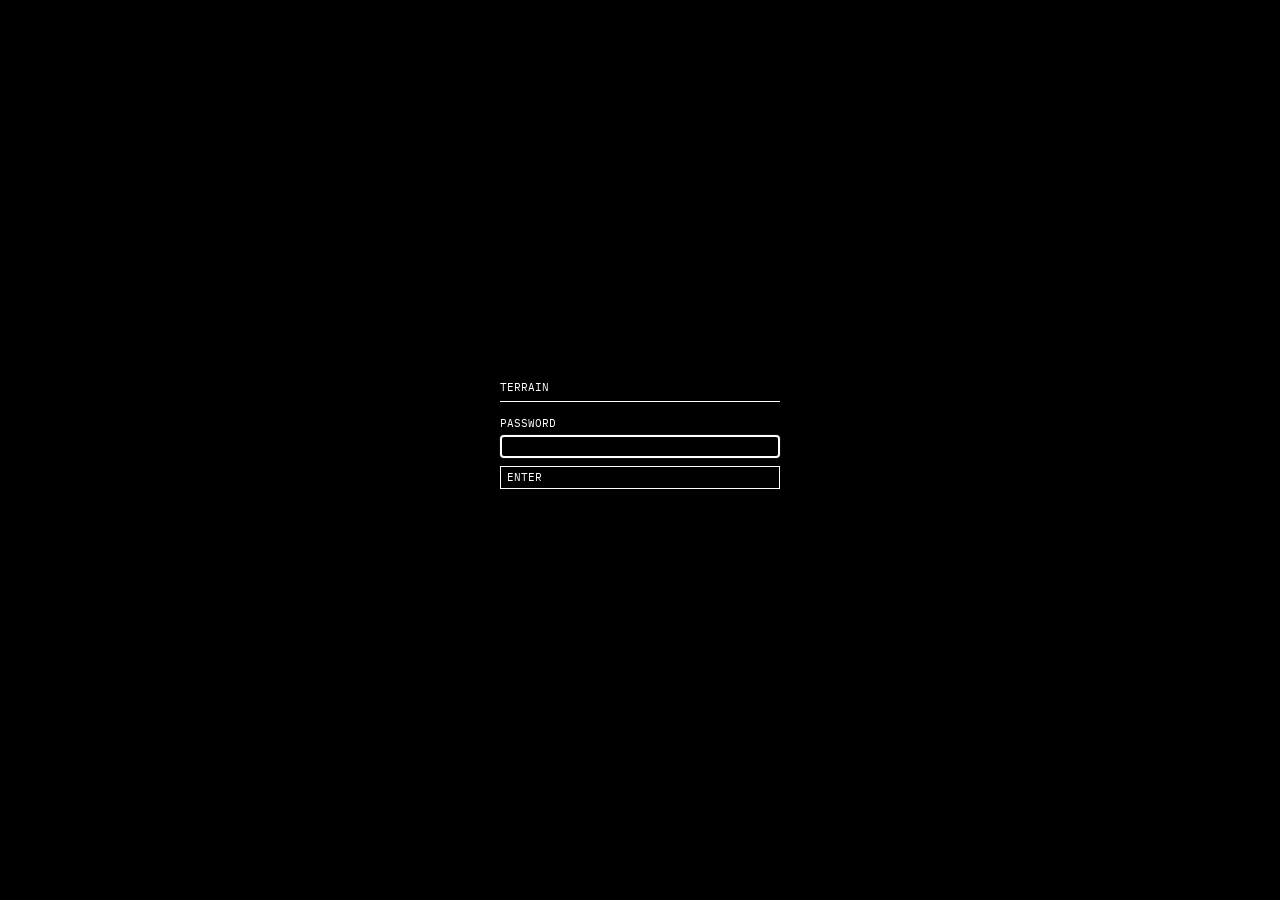
==== commit 7fc78f62: "Offer the presentation and the tool after the tools login. Co-authored-by: Cursor <cursoragent@curso" ====
--- a/index.html
+++ b/index.html
@@ -16,8 +16,8 @@
   </script>
   <style>
 @font-face {
-  font-family: "Scope";
-  src: url("fonts/Scope_Book.otf") format("opentype");
+  font-family: "IBM Plex Mono";
+  src: url("yzy/fonts/IBMPlexMono-Regular.ttf") format("truetype");
   font-weight: 400;
   font-style: normal;
   font-display: block;
@@ -30,14 +30,14 @@
   min-height: 100%;
   background: #000;
   color: #fff;
-  font-family: "Scope", sans-serif;
-  font-size: 16px;
+  font-family: "IBM Plex Mono", ui-monospace, monospace;
+  font-size: 11px;
   line-height: 1.35;
 }
 
 button, input, a { font: inherit; color: inherit; }
 
-button { cursor: pointer; }
+button, a.enter { cursor: pointer; }
 
 body {
   min-height: 100vh;
@@ -47,68 +47,77 @@
   padding: 24px;
 }
 
-#gate, #menu { width: 240px; }
+#gate, #menu {
+  width: 280px;
+}
 
 html[data-open] #gate { display: none; }
 html:not([data-open]) #menu { display: none; }
 
-.logo {
-  display: block;
-  width: 156px;
-  height: 5.2px;
-  margin: 0 0 22px;
-  color: #fff;
-}
-
-.logo path { fill: currentColor; }
-
-label { display: block; margin-bottom: 6px; }
-
-input, button {
+.mark {
+  margin: 0 0 14px;
+  padding-bottom: 6px;
+  border-bottom: 1px solid #fff;
+}
+
+label { display: block; margin-bottom: 4px; }
+
+input, button, a.enter {
   display: block;
   width: 100%;
   background: transparent;
   border: 1px solid #fff;
   border-radius: 0;
-  padding: 6px 8px;
+  padding: 3px 6px;
   text-align: left;
+  text-decoration: none;
 }
 
 #gate-key { margin-bottom: 8px; }
-
-#gate-note {
+#gate button { margin-bottom: 8px; }
+
+#gate-note, #place {
   min-height: 1.35em;
-  margin: 8px 0 0;
-}
+  margin: 8px 0;
+}
+
+#current {
+  margin: 0 0 10px;
+  font-size: 22px;
+  line-height: 1.1;
+}
+
+.row {
+  display: flex;
+  margin-bottom: 8px;
+}
+
+.row button {
+  width: 50%;
+}
+
+.row button + button { margin-left: -1px; }
 
 #list {
   list-style: none;
-  margin: 0 0 8px;
+  margin: 14px 0 0;
   padding: 0;
-}
-
-#list button { border-bottom: 0; }
-
-#list li:last-child button { border-bottom: 1px solid #fff; }
-
-#list button[aria-current="true"] { background: #2a2a2a; }
-
-#load { margin-top: 8px; }
+  border-top: 1px solid #fff;
+}
+
+#list button {
+  border-top: 0;
+}
+
+#list button[aria-current="true"] {
+  background: #2a2a2a;
+}
   </style>
 </head>
 <body>
   <div id="gate">
     <form id="gate-form" autocomplete="off">
-      <svg class="logo" width="156" height="5.2" viewBox="0 0 120 4" role="img" aria-label="Terrain">
-        <path d="M0 0.000293255L1.6804e-07 3.84436L16.434 3.84436L16.434 0.000292536L0 0.000293255Z"/>
-        <path d="M18.6514 4.91142e-05L18.6514 3.84412L33.6372 3.84412L33.6372 4.84592e-05L18.6514 4.91142e-05Z"/>
-        <path d="M47.5608 4.86426e-05L36.7715 4.91142e-05L36.7715 3.84412L53.1227 3.84412C52.3814 1.6115 50.3814 4.85193e-05 47.5608 4.86426e-05Z"/>
-        <path d="M67.3977 4.86426e-05L56.6084 4.91142e-05L56.6084 3.84412L72.9597 3.84412C72.2217 1.6115 70.2183 4.85193e-05 67.3977 4.86426e-05Z"/>
-        <path d="M86.438 4.8856e-05L81.914 4.90538e-05L80.5313 3.84412L87.8 3.84412L86.438 4.8856e-05Z"/>
-        <path d="M95.252 4.91142e-05L95.252 3.84412L99.6553 3.84412L99.6553 4.89218e-05L95.252 4.91142e-05Z"/>
-        <path d="M107.463 4.89231e-05L103.091 4.91142e-05L103.091 3.84412L109.725 3.84412L107.463 4.89231e-05Z"/>
-        <path d="M115.89 4.91142e-05L115.89 3.84412L120 3.84412L120 4.89346e-05L115.89 4.91142e-05Z"/>
-      </svg>
+      <p class="mark">TERRAIN</p>
       <label for="gate-key">PASSWORD</label>
       <input id="gate-key" type="password" autocomplete="current-password" spellcheck="false" autofocus>
       <button type="submit">ENTER</button>
@@ -116,49 +125,60 @@
     </form>
   </div>
   <div id="menu">
+    <p class="mark">TOOLS</p>
+    <p id="place"></p>
+    <p id="current"></p>
+    <p id="note"></p>
+    <div class="row">
+      <button type="button" id="prev">PREV</button>
+      <button type="button" id="next">NEXT</button>
+    </div>
+    <a class="enter" id="open" href="yzy/">OPEN</a>
     <ul id="list"></ul>
-    <button type="button" id="load">LOAD</button>
   </div>
   <script>
   (function () {
     var HASH = "d83311e42a584c230a571e0cee22adc65a41f9b93c4b67d79f60d9fd3d017691";
     var TOOLS = [
-      { name: "YZY", href: "yzy/" }
+      { name: "YZY Gemini System", note: "PRESENTATION", href: "presentation/" },
+      { name: "YZY Gemini Tool", note: "Y GRID", href: "yzy/" }
     ];
     var index = 0;
     var form = document.getElementById("gate-form");
     var input = document.getElementById("gate-key");
     var gateNote = document.getElementById("gate-note");
 
-    function openTool() {
-      window.location.href = TOOLS[index].href;
+    function pad(n) {
+      n = String(n);
+      return n.length < 2 ? "0" + n : n;
     }
 
-    function mark() {
-      var buttons = document.querySelectorAll("#list button");
-      buttons.forEach(function (button, i) {
-        if (i === index) button.setAttribute("aria-current", "true");
-        else button.removeAttribute("aria-current");
-      });
-    }
-
     function show() {
+      var tool = TOOLS[index];
+      document.getElementById("place").textContent = pad(index + 1) + " / " + pad(TOOLS.length);
+      document.getElementById("current").textContent = tool.name;
+      document.getElementById("note").textContent = tool.note;
+      document.getElementById("open").setAttribute("href", tool.href);
       var list = document.getElementById("list");
       list.innerHTML = "";
       TOOLS.forEach(function (item, i) {
         var li = document.createElement("li");
         var button = document.createElement("button");
         button.type = "button";
-        button.textContent = item.name;
+        button.textContent = pad(i + 1) + "  " + item.name;
+        if (i === index) button.setAttribute("aria-current", "true");
         button.addEventListener("click", function () {
           index = i;
-          mark();
+          show();
         });
-        button.addEventListener("dblclick", openTool);
         li.appendChild(button);
         list.appendChild(li);
       });
-      mark();
+    }
+
+    function step(dir) {
+      index = (index + dir + TOOLS.length) % TOOLS.length;
+      show();
     }
 
     form.addEventListener("submit", function (event) {
@@ -179,10 +199,15 @@
       });
     });
 
-    document.getElementById("load").addEventListener("click", openTool);
+    document.getElementById("prev").addEventListener("click", function () { step(-1); });
+    document.getElementById("next").addEventListener("click", function () { step(1); });
     document.addEventListener("keydown", function (event) {
       if (!document.documentElement.hasAttribute("data-open")) return;
-      if (event.key === "Enter") openTool();
+      if (event.key === "ArrowLeft") step(-1);
+      if (event.key === "ArrowRight") step(1);
+      if (event.key === "Enter" && event.target === document.body) {
+        window.location.href = TOOLS[index].href;
+      }
     });
 
     if (document.documentElement.getAttribute("data-open") === "1") show();
